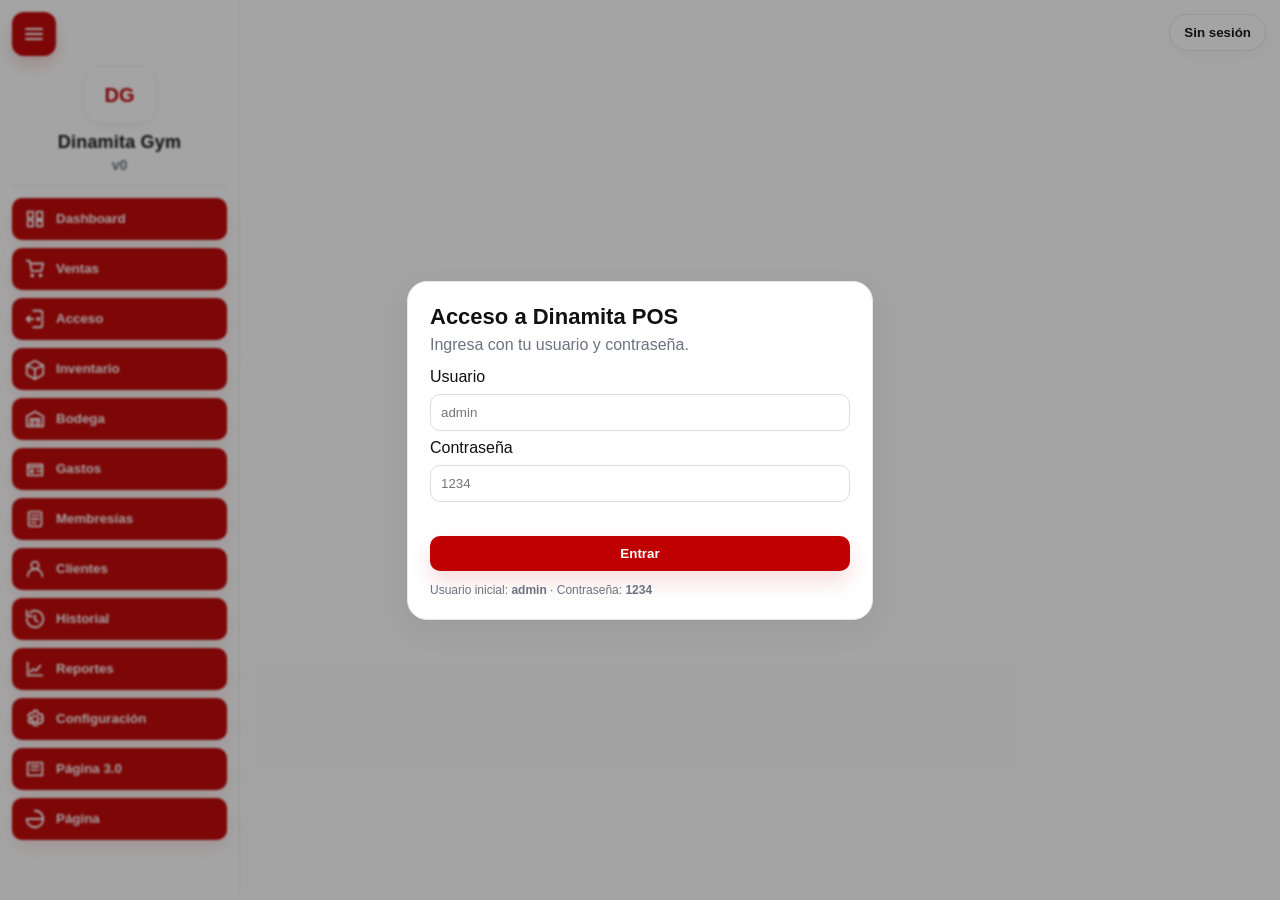
==== index.html @ 13dbae4c "Add files via upload" ====
<!DOCTYPE html>
<html lang="es">
<head>
  <meta charset="UTF-8">
  <meta name="viewport" content="width=device-width, initial-scale=1.0">
  <title>Dinamita POS v0</title>
  <link rel="stylesheet" href="assets/css/app.css">

  <!-- Preload CSS de módulos (evita "brinco" al cambiar de sección) -->
  <link rel="stylesheet" href="modules/dashboard/dashboard.css">
  <link rel="stylesheet" href="modules/ventas/ventas.css">
  <link rel="stylesheet" href="modules/acceso/acceso.css">
  <link rel="stylesheet" href="modules/inventario/inventario.css">
  <link rel="stylesheet" href="modules/bodega/bodega.css">
  <link rel="stylesheet" href="modules/membresias/membresias.css">
  <link rel="stylesheet" href="modules/clientes/clientes.css">
  <link rel="stylesheet" href="modules/historial/historial.css">
  <link rel="stylesheet" href="modules/reportes/reportes.css">
  <link rel="stylesheet" href="modules/configuracion/configuracion.css">
  <link rel="stylesheet" href="modules/gastos/gastos.css">
  <link rel="stylesheet" href="modules/pagina/pagina.css">
  <link rel="stylesheet" href="modules/pagina3/pagina3.css">


  <link rel="manifest" href="manifest.webmanifest">
  <meta name="theme-color" content="#c00000">
  <link rel="apple-touch-icon" href="assets/icons/icon-192.png">
  <link rel="icon" type="image/png" sizes="192x192" href="assets/icons/icon-192.png">
  <link rel="icon" type="image/png" sizes="512x512" href="assets/icons/icon-512.png">

</head>
<body>
  <div id="app">
    <aside id="menu">
      <div class="dp-menuTop">
        <button id="dp-menuToggle" class="dp-menuToggle" type="button" aria-label="Plegar menú" title="Plegar / Desplegar">
          <span class="dp-ham"><span></span></span>
        </button>
        <div class="dp-brand" title="Configuración → Logo">
          <div class="dp-brandLogoWrap" aria-hidden="true">
            <img id="dp-menuLogo" alt="Logo" />
            <div id="dp-menuLogoFallback">DG</div>
          </div>
          <div class="dp-brandText">
            <div id="dp-menuName">Dinamita POS</div>
            <div class="dp-brandSub">v0</div>
          </div>
        </div>
      </div>
      <nav class="dp-nav">
        <button class="dp-navBtn" data-module="dashboard" title="Dashboard">
          <span class="dp-navIco"><svg viewBox="0 0 24 24" aria-hidden="true"><path d="M4 13.5V20h6v-6.5H4Z"/><path d="M14 4v8h6V4h-6Z"/><path d="M14 14v6h6v-6h-6Z"/><path d="M4 4v7h6V4H4Z"/></svg></span>
          <span class="dp-navLbl">Dashboard</span>
        </button>
        <button class="dp-navBtn" data-module="ventas" title="Ventas">
          <span class="dp-navIco"><svg viewBox="0 0 24 24" aria-hidden="true"><path d="M7 6h14l-2 8H8L7 6Z"/><path d="M7 6 6 3H3"/><path d="M9 20a1 1 0 1 0 0-2 1 1 0 0 0 0 2Z"/><path d="M18 20a1 1 0 1 0 0-2 1 1 0 0 0 0 2Z"/></svg></span>
          <span class="dp-navLbl">Ventas</span>
        </button>
        <button class="dp-navBtn" data-module="acceso" title="Acceso">
          <span class="dp-navIco"><svg viewBox="0 0 24 24" aria-hidden="true">
            <path d="M10 3h8a2 2 0 0 1 2 2v14a2 2 0 0 1-2 2h-8" fill="none" stroke="currentColor" stroke-width="2" stroke-linecap="round"/>
            <path d="M10 12H3" fill="none" stroke="currentColor" stroke-width="2" stroke-linecap="round"/>
            <path d="M6 9l-3 3 3 3" fill="none" stroke="currentColor" stroke-width="2" stroke-linecap="round" stroke-linejoin="round"/>
            <circle cx="15.5" cy="12" r="1.2" fill="currentColor"/>
          </svg></span>
          <span class="dp-navLbl">Acceso</span>
        </button>
        <button class="dp-navBtn" data-module="inventario" title="Inventario">
          <span class="dp-navIco"><svg viewBox="0 0 24 24" aria-hidden="true"><path d="M21 8 12 3 3 8v10l9 5 9-5V8Z"/><path d="M12 22V12"/><path d="M21 8l-9 4-9-4"/></svg></span>
          <span class="dp-navLbl">Inventario</span>
        </button>
        <button class="dp-navBtn" data-module="bodega" title="Bodega">
          <span class="dp-navIco"><svg viewBox="0 0 24 24" aria-hidden="true"><path d="M3 9 12 4l9 5v11H3V9Z"/><path d="M7 20v-8h10v8"/><path d="M10 12v8"/><path d="M14 12v8"/></svg></span>
          <span class="dp-navLbl">Bodega</span>
        </button>
                <button class="dp-navBtn" data-module="gastos" title="Gastos">
          <span class="dp-navIco" aria-hidden="true">
            <svg viewBox="0 0 24 24">
              <path d="M4 7h16v12H4Z"/>
              <path d="M4 10h16"/>
              <path d="M14 14h6"/>
              <circle cx="8.5" cy="14.5" r="1.5"/>
            </svg>
          </span>
          <span class="dp-navLbl">Gastos</span>
        </button>
        <button class="dp-navBtn" data-module="membresias" title="Membresías">
          <span class="dp-navIco"><svg viewBox="0 0 24 24" aria-hidden="true"><path d="M7 4h10a2 2 0 0 1 2 2v12a2 2 0 0 1-2 2H7a2 2 0 0 1-2-2V6a2 2 0 0 1 2-2Z"/><path d="M8 8h8"/><path d="M8 12h8"/><path d="M8 16h5"/></svg></span>
          <span class="dp-navLbl">Membresías</span>
        </button>
        <button class="dp-navBtn" data-module="clientes" title="Clientes">
          <span class="dp-navIco"><svg viewBox="0 0 24 24" aria-hidden="true"><path d="M12 12a4 4 0 1 0-4-4 4 4 0 0 0 4 4Z"/><path d="M4 20a8 8 0 0 1 16 0"/></svg></span>
          <span class="dp-navLbl">Clientes</span>
        </button>
        <button class="dp-navBtn" data-module="historial" title="Historial">
          <span class="dp-navIco"><svg viewBox="0 0 24 24" aria-hidden="true"><path d="M12 8v5l3 2"/><path d="M3 12a9 9 0 1 0 3-6.7"/><path d="M3 3v6h6"/></svg></span>
          <span class="dp-navLbl">Historial</span>
        </button>
        <button class="dp-navBtn" data-module="reportes" title="Reportes">
          <span class="dp-navIco"><svg viewBox="0 0 24 24" aria-hidden="true"><path d="M4 19V5"/><path d="M4 19h16"/><path d="M7 15l3-3 3 2 5-6"/></svg></span>
          <span class="dp-navLbl">Reportes</span>
        </button>
        <button class="dp-navBtn" data-module="configuracion" title="Configuración">
          <span class="dp-navIco"><svg viewBox="0 0 24 24" aria-hidden="true"><path d="M12 15.5A3.5 3.5 0 1 0 12 8.5a3.5 3.5 0 0 0 0 7Z"/><path d="M19 12a7 7 0 0 0-.1-1l2-1.2-2-3.5-2.2.7a7.3 7.3 0 0 0-1.7-1L14.7 3h-4l-.3 2a7.3 7.3 0 0 0-1.7 1L6.5 5.3l-2 3.5 2 1.2a7 7 0 0 0 0 2l-2 1.2 2 3.5 2.2-.7a7.3 7.3 0 0 0 1.7 1l.3 2h4l.3-2a7.3 7.3 0 0 0 1.7-1l2.2.7 2-3.5-2-1.2c.07-.33.1-.66.1-1Z"/></svg></span>
          <span class="dp-navLbl">Configuración</span>
        </button>

        <button class="dp-navBtn" data-module="pagina3" title="Página 3.0">
          <span class="dp-navIco"><svg viewBox="0 0 24 24" aria-hidden="true"><path d="M4 5h16v14H4Z"/><path d="M8 9h8"/><path d="M8 13h5"/><path d="M15 13h1"/></svg></span>
          <span class="dp-navLbl">Página 3.0</span>
        </button>
        <button class="dp-navBtn" data-module="pagina" title="Página">
          <span class="dp-navIco"><svg viewBox="0 0 24 24" aria-hidden="true"><path d="M3 12a9 9 0 0 0 9 9"/><path d="M21 12a9 9 0 0 0-9-9"/><path d="M12 3a9 9 0 0 1 0 18"/><path d="M3 12h18"/></svg></span>
          <span class="dp-navLbl">Página</span>
        </button>
      </nav>
    </aside>
    <main id="content"></main>
  </div>

  <button id="dp-logoutBtn" class="dp-userBadge" type="button" title="Cerrar sesión"><span id="dp-currentUser">Sin sesión</span></button>

  <div id="dp-authOverlay" class="dp-authOverlay" hidden>
    <div class="dp-authCard">
      <div class="dp-authTitle">Acceso a Dinamita POS</div>
      <div class="dp-authSub">Ingresa con tu usuario y contraseña.</div>
      <form id="dp-loginForm" class="dp-authForm">
        <label>Usuario</label>
        <input id="dp-loginUser" class="input" autocomplete="username" placeholder="admin">
        <label>Contraseña</label>
        <input id="dp-loginPass" class="input" type="password" autocomplete="current-password" placeholder="1234">
        <div id="dp-loginMsg" class="dp-authMsg"></div>
        <button class="btn" type="submit">Entrar</button>
      </form>
      <div class="dp-authHint">Usuario inicial: <strong>admin</strong> · Contraseña: <strong>1234</strong></div>
    </div>
  </div>

  <script src="assets/js/store.js"></script>
  <script src="assets/js/app.js"></script>
</body>
</html>
---- assets/css/app.css ----
/* Dinamita POS v0 - Estilo general
   Versión: v0.1.0
   Fecha: 2025-12-15
*/
:root{
  --dp-red:#c00000;
  --dp-bg:#ffffff;
  --dp-panel:#ffffff;
  --dp-text:#111;
  --dp-muted:#777;
  --dp-border:#e6e6e6;
}
body{
  margin:0;
  font-family: Arial, sans-serif;
  background: var(--dp-bg);
  color: var(--dp-text);
}
#app{ display:flex; min-height:100vh; }
#menu{
  width:240px;
  background: var(--dp-panel);
  border-right:1px solid var(--dp-border);
  padding:12px;
  position:sticky;
  top:0;
  height:100vh;
  box-sizing:border-box;
}
#menu h2{
  margin:0 0 10px 0;
  color: var(--dp-red);
  font-size:18px;
}
#menu nav{ display:flex; flex-direction:column; gap:8px; }
#menu button{
  width:100%;
  padding:10px 12px;
  background: var(--dp-red);
  color:#fff;
  border:none;
  border-radius:10px;
  cursor:pointer;
  font-weight:800;
  text-align:left;
}
#menu button:hover{ opacity:.95; }
#content{
  flex:1;
  padding:18px;
  background: var(--dp-bg);
  box-sizing:border-box;
}
.brand{ display:flex; align-items:center; gap:10px; padding:14px 12px; border-bottom:1px solid var(--dp-border); background: var(--dp-panel); }
.brand__logo{ width:34px; height:34px; object-fit:contain; border-radius:8px; border:1px solid var(--dp-border); background:#fff; display:none; }
.brand__name{ font-weight:900; }


/* --- Menú con logo + hamburguesa (Dinamita) --- */
.dp-menuTop{
  display:flex;
  align-items:center;
  gap:10px;
  margin-bottom:12px;
}
.dp-menuToggle{
  width:42px;
  height:42px;
  border:1px solid var(--dp-border);
  background:#fff;
  border-radius:12px;
  cursor:pointer;
  display:flex;
  align-items:center;
  justify-content:center;
}
.dp-menuToggle:hover{ background:#fafafa; }
.dp-ham{
  width:18px;
  height:12px;
  position:relative;
  display:block;
}
.dp-ham::before,.dp-ham::after,.dp-ham span{
  content:"";
  position:absolute;
  left:0;
  right:0;
  height:2px;
  background: var(--dp-red);
  border-radius:2px;
}
.dp-ham::before{ top:0; }
.dp-ham span{ top:5px; }
.dp-ham::after{ bottom:0; }

.dp-brand{
  display:flex;
  align-items:center;
  gap:10px;
  min-width:0;
}
.dp-brandLogoWrap{
  width:42px;
  height:42px;
  border-radius:12px;
  border:1px solid var(--dp-border);
  overflow:hidden;
  background:#fff;
  display:flex;
  align-items:center;
  justify-content:center;
}
#dp-menuLogo{
  width:100%;
  height:100%;
  object-fit:cover;
  display:none;
}
#dp-menuLogoFallback{
  width:100%;
  height:100%;
  display:flex;
  align-items:center;
  justify-content:center;
  font-weight:900;
  color: var(--dp-red);
}
.dp-brandText{ min-width:0; }
#dp-menuName{
  font-weight:900;
  color:#111;
  font-size:14px;
  white-space:nowrap;
  overflow:hidden;
  text-overflow:ellipsis;
  max-width:140px;
}
.dp-brandSub{
  color: var(--dp-muted);
  font-size:12px;
  margin-top:2px;
}

.dp-nav{ display:flex; flex-direction:column; gap:8px; }
.dp-navBtn{
  width:100%;
  display:flex;
  align-items:center;
  gap:10px;
  padding:10px 12px;
  background: var(--dp-red);
  color:#fff;
  border:none;
  border-radius:12px;
  cursor:pointer;
  font-weight:900;
  text-align:left;
}
.dp-navBtn .dp-navIco{
  width:22px;
  height:22px;
  display:flex;
  align-items:center;
  justify-content:center;
  flex:0 0 22px;
}
.dp-navBtn svg{
  width:22px;
  height:22px;
  fill:none;
  stroke:#fff;
  stroke-width:2;
  stroke-linecap:round;
  stroke-linejoin:round;
}
.dp-navBtn:hover{ opacity:.95; }
.dp-navBtn.active{
  outline: 2px solid rgba(192,0,0,.25);
  box-shadow: 0 0 0 3px rgba(192,0,0,.12);
}

/* Colapsado */
body.dp-menu-collapsed #menu{ width:76px; padding:12px 10px; }
body.dp-menu-collapsed .dp-brandText{ display:none; }
body.dp-menu-collapsed .dp-navBtn{ justify-content:center; padding:10px; }
body.dp-menu-collapsed .dp-navLbl{ display:none; }

/* ===== V17 UI refresh: base visual ===== */
:root{
  --dp-bg:#ffffff;
  --dp-panel:#ffffff;
  --dp-panel-soft:#fafafa;
  --dp-text:#111111;
  --dp-muted:#6b7280;
  --dp-border:#e7e7e7;
  --dp-shadow:0 10px 30px rgba(17,17,17,.05);
  --dp-shadow-soft:0 4px 14px rgba(17,17,17,.04);
  --dp-green:#198754;
  --dp-blue:#2563eb;
  --dp-amber:#d97706;
  --dp-slate:#475569;
}
html{ background:#fff; }
body{
  background:linear-gradient(180deg,#ffffff 0%,#fcfcfc 100%);
}
#menu{
  background:rgba(255,255,255,.96);
  backdrop-filter: blur(8px);
  box-shadow: 8px 0 24px rgba(17,17,17,.04);
}
#menu h2,
#dp-menuName{ letter-spacing:.2px; }
.dp-menuTop{
  padding-bottom:10px;
  border-bottom:1px solid var(--dp-border);
}
.dp-menuToggle,
.dp-brandLogoWrap{
  border-color:#ececec;
  box-shadow: var(--dp-shadow-soft);
}
.dp-menuToggle:hover,
.dp-brandLogoWrap:hover{
  transform: translateY(-1px);
}
.dp-nav{ margin-top:12px; }
.dp-navBtn{
  border-radius:14px;
  box-shadow: 0 8px 20px rgba(192,0,0,.10);
  transition: transform .16s ease, box-shadow .16s ease, opacity .16s ease;
}
.dp-navBtn:hover{
  transform: translateY(-1px);
  box-shadow: 0 12px 26px rgba(192,0,0,.14);
}
.dp-navBtn.active{
  outline: 2px solid rgba(192,0,0,.16);
  box-shadow: 0 10px 22px rgba(192,0,0,.18);
}
#content{
  background:linear-gradient(180deg,#ffffff 0%,#fcfcfc 100%);
}

/* superficies reutilizables */
.card,
.dp-card,
.modal__panel,
.ticketPreview,
.stockTable,
.pick,
.crow,
.pcard,
.mcard,
.citem,
.catRow,
.dp-row,
.dp-miniBox{
  box-shadow: var(--dp-shadow-soft);
}
.card,
.dp-card,
.modal__panel,
.ticketPreview,
.pick,
.crow,
.pcard,
.mcard,
.citem,
.catRow,
.dp-row,
.dp-miniBox{
  border-color: #ececec !important;
  border-radius: 16px !important;
}
.card,
.dp-card,
.modal__panel,
.ticketPreview{
  background: linear-gradient(180deg,#ffffff 0%,#fdfdfd 100%);
}

.field input, .field select, .field textarea,
.dp-field input,
.bodSearch, .invSearch,
button.qbtn,
.x{
  border-color:#e3e3e3 !important;
  box-shadow: inset 0 1px 1px rgba(17,17,17,.02);
  background:#fff;
}
.field input:focus, .field select:focus, .field textarea:focus,
.dp-field input:focus{
  border-color: rgba(192,0,0,.45) !important;
  outline:none;
  box-shadow: 0 0 0 4px rgba(192,0,0,.08);
}

.btn,
.dp-btn,
.dp-navBtn,
button.btn,
button.dp-btn{
  transition: transform .16s ease, box-shadow .16s ease, opacity .16s ease;
}
.btn,
.dp-btn:not(.dp-btn--ghost){
  box-shadow: 0 10px 22px rgba(192,0,0,.14);
}
.btn:hover,
.dp-btn:hover{
  transform: translateY(-1px);
}
.btn--ghost,
.dp-btn--ghost{
  background:#fff !important;
  color:var(--dp-red) !important;
  border:1px solid rgba(192,0,0,.22) !important;
  box-shadow: var(--dp-shadow-soft) !important;
}

.pmeta .sub span,
.mmeta .sub span,
.cmeta .pill,
.stockTag,
.dp-pill{
  background:#fff;
  border-color:#ececec;
  box-shadow: inset 0 1px 0 rgba(255,255,255,.9);
}

.stockTable th{
  background:#fcfcfc !important;
}
.stockTable tr:hover td{
  background:#fff9f9;
}

@media (max-width: 980px){
  #content{ padding:14px; }
  .card,
  .dp-card{ border-radius:14px !important; }
}


/* ===== V18 UI polish: global surfaces, tables, forms ===== */
#content{
  padding:22px;
}
section > header{
  margin-bottom:18px;
}
section > header h1{
  letter-spacing:.2px;
}
section > header p{
  margin:6px 0 0;
  color:var(--dp-muted);
}
.card{
  border:1px solid #ececec;
  border-radius:18px;
  background:linear-gradient(180deg,#ffffff 0%, #fdfdfd 100%);
  box-shadow: var(--dp-shadow);
}
.field input,
.field select,
.field textarea{
  background:#fff;
  border:1px solid #e4e4e7;
  transition:border-color .16s ease, box-shadow .16s ease, background .16s ease;
}
.field input:focus,
.field select:focus,
.field textarea:focus{
  border-color: rgba(192,0,0,.45);
  box-shadow: 0 0 0 4px rgba(192,0,0,.10);
}
.divider{
  background:linear-gradient(90deg, rgba(192,0,0,.10), rgba(192,0,0,.04));
}
.btn{
  box-shadow: 0 10px 22px rgba(192,0,0,.14);
  transition: transform .16s ease, box-shadow .16s ease, opacity .16s ease;
}
.btn:hover{
  transform: translateY(-1px);
  box-shadow: 0 14px 26px rgba(192,0,0,.18);
}
.btn--ghost{
  box-shadow:none;
  background:#fff;
}
.btn--ghost:hover{
  background:#fff6f6;
  box-shadow:0 10px 18px rgba(192,0,0,.08);
}
.tableWrap{
  border:1px solid #efefef;
  border-radius:16px;
  background:#fff;
}
.stockTable th,
.stockTable td{
  vertical-align:middle;
}
.stockTable th{
  background:#fafafa;
  color:#4b5563;
  font-weight:800;
}
.stockTable tbody tr:hover{
  background:#fff8f8;
}
@media(max-width:980px){
  #content{ padding:16px; }
  .card{ border-radius:16px; }
}


/* V20 usuarios */
.dp-userBadge{
  position:fixed; right:14px; top:14px; z-index:50;
  border:1px solid var(--dp-border); background:#fff; color:#111; border-radius:999px;
  padding:10px 14px; box-shadow: var(--dp-shadow-soft); font-weight:800; cursor:pointer;
}

.dp-authOverlay[hidden]{ display:none !important; }

.dp-authOverlay--hidden{ display:none !important; visibility:hidden !important; opacity:0 !important; pointer-events:none !important; }

.dp-authOverlay{
  position:fixed; inset:0; background:rgba(17,17,17,.38); display:flex; align-items:center; justify-content:center; z-index:120;
  padding:18px;
}
.dp-authCard{
  width:min(420px,100%); background:#fff; border:1px solid var(--dp-border); border-radius:20px; box-shadow: var(--dp-shadow); padding:22px;
}
.dp-authTitle{ font-size:22px; font-weight:900; margin-bottom:6px; }
.dp-authSub{ color:var(--dp-muted); margin-bottom:14px; }
.dp-authForm{ display:flex; flex-direction:column; gap:8px; }
.dp-authMsg{ min-height:18px; color:#b3001b; font-weight:700; font-size:13px; }
.dp-authHint{ margin-top:12px; color:var(--dp-muted); font-size:12px; }
body.dp-auth-open #menu, body.dp-auth-open #content{ filter: blur(1px); pointer-events:none; user-select:none; }
@media(max-width:700px){ .dp-userBadge{ left:86px; right:12px; top:10px; } }


/* === V22.1 menu header polish === */
.dp-menuTop{
  align-items:center;
  gap:12px;
  padding:0 0 12px;
}
#menu .dp-menuToggle,
.dp-menuToggle{
  width:44px !important;
  min-width:44px !important;
  height:44px !important;
  padding:0 !important;
  background:var(--dp-red) !important;
  border:none !important;
  border-radius:12px !important;
  display:flex !important;
  align-items:center !important;
  justify-content:center !important;
  box-shadow:0 8px 18px rgba(192,0,0,.18) !important;
  flex:0 0 44px;
}
#menu .dp-menuToggle:hover,
.dp-menuToggle:hover{
  background:#aa0000 !important;
}
.dp-menuToggle .dp-ham::before,
.dp-menuToggle .dp-ham::after,
.dp-menuToggle .dp-ham span{
  background:#fff !important;
}
.dp-brand{
  flex:1;
  gap:12px;
}
.dp-brandLogoWrap{
  width:56px;
  height:56px;
  border-radius:14px;
  flex:0 0 56px;
}
#dp-menuLogoFallback{
  font-size:20px;
}
#dp-menuName{
  font-size:22px;
  line-height:1.05;
  max-width:120px;
}
.dp-brandSub{
  font-size:16px;
  font-weight:700;
  margin-top:4px;
}
body.dp-menu-collapsed #menu .dp-menuToggle{
  width:44px !important;
  min-width:44px !important;
}
body.dp-menu-collapsed .dp-brandLogoWrap{
  width:48px;
  height:48px;
  flex-basis:48px;
}
@media (max-width: 900px){
  .dp-brandLogoWrap{
    width:52px;
    height:52px;
    flex-basis:52px;
  }
  #dp-menuName{
    font-size:20px;
    max-width:108px;
  }
}


/* V22.2 - header vertical logo + nombre */
.dp-menuTop{
  display:flex;
  flex-direction:column;
  align-items:stretch;
  gap:10px;
}
.dp-menuToggle{
  align-self:flex-start;
  width:48px;
  height:48px;
}
.dp-brand{
  width:100%;
  display:flex;
  flex-direction:column;
  align-items:center;
  justify-content:center;
  gap:8px;
  text-align:center;
}
.dp-brandLogoWrap{
  width:72px;
  height:72px;
  border-radius:18px;
}
.dp-brandText{
  min-width:0;
  width:100%;
}
#dp-menuName{
  max-width:none;
  white-space:normal;
  overflow:visible;
  text-overflow:clip;
  font-size:18px;
  line-height:1.15;
  text-align:center;
  word-break:break-word;
}
.dp-brandSub{
  font-size:14px;
  text-align:center;
}
body.dp-menu-collapsed .dp-menuTop{
  align-items:center;
}
body.dp-menu-collapsed .dp-menuToggle{
  align-self:center;
}
body.dp-menu-collapsed .dp-brand{
  display:flex;
  align-items:center;
}
body.dp-menu-collapsed .dp-brandLogoWrap{
  width:42px;
  height:42px;
  border-radius:12px;
}
---- modules/dashboard/dashboard.css ----
/* Dashboard */
.dp-page{ padding: 14px; }
.dp-page__head{ margin-bottom: 12px; }
.dp-page__head h1{ margin:0; font-size: 22px; }
.dp-page__sub{ opacity:.75; margin-top:4px; }

/* Barra de estado (como mockup) */
.dp-statusbar{ margin:-14px -14px 12px; background: linear-gradient(180deg, rgba(2,6,23,.92), rgba(15,23,42,.88)); border-bottom: 1px solid rgba(148,163,184,.18); }
.dp-statusbar__inner{ max-width: 1200px; margin:0 auto; padding: 10px 14px; display:flex; align-items:center; justify-content:center; gap:10px; color: rgba(226,232,240,.95); font-weight: 900; }
.dp-statusbar__icon{ font-size: 18px; }
.dp-statusbar__text{ font-size: 14px; letter-spacing:.2px; }
.dp-statusbar--ok .dp-statusbar__text{ color: rgba(134,239,172,.95); }
.dp-statusbar--warn .dp-statusbar__text{ color: rgba(253,230,138,.95); }
.dp-statusbar--bad .dp-statusbar__text{ color: rgba(252,165,165,.95); }

/* KPIs premium */
.dp-kpisTop{ grid-template-columns: repeat(12, minmax(0, 1fr)); }
.dp-kpiCard{ border-radius: 16px; padding: 14px; border: 1px solid rgba(148,163,184,.25); box-shadow: 0 10px 30px rgba(2,6,23,.08); background: #fff; }
.dp-kpiCard__head{ display:flex; align-items:center; gap:12px; }
.dp-kpiCard__icon{ width: 44px; height: 44px; border-radius: 14px; display:flex; align-items:center; justify-content:center; font-size: 20px; background: rgba(255,255,255,.20); border: 1px solid rgba(255,255,255,.25); }
.dp-kpiCard__label{ font-size: 12px; opacity:.9; font-weight: 900; }
.dp-kpiCard__value{ font-size: 34px; font-weight: 1000; letter-spacing: .2px; margin-top: 2px; }
.dp-kpiCard__hint{ font-size: 12px; opacity:.85; margin-top: 2px; }

.dp-kpiCard--red{ grid-column: span 4; color: #fff; background: linear-gradient(135deg, rgba(220,38,38,.95), rgba(153,27,27,.95)); border-color: rgba(255,255,255,.18); }
.dp-kpiCard--green{ grid-column: span 4; color: #fff; background: linear-gradient(135deg, rgba(34,197,94,.95), rgba(21,128,61,.95)); border-color: rgba(255,255,255,.18); }
.dp-kpiCard--slate{ grid-column: span 4; color: #fff; background: linear-gradient(135deg, rgba(51,65,85,.95), rgba(15,23,42,.95)); border-color: rgba(255,255,255,.18); }

.dp-kpisSub{ grid-template-columns: repeat(12, minmax(0, 1fr)); }
.dp-kpiMini{ grid-column: span 3; border-radius: 16px; padding: 12px 14px; border: 1px solid rgba(148,163,184,.25); box-shadow: 0 10px 30px rgba(2,6,23,.06); background: #fff; display:flex; gap:10px; align-items:flex-start; }
.dp-kpiMini__icon{ width: 40px; height: 40px; border-radius: 14px; display:flex; align-items:center; justify-content:center; font-size: 18px; background: rgba(255,255,255,.20); border: 1px solid rgba(255,255,255,.25); }
.dp-kpiMini__label{ font-size: 12px; font-weight: 900; opacity:.92; }
.dp-kpiMini__value{ font-size: 22px; font-weight: 1000; margin-top: 4px; }
.dp-kpiMini__hint{ font-size: 12px; opacity:.85; margin-top: 2px; }

.dp-kpiMini--green{ color:#fff; background: linear-gradient(135deg, rgba(34,197,94,.92), rgba(22,163,74,.92)); border-color: rgba(255,255,255,.18); }
.dp-kpiMini--slate{ color:#fff; background: linear-gradient(135deg, rgba(71,85,105,.92), rgba(15,23,42,.92)); border-color: rgba(255,255,255,.18); }
.dp-kpiMini--red{ color:#fff; background: linear-gradient(135deg, rgba(239,68,68,.92), rgba(185,28,28,.92)); border-color: rgba(255,255,255,.18); }
.dp-kpiMini--blue{ color:#fff; background: linear-gradient(135deg, rgba(59,130,246,.92), rgba(29,78,216,.92)); border-color: rgba(255,255,255,.18); }

.dp-grid{ display:grid; gap:12px; }
.dp-kpis{ grid-template-columns: repeat(4, minmax(0,1fr)); }
.dp-panels{ grid-template-columns: repeat(2, minmax(0,1fr)); }
.dp-mini3{ grid-template-columns: repeat(3, minmax(0,1fr)); margin-top:10px; margin-bottom:12px; }

.dp-card{ background: var(--dp-panel); border:1px solid var(--dp-border); border-radius: 14px; padding:12px; box-shadow: 0 1px 0 rgba(0,0,0,.03); }
.dp-card__head{ display:flex; align-items:center; justify-content:space-between; gap:10px; margin-bottom:10px; }
.dp-card__title{ font-weight: 900; }
.dp-card__sub{ opacity:.7; font-size: 12px; margin-top:2px; }

.dp-kpi__label{ font-size:12px; opacity:.75; }
.dp-kpi__value{ font-size: 22px; font-weight: 900; margin-top:6px; }
.dp-kpi__hint{ font-size: 12px; opacity:.7; margin-top:4px; }

/* Status bar (como mockup) */
.dp-statusbar{
  background: linear-gradient(90deg, #0b1220, #111827);
  border-radius: 16px;
  padding: 10px 12px;
  margin-bottom: 12px;
  border: 1px solid rgba(255,255,255,.06);
}
.dp-statusbar__inner{ display:flex; align-items:center; justify-content:center; gap:10px; color:#e5e7eb; font-weight:900; }
.dp-statusbar__text{ color:#e5e7eb; }
.dp-statusbar--ok .dp-statusbar__text{ color:#86efac; }
.dp-statusbar--warn .dp-statusbar__text{ color:#fde68a; }
.dp-statusbar--bad .dp-statusbar__text{ color:#fca5a5; }

/* Filters (barra centrada) */
.dp-filters{ display:flex; flex-wrap:wrap; align-items:center; justify-content:space-between; gap:10px; }
.dp-filters__title{ display:none; }
.dp-filters__l{ display:flex; align-items:center; justify-content:flex-end; gap:10px; flex-wrap:wrap; order:2; flex: 1 1 280px; }
.dp-filters__chips{ display:flex; gap:8px; flex-wrap:wrap; justify-content:flex-end; }
.dp-chip{ border:1px solid var(--dp-border); background:#fff; border-radius:999px; padding:8px 12px; font-weight:900; font-size:12px; cursor:pointer; box-shadow: 0 6px 18px rgba(15,23,42,.06); }
.dp-chip:hover{ transform: translateY(-1px); }
.dp-chip[aria-pressed="true"]{ outline:2px solid rgba(59,130,246,.18); border-color: rgba(59,130,246,.35); }

.dp-filters__r{ display:flex; align-items:center; justify-content:center; gap:10px; flex-wrap:wrap; order:1; flex: 1 1 420px; }
.dp-field{ display:flex; flex-direction:column; gap:6px; font-size:12px; opacity:.95; }
.dp-field span{ opacity:.75; }
.dp-field input{ height:40px; border:1px solid var(--dp-border); border-radius:12px; padding:0 12px; background:#fff; box-shadow: 0 6px 18px rgba(15,23,42,.06); }
.dp-btn{ height:40px; padding:0 14px; border-radius:12px; border:1px solid rgba(59,130,246,.35); background: rgba(59,130,246,.12); font-weight:900; cursor:pointer; box-shadow: 0 6px 18px rgba(15,23,42,.08); }
.dp-btn--ghost{ background:#fff; border:1px solid var(--dp-border); }
#dp-range-apply{ background: rgba(59,130,246,.18); border-color: rgba(59,130,246,.55); }

.dp-filters__meta{ display:flex; gap:10px; align-items:center; justify-content:center; flex-wrap:wrap; order:3; width:100%; }
.dp-muted{ font-size:12px; opacity:.7; }

.dp-chart{ width:100%; display:block; background:#fff; border:1px solid var(--dp-border); border-radius:12px; max-height:240px; }

.dp-miniBox{ border:1px solid var(--dp-border); border-radius: 12px; padding:10px; background:#fff; }
.dp-miniBox__label{ font-size:12px; opacity:.75; }
.dp-miniBox__value{ font-size:18px; font-weight:900; margin-top:4px; }
.dp-miniBox--ok{ border-left:6px solid #22c55e33; }
.dp-miniBox--warn{ border-left:6px solid #f59e0b33; }
.dp-miniBox--bad{ border-left:6px solid #ef444433; }

.dp-listHead{ display:flex; align-items:flex-end; justify-content:space-between; margin-top:10px; margin-bottom:8px; }
.dp-listHead__title{ font-weight:900; }
.dp-listHead__sub{ font-size:12px; opacity:.7; }

.dp-list{ display:flex; flex-direction:column; gap:8px; }
.dp-row{ display:flex; align-items:center; justify-content:space-between; gap:10px; padding:10px; border:1px solid var(--dp-border); border-radius:12px; background:#fff; }
.dp-row__l{ min-width:0; }
.dp-row__t{ font-weight:800; white-space:nowrap; overflow:hidden; text-overflow:ellipsis; }
.dp-row__s{ font-size:12px; opacity:.7; margin-top:2px; }
.dp-row__r{ text-align:right; font-weight:900; white-space:nowrap; }
.dp-pill{ display:inline-flex; align-items:center; gap:6px; font-size:12px; padding:4px 10px; border-radius:999px; border:1px solid var(--dp-border); background:#fff; }
.dp-pill--ok{ }
.dp-pill--warn{ }
.dp-pill--bad{ }

.dp-miniLegend{ display:flex; flex-wrap:wrap; gap:8px; margin-top:10px; }
.dp-dot{ width:10px; height:10px; border-radius:999px; background:#999; display:inline-block; margin-right:6px; border:1px solid rgba(0,0,0,.08); }
.dp-legendItem{ font-size:12px; opacity:.85; }

@media (max-width: 1100px){
  .dp-kpisTop{ grid-template-columns: repeat(6, minmax(0,1fr)); }
  .dp-kpiCard--red, .dp-kpiCard--green, .dp-kpiCard--slate{ grid-column: span 6; }
  .dp-kpisSub{ grid-template-columns: repeat(6, minmax(0,1fr)); }
  .dp-kpiMini{ grid-column: span 3; }
  .dp-panels{ grid-template-columns: 1fr; }
  .dp-mini3{ grid-template-columns: 1fr; }
}

@media (max-width: 520px){
  .dp-filters__r{ justify-content:flex-start; }
  .dp-kpisTop{ grid-template-columns: 1fr; }
  .dp-kpiCard--red, .dp-kpiCard--green, .dp-kpiCard--slate{ grid-column: span 12; }
  .dp-kpisSub{ grid-template-columns: 1fr; }
  .dp-kpiMini{ grid-column: span 12; }
}

/* ===== V17 UI refresh: dashboard ===== */
.dp-page{
  padding:16px;
}
.dp-page__head{
  padding:4px 2px 2px;
  margin-bottom:14px;
}
.dp-page__sub{ color: var(--dp-muted); opacity:1; }

.dp-statusbar{
  margin:-16px -16px 14px;
  background: linear-gradient(90deg,#ffffff 0%,#fff5f5 100%);
  border-bottom:1px solid rgba(192,0,0,.10);
}
.dp-statusbar__inner{
  color:#7f1d1d;
}
.dp-statusbar--ok .dp-statusbar__text{ color:#166534; }
.dp-statusbar--warn .dp-statusbar__text{ color:#92400e; }
.dp-statusbar--bad .dp-statusbar__text{ color:#b91c1c; }

.dp-filters{
  border-radius:18px;
  box-shadow: 0 12px 28px rgba(17,17,17,.05);
}
.dp-chip{
  background:#fff;
  border-color:#ececec;
}
.dp-chip[aria-pressed="true"]{
  color:var(--dp-red);
  outline:2px solid rgba(192,0,0,.10);
  border-color: rgba(192,0,0,.20);
  box-shadow: 0 8px 18px rgba(192,0,0,.08);
}
.dp-btn{
  background: var(--dp-red);
  border-color: var(--dp-red);
  color:#fff;
}
#dp-range-apply{
  background: var(--dp-red);
  border-color: var(--dp-red);
}
.dp-btn--ghost{
  background:#fff;
  color:var(--dp-red);
}

.dp-kpiCard,
.dp-kpiMini{
  color:var(--dp-text);
  background: linear-gradient(180deg,#ffffff 0%,#fdfdfd 100%);
  border:1px solid #ececec;
}
.dp-kpiCard__icon,
.dp-kpiMini__icon{
  background:#fff7f7;
  border-color: rgba(192,0,0,.12);
}
.dp-kpiCard__label,
.dp-kpiMini__label,
.dp-kpiCard__hint,
.dp-kpiMini__hint{ color:#5b6472; opacity:1; }

.dp-kpiCard--red{ border-top:4px solid var(--dp-red); }
.dp-kpiCard--green{ border-top:4px solid var(--dp-green); }
.dp-kpiCard--slate{ border-top:4px solid var(--dp-slate); }
.dp-kpiMini--green{ border-left:4px solid var(--dp-green); }
.dp-kpiMini--slate{ border-left:4px solid var(--dp-slate); }
.dp-kpiMini--red{ border-left:4px solid var(--dp-red); }
.dp-kpiMini--blue{ border-left:4px solid var(--dp-blue); }
.dp-kpiCard--red .dp-kpiCard__value,
.dp-kpiMini--red .dp-kpiMini__value{ color:var(--dp-red); }
.dp-kpiCard--green .dp-kpiCard__value,
.dp-kpiMini--green .dp-kpiMini__value{ color:var(--dp-green); }
.dp-kpiCard--slate .dp-kpiCard__value,
.dp-kpiMini--slate .dp-kpiMini__value{ color:var(--dp-slate); }
.dp-kpiMini--blue .dp-kpiMini__value{ color:var(--dp-blue); }

.dp-card{
  border-radius:18px;
  box-shadow: 0 12px 28px rgba(17,17,17,.05);
}
.dp-card__title{ letter-spacing:.1px; }
.dp-card__sub{ color:var(--dp-muted); opacity:1; }
.dp-chart{
  background:linear-gradient(180deg,#ffffff 0%,#fcfcfc 100%);
  border-color:#ececec;
}
.dp-miniBox{
  background:#fff;
}
.dp-miniBox--ok{ border-left-color: rgba(25,135,84,.35); }
.dp-miniBox--warn{ border-left-color: rgba(217,119,6,.35); }
.dp-miniBox--bad{ border-left-color: rgba(192,0,0,.28); }
.dp-row{
  background:linear-gradient(180deg,#ffffff 0%,#fdfdfd 100%);
}
.dp-row:hover{
  background:#fff8f8;
}
.dp-pill{
  background:#fff;
}
.dp-pill--ok{ color:#166534; border-color: rgba(25,135,84,.18); }
.dp-pill--warn{ color:#92400e; border-color: rgba(217,119,6,.18); }
.dp-pill--bad{ color:#b91c1c; border-color: rgba(192,0,0,.18); }

@media (max-width: 520px){
  .dp-page{ padding:14px; }
  .dp-statusbar{ margin:-14px -14px 12px; }
}
---- modules/ventas/ventas.css ----
.ventas h1{ margin:0; }
.ventas__header{ margin-bottom:14px; }
.muted{ color:#777; }
.small{ font-size:12px; }
.ventas__grid{
  display:grid;
  grid-template-columns: 1.18fr .82fr;
  gap:18px;
  align-items:start;
}
.card{
  border:1px solid #ececec;
  border-radius:18px;
  padding:16px;
  background:linear-gradient(180deg,#ffffff 0%,#fdfdfd 100%);
  box-shadow:0 10px 30px rgba(17,17,17,.05);
}
.card__head{
  display:grid;
  grid-template-columns: 1fr 180px;
  gap:12px;
  align-items:end;
}
.field label{
  display:block;
  font-weight:700;
  margin-bottom:6px;
}
.field input, .field select, .field textarea{
  width:100%;
  border:1px solid #e4e4e7;
  border-radius:12px;
  padding:11px 12px;
  outline:none;
  box-sizing:border-box;
  background:#fff;
}
.field textarea{ resize:vertical; min-height:88px; }
.divider{ height:1px; background:linear-gradient(90deg, rgba(192,0,0,.10), rgba(192,0,0,.04)); margin:14px 0; }

.catalog{
  display:grid;
  grid-template-columns: repeat(2, minmax(0,1fr));
  gap:12px;
}
.pcard{
  border:1px solid #ededed;
  border-radius:16px;
  padding:12px;
  display:flex;
  gap:12px;
  align-items:center;
  background:linear-gradient(180deg,#fff 0%,#fcfcfc 100%);
  box-shadow:0 4px 14px rgba(17,17,17,.04);
  transition:transform .16s ease, box-shadow .16s ease, border-color .16s ease;
}
.pcard:hover{
  transform:translateY(-2px);
  box-shadow:0 12px 24px rgba(17,17,17,.07);
  border-color:#e7d7d7;
}
.pimg{
  width:58px; height:58px;
  border-radius:14px;
  background:#f4f4f5;
  flex:0 0 auto;
  display:flex;
  align-items:center;
  justify-content:center;
  font-size:11px;
  color:#999;
  overflow:hidden;
  border:1px solid #ededed;
}
.pimg img{ width:100%; height:100%; object-fit:cover; display:block; }
.pmeta{ flex:1; min-width:0; }
.pmeta .name{ font-weight:800; white-space:nowrap; overflow:hidden; text-overflow:ellipsis; }
.pmeta .sub{ font-size:12px; color:#666; display:flex; gap:8px; flex-wrap:wrap; margin-top:6px; }
.pmeta .sub span{ background:#fafafa; border:1px solid #ececec; padding:3px 7px; border-radius:999px; }
.pactions{ display:flex; flex-direction:column; gap:8px; align-items:flex-end; }
.price{ font-weight:900; color:#111; }
.btn{
  border:none;
  background:#c00000;
  color:#fff;
  padding:10px 12px;
  border-radius:12px;
  cursor:pointer;
  font-weight:800;
}
.btn--mini{ padding:8px 10px; font-size:12px; }
.btn--ghost{
  background:#fff;
  border:1px solid #c00000;
  color:#c00000;
}
.btn:hover{ opacity:.97; }
.cart{ display:flex; flex-direction:column; gap:10px; }
.citem{
  border:1px solid #ececec;
  border-radius:16px;
  padding:12px;
  display:grid;
  grid-template-columns: 1fr auto;
  gap:12px;
  background:#fff;
  box-shadow:0 4px 14px rgba(17,17,17,.03);
}
.cleft .ctitle{ font-weight:900; margin-bottom:6px; }
.cleft .csub{ font-size:12px; color:#666; display:flex; gap:8px; flex-wrap:wrap; }
.qty{
  display:flex;
  align-items:center;
  gap:8px;
  margin-top:10px;
}
.qbtn{
  width:32px; height:32px;
  border-radius:10px;
  border:1px solid #ddd;
  background:#fff;
  cursor:pointer;
  font-weight:900;
}
.qnum{ min-width:20px; text-align:center; font-weight:900; }
.totals{
  display:flex;
  flex-direction:column;
  gap:8px;
  padding:12px;
  margin-top:8px;
  border:1px solid #efefef;
  border-radius:16px;
  background:#fafafa;
}
.totals__row{ display:flex; justify-content:space-between; align-items:center; }
.totals__row--big{ font-size:18px; color:#111; }
.actions{ display:flex; gap:10px; margin-top:12px; }
.actions .btn{ flex:1; }
.empty{ padding:12px 0; }

.ticketControls{
  display:flex;
  align-items:center;
  justify-content:space-between;
  gap:10px;
  margin-top:14px;
  padding:12px;
  border:1px solid #ededed;
  border-radius:16px;
  background:#fff;
}
.chk{
  display:flex;
  align-items:center;
  gap:8px;
  font-weight:800;
  color:#222;
}
.chk input{ width:18px; height:18px; accent-color:#c00000; }
.ticketBtns{ display:flex; gap:8px; }
.ticketPreview{
  margin-top:12px;
  border:1px dashed #d6d6d6;
  border-radius:16px;
  padding:12px;
  background:#fafafa;
  min-height:120px;
}
.ticket{
  font-family: ui-monospace, SFMono-Regular, Menlo, Monaco, Consolas, "Liberation Mono", "Courier New", monospace;
  font-size:14px;
  color:#111;
  line-height:1.35;
  font-weight:800;
}
.ticket *{ font-weight:800; }
.ticket strong{ font-weight:900; }
.ticket .t-title{ font-weight:900; text-align:center; font-size:15px; }
.ticket .t-center{ text-align:center; }
.ticket .t-row{ display:flex; justify-content:space-between; gap:10px; }
.ticket .t-hr{ border-top:1px dashed #666; margin:8px 0; }
.ticket .t-items{ display:flex; flex-direction:column; gap:4px; }
.ticket .t-item{ display:flex; justify-content:space-between; gap:10px; }
.ticket .t-item .l{ flex:1; overflow:hidden; text-overflow:ellipsis; white-space:nowrap; }
.ticket .t-item .r{ flex:0 0 auto; font-weight:800; }
.ticket .t-big{ font-size:16px; font-weight:900; }
.t-logo{ max-width:140px; max-height:70px; object-fit:contain; margin:8px auto; display:block; }

@media(max-width: 980px){
  .ventas__grid{ grid-template-columns: 1fr; }
  .card__head{ grid-template-columns: 1fr; }
  .catalog{ grid-template-columns: 1fr; }
  .actions{ flex-direction:column; }
  .ticketControls{ flex-direction:column; align-items:stretch; }
  .ticketBtns{ width:100%; }
  .ticketBtns .btn{ flex:1; }
}


.status{
  margin-top:12px;
  padding:10px 12px;
  border-radius:12px;
  border:1px solid transparent;
  font-weight:700;
}
.status--error{
  background:#fff1f1;
  color:#9f1111;
  border-color:#f1b7b7;
}
.status--success{
  background:#f3fbf5;
  color:#18733a;
  border-color:#b8e1c4;
}
.pmeta .sub .is-out,
.cleft .csub .is-out{
  background:#fff1f1;
  border-color:#f1b7b7;
  color:#9f1111;
}
.pmeta .sub .is-low,
.cleft .csub .is-low{
  background:#fff8e8;
  border-color:#f3dda1;
  color:#8b5a00;
}
.btn:disabled,
.qbtn:disabled{
  opacity:.55;
  cursor:not-allowed;
}


.cashBox{ margin-bottom:14px; }
.cashBox__grid{ display:flex; flex-wrap:wrap; gap:8px; margin-top:10px; }
.card--soft{ background:#fff; border:1px solid #ececf2; }
---- modules/acceso/acceso.css ----
.dp-acceso .dp-grid2{display:grid;grid-template-columns:1fr 1fr;gap:14px}
@media (max-width: 980px){.dp-acceso .dp-grid2{grid-template-columns:1fr}}
.dp-acceso .dp-inputBig{font-size:18px;font-weight:800;letter-spacing:.3px;padding:12px 14px}
.dp-accessStatus{border-radius:14px;padding:16px;margin-top:10px;border:2px solid rgba(0,0,0,.12);background:#fff}
.dp-accessTitle{font-size:20px;font-weight:900}
.dp-accessMeta{margin-top:6px;opacity:.85}
.dp-accessIdle{border-color:rgba(0,0,0,.12)}
.dp-accessOk{border-color:rgba(0,180,90,.35);background:rgba(0,180,90,.06)}
.dp-accessWarn{border-color:rgba(255,140,0,.4);background:rgba(255,140,0,.06)}
.dp-accessBad{border-color:rgba(220,50,50,.35);background:rgba(220,50,50,.06)}
.dp-kv{display:flex;flex-direction:column;gap:8px}
.dp-kvRow{display:flex;justify-content:space-between;gap:12px;border-bottom:1px dashed rgba(0,0,0,.12);padding-bottom:6px}
.dp-kvK{opacity:.7}
.dp-kvV{text-align:right}
.dp-badge{display:inline-flex;align-items:center;padding:4px 10px;border-radius:999px;font-weight:900;font-size:12px;letter-spacing:.4px}
.dp-badgeOk{background:rgba(0,180,90,.12);border:1px solid rgba(0,180,90,.35)}
.dp-badgeWarn{background:rgba(255,140,0,.12);border:1px solid rgba(255,140,0,.4)}
.dp-badgeBad{background:rgba(220,50,50,.12);border:1px solid rgba(220,50,50,.35)}
/* Modo Acceso: opcional, oculta/inhabilita navegación con PIN (visual) */
body.dp-accessMode .dp-nav .dp-navBtn{opacity:.55}
---- modules/inventario/inventario.css ----
.inventario h1{ margin:0; }
.h2{ margin:0; font-size:16px; }
.muted{ color:#777; }
.small{ font-size:12px; }

.inv__header{
  display:flex;
  align-items:flex-start;
  justify-content:space-between;
  gap:12px;
  margin-bottom:16px;
}
.inv__headerBtns{ display:flex; gap:10px; flex-wrap:wrap; }

.inv__grid{
  display:grid;
  grid-template-columns: 1fr 1.2fr;
  gap:18px;
  align-items:start;
}
.card{
  border:1px solid #ececec;
  border-radius:18px;
  padding:16px;
  background:linear-gradient(180deg,#ffffff 0%,#fdfdfd 100%);
  box-shadow:0 10px 30px rgba(17,17,17,.05);
}
.card__head{
  display:flex;
  align-items:flex-end;
  justify-content:space-between;
  gap:12px;
}
.divider{ height:1px; background:linear-gradient(90deg, rgba(192,0,0,.10), rgba(192,0,0,.04)); margin:14px 0; }

.field label{ display:block; font-weight:800; margin-bottom:6px; }
.field input, .field select{
  width:100%;
  border:1px solid #e4e4e7;
  border-radius:12px;
  padding:11px 12px;
  outline:none;
  box-sizing:border-box;
  background:#fff;
}
.inline{ display:flex; gap:8px; align-items:center; }
.inline input, .inline select{ flex:1; }

.row{ display:grid; grid-template-columns: 1fr 90px; gap:12px; align-items:start; }
.thumbWrap{ display:flex; justify-content:flex-end; }
.thumb{
  width:88px; height:88px;
  border-radius:16px;
  border:1px solid #eee;
  background:#f4f4f5;
  display:flex;
  align-items:center;
  justify-content:center;
  color:#999;
  overflow:hidden;
  font-size:11px;
  box-shadow:0 4px 14px rgba(17,17,17,.03);
}
.thumb img{ width:100%; height:100%; object-fit:cover; display:block; }
.row2{ display:grid; grid-template-columns: 1fr 1fr; gap:12px; }

.actions{ display:flex; gap:10px; margin-top:12px; }
.btn{
  border:none;
  background:#c00000;
  color:#fff;
  padding:10px 12px;
  border-radius:12px;
  cursor:pointer;
  font-weight:900;
}
.btn--mini{ padding:8px 10px; font-size:12px; }
.btn--ghost{
  background:#fff;
  border:1px solid #c00000;
  color:#c00000;
}
.btn:hover{ opacity:.97; }

.invSearch{ min-width:280px; }
.invList{
  display:grid;
  grid-template-columns: repeat(2, minmax(0,1fr));
  gap:12px;
}
.pcard{
  border:1px solid #ededed;
  border-radius:16px;
  padding:12px;
  display:flex;
  gap:12px;
  align-items:center;
  background:linear-gradient(180deg,#fff 0%,#fcfcfc 100%);
  box-shadow:0 4px 14px rgba(17,17,17,.04);
  transition:transform .16s ease, box-shadow .16s ease, border-color .16s ease;
}
.pcard:hover{
  transform:translateY(-2px);
  box-shadow:0 12px 24px rgba(17,17,17,.07);
  border-color:#e7d7d7;
}
.pimg{
  width:58px; height:58px;
  border-radius:14px;
  background:#f4f4f5;
  flex:0 0 auto;
  display:flex;
  align-items:center;
  justify-content:center;
  font-size:11px;
  color:#999;
  overflow:hidden;
  border:1px solid #ededed;
}
.pimg img{ width:100%; height:100%; object-fit:cover; display:block; }
.pmeta{ flex:1; min-width:0; }
.pmeta .name{ font-weight:900; white-space:nowrap; overflow:hidden; text-overflow:ellipsis; }
.pmeta .sub{ font-size:12px; color:#666; display:flex; gap:8px; flex-wrap:wrap; margin-top:6px; }
.pmeta .sub span{ background:#fafafa; border:1px solid #ececec; padding:3px 7px; border-radius:999px; }
.pactions{ display:flex; flex-direction:column; gap:8px; align-items:flex-end; }
.pactions .btn{ width:110px; }

.modal{ display:none; position:fixed; inset:0; z-index:50; }
.modal[aria-hidden="false"]{ display:block; }
.modal__backdrop{ position:absolute; inset:0; background:rgba(0,0,0,.35); backdrop-filter:blur(2px); }
.modal__panel{
  position:relative;
  width:min(560px, calc(100% - 28px));
  margin:60px auto;
  background:#fff;
  border-radius:18px;
  padding:16px;
  border:1px solid #eee;
  box-shadow:0 24px 60px rgba(17,17,17,.16);
}
.modal__head{ display:flex; align-items:center; justify-content:space-between; gap:10px; }
.x{
  border:1px solid #ddd;
  background:#fff;
  border-radius:12px;
  width:36px; height:36px;
  cursor:pointer;
  font-weight:900;
}
.catList{ display:flex; flex-direction:column; gap:8px; }
.catRow{
  display:flex;
  align-items:center;
  justify-content:space-between;
  gap:10px;
  border:1px solid #eee;
  border-radius:14px;
  padding:10px 12px;
  background:#fff;
}

@media(max-width: 980px){
  .inv__grid{ grid-template-columns: 1fr; }
  .invList{ grid-template-columns: 1fr; }
  .invSearch{ min-width:0; width:100%; }
  .card__head{ flex-direction:column; align-items:stretch; }
  .inv__header{ flex-direction:column; align-items:stretch; }
  .actions{ flex-direction:column; }
}
---- modules/bodega/bodega.css ----
.bodega h1{ margin:0; }
.h2{ margin:0; font-size:16px; }
.muted{ color:#777; }
.small{ font-size:12px; }

.bod__grid{
  display:grid;
  grid-template-columns: 1fr 1.2fr;
  gap:18px;
  align-items:start;
}
.card{
  border:1px solid #ececec;
  border-radius:18px;
  padding:16px;
  background:linear-gradient(180deg,#ffffff 0%,#fdfdfd 100%);
  box-shadow:0 10px 30px rgba(17,17,17,.05);
}
.card__head{
  display:flex;
  align-items:flex-end;
  justify-content:space-between;
  gap:12px;
}
.divider{ height:1px; background:linear-gradient(90deg, rgba(192,0,0,.10), rgba(192,0,0,.04)); margin:14px 0; }

.field label{ display:block; font-weight:800; margin-bottom:6px; }
.field input, .field textarea{
  width:100%;
  border:1px solid #e4e4e7;
  border-radius:12px;
  padding:11px 12px;
  outline:none;
  box-sizing:border-box;
  background:#fff;
}
.field textarea{ resize:vertical; }

.row{ display:grid; grid-template-columns: 1fr 90px; gap:12px; align-items:start; }
.thumbWrap{ display:flex; justify-content:flex-end; }
.thumb{
  width:88px; height:88px;
  border-radius:16px;
  border:1px solid #eee;
  background:#f4f4f5;
  display:flex;
  align-items:center;
  justify-content:center;
  color:#999;
  overflow:hidden;
  font-size:11px;
  box-shadow:0 4px 14px rgba(17,17,17,.03);
}
.thumb img{ width:100%; height:100%; object-fit:cover; display:block; }
.row2{ display:grid; grid-template-columns: 1fr 1fr; gap:12px; }

.actions{ display:flex; gap:10px; margin-top:12px; }
.btn{
  border:none;
  background:#c00000;
  color:#fff;
  padding:10px 12px;
  border-radius:12px;
  cursor:pointer;
  font-weight:900;
}
.btn--mini{ padding:8px 10px; font-size:12px; }
.btn--ghost{
  background:#fff;
  border:1px solid #c00000;
  color:#c00000;
}
.btn:hover{ opacity:.97; }

.pick{
  margin-top:8px;
  border:1px solid #eee;
  border-radius:16px;
  overflow:hidden;
  background:#fff;
  box-shadow:0 10px 24px rgba(17,17,17,.05);
}
.pick button{
  width:100%;
  text-align:left;
  padding:12px;
  border:none;
  background:#fff;
  cursor:pointer;
  border-bottom:1px solid #f1f1f1;
}
.pick button:hover{ background:#fff8f8; }
.pick .sub{ display:flex; gap:8px; flex-wrap:wrap; font-size:12px; color:#666; margin-top:4px; }

.bodSearch{ min-width:260px; }

.movList{
  display:flex;
  flex-direction:column;
  gap:12px;
}
.mcard{
  border:1px solid #ededed;
  border-radius:16px;
  padding:12px;
  display:flex;
  gap:12px;
  align-items:flex-start;
  background:linear-gradient(180deg,#fff 0%,#fcfcfc 100%);
  box-shadow:0 4px 14px rgba(17,17,17,.04);
}
.mimg{
  width:58px; height:58px;
  border-radius:14px;
  background:#f4f4f5;
  flex:0 0 auto;
  overflow:hidden;
  display:flex;
  align-items:center;
  justify-content:center;
  color:#999;
  font-size:11px;
  border:1px solid #ededed;
}
.mimg img{ width:100%; height:100%; object-fit:cover; display:block; }
.mmeta{ flex:1; min-width:0; }
.mmeta .title{ font-weight:900; }
.mmeta .sub{ font-size:12px; color:#666; display:flex; gap:8px; flex-wrap:wrap; margin-top:6px; }
.mmeta .sub span{ background:#fafafa; border:1px solid #ececec; padding:3px 7px; border-radius:999px; }
.mactions{ display:flex; flex-direction:column; gap:8px; align-items:flex-end; }
.mactions .btn{ width:110px; }

@media(max-width: 980px){
  .bod__grid{ grid-template-columns: 1fr; }
  .bodSearch{ min-width:0; width:100%; }
  .card__head{ flex-direction:column; align-items:stretch; }
  .actions{ flex-direction:column; }
}

.mt16{ margin-top:16px; }
.card--full{ grid-column:1 / -1; }
.card__head--stack-mobile{ align-items:flex-start; }
.stockTools{ display:flex; gap:12px; align-items:flex-end; flex-wrap:wrap; }
.bodSearch--small{ min-width:220px; }
.inlineActions{ display:flex; gap:8px; flex-wrap:wrap; }
.tableWrap{ overflow:auto; border:1px solid #efefef; border-radius:16px; background:#fff; }
.stockTable{ width:100%; border-collapse:collapse; }
.stockTable th, .stockTable td{ padding:11px 8px; border-bottom:1px solid #eee; text-align:left; font-size:14px; }
.stockTable th{ background:#fafafa; position:sticky; top:0; z-index:1; color:#4b5563; font-weight:800; }
.stockTable tbody tr:hover{ background:#fff8f8; }
.stockName{ font-weight:800; }
.stockTag{ display:inline-block; background:#fafafa; border:1px solid #ececec; padding:3px 8px; border-radius:999px; font-size:12px; }
.stockQty{ font-weight:900; }
@media(max-width: 980px){
  .stockTools{ align-items:stretch; }
  .inlineActions{ width:100%; }
  .inlineActions .btn{ flex:1; }
}
---- modules/membresias/membresias.css ----
.muted{ color:#777; }
.small{ font-size:12px; }
.h2{ margin:0; font-size:16px; }
.membresias h1{ margin:0; }

.mem__grid{
  display:grid;
  grid-template-columns: 1fr 1.25fr;
  gap:16px;
  align-items:start;
}
.card{
  border:1px solid #e5e5e5;
  border-radius:12px;
  padding:14px;
  background:#fff;
}
.card__head{
  display:flex;
  align-items:flex-end;
  justify-content:space-between;
  gap:12px;
}
.divider{ height:1px; background:#eee; margin:12px 0; }

.field label{ display:block; font-weight:800; margin-bottom:6px; }
.field input, .field select{
  width:100%;
  border:1px solid #ddd;
  border-radius:10px;
  padding:10px;
  outline:none;
  box-sizing:border-box;
}
.row2{ display:grid; grid-template-columns: 1fr 1fr; gap:12px; }
.row3{ display:grid; grid-template-columns: 1fr 1fr 1fr; gap:12px; }

.actions{ display:flex; gap:10px; flex-wrap:wrap; margin-top:10px; }

.btn{
  border:none;
  background:#c00000;
  color:#fff;
  padding:10px 12px;
  border-radius:10px;
  cursor:pointer;
  font-weight:900;
}
.btn--ghost{
  background:#fff;
  border:1px solid #c00000;
  color:#c00000;
}
.btn:disabled{ opacity:.5; cursor:not-allowed; }

.chk{ display:flex; align-items:center; gap:8px; font-weight:800; }
.chk input{ width:auto; }

.ticketBox{
  margin-top:12px;
  border:1px dashed #ddd;
  border-radius:12px;
  padding:10px;
}
.ticketHead{ display:flex; justify-content:space-between; align-items:center; margin-bottom:8px; }
.ticketPreview{
  background:#fafafa;
  border:1px solid #eee;
  border-radius:10px;
  padding:10px;
  font-family: ui-monospace, SFMono-Regular, Menlo, Monaco, Consolas, "Liberation Mono", "Courier New", monospace;
  font-size:12px;
  color:#222;
  min-height:120px;
  white-space:pre-wrap;
}

.filters{
  display:flex;
  gap:8px;
  align-items:center;
  flex-wrap:wrap;
}
.input{
  border:1px solid #ddd;
  border-radius:10px;
  padding:10px;
  outline:none;
}

.memList{ display:flex; flex-direction:column; gap:10px; }
.mcard{
  border:1px solid #eee;
  border-radius:12px;
  padding:10px;
  display:flex;
  gap:10px;
  align-items:flex-start;
}
.mleft{ flex:1; min-width:0; }
.mtitle{ font-weight:900; }
.msub{ margin-top:4px; font-size:12px; color:#666; display:flex; gap:8px; flex-wrap:wrap; }
.pill{ padding:3px 8px; border-radius:999px; font-weight:900; font-size:12px; border:1px solid #eee; background:#f7f7f7; }
.pill.green{ background:#eaffea; border-color:#b6e6b6; color:#116611; }
.pill.orange{ background:#fff3df; border-color:#f0d1a5; color:#8a4b00; }
.pill.red{ background:#ffe7e7; border-color:#f0b1b1; color:#8a0000; }

.mactions{ display:flex; flex-direction:column; gap:6px; align-items:flex-end; }
.mactions .btn{ width:150px; }

@media(max-width: 980px){
  .mem__grid{ grid-template-columns: 1fr; }
  .card__head{ flex-direction:column; align-items:stretch; }
}

.mem__header{ display:flex; align-items:center; justify-content:space-between; gap:12px; flex-wrap:wrap; }
.pick{ margin-top:8px; border:1px solid #eee; border-radius:12px; overflow:hidden; }
.pick button{ width:100%; text-align:left; padding:10px; border:none; background:#fff; cursor:pointer; border-bottom:1px solid #f1f1f1; }
.pick button:hover{ background:#fafafa; }
.pick .sub{ display:flex; gap:8px; flex-wrap:wrap; font-size:12px; color:#666; margin-top:4px; }
.pick .sub span{ background:#f7f7f7; border:1px solid #eee; padding:2px 6px; border-radius:999px; }
.catalog{ margin-top:12px; }
.catalogForm{ margin-bottom:10px; }
.catalogList{ display:flex; flex-direction:column; gap:10px; }
.citem{ border:1px solid #eee; border-radius:12px; padding:10px; display:flex; gap:10px; align-items:flex-start; }
.cleft{ flex:1; min-width:0; }
.ctitle{ font-weight:900; }
.cmeta{ margin-top:4px; font-size:12px; color:#666; display:flex; gap:8px; flex-wrap:wrap; }
.cactions{ display:flex; flex-direction:column; gap:6px; align-items:flex-end; }
.cactions .btn{ width:140px; }
---- modules/clientes/clientes.css ----
/* Clientes - Dinamita POS v0 */
.clientes__grid{ display:grid; grid-template-columns: 1fr 1.1fr; gap:14px; }
@media (max-width: 980px){ .clientes__grid{ grid-template-columns:1fr; } }

.photoPrev{ margin-top:10px; display:flex; gap:10px; align-items:center; flex-wrap:wrap; }
.photoPrev img{ width:72px; height:72px; object-fit:cover; border-radius:14px; border:1px solid #eee; background:#fafafa; display:none; }
.photoPrev .btn{ padding:8px 10px; }

.clientList{ display:flex; flex-direction:column; gap:10px; }
.crow{
  border:1px solid #eee;
  border-radius:14px;
  padding:10px;
  display:flex;
  gap:10px;
  align-items:flex-start;
}
.cavatar{
  width:46px; height:46px;
  border-radius:14px;
  border:1px solid #eee;
  background:#fafafa;
  object-fit:cover;
  flex:0 0 auto;
}
.cmain{ flex:1; min-width:0; }
.ctitle{ font-weight:900; }
.cmeta{ margin-top:4px; display:flex; gap:8px; flex-wrap:wrap; font-size:12px; color:#666; }
.cmeta .pill{ background:#f7f7f7; border:1px solid #eee; padding:2px 8px; border-radius:999px; }
.cnotes{ margin-top:6px; font-size:12px; color:#444; }
.cactions{ display:flex; flex-direction:column; gap:6px; align-items:flex-end; }
.cactions .btn{ width:160px; }
---- modules/historial/historial.css ----
/* Historial */
.his__header{ display:flex; align-items:flex-end; justify-content:space-between; gap:12px; flex-wrap:wrap; }
.his__grid{ display:grid; grid-template-columns: 1.2fr 0.8fr; gap:14px; margin-top:14px; }
@media(max-width: 980px){ .his__grid{ grid-template-columns:1fr; } }

.his__stats{ display:flex; gap:10px; flex-wrap:wrap; }
.stat{ border:1px solid #eee; border-radius:12px; padding:10px 12px; background:#fff; min-width:170px; }
.stat .k{ font-size:12px; color:#666; }
.stat .v{ font-size:18px; font-weight:900; margin-top:4px; }

.hisList{ display:flex; flex-direction:column; gap:10px; }
.hcard{ border:1px solid #eee; border-radius:14px; padding:10px; display:flex; gap:10px; align-items:flex-start; }
.hleft{ flex:1; min-width:0; }
.htitle{ font-weight:900; display:flex; gap:8px; align-items:center; flex-wrap:wrap; }
.hsub{ margin-top:6px; display:flex; gap:8px; flex-wrap:wrap; font-size:12px; color:#666; }
.hactions{ display:flex; flex-direction:column; gap:6px; align-items:flex-end; }
.hactions .btn{ width:160px; }

.badge{ border:1px solid #eee; padding:2px 8px; border-radius:999px; background:#fafafa; }
.badge.red{ border-color:#ffd0d0; background:#fff2f2; }
.badge.blue{ border-color:#cfe6ff; background:#f2f8ff; }

.t-logo{ max-width:120px; max-height:60px; object-fit:contain; margin:6px auto; display:block; }
---- modules/reportes/reportes.css ----
/* Reportes */
.rep__header{ display:flex; align-items:flex-end; justify-content:space-between; gap:12px; flex-wrap:wrap; }
.rep__grid{ display:grid; grid-template-columns: 1.35fr 0.65fr; gap:14px; margin-top:14px; }
@media(max-width: 980px){ .rep__grid{ grid-template-columns:1fr; } }

.rep__stats{ display:flex; gap:10px; flex-wrap:wrap; }
.rstat{ border:1px solid #eee; border-radius:12px; padding:10px 12px; background:#fff; min-width:180px; }
.rstat .k{ font-size:12px; color:#666; }
.rstat .v{ font-size:18px; font-weight:900; margin-top:4px; }

.repTableWrap{ overflow:auto; }
.repTable{ width:100%; border-collapse:separate; border-spacing:0; }
.repTable th, .repTable td{ border-bottom:1px solid #eee; padding:10px; font-size:13px; vertical-align:top; }
.repTable th{ text-align:left; font-size:12px; color:#666; position:sticky; top:0; background:#fff; z-index:1; }
.repTable tr:hover td{ background:#fafafa; }
.right{ text-align:right; }
.small{ font-size:12px; }

.repSide{ display:flex; flex-direction:column; gap:10px; }
.sbox{ border:1px solid #eee; border-radius:12px; padding:10px; }
.sbox .t{ font-weight:900; }
.sbox .m{ font-size:12px; color:#666; margin-top:6px; display:flex; gap:8px; flex-wrap:wrap; }
.pill{ border:1px solid #eee; border-radius:999px; padding:2px 8px; background:#fafafa; }

.repSection td{ background:#f7f7f7; font-weight:900; text-transform:none; }
.repSubtotal td{ background:#fcfcfc; }
.repGrand td{ background:#fff5f5; font-weight:900; }
---- modules/configuracion/configuracion.css ----
/* Configuración */
.cfg__grid{ display:grid; grid-template-columns: repeat(3, 1fr); gap:14px; margin-top:14px; }
@media(max-width: 1100px){ .cfg__grid{ grid-template-columns:1fr; } }
.cfg__form{ display:flex; flex-direction:column; gap:10px; }
.rowBtns{ display:flex; gap:10px; flex-wrap:wrap; }
.cfgColors{ display:grid; grid-template-columns: repeat(2, 1fr); gap:10px; }
.cfgPalette{ display:flex; gap:8px; flex-wrap:wrap; }
.pillBtn{ border:1px solid var(--dp-border); background:#fafafa; padding:6px 10px; border-radius:999px; cursor:pointer; font-weight:800; }
.pillBtn:hover{ opacity:.95; }
.cfgLogoRow{ display:flex; gap:10px; align-items:center; flex-wrap:wrap; margin-top:8px; }
.cfgLogoPreview{ width:64px; height:64px; object-fit:contain; border:1px solid var(--dp-border); border-radius:12px; background:#fff; display:none; }


.backupRow{ display:flex; gap:10px; flex-wrap:wrap; align-items:center; }

.cfgLogoHint{ margin-top:6px; }

.cfgUsersList{ display:flex; flex-direction:column; gap:10px; }
.cfgUserItem{ display:flex; justify-content:space-between; gap:10px; align-items:center; padding:12px; border:1px solid var(--dp-border); border-radius:14px; background:#fff; }
.cfgUserMeta{ display:flex; flex-direction:column; gap:4px; min-width:0; }
.cfgUserName{ font-weight:900; }
.cfgUserSub{ color:var(--dp-muted); font-size:12px; }
.cfgUserActions{ display:flex; gap:8px; flex-wrap:wrap; }
---- modules/gastos/gastos.css ----
.gastos h1{margin:0;}
.gastos__header{display:flex;align-items:flex-start;justify-content:space-between;gap:12px;flex-wrap:wrap;margin-bottom:12px;}
.gastos__totals{display:flex;gap:10px;flex-wrap:wrap;}
.kpi{background:#fff;border:1px solid rgba(0,0,0,.08);border-radius:14px;padding:10px 12px;min-width:140px;}
.kpi__k{font-size:12px;color:#666;font-weight:800;}
.kpi__v{font-size:18px;font-weight:900;}
.g-grid{display:grid;grid-template-columns:1fr 1fr;gap:12px;}
.card{background:#fff;border:1px solid rgba(0,0,0,.08);border-radius:18px;padding:12px;}
.card h3{margin:0 0 10px 0;}
.form{display:grid;gap:10px;}
.field label{display:block;font-weight:800;margin-bottom:6px;}
.field input,.field select,.field textarea{
  width:100%;padding:10px 12px;border-radius:14px;border:1px solid rgba(0,0,0,.12);
  outline:none;font-weight:700;background:#fff;
}
.hint{font-size:12px;color:#777;margin-top:6px;}
.row{display:flex;gap:10px;align-items:center;flex-wrap:wrap;}
.actions{display:flex;gap:10px;justify-content:flex-end;flex-wrap:wrap;}
.filters{display:grid;gap:10px;margin-bottom:8px;}
.tableWrap{overflow:auto;border:1px solid rgba(0,0,0,.08);border-radius:14px;}
.table{width:100%;border-collapse:collapse;font-size:13px;}
.table th,.table td{padding:10px;border-bottom:1px solid rgba(0,0,0,.06);vertical-align:top;}
.table th{background:#fafafa;font-weight:900;text-align:left;}
.table td.right,.table th.right{text-align:right;}
.pillPay{display:inline-block;padding:6px 10px;border-radius:999px;border:1px solid rgba(0,0,0,.12);font-weight:900;font-size:12px;}
.pillPay.efectivo{background:rgba(34,197,94,.10);border-color:rgba(34,197,94,.25);}
.pillPay.tarjeta{background:rgba(59,130,246,.10);border-color:rgba(59,130,246,.25);}
.pillPay.transferencia{background:rgba(245,158,11,.10);border-color:rgba(245,158,11,.25);}
.pillPay.otro{background:rgba(148,163,184,.12);border-color:rgba(148,163,184,.35);}
.foot{display:flex;align-items:center;justify-content:space-between;gap:10px;margin-top:10px;flex-wrap:wrap;}
.sum strong{font-size:16px;}
/* modal */
.modal{position:fixed;inset:0;display:none;z-index:60;}
.modal[aria-hidden="false"]{display:block;}
.modal__backdrop{position:absolute;inset:0;background:rgba(0,0,0,.45);}
.modal__card{position:absolute;left:50%;top:50%;transform:translate(-50%,-50%);width:min(560px,92vw);background:#fff;border-radius:18px;border:1px solid rgba(0,0,0,.12);overflow:hidden;}
.modal__head{display:flex;justify-content:space-between;align-items:center;padding:12px;border-bottom:1px solid rgba(0,0,0,.08);}
.modal__body{padding:12px;display:grid;gap:10px;}
.chips{display:flex;flex-wrap:wrap;gap:10px;}
.chip{padding:8px 10px;border-radius:999px;border:1px solid rgba(0,0,0,.12);font-weight:900;background:#fff;}
.chip button{margin-left:8px;}
@media(max-width:980px){.g-grid{grid-template-columns:1fr;}}
---- modules/pagina/pagina.css ----
/* CSS módulo pagina */
---- modules/pagina3/pagina3.css ----
.pg3-shell{padding:16px;display:flex;flex-direction:column;gap:16px}
.pg3-topbar{display:flex;justify-content:space-between;align-items:flex-start;gap:12px;background:#fff;border:1px solid #eee;border-radius:18px;padding:18px 20px;box-shadow:0 8px 24px rgba(0,0,0,.06)}
.pg3-topbar h1{margin:0 0 6px;font-size:24px}.pg3-topbar p{margin:0;color:#666}
.pg3-badges{display:flex;gap:8px;flex-wrap:wrap}.pg3-badge{background:#c00000;color:#fff;padding:6px 10px;border-radius:999px;font-weight:700;font-size:12px}.pg3-badge--soft{background:#fff1f1;color:#9b0000;border:1px solid #f2b4b4}
.pg3-grid{display:grid;grid-template-columns:minmax(280px,360px) 1fr;gap:16px;align-items:start}.pg3-card{background:#fff;border:1px solid #eee;border-radius:18px;padding:16px;box-shadow:0 8px 24px rgba(0,0,0,.06)}
.pg3-navCard{display:flex;flex-direction:column;gap:16px}.pg3-routeNav{display:grid;grid-template-columns:1fr 1fr;gap:8px}.pg3-routeNav .btn.ghost{background:#fff;color:#c00000;border:1px solid #f0b0b0}.pg3-routeNav .btn.active{box-shadow:0 8px 18px rgba(192,0,0,.18)}
.pg3-section{display:flex;flex-direction:column;gap:8px}.pg3-section h4,.pg3-navCard h3,.pg3-previewHead h3{margin:0}.pg3-actions{display:flex;gap:8px;flex-wrap:wrap}.pg3-tree{margin:0;padding-left:18px;color:#555}.pg3-tree li{margin:4px 0}
.pg3-previewHead{display:flex;justify-content:space-between;align-items:flex-start;gap:12px;margin-bottom:12px}.pg3-previewHead p{margin:4px 0 0;color:#666}.pg3-chip{background:#f6f6f6;border:1px solid #eee;border-radius:999px;padding:6px 10px;font-size:12px;font-weight:700;color:#555}
.pg3-previewRoot{border:1px dashed #f0c5c5;border-radius:18px;overflow:hidden;background:#fafafa;min-height:560px}.pg3-web{display:flex;flex-direction:column;min-height:560px}.pg3-webHeader{display:flex;justify-content:space-between;align-items:center;padding:18px 22px;background:#fff;border-bottom:1px solid #eee}.pg3-webBrand{display:flex;flex-direction:column;gap:4px}.pg3-webBrand strong{font-size:20px}.pg3-webNav{display:flex;gap:10px;flex-wrap:wrap}.pg3-webNav button{border:none;background:#fff;color:#555;font-weight:700;cursor:pointer;padding:8px 10px;border-radius:10px}.pg3-webNav button.active{background:#fff1f1;color:#9b0000}
.pg3-hero{padding:36px 22px;background:linear-gradient(135deg,#fff 0%,#fff5f5 100%);display:grid;gap:12px}.pg3-hero h2{margin:0;font-size:32px}.pg3-hero p{margin:0;color:#555;max-width:700px}.pg3-heroActions{display:flex;gap:10px;flex-wrap:wrap}
.pg3-content{padding:18px 22px;display:grid;gap:16px}.pg3-panel{background:#fff;border:1px solid #eee;border-radius:16px;padding:16px}.pg3-panel h3{margin:0 0 8px}.pg3-cats{display:flex;gap:8px;flex-wrap:wrap}.pg3-pill{background:#fff1f1;color:#9b0000;border:1px solid #f0b0b0;padding:8px 10px;border-radius:999px;font-weight:700;font-size:12px}.pg3-products{display:grid;grid-template-columns:repeat(auto-fit,minmax(180px,1fr));gap:12px}.pg3-product{background:#fff;border:1px solid #eee;border-radius:14px;padding:14px;display:grid;gap:8px}.pg3-product strong{font-size:15px}.pg3-product small{color:#777}.pg3-footer{margin-top:auto;padding:16px 22px;background:#fff;border-top:1px solid #eee;color:#666}
@media (max-width: 980px){.pg3-grid{grid-template-columns:1fr}.pg3-routeNav{grid-template-columns:1fr}.pg3-topbar{flex-direction:column}.pg3-webHeader{flex-direction:column;align-items:flex-start}.pg3-webNav{width:100%}}
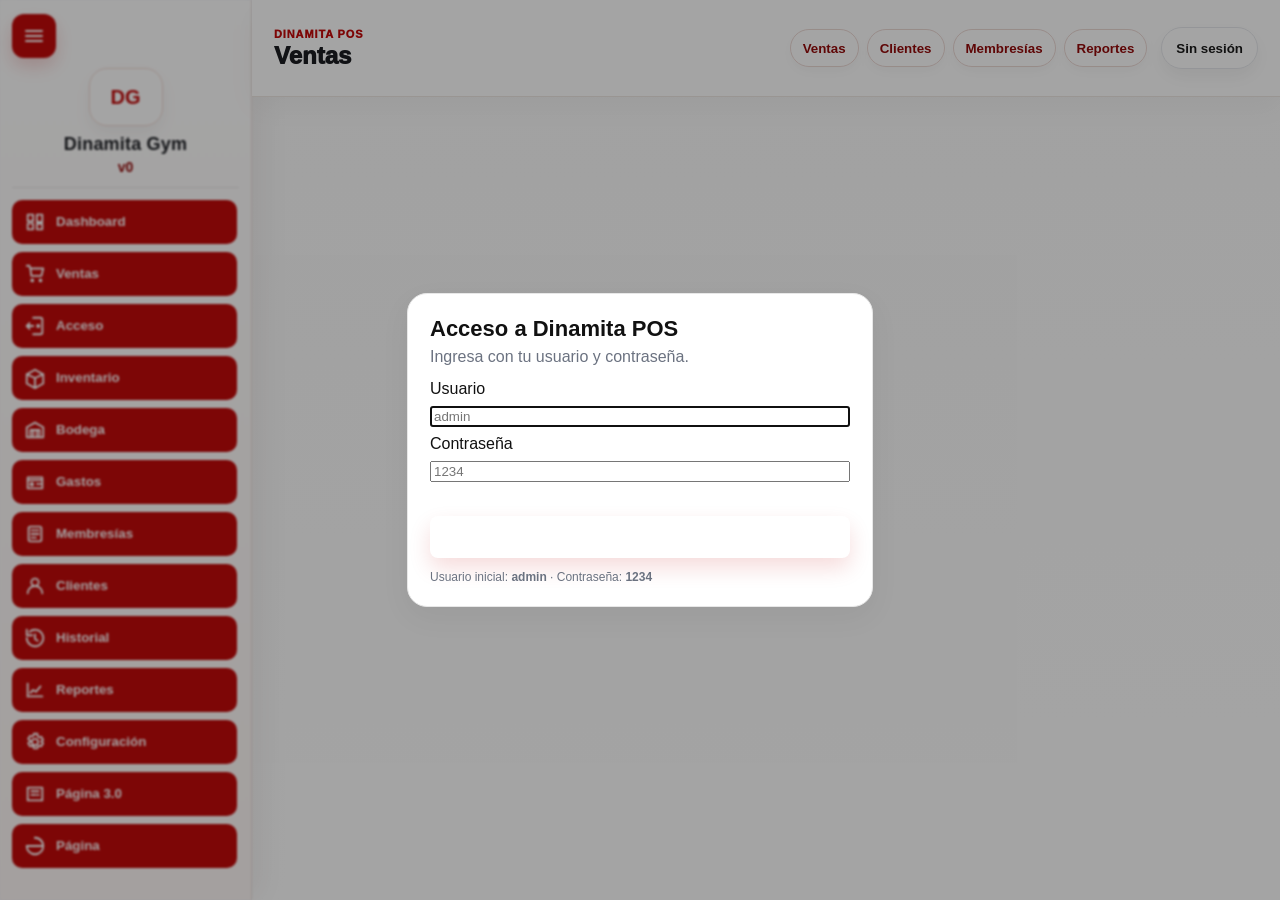
==== commit 8472b1eb: "Add files via upload" ====
--- a/index.html
+++ b/index.html
@@ -115,10 +115,25 @@
         </button>
       </nav>
     </aside>
-    <main id="content"></main>
+    <main id="mainArea">
+      <header class="dp-appTopbar">
+        <div class="dp-topTitle">
+          <span id="dp-moduleEyebrow">Dinamita POS</span>
+          <strong id="dp-moduleTitle">Ventas</strong>
+        </div>
+        <div class="dp-topQuick" aria-label="Accesos rápidos">
+          <button type="button" data-quick-module="ventas">Ventas</button>
+          <button type="button" data-quick-module="clientes">Clientes</button>
+          <button type="button" data-quick-module="membresias">Membresías</button>
+          <button type="button" data-quick-module="reportes">Reportes</button>
+        </div>
+        <button id="dp-logoutBtn" class="dp-userBadge" type="button" title="Cerrar sesión">
+          <span id="dp-currentUser">Sin sesión</span>
+        </button>
+      </header>
+      <section id="content"></section>
+    </main>
   </div>
-
-  <button id="dp-logoutBtn" class="dp-userBadge" type="button" title="Cerrar sesión"><span id="dp-currentUser">Sin sesión</span></button>
 
   <div id="dp-authOverlay" class="dp-authOverlay" hidden>
     <div class="dp-authCard">
--- a/assets/css/app.css
+++ b/assets/css/app.css
@@ -580,3 +580,231 @@
   height:42px;
   border-radius:12px;
 }
+
+/* V23 - pulida general de navegación */
+#app{
+  background:#f7f8fb;
+}
+#menu{
+  width:252px;
+  padding:14px 12px;
+  background:linear-gradient(180deg,#ffffff 0%,#fff8f6 100%);
+  border-right:1px solid #eadfda;
+  box-shadow:10px 0 30px rgba(55,21,13,.06);
+}
+#mainArea{
+  flex:1;
+  min-width:0;
+  display:flex;
+  flex-direction:column;
+  background:linear-gradient(180deg,#fafafa 0%,#fff 100%);
+}
+.dp-appTopbar{
+  position:sticky;
+  top:0;
+  z-index:40;
+  min-height:72px;
+  display:grid;
+  grid-template-columns:minmax(180px,1fr) auto auto;
+  gap:14px;
+  align-items:center;
+  padding:12px 22px;
+  border-bottom:1px solid #ece7e2;
+  background:rgba(255,255,255,.88);
+  backdrop-filter:blur(12px);
+  box-shadow:0 10px 28px rgba(17,17,17,.04);
+}
+.dp-topTitle{
+  min-width:0;
+  display:flex;
+  flex-direction:column;
+  gap:3px;
+}
+#dp-moduleEyebrow{
+  color:var(--dp-red);
+  font-size:11px;
+  font-weight:950;
+  letter-spacing:.08em;
+  text-transform:uppercase;
+}
+#dp-moduleTitle{
+  color:#111318;
+  font-size:24px;
+  line-height:1.05;
+  font-weight:950;
+}
+.dp-topQuick{
+  display:flex;
+  gap:8px;
+  flex-wrap:wrap;
+  justify-content:flex-end;
+}
+.dp-topQuick button{
+  min-height:38px;
+  border:1px solid #ead7d2;
+  border-radius:999px;
+  background:#fff;
+  color:#8f0000;
+  padding:8px 12px;
+  cursor:pointer;
+  font-weight:900;
+  box-shadow:0 5px 14px rgba(17,17,17,.04);
+}
+.dp-topQuick button:hover,
+.dp-topQuick button.active{
+  background:#c00000;
+  border-color:#c00000;
+  color:#fff;
+}
+.dp-userBadge{
+  position:static;
+  justify-self:end;
+  min-height:42px;
+  border:1px solid #e5e7eb;
+  background:#fff;
+  color:#111;
+  border-radius:999px;
+  padding:9px 14px;
+  box-shadow:0 8px 20px rgba(17,17,17,.06);
+  font-weight:900;
+  cursor:pointer;
+  white-space:nowrap;
+}
+#content{
+  flex:1;
+  padding:22px;
+  background:transparent;
+}
+.dp-nav{
+  gap:6px;
+  overflow:auto;
+  max-height:calc(100vh - 165px);
+  padding-right:2px;
+}
+.dp-navBtn{
+  min-height:44px;
+  border-radius:12px;
+  background:#fff;
+  color:#2b3038;
+  border:1px solid #eee3df;
+  box-shadow:none;
+}
+.dp-navBtn svg{
+  stroke:currentColor;
+}
+.dp-navBtn:hover{
+  background:#fff5f3;
+  color:#990000;
+  box-shadow:0 8px 18px rgba(192,0,0,.08);
+}
+.dp-navBtn.active{
+  background:linear-gradient(135deg,#c00000,#e10000);
+  color:#fff;
+  border-color:#c00000;
+  outline:none;
+  box-shadow:0 12px 24px rgba(192,0,0,.22);
+}
+.dp-navBtn.active svg{
+  stroke:#fff;
+}
+.dp-brandLogoWrap{
+  border-color:#f0d8d2;
+  box-shadow:0 8px 18px rgba(17,17,17,.05);
+}
+#dp-menuName{
+  color:#15171c;
+}
+.dp-brandSub{
+  color:#8f0000;
+}
+body.dp-menu-collapsed #menu{
+  width:82px;
+}
+body.dp-menu-collapsed .dp-nav{
+  max-height:calc(100vh - 128px);
+}
+body.dp-menu-collapsed .dp-navBtn{
+  justify-content:center;
+}
+
+@media(max-width:1050px){
+  .dp-appTopbar{
+    grid-template-columns:1fr auto;
+  }
+  .dp-topQuick{
+    grid-column:1 / -1;
+    justify-content:flex-start;
+    order:3;
+  }
+}
+@media(max-width:760px){
+  #app{
+    flex-direction:column;
+  }
+  #menu{
+    position:sticky;
+    top:0;
+    z-index:60;
+    width:100%;
+    height:auto;
+    padding:10px;
+    border-right:none;
+    border-bottom:1px solid #eadfda;
+  }
+  .dp-menuTop{
+    flex-direction:row;
+    align-items:center;
+    padding-bottom:8px;
+  }
+  .dp-brand{
+    flex-direction:row;
+    justify-content:flex-start;
+    text-align:left;
+  }
+  .dp-brandLogoWrap{
+    width:46px;
+    height:46px;
+    flex-basis:46px;
+  }
+  #dp-menuName,
+  .dp-brandSub{
+    text-align:left;
+  }
+  .dp-nav{
+    flex-direction:row;
+    max-height:none;
+    overflow-x:auto;
+    padding-bottom:4px;
+  }
+  .dp-navBtn{
+    width:auto;
+    min-width:54px;
+    flex:0 0 auto;
+  }
+  .dp-navLbl{
+    display:none;
+  }
+  body.dp-menu-collapsed #menu{
+    width:100%;
+  }
+  body.dp-menu-collapsed .dp-brandText{
+    display:block;
+  }
+  .dp-appTopbar{
+    position:static;
+    grid-template-columns:1fr;
+    padding:12px 14px;
+    gap:10px;
+  }
+  .dp-userBadge{
+    justify-self:stretch;
+    text-align:center;
+  }
+  .dp-topQuick{
+    display:grid;
+    grid-template-columns:repeat(2,minmax(0,1fr));
+  }
+  #content{
+    padding:14px;
+  }
+}
--- a/modules/dashboard/dashboard.css
+++ b/modules/dashboard/dashboard.css
@@ -245,3 +245,538 @@
   .dp-page{ padding:14px; }
   .dp-statusbar{ margin:-14px -14px 12px; }
 }
+
+/* ===== V18 Dashboard ejecutivo ===== */
+.dp-dash{
+  --dash-red:#d7192a;
+  --dash-red-dark:#9f1020;
+  --dash-green:#16a34a;
+  --dash-blue:#2563eb;
+  --dash-amber:#d97706;
+  --dash-purple:#7c3aed;
+  --dash-slate:#334155;
+  --dash-cyan:#0891b2;
+  --dash-panel:#ffffff;
+  --dash-ink:#111827;
+  --dash-muted:#667085;
+  --dash-line:#e8ecf3;
+  --dash-soft:#f6f8fb;
+  padding:18px;
+  display:grid;
+  gap:16px;
+  color:var(--dash-ink);
+}
+
+.dp-dash .dp-dashHero{
+  min-height:172px;
+  border-radius:8px;
+  padding:22px;
+  display:grid;
+  grid-template-columns:minmax(280px,1fr) minmax(280px,520px);
+  gap:18px;
+  align-items:stretch;
+  color:#fff;
+  background:
+    linear-gradient(135deg, rgba(215,25,42,.96), rgba(159,16,32,.92) 48%, rgba(51,65,85,.94)),
+    radial-gradient(circle at 88% 16%, rgba(255,255,255,.22), transparent 28%);
+  box-shadow:0 22px 55px rgba(159,16,32,.20);
+  overflow:hidden;
+  position:relative;
+}
+.dp-dash .dp-dashHero::after{
+  content:"";
+  position:absolute;
+  inset:auto -80px -110px auto;
+  width:330px;
+  height:330px;
+  border:36px solid rgba(255,255,255,.11);
+  border-radius:50%;
+  pointer-events:none;
+}
+.dp-dash .dp-dashHero__copy{
+  position:relative;
+  z-index:1;
+  display:grid;
+  align-content:center;
+  gap:8px;
+}
+.dp-dash .dp-dashHero__eyebrow{
+  width:max-content;
+  max-width:100%;
+  border:1px solid rgba(255,255,255,.24);
+  border-radius:999px;
+  padding:7px 10px;
+  background:rgba(255,255,255,.13);
+  font-size:12px;
+  font-weight:900;
+  text-transform:uppercase;
+}
+.dp-dash .dp-dashHero h1{
+  margin:0;
+  font-size:40px;
+  line-height:1;
+  letter-spacing:0;
+}
+.dp-dash .dp-dashHero p{
+  margin:0;
+  max-width:680px;
+  color:rgba(255,255,255,.88);
+  line-height:1.5;
+  font-size:15px;
+}
+
+.dp-dash .dp-dashHero__status,
+.dp-dash .dp-statusbar{
+  position:relative;
+  z-index:1;
+  margin:0;
+  border-radius:8px;
+  border:1px solid rgba(255,255,255,.20);
+  background:rgba(255,255,255,.14);
+  box-shadow:none;
+  display:flex;
+  min-height:100%;
+  padding:16px;
+}
+.dp-dash .dp-statusbar__inner{
+  width:100%;
+  max-width:none;
+  padding:0;
+  justify-content:flex-start;
+  gap:12px;
+  color:#fff;
+}
+.dp-dash .dp-statusbar__icon{
+  width:42px;
+  height:42px;
+  border-radius:8px;
+  display:grid;
+  place-items:center;
+  background:rgba(255,255,255,.18);
+  border:1px solid rgba(255,255,255,.24);
+  flex:0 0 auto;
+}
+.dp-dash .dp-statusbar__icon svg,
+.dp-dash .dp-kpiCard__icon svg,
+.dp-dash .dp-kpiMini__icon svg,
+.dp-dash .dp-quickAction__icon svg{
+  width:22px;
+  height:22px;
+  fill:none;
+  stroke:currentColor;
+  stroke-width:2;
+  stroke-linecap:round;
+  stroke-linejoin:round;
+}
+.dp-dash .dp-statusbar__text{
+  color:#fff;
+  font-size:15px;
+  line-height:1.35;
+  letter-spacing:0;
+}
+.dp-dash .dp-statusbar--ok .dp-statusbar__text,
+.dp-dash .dp-statusbar--warn .dp-statusbar__text,
+.dp-dash .dp-statusbar--bad .dp-statusbar__text{ color:#fff; }
+
+.dp-dash .dp-card{
+  border-radius:8px;
+  border:1px solid var(--dash-line);
+  background:var(--dash-panel);
+  box-shadow:0 14px 34px rgba(15,23,42,.07);
+  padding:14px;
+}
+.dp-dash .dp-sectionTitle{
+  font-weight:900;
+  font-size:16px;
+}
+.dp-dash .dp-sectionSub{
+  color:var(--dash-muted);
+  font-size:13px;
+  margin-top:2px;
+}
+
+.dp-dash .dp-quickPanel{
+  display:grid;
+  gap:13px;
+}
+.dp-dash .dp-quickPanel__head,
+.dp-dash .dp-card__head{
+  display:flex;
+  align-items:center;
+  justify-content:space-between;
+  gap:14px;
+  margin-bottom:12px;
+}
+.dp-dash .dp-quickActions{
+  display:grid;
+  grid-template-columns:repeat(5,minmax(150px,1fr));
+  gap:10px;
+}
+.dp-dash .dp-quickAction{
+  min-height:82px;
+  border:1px solid var(--dash-line);
+  border-radius:8px;
+  background:#fff;
+  color:var(--dash-ink);
+  display:flex;
+  align-items:center;
+  gap:11px;
+  padding:13px;
+  text-align:left;
+  cursor:pointer;
+  box-shadow:0 10px 22px rgba(15,23,42,.06);
+  transition:transform .16s ease, box-shadow .16s ease, border-color .16s ease;
+}
+.dp-dash .dp-quickAction:hover{
+  transform:translateY(-2px);
+  box-shadow:0 18px 34px rgba(15,23,42,.10);
+}
+.dp-dash .dp-quickAction__icon{
+  width:44px;
+  height:44px;
+  border-radius:8px;
+  display:grid;
+  place-items:center;
+  color:#fff;
+  flex:0 0 auto;
+}
+.dp-dash .dp-quickAction strong{
+  display:block;
+  font-size:14px;
+}
+.dp-dash .dp-quickAction small{
+  display:block;
+  margin-top:3px;
+  color:var(--dash-muted);
+  font-size:12px;
+}
+.dp-dash .dp-quickAction--red{ border-top:3px solid var(--dash-red); }
+.dp-dash .dp-quickAction--blue{ border-top:3px solid var(--dash-blue); }
+.dp-dash .dp-quickAction--green{ border-top:3px solid var(--dash-green); }
+.dp-dash .dp-quickAction--amber{ border-top:3px solid var(--dash-amber); }
+.dp-dash .dp-quickAction--purple{ border-top:3px solid var(--dash-purple); }
+.dp-dash .dp-quickAction--red .dp-quickAction__icon{ background:linear-gradient(135deg,var(--dash-red),var(--dash-red-dark)); }
+.dp-dash .dp-quickAction--blue .dp-quickAction__icon{ background:linear-gradient(135deg,var(--dash-blue),var(--dash-cyan)); }
+.dp-dash .dp-quickAction--green .dp-quickAction__icon{ background:linear-gradient(135deg,var(--dash-green),#0f766e); }
+.dp-dash .dp-quickAction--amber .dp-quickAction__icon{ background:linear-gradient(135deg,var(--dash-amber),#ea580c); }
+.dp-dash .dp-quickAction--purple .dp-quickAction__icon{ background:linear-gradient(135deg,var(--dash-purple),#db2777); }
+
+.dp-dash .dp-filters{
+  display:grid;
+  grid-template-columns:1fr auto;
+  align-items:end;
+  gap:12px;
+  border-left:4px solid rgba(215,25,42,.75);
+}
+.dp-dash .dp-filters__l,
+.dp-dash .dp-filters__r{
+  order:initial;
+  flex:none;
+}
+.dp-dash .dp-filters__title{
+  display:block;
+  margin-bottom:7px;
+  font-size:12px;
+  color:var(--dash-muted);
+  font-weight:900;
+  text-transform:uppercase;
+}
+.dp-dash .dp-filters__chips{
+  justify-content:flex-start;
+}
+.dp-dash .dp-filters__meta{
+  grid-column:1 / -1;
+  order:initial;
+  justify-content:flex-start;
+  padding-top:4px;
+}
+.dp-dash .dp-chip{
+  border-radius:999px;
+  border:1px solid var(--dash-line);
+  background:#fff;
+  color:var(--dash-ink);
+  padding:9px 13px;
+  font-size:12px;
+}
+.dp-dash .dp-chip[aria-pressed="true"]{
+  color:#fff;
+  background:var(--dash-red);
+  border-color:var(--dash-red);
+  outline:none;
+  box-shadow:0 10px 20px rgba(215,25,42,.18);
+}
+.dp-dash .dp-field input{
+  height:42px;
+  border-radius:8px;
+  border:1px solid var(--dash-line);
+}
+.dp-dash .dp-btn{
+  height:42px;
+  border-radius:8px;
+  border:1px solid var(--dash-red);
+  background:var(--dash-red);
+  color:#fff;
+  font-weight:900;
+}
+.dp-dash .dp-btn--ghost{
+  color:var(--dash-red);
+  background:#fff;
+  border-color:rgba(215,25,42,.24);
+}
+
+.dp-dash .dp-grid{
+  display:grid;
+  gap:14px;
+}
+.dp-dash .dp-kpisTop{
+  grid-template-columns:repeat(3,minmax(0,1fr));
+}
+.dp-dash .dp-kpiCard{
+  grid-column:auto;
+  border-radius:8px;
+  padding:17px;
+  border:1px solid var(--dash-line);
+  background:#fff;
+  color:var(--dash-ink);
+  box-shadow:0 16px 38px rgba(15,23,42,.08);
+  position:relative;
+  overflow:hidden;
+}
+.dp-dash .dp-kpiCard::after{
+  content:"";
+  position:absolute;
+  inset:auto -34px -42px auto;
+  width:130px;
+  height:130px;
+  border-radius:50%;
+  opacity:.12;
+}
+.dp-dash .dp-kpiCard__head{
+  gap:13px;
+  position:relative;
+  z-index:1;
+}
+.dp-dash .dp-kpiCard__icon,
+.dp-dash .dp-kpiMini__icon{
+  width:46px;
+  height:46px;
+  border-radius:8px;
+  display:grid;
+  place-items:center;
+  color:#fff;
+  border:0;
+  flex:0 0 auto;
+}
+.dp-dash .dp-kpiCard__label,
+.dp-dash .dp-kpiMini__label{
+  color:var(--dash-muted);
+  font-size:12px;
+  font-weight:900;
+  text-transform:uppercase;
+}
+.dp-dash .dp-kpiCard__value{
+  margin-top:4px;
+  font-size:32px;
+  line-height:1;
+  font-weight:1000;
+  letter-spacing:0;
+}
+.dp-dash .dp-kpiCard__hint,
+.dp-dash .dp-kpiMini__hint{
+  margin-top:5px;
+  color:var(--dash-muted);
+  font-size:12px;
+}
+.dp-dash .dp-kpiCard--red{ border-top:4px solid var(--dash-red); }
+.dp-dash .dp-kpiCard--green{ border-top:4px solid var(--dash-green); }
+.dp-dash .dp-kpiCard--amber{ border-top:4px solid var(--dash-amber); }
+.dp-dash .dp-kpiCard--red::after{ background:var(--dash-red); }
+.dp-dash .dp-kpiCard--green::after{ background:var(--dash-green); }
+.dp-dash .dp-kpiCard--amber::after{ background:var(--dash-amber); }
+.dp-dash .dp-kpiCard--red .dp-kpiCard__icon{ background:linear-gradient(135deg,var(--dash-red),var(--dash-red-dark)); }
+.dp-dash .dp-kpiCard--green .dp-kpiCard__icon{ background:linear-gradient(135deg,var(--dash-green),#0f766e); }
+.dp-dash .dp-kpiCard--amber .dp-kpiCard__icon{ background:linear-gradient(135deg,var(--dash-amber),#ea580c); }
+.dp-dash .dp-kpiCard--red .dp-kpiCard__value{ color:var(--dash-red); }
+.dp-dash .dp-kpiCard--green .dp-kpiCard__value{ color:var(--dash-green); }
+.dp-dash .dp-kpiCard--amber .dp-kpiCard__value{ color:var(--dash-amber); }
+
+.dp-dash .dp-kpisSub{
+  grid-template-columns:repeat(6,minmax(0,1fr));
+}
+.dp-dash .dp-kpiMini{
+  grid-column:auto;
+  min-height:112px;
+  border-radius:8px;
+  padding:14px;
+  border:1px solid var(--dash-line);
+  background:#fff;
+  color:var(--dash-ink);
+  box-shadow:0 12px 28px rgba(15,23,42,.06);
+}
+.dp-dash .dp-kpiMini__value{
+  margin-top:5px;
+  font-size:21px;
+  line-height:1.15;
+  font-weight:1000;
+}
+.dp-dash .dp-kpiMini--green{ border-left:4px solid var(--dash-green); }
+.dp-dash .dp-kpiMini--blue{ border-left:4px solid var(--dash-blue); }
+.dp-dash .dp-kpiMini--purple{ border-left:4px solid var(--dash-purple); }
+.dp-dash .dp-kpiMini--red{ border-left:4px solid var(--dash-red); }
+.dp-dash .dp-kpiMini--slate{ border-left:4px solid var(--dash-slate); }
+.dp-dash .dp-kpiMini--amber{ border-left:4px solid var(--dash-amber); }
+.dp-dash .dp-kpiMini--green .dp-kpiMini__icon{ background:linear-gradient(135deg,var(--dash-green),#0f766e); }
+.dp-dash .dp-kpiMini--blue .dp-kpiMini__icon{ background:linear-gradient(135deg,var(--dash-blue),var(--dash-cyan)); }
+.dp-dash .dp-kpiMini--purple .dp-kpiMini__icon{ background:linear-gradient(135deg,var(--dash-purple),#db2777); }
+.dp-dash .dp-kpiMini--red .dp-kpiMini__icon{ background:linear-gradient(135deg,var(--dash-red),var(--dash-red-dark)); }
+.dp-dash .dp-kpiMini--slate .dp-kpiMini__icon{ background:linear-gradient(135deg,var(--dash-slate),#111827); }
+.dp-dash .dp-kpiMini--amber .dp-kpiMini__icon{ background:linear-gradient(135deg,var(--dash-amber),#ea580c); }
+.dp-dash .dp-kpiMini--green .dp-kpiMini__value{ color:var(--dash-green); }
+.dp-dash .dp-kpiMini--blue .dp-kpiMini__value{ color:var(--dash-blue); }
+.dp-dash .dp-kpiMini--purple .dp-kpiMini__value{ color:var(--dash-purple); }
+.dp-dash .dp-kpiMini--red .dp-kpiMini__value{ color:var(--dash-red); }
+.dp-dash .dp-kpiMini--slate .dp-kpiMini__value{ color:var(--dash-slate); }
+.dp-dash .dp-kpiMini--amber .dp-kpiMini__value{ color:var(--dash-amber); }
+
+.dp-dash .dp-panels{
+  grid-template-columns:repeat(2,minmax(0,1fr));
+}
+.dp-dash .dp-card__title{
+  font-size:15px;
+  font-weight:1000;
+}
+.dp-dash .dp-card__sub{
+  color:var(--dash-muted);
+  opacity:1;
+}
+.dp-dash .dp-card--chart{
+  min-height:318px;
+}
+.dp-dash .dp-chart{
+  width:100%;
+  border-radius:8px;
+  border:1px solid var(--dash-line);
+  background:#fff;
+}
+.dp-dash .dp-miniLegend{
+  gap:8px;
+}
+.dp-dash .dp-legendItem{
+  padding:6px 9px;
+  border:1px solid var(--dash-line);
+  border-radius:999px;
+  background:#fff;
+  color:var(--dash-muted);
+}
+.dp-dash .dp-dot{
+  border:0;
+}
+.dp-dash .dp-mini3{
+  grid-template-columns:repeat(3,minmax(0,1fr));
+}
+.dp-dash .dp-miniBox{
+  border-radius:8px;
+  background:var(--dash-soft);
+  border:1px solid var(--dash-line);
+}
+.dp-dash .dp-miniBox__value{
+  font-size:22px;
+}
+.dp-dash .dp-row{
+  border-radius:8px;
+  border:1px solid var(--dash-line);
+  background:#fff;
+  box-shadow:none;
+}
+.dp-dash .dp-row:hover{
+  background:#f9fbff;
+  border-color:#dbe4f0;
+}
+.dp-dash .dp-row__t{
+  color:var(--dash-ink);
+}
+.dp-dash .dp-row__s{
+  color:var(--dash-muted);
+  opacity:1;
+}
+.dp-dash .dp-row__r{
+  color:var(--dash-red);
+}
+.dp-dash .dp-pill{
+  border-radius:999px;
+  border:1px solid var(--dash-line);
+  background:#fff;
+}
+.dp-dash .dp-muted{
+  color:var(--dash-muted);
+  opacity:1;
+}
+
+@media (max-width: 1180px){
+  .dp-dash .dp-dashHero{
+    grid-template-columns:1fr;
+  }
+  .dp-dash .dp-dashHero__status{
+    min-height:92px;
+  }
+  .dp-dash .dp-quickActions{
+    grid-template-columns:repeat(3,minmax(150px,1fr));
+  }
+  .dp-dash .dp-kpisSub{
+    grid-template-columns:repeat(3,minmax(0,1fr));
+  }
+}
+
+@media (max-width: 900px){
+  .dp-dash .dp-filters{
+    grid-template-columns:1fr;
+  }
+  .dp-dash .dp-filters__r{
+    justify-content:flex-start;
+  }
+  .dp-dash .dp-kpisTop,
+  .dp-dash .dp-panels{
+    grid-template-columns:1fr;
+  }
+  .dp-dash .dp-quickActions{
+    grid-template-columns:repeat(2,minmax(150px,1fr));
+  }
+}
+
+@media (max-width: 560px){
+  .dp-dash{
+    padding:12px;
+  }
+  .dp-dash .dp-dashHero{
+    padding:18px;
+  }
+  .dp-dash .dp-dashHero h1{
+    font-size:32px;
+  }
+  .dp-dash .dp-quickPanel__head,
+  .dp-dash .dp-card__head{
+    align-items:flex-start;
+    flex-direction:column;
+  }
+  .dp-dash .dp-quickActions,
+  .dp-dash .dp-kpisSub,
+  .dp-dash .dp-mini3{
+    grid-template-columns:1fr;
+  }
+  .dp-dash .dp-quickAction{
+    min-height:76px;
+  }
+  .dp-dash .dp-filters__r{
+    width:100%;
+    display:grid;
+    grid-template-columns:1fr;
+  }
+  .dp-dash .dp-field,
+  .dp-dash .dp-field input,
+  .dp-dash .dp-btn{
+    width:100%;
+  }
+  .dp-dash .dp-kpiCard__value{
+    font-size:28px;
+  }
+}
--- a/modules/ventas/ventas.css
+++ b/modules/ventas/ventas.css
@@ -1,240 +1,692 @@
-
-.ventas h1{ margin:0; }
-.ventas__header{ margin-bottom:14px; }
-.muted{ color:#777; }
-.small{ font-size:12px; }
-.ventas__grid{
-  display:grid;
-  grid-template-columns: 1.18fr .82fr;
+.ventas-pos{
+  --v-red:#d7192a;
+  --v-red-dark:#9f1020;
+  --v-green:#16a34a;
+  --v-blue:#2563eb;
+  --v-cyan:#0891b2;
+  --v-amber:#d97706;
+  --v-purple:#7c3aed;
+  --v-ink:#111827;
+  --v-muted:#667085;
+  --v-line:#e7ebf2;
+  --v-soft:#f6f8fb;
+  --v-panel:#fff;
+  color:var(--v-ink);
+  display:grid;
+  gap:16px;
+}
+.ventas-pos *{ box-sizing:border-box; }
+.ventas-pos h1,
+.ventas-pos h2,
+.ventas-pos p{ margin:0; }
+.ventas-pos h2{ font-size:16px; }
+.ventas-pos .muted{ color:var(--v-muted); }
+.ventas-pos .small{ font-size:12px; line-height:1.35; }
+
+.ventas-pos .ventasHero{
+  min-height:150px;
+  border-radius:8px;
+  padding:22px;
+  display:grid;
+  grid-template-columns:minmax(260px,1fr) minmax(320px,560px);
   gap:18px;
+  align-items:center;
+  color:#fff;
+  background:
+    linear-gradient(135deg, rgba(17,24,39,.96), rgba(159,16,32,.95) 52%, rgba(215,25,42,.90)),
+    radial-gradient(circle at 88% 20%, rgba(255,255,255,.22), transparent 30%);
+  box-shadow:0 22px 55px rgba(159,16,32,.18);
+  overflow:hidden;
+  position:relative;
+}
+.ventas-pos .ventasHero::after{
+  content:"";
+  position:absolute;
+  inset:auto -95px -125px auto;
+  width:330px;
+  height:330px;
+  border-radius:50%;
+  border:36px solid rgba(255,255,255,.10);
+}
+.ventas-pos .ventasHero__copy,
+.ventas-pos .ventasHero__tools{
+  position:relative;
+  z-index:1;
+}
+.ventas-pos .ventasHero__copy{
+  display:grid;
+  gap:8px;
+}
+.ventas-pos .ventasHero__eyebrow{
+  width:max-content;
+  max-width:100%;
+  border:1px solid rgba(255,255,255,.24);
+  border-radius:999px;
+  padding:7px 10px;
+  background:rgba(255,255,255,.13);
+  font-size:12px;
+  font-weight:900;
+  text-transform:uppercase;
+}
+.ventas-pos .ventasHero h1{
+  font-size:40px;
+  line-height:1;
+  letter-spacing:0;
+}
+.ventas-pos .ventasHero p{
+  color:rgba(255,255,255,.88);
+  line-height:1.5;
+  max-width:660px;
+}
+.ventas-pos .ventasHero__tools{
+  display:grid;
+  grid-template-columns:repeat(3,minmax(0,1fr));
+  gap:10px;
+}
+.ventas-pos .quickPay{
+  min-height:78px;
+  border:1px solid rgba(255,255,255,.22);
+  border-radius:8px;
+  background:rgba(255,255,255,.14);
+  color:#fff;
+  text-align:left;
+  padding:13px;
+  cursor:pointer;
+  display:grid;
+  align-content:center;
+  gap:4px;
+  transition:transform .16s ease, background .16s ease;
+}
+.ventas-pos .quickPay:hover{
+  transform:translateY(-2px);
+  background:rgba(255,255,255,.20);
+}
+.ventas-pos .quickPay.is-active{
+  background:#fff;
+  color:var(--v-ink);
+  box-shadow:0 16px 34px rgba(15,23,42,.18);
+}
+.ventas-pos .quickPay span{
+  font-size:12px;
+  opacity:.84;
+  font-weight:900;
+  text-transform:uppercase;
+}
+.ventas-pos .quickPay strong{
+  font-size:16px;
+}
+.ventas-pos .quickPay--cash{ border-top:3px solid #86efac; }
+.ventas-pos .quickPay--card{ border-top:3px solid #93c5fd; }
+.ventas-pos .quickPay--transfer{ border-top:3px solid #fcd34d; }
+
+.ventas-pos .ventas__grid{
+  display:grid;
+  grid-template-columns:minmax(0,1.18fr) minmax(360px,.82fr);
+  gap:16px;
   align-items:start;
 }
-.card{
-  border:1px solid #ececec;
-  border-radius:18px;
-  padding:16px;
-  background:linear-gradient(180deg,#ffffff 0%,#fdfdfd 100%);
-  box-shadow:0 10px 30px rgba(17,17,17,.05);
-}
-.card__head{
-  display:grid;
-  grid-template-columns: 1fr 180px;
+.ventas-pos .ventasPane{
+  border:1px solid var(--v-line);
+  border-radius:8px;
+  padding:14px;
+  background:var(--v-panel);
+  box-shadow:0 14px 34px rgba(15,23,42,.07);
+}
+.ventas-pos .ventasPane--ticket{
+  position:sticky;
+  top:14px;
+}
+
+.ventas-pos .cashBox{
+  margin-bottom:14px;
+  border:1px solid rgba(215,25,42,.16);
+  border-radius:8px;
+  padding:14px;
+  background:linear-gradient(135deg,#fff7f7 0%,#ffffff 55%,#f7fbff 100%);
+}
+.ventas-pos .cashBox__head,
+.ventas-pos .ticketTop,
+.ventas-pos .catalogHead{
+  display:flex;
+  align-items:center;
+  justify-content:space-between;
+  gap:12px;
+}
+.ventas-pos .cashBox__grid{
+  display:flex;
+  flex-wrap:wrap;
+  gap:8px;
+  margin-top:12px;
+}
+.ventas-pos .cashControl{
+  display:grid;
+  grid-template-columns:1fr 1fr;
+  gap:10px;
+  margin-top:12px;
+}
+.ventas-pos .cashControl__notes{
+  grid-column:1 / -1;
+}
+.ventas-pos .cashControl label{
+  display:block;
+  margin-bottom:5px;
+  color:#334155;
+  font-size:11px;
+  font-weight:900;
+  text-transform:uppercase;
+}
+.ventas-pos .cashInputRow{
+  display:grid;
+  grid-template-columns:minmax(0,1fr) auto;
+  gap:8px;
+}
+.ventas-pos .cashControl input{
+  width:100%;
+  min-height:40px;
+  border:1px solid var(--v-line);
+  border-radius:8px;
+  padding:9px 10px;
+  background:#fff;
+  font:inherit;
+  font-weight:850;
+}
+.ventas-pos .cashControl input:focus{
+  border-color:rgba(215,25,42,.45);
+  box-shadow:0 0 0 4px rgba(215,25,42,.10);
+  outline:none;
+}
+.ventas-pos .cashBox__footer{
+  display:flex;
+  align-items:center;
+  justify-content:space-between;
+  gap:12px;
+  margin-top:12px;
+  padding:12px;
+  border:1px dashed rgba(215,25,42,.28);
+  border-radius:8px;
+  background:#fff;
+}
+.ventas-pos .cashBox__footer span{
+  display:block;
+  color:var(--v-muted);
+  font-size:11px;
+  font-weight:900;
+  text-transform:uppercase;
+}
+.ventas-pos .cashBox__footer strong{
+  display:block;
+  margin-top:3px;
+  color:var(--v-red-dark);
+  font-size:22px;
+  line-height:1;
+}
+.ventas-pos .cashMetric{
+  display:flex;
+  flex-direction:column;
+  justify-content:center;
+  min-width:128px;
+  min-height:58px;
+  border:1px solid var(--v-line);
+  border-radius:8px;
+  padding:9px 11px;
+  background:#fff;
+}
+.ventas-pos .cashMetric span{
+  color:var(--v-muted);
+  font-size:11px;
+  font-weight:900;
+  text-transform:uppercase;
+}
+.ventas-pos .cashMetric strong{
+  margin-top:4px;
+  color:var(--v-ink);
+  font-size:16px;
+  line-height:1.05;
+}
+.ventas-pos .cashMetric--ok{ border-color:rgba(22,163,74,.24); background:#f3fff7; }
+.ventas-pos .cashMetric--warn{ border-color:rgba(217,119,6,.24); background:#fff9ee; }
+.ventas-pos .cashMetric--info{ border-color:rgba(37,99,235,.22); background:#f4f8ff; }
+.ventas-pos .pill{
+  display:inline-flex;
+  align-items:center;
+  min-height:30px;
+  border:1px solid var(--v-line);
+  border-radius:999px;
+  padding:6px 10px;
+  background:#fff;
+  color:var(--v-muted);
+  font-size:12px;
+  font-weight:900;
+}
+
+.ventas-pos .searchPanel{
+  display:grid;
+  grid-template-columns:minmax(220px,1fr) 190px;
   gap:12px;
   align-items:end;
-}
-.field label{
+  padding:14px;
+  border:1px solid var(--v-line);
+  border-radius:8px;
+  background:var(--v-soft);
+}
+.ventas-pos .field label{
   display:block;
-  font-weight:700;
   margin-bottom:6px;
-}
-.field input, .field select, .field textarea{
+  color:var(--v-ink);
+  font-size:12px;
+  font-weight:900;
+  text-transform:uppercase;
+}
+.ventas-pos .field input,
+.ventas-pos .field select,
+.ventas-pos .field textarea{
   width:100%;
-  border:1px solid #e4e4e7;
-  border-radius:12px;
-  padding:11px 12px;
+  border:1px solid var(--v-line);
+  border-radius:8px;
+  padding:12px;
   outline:none;
-  box-sizing:border-box;
-  background:#fff;
-}
-.field textarea{ resize:vertical; min-height:88px; }
-.divider{ height:1px; background:linear-gradient(90deg, rgba(192,0,0,.10), rgba(192,0,0,.04)); margin:14px 0; }
-
-.catalog{
-  display:grid;
-  grid-template-columns: repeat(2, minmax(0,1fr));
+  background:#fff;
+  color:var(--v-ink);
+  font:inherit;
+  transition:border-color .16s ease, box-shadow .16s ease;
+}
+.ventas-pos .field--search input{
+  min-height:48px;
+  font-size:16px;
+  font-weight:800;
+}
+.ventas-pos .field input:focus,
+.ventas-pos .field select:focus,
+.ventas-pos .field textarea:focus{
+  border-color:rgba(215,25,42,.45);
+  box-shadow:0 0 0 4px rgba(215,25,42,.10);
+}
+.ventas-pos .field textarea{
+  resize:vertical;
+  min-height:82px;
+}
+.ventas-pos .catalogHead{
+  margin:16px 0 10px;
+}
+.ventas-pos .catalog{
+  display:grid;
+  grid-template-columns:repeat(2,minmax(0,1fr));
   gap:12px;
 }
-.pcard{
-  border:1px solid #ededed;
-  border-radius:16px;
+.ventas-pos .pcard{
+  border:1px solid var(--v-line);
+  border-radius:8px;
   padding:12px;
-  display:flex;
+  display:grid;
+  grid-template-columns:62px minmax(0,1fr) auto;
   gap:12px;
   align-items:center;
-  background:linear-gradient(180deg,#fff 0%,#fcfcfc 100%);
-  box-shadow:0 4px 14px rgba(17,17,17,.04);
+  background:#fff;
+  box-shadow:0 8px 18px rgba(15,23,42,.05);
   transition:transform .16s ease, box-shadow .16s ease, border-color .16s ease;
 }
-.pcard:hover{
+.ventas-pos .pcard:hover{
   transform:translateY(-2px);
-  box-shadow:0 12px 24px rgba(17,17,17,.07);
-  border-color:#e7d7d7;
-}
-.pimg{
-  width:58px; height:58px;
-  border-radius:14px;
-  background:#f4f4f5;
-  flex:0 0 auto;
-  display:flex;
-  align-items:center;
-  justify-content:center;
+  box-shadow:0 18px 34px rgba(15,23,42,.10);
+  border-color:rgba(215,25,42,.24);
+}
+.ventas-pos .pimg{
+  width:62px;
+  height:62px;
+  border-radius:8px;
+  background:#f2f4f7;
+  border:1px solid var(--v-line);
+  display:grid;
+  place-items:center;
+  color:#98a2b3;
   font-size:11px;
-  color:#999;
+  font-weight:900;
   overflow:hidden;
-  border:1px solid #ededed;
-}
-.pimg img{ width:100%; height:100%; object-fit:cover; display:block; }
-.pmeta{ flex:1; min-width:0; }
-.pmeta .name{ font-weight:800; white-space:nowrap; overflow:hidden; text-overflow:ellipsis; }
-.pmeta .sub{ font-size:12px; color:#666; display:flex; gap:8px; flex-wrap:wrap; margin-top:6px; }
-.pmeta .sub span{ background:#fafafa; border:1px solid #ececec; padding:3px 7px; border-radius:999px; }
-.pactions{ display:flex; flex-direction:column; gap:8px; align-items:flex-end; }
-.price{ font-weight:900; color:#111; }
-.btn{
-  border:none;
-  background:#c00000;
+}
+.ventas-pos .pimg img{
+  width:100%;
+  height:100%;
+  object-fit:cover;
+  display:block;
+}
+.ventas-pos .pmeta{ min-width:0; }
+.ventas-pos .pmeta .name{
+  font-weight:1000;
+  white-space:nowrap;
+  overflow:hidden;
+  text-overflow:ellipsis;
+}
+.ventas-pos .pmeta .sub,
+.ventas-pos .cleft .csub{
+  display:flex;
+  flex-wrap:wrap;
+  gap:6px;
+  margin-top:7px;
+  color:var(--v-muted);
+  font-size:12px;
+}
+.ventas-pos .pmeta .sub span,
+.ventas-pos .cleft .csub span{
+  border:1px solid var(--v-line);
+  border-radius:999px;
+  padding:4px 7px;
+  background:#fff;
+}
+.ventas-pos .pactions{
+  display:grid;
+  justify-items:end;
+  gap:8px;
+}
+.ventas-pos .price{
+  color:var(--v-red);
+  font-weight:1000;
+}
+
+.ventas-pos .btn{
+  min-height:42px;
+  border:1px solid var(--v-red);
+  border-radius:8px;
+  background:var(--v-red);
   color:#fff;
-  padding:10px 12px;
-  border-radius:12px;
+  padding:10px 13px;
   cursor:pointer;
-  font-weight:800;
-}
-.btn--mini{ padding:8px 10px; font-size:12px; }
-.btn--ghost{
-  background:#fff;
-  border:1px solid #c00000;
-  color:#c00000;
-}
-.btn:hover{ opacity:.97; }
-.cart{ display:flex; flex-direction:column; gap:10px; }
-.citem{
-  border:1px solid #ececec;
-  border-radius:16px;
+  font-weight:900;
+  font:inherit;
+  transition:transform .16s ease, filter .16s ease, box-shadow .16s ease;
+}
+.ventas-pos .btn:hover{
+  transform:translateY(-1px);
+  filter:brightness(.98);
+}
+.ventas-pos .btn--mini{
+  min-height:34px;
+  padding:7px 10px;
+  font-size:12px;
+}
+.ventas-pos .btn--ghost{
+  color:var(--v-red);
+  background:#fff;
+  border-color:rgba(215,25,42,.28);
+}
+.ventas-pos .btn--sell{
+  width:100%;
+  min-height:54px;
+  font-size:17px;
+  background:linear-gradient(135deg,var(--v-red),var(--v-red-dark));
+  box-shadow:0 14px 28px rgba(215,25,42,.20);
+}
+.ventas-pos .btn:disabled,
+.ventas-pos .qbtn:disabled{
+  opacity:.52;
+  cursor:not-allowed;
+  transform:none;
+  box-shadow:none;
+}
+
+.ventas-pos .ticketTop{
+  margin-bottom:12px;
+}
+.ventas-pos .checkoutFields{
+  display:grid;
+  grid-template-columns:1fr 1fr 96px;
+  gap:10px;
+  margin-bottom:12px;
+}
+.ventas-pos .cart{
+  display:flex;
+  flex-direction:column;
+  gap:10px;
+  min-height:96px;
+  max-height:330px;
+  overflow:auto;
+  padding-right:2px;
+  margin-bottom:12px;
+}
+.ventas-pos .cart > .muted{
+  min-height:92px;
+  border:1px dashed #cfd6e3;
+  border-radius:8px;
+  display:grid;
+  place-items:center;
+  background:var(--v-soft);
+}
+.ventas-pos .citem{
+  border:1px solid var(--v-line);
+  border-radius:8px;
   padding:12px;
   display:grid;
-  grid-template-columns: 1fr auto;
+  grid-template-columns:minmax(0,1fr) auto;
   gap:12px;
   background:#fff;
-  box-shadow:0 4px 14px rgba(17,17,17,.03);
-}
-.cleft .ctitle{ font-weight:900; margin-bottom:6px; }
-.cleft .csub{ font-size:12px; color:#666; display:flex; gap:8px; flex-wrap:wrap; }
-.qty{
-  display:flex;
-  align-items:center;
+}
+.ventas-pos .cleft .ctitle{
+  font-weight:1000;
+  margin-bottom:4px;
+}
+.ventas-pos .qty{
+  display:flex;
+  align-items:center;
+  justify-content:flex-end;
+  gap:7px;
+  margin-bottom:8px;
+}
+.ventas-pos .qbtn{
+  width:32px;
+  height:32px;
+  border-radius:8px;
+  border:1px solid var(--v-line);
+  background:#fff;
+  cursor:pointer;
+  font-weight:1000;
+}
+.ventas-pos .qnum{
+  min-width:24px;
+  text-align:center;
+  font-weight:1000;
+}
+.ventas-pos .totals{
+  display:grid;
   gap:8px;
-  margin-top:10px;
-}
-.qbtn{
-  width:32px; height:32px;
-  border-radius:10px;
-  border:1px solid #ddd;
-  background:#fff;
-  cursor:pointer;
-  font-weight:900;
-}
-.qnum{ min-width:20px; text-align:center; font-weight:900; }
-.totals{
-  display:flex;
-  flex-direction:column;
+  padding:14px;
+  margin-top:12px;
+  border:1px solid rgba(215,25,42,.16);
+  border-radius:8px;
+  background:linear-gradient(135deg,#fff7f7 0%,#fff 65%);
+}
+.ventas-pos .totals__row{
+  display:flex;
+  align-items:center;
+  justify-content:space-between;
+  gap:10px;
+  color:var(--v-muted);
+}
+.ventas-pos .totals__row strong{
+  color:var(--v-ink);
+}
+.ventas-pos .totals__row--big{
+  padding-top:8px;
+  border-top:1px solid rgba(215,25,42,.14);
+  color:var(--v-ink);
+  font-size:18px;
+  font-weight:1000;
+}
+.ventas-pos .totals__row--big strong{
+  color:var(--v-red);
+  font-size:26px;
+}
+.ventas-pos .actions{
+  margin-top:12px;
+}
+.ventas-pos .ticketControls{
+  display:flex;
+  align-items:center;
+  justify-content:space-between;
+  gap:10px;
+  margin-top:12px;
+  padding:12px;
+  border:1px solid var(--v-line);
+  border-radius:8px;
+  background:#fff;
+}
+.ventas-pos .chk{
+  display:flex;
+  align-items:center;
   gap:8px;
+  font-weight:900;
+}
+.ventas-pos .chk input{
+  width:18px;
+  height:18px;
+  accent-color:var(--v-red);
+}
+.ventas-pos .ticketBtns{
+  display:flex;
+  gap:8px;
+  flex-wrap:wrap;
+}
+.ventas-pos .ticketPreview{
+  margin-top:12px;
+  border:1px dashed #cfd6e3;
+  border-radius:8px;
   padding:12px;
-  margin-top:8px;
-  border:1px solid #efefef;
-  border-radius:16px;
-  background:#fafafa;
-}
-.totals__row{ display:flex; justify-content:space-between; align-items:center; }
-.totals__row--big{ font-size:18px; color:#111; }
-.actions{ display:flex; gap:10px; margin-top:12px; }
-.actions .btn{ flex:1; }
-.empty{ padding:12px 0; }
-
-.ticketControls{
-  display:flex;
-  align-items:center;
-  justify-content:space-between;
-  gap:10px;
-  margin-top:14px;
-  padding:12px;
-  border:1px solid #ededed;
-  border-radius:16px;
-  background:#fff;
-}
-.chk{
-  display:flex;
-  align-items:center;
-  gap:8px;
-  font-weight:800;
-  color:#222;
-}
-.chk input{ width:18px; height:18px; accent-color:#c00000; }
-.ticketBtns{ display:flex; gap:8px; }
-.ticketPreview{
-  margin-top:12px;
-  border:1px dashed #d6d6d6;
-  border-radius:16px;
-  padding:12px;
-  background:#fafafa;
+  background:var(--v-soft);
   min-height:120px;
 }
-.ticket{
-  font-family: ui-monospace, SFMono-Regular, Menlo, Monaco, Consolas, "Liberation Mono", "Courier New", monospace;
+.ventas-pos .ticket{
+  font-family:ui-monospace, SFMono-Regular, Menlo, Monaco, Consolas, "Liberation Mono", "Courier New", monospace;
   font-size:14px;
   color:#111;
   line-height:1.35;
   font-weight:800;
 }
-.ticket *{ font-weight:800; }
-.ticket strong{ font-weight:900; }
-.ticket .t-title{ font-weight:900; text-align:center; font-size:15px; }
-.ticket .t-center{ text-align:center; }
-.ticket .t-row{ display:flex; justify-content:space-between; gap:10px; }
-.ticket .t-hr{ border-top:1px dashed #666; margin:8px 0; }
-.ticket .t-items{ display:flex; flex-direction:column; gap:4px; }
-.ticket .t-item{ display:flex; justify-content:space-between; gap:10px; }
-.ticket .t-item .l{ flex:1; overflow:hidden; text-overflow:ellipsis; white-space:nowrap; }
-.ticket .t-item .r{ flex:0 0 auto; font-weight:800; }
-.ticket .t-big{ font-size:16px; font-weight:900; }
-.t-logo{ max-width:140px; max-height:70px; object-fit:contain; margin:8px auto; display:block; }
-
-@media(max-width: 980px){
-  .ventas__grid{ grid-template-columns: 1fr; }
-  .card__head{ grid-template-columns: 1fr; }
-  .catalog{ grid-template-columns: 1fr; }
-  .actions{ flex-direction:column; }
-  .ticketControls{ flex-direction:column; align-items:stretch; }
-  .ticketBtns{ width:100%; }
-  .ticketBtns .btn{ flex:1; }
-}
-
-
-.status{
+.ventas-pos .ticket *{ font-weight:800; }
+.ventas-pos .ticket strong{ font-weight:900; }
+.ventas-pos .ticket .t-title{
+  font-weight:900;
+  text-align:center;
+  font-size:15px;
+}
+.ventas-pos .ticket .t-center{ text-align:center; }
+.ventas-pos .ticket .t-row{
+  display:flex;
+  justify-content:space-between;
+  gap:10px;
+}
+.ventas-pos .ticket .t-hr{
+  border-top:1px dashed #666;
+  margin:8px 0;
+}
+.ventas-pos .ticket .t-items{
+  display:flex;
+  flex-direction:column;
+  gap:4px;
+}
+.ventas-pos .ticket .t-item{
+  display:flex;
+  justify-content:space-between;
+  gap:10px;
+}
+.ventas-pos .ticket .t-item .l{
+  flex:1;
+  overflow:hidden;
+  text-overflow:ellipsis;
+  white-space:nowrap;
+}
+.ventas-pos .ticket .t-item .r{
+  flex:0 0 auto;
+  font-weight:800;
+}
+.ventas-pos .ticket .t-big{
+  font-size:16px;
+  font-weight:900;
+}
+.ventas-pos .t-logo{
+  max-width:140px;
+  max-height:70px;
+  object-fit:contain;
+  margin:8px auto;
+  display:block;
+}
+
+.ventas-pos .status{
   margin-top:12px;
   padding:10px 12px;
-  border-radius:12px;
+  border-radius:8px;
   border:1px solid transparent;
-  font-weight:700;
-}
-.status--error{
+  font-weight:800;
+}
+.ventas-pos .status--error{
   background:#fff1f1;
   color:#9f1111;
   border-color:#f1b7b7;
 }
-.status--success{
-  background:#f3fbf5;
-  color:#18733a;
-  border-color:#b8e1c4;
-}
-.pmeta .sub .is-out,
-.cleft .csub .is-out{
+.ventas-pos .status--success{
+  background:#f0fdf4;
+  color:#166534;
+  border-color:#bbf7d0;
+}
+.ventas-pos .pmeta .sub .is-out,
+.ventas-pos .cleft .csub .is-out{
   background:#fff1f1;
   border-color:#f1b7b7;
   color:#9f1111;
 }
-.pmeta .sub .is-low,
-.cleft .csub .is-low{
+.ventas-pos .pmeta .sub .is-low,
+.ventas-pos .cleft .csub .is-low{
   background:#fff8e8;
   border-color:#f3dda1;
   color:#8b5a00;
 }
-.btn:disabled,
-.qbtn:disabled{
-  opacity:.55;
-  cursor:not-allowed;
-}
-
-
-.cashBox{ margin-bottom:14px; }
-.cashBox__grid{ display:flex; flex-wrap:wrap; gap:8px; margin-top:10px; }
-.card--soft{ background:#fff; border:1px solid #ececf2; }
+.ventas-pos .empty{
+  padding:18px;
+  border:1px dashed #cfd6e3;
+  border-radius:8px;
+  background:var(--v-soft);
+}
+
+@media(max-width:1180px){
+  .ventas-pos .ventasHero{
+    grid-template-columns:1fr;
+  }
+  .ventas-pos .ventas__grid{
+    grid-template-columns:1fr;
+  }
+  .ventas-pos .ventasPane--ticket{
+    position:static;
+  }
+}
+
+@media(max-width:760px){
+  .ventas-pos .ventasHero{
+    padding:18px;
+  }
+  .ventas-pos .ventasHero h1{
+    font-size:32px;
+  }
+  .ventas-pos .ventasHero__tools,
+  .ventas-pos .searchPanel,
+  .ventas-pos .catalog,
+  .ventas-pos .checkoutFields,
+  .ventas-pos .cashControl{
+    grid-template-columns:1fr;
+  }
+  .ventas-pos .pcard{
+    grid-template-columns:56px minmax(0,1fr);
+  }
+  .ventas-pos .pactions{
+    grid-column:1 / -1;
+    grid-template-columns:1fr auto;
+    align-items:center;
+    justify-items:stretch;
+  }
+  .ventas-pos .ticketControls,
+  .ventas-pos .cashBox__head,
+  .ventas-pos .cashBox__footer,
+  .ventas-pos .ticketTop{
+    align-items:stretch;
+    flex-direction:column;
+  }
+  .ventas-pos .ticketBtns .btn{
+    flex:1;
+  }
+}
--- a/modules/acceso/acceso.css
+++ b/modules/acceso/acceso.css
@@ -1,20 +1,333 @@
-.dp-acceso .dp-grid2{display:grid;grid-template-columns:1fr 1fr;gap:14px}
-@media (max-width: 980px){.dp-acceso .dp-grid2{grid-template-columns:1fr}}
-.dp-acceso .dp-inputBig{font-size:18px;font-weight:800;letter-spacing:.3px;padding:12px 14px}
-.dp-accessStatus{border-radius:14px;padding:16px;margin-top:10px;border:2px solid rgba(0,0,0,.12);background:#fff}
-.dp-accessTitle{font-size:20px;font-weight:900}
-.dp-accessMeta{margin-top:6px;opacity:.85}
-.dp-accessIdle{border-color:rgba(0,0,0,.12)}
-.dp-accessOk{border-color:rgba(0,180,90,.35);background:rgba(0,180,90,.06)}
-.dp-accessWarn{border-color:rgba(255,140,0,.4);background:rgba(255,140,0,.06)}
-.dp-accessBad{border-color:rgba(220,50,50,.35);background:rgba(220,50,50,.06)}
-.dp-kv{display:flex;flex-direction:column;gap:8px}
-.dp-kvRow{display:flex;justify-content:space-between;gap:12px;border-bottom:1px dashed rgba(0,0,0,.12);padding-bottom:6px}
-.dp-kvK{opacity:.7}
-.dp-kvV{text-align:right}
-.dp-badge{display:inline-flex;align-items:center;padding:4px 10px;border-radius:999px;font-weight:900;font-size:12px;letter-spacing:.4px}
-.dp-badgeOk{background:rgba(0,180,90,.12);border:1px solid rgba(0,180,90,.35)}
-.dp-badgeWarn{background:rgba(255,140,0,.12);border:1px solid rgba(255,140,0,.4)}
-.dp-badgeBad{background:rgba(220,50,50,.12);border:1px solid rgba(220,50,50,.35)}
-/* Modo Acceso: opcional, oculta/inhabilita navegación con PIN (visual) */
-body.dp-accessMode .dp-nav .dp-navBtn{opacity:.55}
+.acceso-pro{
+  --a-red:#c90000;
+  --a-red-dark:#8d0000;
+  --a-green:#12a150;
+  --a-amber:#d97706;
+  --a-blue:#1f6feb;
+  --a-ink:#101318;
+  --a-muted:#69717f;
+  --a-line:#e8e3df;
+  --a-soft:#fff6f1;
+  color:var(--a-ink);
+}
+.acceso-pro *{ box-sizing:border-box; }
+.acceso-pro h2,
+.acceso-pro h3,
+.acceso-pro p{ margin:0; }
+
+.accessHero{
+  display:grid;
+  grid-template-columns:minmax(0,1fr) minmax(320px,520px);
+  gap:18px;
+  align-items:stretch;
+  padding:22px;
+  border:1px solid rgba(201,0,0,.14);
+  border-radius:8px;
+  background:
+    radial-gradient(circle at 90% 18%, rgba(255,255,255,.34), transparent 28%),
+    linear-gradient(135deg, #141821 0%, #7d0710 58%, #d20b12 100%);
+  color:#fff;
+  box-shadow:0 22px 54px rgba(125,7,16,.18);
+}
+.accessHero__copy{ display:flex; flex-direction:column; justify-content:center; gap:10px; }
+.accessHero__eyebrow,
+.accessPanel__kicker{
+  width:max-content;
+  max-width:100%;
+  padding:7px 10px;
+  border-radius:999px;
+  font-size:12px;
+  font-weight:950;
+  letter-spacing:.08em;
+  text-transform:uppercase;
+}
+.accessHero__eyebrow{
+  border:1px solid rgba(255,255,255,.24);
+  background:rgba(255,255,255,.12);
+}
+.accessHero h2{
+  font-size:clamp(34px, 4vw, 56px);
+  line-height:1;
+}
+.accessHero p{
+  max-width:720px;
+  color:rgba(255,255,255,.88);
+  line-height:1.5;
+  font-size:16px;
+}
+.accessHero__actions{
+  display:flex;
+  flex-wrap:wrap;
+  gap:10px;
+  margin-top:4px;
+}
+.accessHero__stats{
+  display:grid;
+  grid-template-columns:repeat(3,minmax(0,1fr));
+  gap:10px;
+  align-content:center;
+}
+.accessStat{
+  min-height:112px;
+  padding:14px;
+  border:1px solid rgba(255,255,255,.20);
+  border-radius:8px;
+  background:rgba(255,255,255,.12);
+  box-shadow:inset 0 1px 0 rgba(255,255,255,.16);
+}
+.accessStat span{
+  display:block;
+  color:rgba(255,255,255,.78);
+  font-size:12px;
+  font-weight:900;
+  text-transform:uppercase;
+}
+.accessStat strong{
+  display:block;
+  margin-top:10px;
+  font-size:34px;
+  line-height:1;
+}
+.accessStat--ok{ border-top:4px solid #8ef0b1; }
+.accessStat--warn{ border-top:4px solid #facc15; }
+.accessStat--bad{ border-top:4px solid #fda4af; }
+
+.accessLayout{
+  display:grid;
+  grid-template-columns:minmax(0,1.1fr) minmax(340px,.9fr);
+  grid-template-areas:
+    "scan last"
+    "log log";
+  gap:16px;
+  margin-top:16px;
+}
+.accessPanel{
+  border:1px solid var(--a-line);
+  border-radius:8px;
+  background:#fff;
+  padding:16px;
+  box-shadow:0 14px 34px rgba(15,23,42,.07);
+}
+.accessPanel--scan{ grid-area:scan; }
+.accessPanel--last{ grid-area:last; }
+.accessPanel--log{ grid-area:log; }
+.accessPanel__head{
+  display:flex;
+  align-items:center;
+  justify-content:space-between;
+  gap:12px;
+  margin-bottom:14px;
+}
+.accessPanel__head--log{ align-items:flex-end; }
+.accessPanel__kicker{
+  padding:0;
+  color:var(--a-red);
+  background:transparent;
+}
+.accessPanel h3{
+  margin-top:3px;
+  font-size:24px;
+  line-height:1.05;
+}
+.accessModePill{
+  border:1px solid #ffd0d0;
+  border-radius:999px;
+  padding:8px 11px;
+  background:#fff5f5;
+  color:var(--a-red-dark);
+  font-size:12px;
+  font-weight:950;
+}
+
+.accessScanBox{
+  display:grid;
+  grid-template-columns:minmax(0,1fr) auto;
+  gap:10px;
+  align-items:end;
+}
+.acceso-pro .dp-field label{
+  display:block;
+  margin-bottom:6px;
+  color:#20242c;
+  font-size:12px;
+  font-weight:950;
+  text-transform:uppercase;
+}
+.acceso-pro .dp-input{
+  width:100%;
+  min-height:46px;
+  border:1px solid var(--a-line);
+  border-radius:8px;
+  padding:11px 12px;
+  background:#fff;
+  color:var(--a-ink);
+  font:inherit;
+  font-weight:850;
+  outline:none;
+}
+.acceso-pro .dp-input:focus{
+  border-color:rgba(201,0,0,.44);
+  box-shadow:0 0 0 4px rgba(201,0,0,.10);
+}
+.acceso-pro .dp-inputBig{
+  min-height:58px;
+  font-size:20px;
+  font-weight:950;
+}
+.accessCheckBtn{
+  min-height:58px;
+  min-width:140px;
+}
+.accessOptions{
+  display:flex;
+  flex-wrap:wrap;
+  gap:12px;
+  align-items:flex-end;
+  margin-top:12px;
+}
+.accessMinutes{
+  display:grid;
+  grid-template-columns:110px auto;
+  gap:8px;
+  align-items:center;
+}
+.accessMinutes span,
+.accessTip{
+  color:var(--a-muted);
+  font-size:12px;
+  font-weight:850;
+}
+
+.dp-accessStatus{
+  min-height:132px;
+  border-radius:8px;
+  padding:18px;
+  margin-top:14px;
+  border:2px solid rgba(0,0,0,.12);
+  background:#fff;
+  display:flex;
+  flex-direction:column;
+  justify-content:center;
+}
+.dp-accessTitle{
+  font-size:28px;
+  line-height:1.08;
+  font-weight:950;
+}
+.dp-accessMeta{
+  margin-top:8px;
+  color:var(--a-muted);
+  font-size:15px;
+  font-weight:800;
+  line-height:1.4;
+}
+.dp-accessIdle{ border-color:#d9dde5; background:#f8fafc; }
+.dp-accessOk{ border-color:rgba(18,161,80,.42); background:#f1fff6; }
+.dp-accessWarn{ border-color:rgba(217,119,6,.42); background:#fff8e9; }
+.dp-accessBad{ border-color:rgba(201,0,0,.36); background:#fff3f3; }
+.accessActionRow{
+  display:flex;
+  flex-wrap:wrap;
+  gap:10px;
+  margin-top:12px;
+}
+
+.dp-kv{
+  display:flex;
+  flex-direction:column;
+  gap:10px;
+}
+.dp-kvRow{
+  display:flex;
+  justify-content:space-between;
+  gap:12px;
+  padding:12px;
+  border:1px solid var(--a-line);
+  border-radius:8px;
+  background:#fff;
+}
+.dp-kvK{
+  color:var(--a-muted);
+  font-size:12px;
+  font-weight:950;
+  text-transform:uppercase;
+}
+.dp-kvV{
+  text-align:right;
+  font-weight:900;
+}
+.dp-badge{
+  display:inline-flex;
+  align-items:center;
+  min-height:28px;
+  padding:5px 10px;
+  border-radius:999px;
+  font-weight:950;
+  font-size:12px;
+  letter-spacing:0;
+}
+.dp-badgeOk{ color:#066031; background:rgba(18,161,80,.12); border:1px solid rgba(18,161,80,.35); }
+.dp-badgeWarn{ color:#8a4b00; background:rgba(217,119,6,.12); border:1px solid rgba(217,119,6,.35); }
+.dp-badgeBad{ color:#970000; background:rgba(201,0,0,.10); border:1px solid rgba(201,0,0,.30); }
+
+.accessLogTools{
+  display:flex;
+  flex-wrap:wrap;
+  gap:10px;
+  justify-content:flex-end;
+}
+.accessLogTools .dp-input{ width:240px; }
+.accessTableWrap{
+  border:1px solid var(--a-line);
+  border-radius:8px;
+  overflow:auto;
+}
+.acceso-pro .dp-table{
+  width:100%;
+  border-collapse:collapse;
+}
+.acceso-pro .dp-table th{
+  position:sticky;
+  top:0;
+  background:#fff7f4;
+  color:#4a1b1b;
+  text-align:left;
+  font-size:12px;
+  text-transform:uppercase;
+  z-index:1;
+}
+.acceso-pro .dp-table th,
+.acceso-pro .dp-table td{
+  padding:12px;
+  border-bottom:1px solid var(--a-line);
+  vertical-align:top;
+}
+.acceso-pro .dp-hint{
+  color:var(--a-muted);
+  font-size:12px;
+  line-height:1.35;
+}
+
+body.dp-accessMode .dp-nav .dp-navBtn{ opacity:.55; }
+
+@media(max-width:1100px){
+  .accessHero,
+  .accessLayout{ grid-template-columns:1fr; }
+  .accessLayout{
+    grid-template-areas:
+      "scan"
+      "last"
+      "log";
+  }
+}
+@media(max-width:720px){
+  .accessHero{ padding:18px; }
+  .accessHero__stats,
+  .accessScanBox{ grid-template-columns:1fr; }
+  .accessPanel__head,
+  .accessPanel__head--log{ align-items:stretch; flex-direction:column; }
+  .accessCheckBtn{ width:100%; }
+  .accessLogTools .dp-input{ width:100%; }
+  .dp-kvRow{ flex-direction:column; }
+  .dp-kvV{ text-align:left; }
+}
--- a/modules/inventario/inventario.css
+++ b/modules/inventario/inventario.css
@@ -1,170 +1,451 @@
-
-.inventario h1{ margin:0; }
-.h2{ margin:0; font-size:16px; }
-.muted{ color:#777; }
-.small{ font-size:12px; }
-
-.inv__header{
-  display:flex;
-  align-items:flex-start;
-  justify-content:space-between;
-  gap:12px;
-  margin-bottom:16px;
-}
-.inv__headerBtns{ display:flex; gap:10px; flex-wrap:wrap; }
-
-.inv__grid{
-  display:grid;
-  grid-template-columns: 1fr 1.2fr;
+.inventario-pro{
+  --inv-red:#d7192a;
+  --inv-red-dark:#9f1020;
+  --inv-green:#16a34a;
+  --inv-blue:#2563eb;
+  --inv-amber:#d97706;
+  --inv-purple:#7c3aed;
+  --inv-ink:#111827;
+  --inv-muted:#667085;
+  --inv-line:#e7ebf2;
+  --inv-soft:#f6f8fb;
+  --inv-panel:#fff;
+  color:var(--inv-ink);
+  display:grid;
+  gap:16px;
+}
+.inventario-pro *{ box-sizing:border-box; }
+.inventario-pro h1,
+.inventario-pro h2,
+.inventario-pro h3,
+.inventario-pro p{ margin:0; }
+.inventario-pro .h2{ font-size:16px; font-weight:1000; }
+.inventario-pro .muted{ color:var(--inv-muted); }
+.inventario-pro .small{ font-size:12px; line-height:1.35; }
+
+.inventario-pro .invHero{
+  min-height:150px;
+  border-radius:8px;
+  padding:22px;
+  display:grid;
+  grid-template-columns:minmax(260px,1fr) auto;
   gap:18px;
+  align-items:center;
+  color:#fff;
+  background:
+    linear-gradient(135deg, rgba(37,99,235,.94), rgba(17,24,39,.96) 48%, rgba(215,25,42,.92)),
+    radial-gradient(circle at 88% 18%, rgba(255,255,255,.22), transparent 30%);
+  box-shadow:0 22px 55px rgba(37,99,235,.15);
+  overflow:hidden;
+  position:relative;
+}
+.inventario-pro .invHero::after{
+  content:"";
+  position:absolute;
+  inset:auto -95px -125px auto;
+  width:330px;
+  height:330px;
+  border-radius:50%;
+  border:36px solid rgba(255,255,255,.10);
+}
+.inventario-pro .invHero__copy,
+.inventario-pro .invHero__actions{
+  position:relative;
+  z-index:1;
+}
+.inventario-pro .invHero__copy{
+  display:grid;
+  gap:8px;
+}
+.inventario-pro .invHero__eyebrow{
+  width:max-content;
+  max-width:100%;
+  border:1px solid rgba(255,255,255,.24);
+  border-radius:999px;
+  padding:7px 10px;
+  background:rgba(255,255,255,.13);
+  font-size:12px;
+  font-weight:900;
+  text-transform:uppercase;
+}
+.inventario-pro .invHero h1{
+  font-size:40px;
+  line-height:1;
+  letter-spacing:0;
+}
+.inventario-pro .invHero p{
+  color:rgba(255,255,255,.88);
+  line-height:1.5;
+  max-width:720px;
+}
+.inventario-pro .invHero__actions{
+  display:flex;
+  gap:10px;
+  flex-wrap:wrap;
+  justify-content:flex-end;
+}
+
+.inventario-pro .invStats{
+  display:grid;
+  grid-template-columns:repeat(4,minmax(0,1fr));
+  gap:12px;
+}
+.inventario-pro .invStat{
+  border:1px solid var(--inv-line);
+  border-radius:8px;
+  padding:15px;
+  background:#fff;
+  box-shadow:0 12px 28px rgba(15,23,42,.06);
+  border-left:4px solid var(--inv-red);
+}
+.inventario-pro .invStat span{
+  display:block;
+  color:var(--inv-muted);
+  font-size:12px;
+  font-weight:900;
+  text-transform:uppercase;
+}
+.inventario-pro .invStat strong{
+  display:block;
+  margin-top:5px;
+  font-size:26px;
+  line-height:1;
+  font-weight:1000;
+}
+.inventario-pro .invStat small{
+  display:block;
+  margin-top:6px;
+  color:var(--inv-muted);
+  font-size:12px;
+}
+.inventario-pro .invStat--red{ border-left-color:var(--inv-red); }
+.inventario-pro .invStat--amber{ border-left-color:var(--inv-amber); }
+.inventario-pro .invStat--green{ border-left-color:var(--inv-green); }
+.inventario-pro .invStat--blue{ border-left-color:var(--inv-blue); }
+.inventario-pro .invStat--red strong{ color:var(--inv-red); }
+.inventario-pro .invStat--amber strong{ color:var(--inv-amber); }
+.inventario-pro .invStat--green strong{ color:var(--inv-green); }
+.inventario-pro .invStat--blue strong{ color:var(--inv-blue); }
+
+.inventario-pro .inv__grid{
+  display:grid;
+  grid-template-columns:minmax(340px,.9fr) minmax(0,1.35fr);
+  gap:16px;
   align-items:start;
 }
-.card{
-  border:1px solid #ececec;
-  border-radius:18px;
-  padding:16px;
-  background:linear-gradient(180deg,#ffffff 0%,#fdfdfd 100%);
-  box-shadow:0 10px 30px rgba(17,17,17,.05);
-}
-.card__head{
+.inventario-pro .invPane{
+  border:1px solid var(--inv-line);
+  border-radius:8px;
+  padding:14px;
+  background:var(--inv-panel);
+  box-shadow:0 14px 34px rgba(15,23,42,.07);
+}
+.inventario-pro .invPane--form{
+  position:sticky;
+  top:14px;
+}
+.inventario-pro .card__head,
+.inventario-pro .listHead{
   display:flex;
   align-items:flex-end;
   justify-content:space-between;
   gap:12px;
-}
-.divider{ height:1px; background:linear-gradient(90deg, rgba(192,0,0,.10), rgba(192,0,0,.04)); margin:14px 0; }
-
-.field label{ display:block; font-weight:800; margin-bottom:6px; }
-.field input, .field select{
+  margin-bottom:14px;
+}
+
+.inventario-pro .form{
+  display:grid;
+  gap:12px;
+}
+.inventario-pro .field label{
+  display:block;
+  margin-bottom:6px;
+  color:var(--inv-ink);
+  font-size:12px;
+  font-weight:900;
+  text-transform:uppercase;
+}
+.inventario-pro .field input,
+.inventario-pro .field select{
   width:100%;
-  border:1px solid #e4e4e7;
-  border-radius:12px;
-  padding:11px 12px;
+  border:1px solid var(--inv-line);
+  border-radius:8px;
+  padding:12px;
   outline:none;
-  box-sizing:border-box;
-  background:#fff;
-}
-.inline{ display:flex; gap:8px; align-items:center; }
-.inline input, .inline select{ flex:1; }
-
-.row{ display:grid; grid-template-columns: 1fr 90px; gap:12px; align-items:start; }
-.thumbWrap{ display:flex; justify-content:flex-end; }
-.thumb{
-  width:88px; height:88px;
-  border-radius:16px;
-  border:1px solid #eee;
-  background:#f4f4f5;
-  display:flex;
+  background:#fff;
+  color:var(--inv-ink);
+  font:inherit;
+  transition:border-color .16s ease, box-shadow .16s ease;
+}
+.inventario-pro .field input:focus,
+.inventario-pro .field select:focus{
+  border-color:rgba(37,99,235,.45);
+  box-shadow:0 0 0 4px rgba(37,99,235,.10);
+}
+.inventario-pro .inline{
+  display:flex;
+  gap:8px;
   align-items:center;
-  justify-content:center;
-  color:#999;
+}
+.inventario-pro .inline input,
+.inventario-pro .inline select{
+  flex:1;
+}
+.inventario-pro .imageRow{
+  display:grid;
+  grid-template-columns:1fr 96px;
+  gap:12px;
+  align-items:start;
+  padding:12px;
+  border:1px solid var(--inv-line);
+  border-radius:8px;
+  background:var(--inv-soft);
+}
+.inventario-pro .thumbWrap{
+  display:flex;
+  justify-content:flex-end;
+}
+.inventario-pro .thumb{
+  width:90px;
+  height:90px;
+  border-radius:8px;
+  border:1px solid var(--inv-line);
+  background:#fff;
+  display:grid;
+  place-items:center;
+  color:#98a2b3;
   overflow:hidden;
   font-size:11px;
-  box-shadow:0 4px 14px rgba(17,17,17,.03);
-}
-.thumb img{ width:100%; height:100%; object-fit:cover; display:block; }
-.row2{ display:grid; grid-template-columns: 1fr 1fr; gap:12px; }
-
-.actions{ display:flex; gap:10px; margin-top:12px; }
-.btn{
-  border:none;
-  background:#c00000;
+  font-weight:900;
+}
+.inventario-pro .thumb img{
+  width:100%;
+  height:100%;
+  object-fit:cover;
+  display:block;
+}
+.inventario-pro .row2{
+  display:grid;
+  grid-template-columns:1fr 1fr;
+  gap:12px;
+}
+.inventario-pro .actions{
+  display:grid;
+  grid-template-columns:1fr 1fr;
+  gap:10px;
+  margin-top:2px;
+}
+.inventario-pro .btn{
+  min-height:42px;
+  border:1px solid var(--inv-red);
+  border-radius:8px;
+  background:var(--inv-red);
   color:#fff;
-  padding:10px 12px;
-  border-radius:12px;
+  padding:10px 13px;
   cursor:pointer;
   font-weight:900;
-}
-.btn--mini{ padding:8px 10px; font-size:12px; }
-.btn--ghost{
-  background:#fff;
-  border:1px solid #c00000;
-  color:#c00000;
-}
-.btn:hover{ opacity:.97; }
-
-.invSearch{ min-width:280px; }
-.invList{
-  display:grid;
-  grid-template-columns: repeat(2, minmax(0,1fr));
-  gap:12px;
-}
-.pcard{
-  border:1px solid #ededed;
-  border-radius:16px;
+  font:inherit;
+  transition:transform .16s ease, filter .16s ease, box-shadow .16s ease;
+}
+.inventario-pro .btn:hover{
+  transform:translateY(-1px);
+  filter:brightness(.98);
+}
+.inventario-pro .btn--mini{
+  min-height:34px;
+  padding:7px 10px;
+  font-size:12px;
+}
+.inventario-pro .btn--ghost{
+  color:var(--inv-red);
+  background:#fff;
+  border-color:rgba(215,25,42,.28);
+}
+.inventario-pro .btn:disabled{
+  opacity:.52;
+  cursor:not-allowed;
+  transform:none;
+}
+
+.inventario-pro .invSearch{
+  min-width:300px;
+}
+.inventario-pro .invList{
+  display:grid;
+  grid-template-columns:repeat(2,minmax(0,1fr));
+  gap:12px;
+}
+.inventario-pro .pcard{
+  border:1px solid var(--inv-line);
+  border-radius:8px;
   padding:12px;
-  display:flex;
+  display:grid;
+  grid-template-columns:64px minmax(0,1fr) 112px;
   gap:12px;
   align-items:center;
-  background:linear-gradient(180deg,#fff 0%,#fcfcfc 100%);
-  box-shadow:0 4px 14px rgba(17,17,17,.04);
+  background:#fff;
+  box-shadow:0 8px 18px rgba(15,23,42,.05);
   transition:transform .16s ease, box-shadow .16s ease, border-color .16s ease;
 }
-.pcard:hover{
+.inventario-pro .pcard:hover{
   transform:translateY(-2px);
-  box-shadow:0 12px 24px rgba(17,17,17,.07);
-  border-color:#e7d7d7;
-}
-.pimg{
-  width:58px; height:58px;
-  border-radius:14px;
-  background:#f4f4f5;
-  flex:0 0 auto;
-  display:flex;
-  align-items:center;
-  justify-content:center;
+  box-shadow:0 18px 34px rgba(15,23,42,.10);
+  border-color:rgba(37,99,235,.24);
+}
+.inventario-pro .pimg{
+  width:64px;
+  height:64px;
+  border-radius:8px;
+  background:#f2f4f7;
+  border:1px solid var(--inv-line);
+  display:grid;
+  place-items:center;
+  color:#98a2b3;
   font-size:11px;
-  color:#999;
+  font-weight:900;
   overflow:hidden;
-  border:1px solid #ededed;
-}
-.pimg img{ width:100%; height:100%; object-fit:cover; display:block; }
-.pmeta{ flex:1; min-width:0; }
-.pmeta .name{ font-weight:900; white-space:nowrap; overflow:hidden; text-overflow:ellipsis; }
-.pmeta .sub{ font-size:12px; color:#666; display:flex; gap:8px; flex-wrap:wrap; margin-top:6px; }
-.pmeta .sub span{ background:#fafafa; border:1px solid #ececec; padding:3px 7px; border-radius:999px; }
-.pactions{ display:flex; flex-direction:column; gap:8px; align-items:flex-end; }
-.pactions .btn{ width:110px; }
-
-.modal{ display:none; position:fixed; inset:0; z-index:50; }
-.modal[aria-hidden="false"]{ display:block; }
-.modal__backdrop{ position:absolute; inset:0; background:rgba(0,0,0,.35); backdrop-filter:blur(2px); }
-.modal__panel{
+}
+.inventario-pro .pimg img{
+  width:100%;
+  height:100%;
+  object-fit:cover;
+  display:block;
+}
+.inventario-pro .pmeta{
+  min-width:0;
+}
+.inventario-pro .pmeta .name{
+  font-weight:1000;
+  white-space:nowrap;
+  overflow:hidden;
+  text-overflow:ellipsis;
+}
+.inventario-pro .pmeta .sub{
+  display:flex;
+  gap:6px;
+  flex-wrap:wrap;
+  margin-top:7px;
+  color:var(--inv-muted);
+  font-size:12px;
+}
+.inventario-pro .pmeta .sub span{
+  border:1px solid var(--inv-line);
+  border-radius:999px;
+  padding:4px 7px;
+  background:#fff;
+}
+.inventario-pro .pactions{
+  display:grid;
+  gap:7px;
+}
+.inventario-pro .pactions .btn{
+  width:100%;
+}
+.inventario-pro .invEmpty{
+  padding:18px;
+  border:1px dashed #cfd6e3;
+  border-radius:8px;
+  background:var(--inv-soft);
+}
+
+.inventario-pro .modal{
+  display:none;
+  position:fixed;
+  inset:0;
+  z-index:50;
+}
+.inventario-pro .modal[aria-hidden="false"]{
+  display:block;
+}
+.inventario-pro .modal__backdrop{
+  position:absolute;
+  inset:0;
+  background:rgba(15,23,42,.46);
+  backdrop-filter:blur(2px);
+}
+.inventario-pro .modal__panel{
   position:relative;
   width:min(560px, calc(100% - 28px));
   margin:60px auto;
   background:#fff;
-  border-radius:18px;
+  border-radius:8px;
   padding:16px;
-  border:1px solid #eee;
-  box-shadow:0 24px 60px rgba(17,17,17,.16);
-}
-.modal__head{ display:flex; align-items:center; justify-content:space-between; gap:10px; }
-.x{
-  border:1px solid #ddd;
-  background:#fff;
-  border-radius:12px;
-  width:36px; height:36px;
-  cursor:pointer;
-  font-weight:900;
-}
-.catList{ display:flex; flex-direction:column; gap:8px; }
-.catRow{
+  border:1px solid var(--inv-line);
+  box-shadow:0 24px 60px rgba(15,23,42,.22);
+  display:grid;
+  gap:14px;
+}
+.inventario-pro .modal__head{
   display:flex;
   align-items:center;
   justify-content:space-between;
   gap:10px;
-  border:1px solid #eee;
-  border-radius:14px;
+}
+.inventario-pro .x{
+  border:1px solid var(--inv-line);
+  background:#fff;
+  border-radius:8px;
+  width:36px;
+  height:36px;
+  cursor:pointer;
+  font-weight:900;
+}
+.inventario-pro .catList{
+  display:flex;
+  flex-direction:column;
+  gap:8px;
+}
+.inventario-pro .catRow{
+  display:flex;
+  align-items:center;
+  justify-content:space-between;
+  gap:10px;
+  border:1px solid var(--inv-line);
+  border-radius:8px;
   padding:10px 12px;
   background:#fff;
 }
 
-@media(max-width: 980px){
-  .inv__grid{ grid-template-columns: 1fr; }
-  .invList{ grid-template-columns: 1fr; }
-  .invSearch{ min-width:0; width:100%; }
-  .card__head{ flex-direction:column; align-items:stretch; }
-  .inv__header{ flex-direction:column; align-items:stretch; }
-  .actions{ flex-direction:column; }
-}
+@media(max-width:1180px){
+  .inventario-pro .invHero,
+  .inventario-pro .inv__grid{
+    grid-template-columns:1fr;
+  }
+  .inventario-pro .invPane--form{
+    position:static;
+  }
+  .inventario-pro .invStats{
+    grid-template-columns:repeat(2,minmax(0,1fr));
+  }
+}
+
+@media(max-width:760px){
+  .inventario-pro .invHero{
+    padding:18px;
+  }
+  .inventario-pro .invHero h1{
+    font-size:32px;
+  }
+  .inventario-pro .invHero__actions,
+  .inventario-pro .card__head,
+  .inventario-pro .listHead{
+    align-items:stretch;
+    flex-direction:column;
+  }
+  .inventario-pro .invStats,
+  .inventario-pro .row2,
+  .inventario-pro .imageRow,
+  .inventario-pro .invList{
+    grid-template-columns:1fr;
+  }
+  .inventario-pro .invSearch{
+    min-width:0;
+  }
+  .inventario-pro .pcard{
+    grid-template-columns:60px minmax(0,1fr);
+  }
+  .inventario-pro .pactions{
+    grid-column:1 / -1;
+    grid-template-columns:repeat(3,minmax(0,1fr));
+  }
+}
--- a/modules/bodega/bodega.css
+++ b/modules/bodega/bodega.css
@@ -1,85 +1,220 @@
-
-.bodega h1{ margin:0; }
-.h2{ margin:0; font-size:16px; }
-.muted{ color:#777; }
-.small{ font-size:12px; }
-
-.bod__grid{
-  display:grid;
-  grid-template-columns: 1fr 1.2fr;
+.bodega-pro{
+  --b-red:#c90000;
+  --b-red-dark:#910000;
+  --b-green:#0f9f6e;
+  --b-blue:#1f6feb;
+  --b-amber:#d97706;
+  --b-ink:#111318;
+  --b-muted:#667085;
+  --b-line:#e8e3df;
+  --b-soft:#fff6f0;
+  color:var(--b-ink);
+  display:grid;
+  gap:16px;
+}
+.bodega-pro *{ box-sizing:border-box; }
+.bodega-pro h1,
+.bodega-pro h2,
+.bodega-pro p{ margin:0; }
+.bodega-pro .muted{ color:var(--b-muted); }
+.bodega-pro .small{ font-size:12px; line-height:1.35; }
+
+.bodHero{
+  display:grid;
+  grid-template-columns:minmax(0,1fr) minmax(360px,620px);
   gap:18px;
+  align-items:center;
+  padding:22px;
+  border:1px solid rgba(201,0,0,.14);
+  border-radius:8px;
+  color:#fff;
+  background:
+    linear-gradient(135deg, rgba(18,24,38,.97), rgba(145,0,0,.93) 58%, rgba(201,0,0,.90)),
+    radial-gradient(circle at 90% 16%, rgba(255,255,255,.22), transparent 28%);
+  box-shadow:0 22px 55px rgba(145,0,0,.18);
+}
+.bodHero__copy{ display:grid; gap:9px; }
+.bodHero__eyebrow,
+.bodPanel__kicker{
+  width:max-content;
+  max-width:100%;
+  font-size:12px;
+  font-weight:950;
+  letter-spacing:.08em;
+  text-transform:uppercase;
+}
+.bodHero__eyebrow{
+  padding:7px 10px;
+  border:1px solid rgba(255,255,255,.24);
+  border-radius:999px;
+  background:rgba(255,255,255,.12);
+}
+.bodHero h1{
+  font-size:clamp(34px,4vw,56px);
+  line-height:1;
+}
+.bodHero p{
+  max-width:720px;
+  color:rgba(255,255,255,.88);
+  line-height:1.5;
+  font-size:16px;
+}
+.bodHero__actions{
+  display:flex;
+  flex-wrap:wrap;
+  gap:10px;
+  margin-top:6px;
+}
+.bodHero__stats{
+  display:grid;
+  grid-template-columns:repeat(2,minmax(0,1fr));
+  gap:10px;
+}
+.bodStat{
+  min-height:104px;
+  padding:14px;
+  border:1px solid rgba(255,255,255,.20);
+  border-radius:8px;
+  background:rgba(255,255,255,.12);
+  box-shadow:inset 0 1px 0 rgba(255,255,255,.16);
+}
+.bodStat span{
+  display:block;
+  color:rgba(255,255,255,.78);
+  font-size:12px;
+  font-weight:900;
+  text-transform:uppercase;
+}
+.bodStat strong{
+  display:block;
+  margin-top:10px;
+  font-size:28px;
+  line-height:1;
+}
+
+.bodLayout{
+  display:grid;
+  grid-template-columns:minmax(360px,.88fr) minmax(0,1.12fr);
+  gap:16px;
   align-items:start;
 }
-.card{
-  border:1px solid #ececec;
-  border-radius:18px;
+.bodPanel{
+  border:1px solid var(--b-line);
+  border-radius:8px;
   padding:16px;
-  background:linear-gradient(180deg,#ffffff 0%,#fdfdfd 100%);
-  box-shadow:0 10px 30px rgba(17,17,17,.05);
-}
-.card__head{
+  background:#fff;
+  box-shadow:0 14px 34px rgba(15,23,42,.07);
+}
+.bodPanel__head{
   display:flex;
   align-items:flex-end;
   justify-content:space-between;
   gap:12px;
-}
-.divider{ height:1px; background:linear-gradient(90deg, rgba(192,0,0,.10), rgba(192,0,0,.04)); margin:14px 0; }
-
-.field label{ display:block; font-weight:800; margin-bottom:6px; }
-.field input, .field textarea{
+  margin-bottom:14px;
+}
+.bodPanel__head--stock{ align-items:flex-start; }
+.bodPanel__kicker{
+  color:var(--b-red);
+}
+.bodPanel h2{
+  margin-top:3px;
+  font-size:24px;
+  line-height:1.05;
+}
+.bodMode{
+  border:1px solid #ffd0d0;
+  border-radius:999px;
+  padding:8px 11px;
+  background:#fff5f5;
+  color:var(--b-red-dark);
+  font-size:12px;
+  font-weight:950;
+}
+
+.bodega-pro .field label{
+  display:block;
+  margin-bottom:6px;
+  color:#20242c;
+  font-size:12px;
+  font-weight:950;
+  text-transform:uppercase;
+}
+.bodega-pro .field input,
+.bodega-pro .field textarea{
   width:100%;
-  border:1px solid #e4e4e7;
-  border-radius:12px;
+  min-height:46px;
+  border:1px solid var(--b-line);
+  border-radius:8px;
   padding:11px 12px;
   outline:none;
-  box-sizing:border-box;
-  background:#fff;
-}
-.field textarea{ resize:vertical; }
-
-.row{ display:grid; grid-template-columns: 1fr 90px; gap:12px; align-items:start; }
-.thumbWrap{ display:flex; justify-content:flex-end; }
+  background:#fff;
+  color:var(--b-ink);
+  font:inherit;
+  font-weight:850;
+}
+.bodega-pro .field input:focus,
+.bodega-pro .field textarea:focus{
+  border-color:rgba(201,0,0,.42);
+  box-shadow:0 0 0 4px rgba(201,0,0,.10);
+}
+.bodega-pro .field textarea{ resize:vertical; min-height:86px; }
+
+.bodImageRow{
+  display:grid;
+  grid-template-columns:minmax(0,1fr) 92px;
+  gap:12px;
+  align-items:start;
+}
 .thumb{
-  width:88px; height:88px;
-  border-radius:16px;
-  border:1px solid #eee;
-  background:#f4f4f5;
-  display:flex;
-  align-items:center;
-  justify-content:center;
-  color:#999;
+  width:88px;
+  height:88px;
+  border-radius:8px;
+  border:1px solid var(--b-line);
+  background:#f5f7fb;
+  display:grid;
+  place-items:center;
+  color:#98a2b3;
   overflow:hidden;
   font-size:11px;
-  box-shadow:0 4px 14px rgba(17,17,17,.03);
+  font-weight:950;
 }
 .thumb img{ width:100%; height:100%; object-fit:cover; display:block; }
-.row2{ display:grid; grid-template-columns: 1fr 1fr; gap:12px; }
-
-.actions{ display:flex; gap:10px; margin-top:12px; }
+.bodFormGrid{
+  display:grid;
+  grid-template-columns:repeat(2,minmax(0,1fr));
+  gap:12px;
+}
+.actions{
+  display:flex;
+  gap:10px;
+  flex-wrap:wrap;
+  margin-top:12px;
+}
 .btn{
+  min-height:42px;
   border:none;
-  background:#c00000;
+  background:var(--b-red);
   color:#fff;
-  padding:10px 12px;
-  border-radius:12px;
+  padding:10px 13px;
+  border-radius:8px;
   cursor:pointer;
-  font-weight:900;
-}
-.btn--mini{ padding:8px 10px; font-size:12px; }
+  font-weight:950;
+}
+.btn--mini{ min-height:36px; padding:8px 10px; font-size:12px; }
 .btn--ghost{
   background:#fff;
-  border:1px solid #c00000;
-  color:#c00000;
+  border:1px solid rgba(201,0,0,.35);
+  color:var(--b-red);
 }
 .btn:hover{ opacity:.97; }
 
 .pick{
   margin-top:8px;
-  border:1px solid #eee;
-  border-radius:16px;
+  border:1px solid var(--b-line);
+  border-radius:8px;
   overflow:hidden;
   background:#fff;
-  box-shadow:0 10px 24px rgba(17,17,17,.05);
+  box-shadow:0 10px 24px rgba(17,17,17,.06);
 }
 .pick button{
   width:100%;
@@ -94,66 +229,78 @@
 .pick .sub{ display:flex; gap:8px; flex-wrap:wrap; font-size:12px; color:#666; margin-top:4px; }
 
 .bodSearch{ min-width:260px; }
-
 .movList{
   display:flex;
   flex-direction:column;
   gap:12px;
+  max-height:680px;
+  overflow:auto;
+  padding-right:3px;
 }
 .mcard{
-  border:1px solid #ededed;
-  border-radius:16px;
+  border:1px solid var(--b-line);
+  border-radius:8px;
   padding:12px;
   display:flex;
   gap:12px;
   align-items:flex-start;
   background:linear-gradient(180deg,#fff 0%,#fcfcfc 100%);
-  box-shadow:0 4px 14px rgba(17,17,17,.04);
+  box-shadow:0 8px 18px rgba(17,17,17,.05);
 }
 .mimg{
-  width:58px; height:58px;
-  border-radius:14px;
+  width:58px;
+  height:58px;
+  border-radius:8px;
   background:#f4f4f5;
   flex:0 0 auto;
   overflow:hidden;
-  display:flex;
-  align-items:center;
-  justify-content:center;
+  display:grid;
+  place-items:center;
   color:#999;
   font-size:11px;
-  border:1px solid #ededed;
+  border:1px solid var(--b-line);
 }
 .mimg img{ width:100%; height:100%; object-fit:cover; display:block; }
 .mmeta{ flex:1; min-width:0; }
-.mmeta .title{ font-weight:900; }
+.mmeta .title{ font-weight:950; font-size:16px; }
 .mmeta .sub{ font-size:12px; color:#666; display:flex; gap:8px; flex-wrap:wrap; margin-top:6px; }
-.mmeta .sub span{ background:#fafafa; border:1px solid #ececec; padding:3px 7px; border-radius:999px; }
+.mmeta .sub span{ background:#fafafa; border:1px solid #ececec; padding:4px 8px; border-radius:999px; font-weight:800; }
 .mactions{ display:flex; flex-direction:column; gap:8px; align-items:flex-end; }
-.mactions .btn{ width:110px; }
-
-@media(max-width: 980px){
-  .bod__grid{ grid-template-columns: 1fr; }
-  .bodSearch{ min-width:0; width:100%; }
-  .card__head{ flex-direction:column; align-items:stretch; }
-  .actions{ flex-direction:column; }
-}
-
-.mt16{ margin-top:16px; }
-.card--full{ grid-column:1 / -1; }
-.card__head--stack-mobile{ align-items:flex-start; }
+.mactions .btn{ width:118px; }
+
 .stockTools{ display:flex; gap:12px; align-items:flex-end; flex-wrap:wrap; }
-.bodSearch--small{ min-width:220px; }
-.inlineActions{ display:flex; gap:8px; flex-wrap:wrap; }
-.tableWrap{ overflow:auto; border:1px solid #efefef; border-radius:16px; background:#fff; }
+.bodSearch--small{ min-width:280px; }
+.tableWrap{
+  overflow:auto;
+  border:1px solid var(--b-line);
+  border-radius:8px;
+  background:#fff;
+}
 .stockTable{ width:100%; border-collapse:collapse; }
-.stockTable th, .stockTable td{ padding:11px 8px; border-bottom:1px solid #eee; text-align:left; font-size:14px; }
-.stockTable th{ background:#fafafa; position:sticky; top:0; z-index:1; color:#4b5563; font-weight:800; }
+.stockTable th,
+.stockTable td{ padding:12px 10px; border-bottom:1px solid var(--b-line); text-align:left; font-size:14px; }
+.stockTable th{ background:#fff7f4; position:sticky; top:0; z-index:1; color:#4a1b1b; font-size:12px; text-transform:uppercase; font-weight:950; }
 .stockTable tbody tr:hover{ background:#fff8f8; }
-.stockName{ font-weight:800; }
-.stockTag{ display:inline-block; background:#fafafa; border:1px solid #ececec; padding:3px 8px; border-radius:999px; font-size:12px; }
-.stockQty{ font-weight:900; }
-@media(max-width: 980px){
-  .stockTools{ align-items:stretch; }
-  .inlineActions{ width:100%; }
-  .inlineActions .btn{ flex:1; }
-}
+.stockName{ font-weight:950; }
+.stockTag{ display:inline-block; background:#fafafa; border:1px solid #ececec; padding:4px 8px; border-radius:999px; font-size:12px; font-weight:850; }
+.stockQty{ font-weight:950; color:var(--b-red-dark); }
+
+@media(max-width:1100px){
+  .bodHero,
+  .bodLayout{ grid-template-columns:1fr; }
+}
+@media(max-width:720px){
+  .bodHero{ padding:18px; }
+  .bodHero__stats,
+  .bodFormGrid,
+  .bodImageRow{ grid-template-columns:1fr; }
+  .bodPanel__head,
+  .bodPanel__head--stock{ align-items:stretch; flex-direction:column; }
+  .bodSearch,
+  .bodSearch--small{ min-width:0; width:100%; }
+  .actions .btn,
+  .bodHero__actions .btn{ flex:1; }
+  .mcard{ flex-direction:column; }
+  .mactions{ flex-direction:row; flex-wrap:wrap; align-items:stretch; }
+  .mactions .btn{ width:auto; flex:1; }
+}
--- a/modules/membresias/membresias.css
+++ b/modules/membresias/membresias.css
@@ -1,130 +1,460 @@
-.muted{ color:#777; }
-.small{ font-size:12px; }
-.h2{ margin:0; font-size:16px; }
-.membresias h1{ margin:0; }
-
-.mem__grid{
-  display:grid;
-  grid-template-columns: 1fr 1.25fr;
+.membresias-pro{
+  --mem-red:#d7192a;
+  --mem-red-dark:#9f1020;
+  --mem-green:#16a34a;
+  --mem-blue:#2563eb;
+  --mem-amber:#d97706;
+  --mem-purple:#7c3aed;
+  --mem-ink:#111827;
+  --mem-muted:#667085;
+  --mem-line:#e7ebf2;
+  --mem-soft:#f6f8fb;
+  --mem-panel:#fff;
+  color:var(--mem-ink);
+  display:grid;
+  gap:16px;
+}
+.membresias-pro *{ box-sizing:border-box; }
+.membresias-pro h1,
+.membresias-pro h2,
+.membresias-pro p{ margin:0; }
+.membresias-pro .muted{ color:var(--mem-muted); }
+.membresias-pro .small{ font-size:12px; line-height:1.35; }
+.membresias-pro .h2{ font-size:16px; font-weight:1000; }
+
+.membresias-pro .memHero{
+  min-height:150px;
+  border-radius:8px;
+  padding:22px;
+  display:grid;
+  grid-template-columns:minmax(260px,1fr) auto;
+  gap:18px;
+  align-items:center;
+  color:#fff;
+  background:
+    linear-gradient(135deg, rgba(22,163,74,.94), rgba(17,24,39,.96) 48%, rgba(215,25,42,.90)),
+    radial-gradient(circle at 88% 18%, rgba(255,255,255,.22), transparent 30%);
+  box-shadow:0 22px 55px rgba(22,163,74,.15);
+  overflow:hidden;
+  position:relative;
+}
+.membresias-pro .memHero::after{
+  content:"";
+  position:absolute;
+  inset:auto -95px -125px auto;
+  width:330px;
+  height:330px;
+  border-radius:50%;
+  border:36px solid rgba(255,255,255,.10);
+}
+.membresias-pro .memHero__copy,
+.membresias-pro .memHero .btn{
+  position:relative;
+  z-index:1;
+}
+.membresias-pro .memHero__copy{
+  display:grid;
+  gap:8px;
+}
+.membresias-pro .memHero__eyebrow{
+  width:max-content;
+  max-width:100%;
+  border:1px solid rgba(255,255,255,.24);
+  border-radius:999px;
+  padding:7px 10px;
+  background:rgba(255,255,255,.13);
+  font-size:12px;
+  font-weight:900;
+  text-transform:uppercase;
+}
+.membresias-pro .memHero h1{
+  font-size:40px;
+  line-height:1;
+  letter-spacing:0;
+}
+.membresias-pro .memHero p{
+  color:rgba(255,255,255,.88);
+  line-height:1.5;
+  max-width:720px;
+}
+
+.membresias-pro .memStats{
+  display:grid;
+  grid-template-columns:repeat(4,minmax(0,1fr));
+  gap:12px;
+}
+.membresias-pro .memStat{
+  border:1px solid var(--mem-line);
+  border-radius:8px;
+  padding:15px;
+  background:#fff;
+  box-shadow:0 12px 28px rgba(15,23,42,.06);
+  border-left:4px solid var(--mem-green);
+}
+.membresias-pro .memStat span{
+  display:block;
+  color:var(--mem-muted);
+  font-size:12px;
+  font-weight:900;
+  text-transform:uppercase;
+}
+.membresias-pro .memStat strong{
+  display:block;
+  margin-top:5px;
+  font-size:26px;
+  line-height:1;
+  font-weight:1000;
+}
+.membresias-pro .memStat small{
+  display:block;
+  margin-top:6px;
+  color:var(--mem-muted);
+  font-size:12px;
+}
+.membresias-pro .memStat--green{ border-left-color:var(--mem-green); }
+.membresias-pro .memStat--amber{ border-left-color:var(--mem-amber); }
+.membresias-pro .memStat--red{ border-left-color:var(--mem-red); }
+.membresias-pro .memStat--blue{ border-left-color:var(--mem-blue); }
+.membresias-pro .memStat--green strong{ color:var(--mem-green); }
+.membresias-pro .memStat--amber strong{ color:var(--mem-amber); }
+.membresias-pro .memStat--red strong{ color:var(--mem-red); }
+.membresias-pro .memStat--blue strong{ color:var(--mem-blue); }
+
+.membresias-pro .card,
+.membresias-pro .memPane{
+  border:1px solid var(--mem-line);
+  border-radius:8px;
+  padding:14px;
+  background:var(--mem-panel);
+  box-shadow:0 14px 34px rgba(15,23,42,.07);
+}
+.membresias-pro .catalog{
+  display:grid;
+  gap:14px;
+}
+.membresias-pro .mem__grid{
+  display:grid;
+  grid-template-columns:minmax(350px,.9fr) minmax(0,1.35fr);
   gap:16px;
   align-items:start;
 }
-.card{
-  border:1px solid #e5e5e5;
-  border-radius:12px;
-  padding:14px;
-  background:#fff;
-}
-.card__head{
+.membresias-pro .memPane--form{
+  position:sticky;
+  top:14px;
+}
+.membresias-pro .card__head{
   display:flex;
   align-items:flex-end;
   justify-content:space-between;
   gap:12px;
-}
-.divider{ height:1px; background:#eee; margin:12px 0; }
-
-.field label{ display:block; font-weight:800; margin-bottom:6px; }
-.field input, .field select{
+  margin-bottom:14px;
+}
+.membresias-pro form{
+  display:grid;
+  gap:12px;
+}
+.membresias-pro .field label{
+  display:block;
+  margin-bottom:6px;
+  color:var(--mem-ink);
+  font-size:12px;
+  font-weight:900;
+  text-transform:uppercase;
+}
+.membresias-pro .field input,
+.membresias-pro .field select,
+.membresias-pro .input{
   width:100%;
-  border:1px solid #ddd;
-  border-radius:10px;
+  border:1px solid var(--mem-line);
+  border-radius:8px;
+  padding:12px;
+  outline:none;
+  background:#fff;
+  color:var(--mem-ink);
+  font:inherit;
+}
+.membresias-pro .field input:focus,
+.membresias-pro .field select:focus,
+.membresias-pro .input:focus{
+  border-color:rgba(22,163,74,.45);
+  box-shadow:0 0 0 4px rgba(22,163,74,.10);
+}
+.membresias-pro .row2{
+  display:grid;
+  grid-template-columns:1fr auto;
+  gap:10px;
+}
+.membresias-pro .row3{
+  display:grid;
+  grid-template-columns:repeat(3,minmax(0,1fr));
+  gap:10px;
+}
+.membresias-pro .actions{
+  display:flex;
+  gap:10px;
+  flex-wrap:wrap;
+}
+.membresias-pro .actions--main{
+  display:grid;
+  grid-template-columns:1fr 1fr 1.35fr;
+}
+.membresias-pro .btn{
+  min-height:42px;
+  border:1px solid var(--mem-red);
+  border-radius:8px;
+  background:var(--mem-red);
+  color:#fff;
+  padding:10px 13px;
+  cursor:pointer;
+  font-weight:900;
+  font:inherit;
+}
+.membresias-pro .btn--ghost{
+  color:var(--mem-red);
+  background:#fff;
+  border-color:rgba(215,25,42,.28);
+}
+.membresias-pro .btn:disabled{
+  opacity:.52;
+  cursor:not-allowed;
+}
+.membresias-pro .chk{
+  display:flex;
+  align-items:center;
+  gap:8px;
+  font-weight:900;
+}
+.membresias-pro .chk input{
+  width:18px;
+  height:18px;
+  accent-color:var(--mem-red);
+}
+.membresias-pro .ticketControls{
+  display:flex;
+  align-items:center;
+  justify-content:space-between;
+  gap:10px;
+  border:1px solid var(--mem-line);
+  border-radius:8px;
+  padding:12px;
+  background:#fff;
+}
+.membresias-pro .ticketBox{
+  margin-top:12px;
+  border:1px dashed #cfd6e3;
+  border-radius:8px;
+  padding:12px;
+  background:var(--mem-soft);
+}
+.membresias-pro .ticketHead{
+  display:flex;
+  justify-content:space-between;
+  align-items:center;
+  margin-bottom:8px;
+}
+.membresias-pro .ticketPreview{
+  background:#fff;
+  border:1px solid var(--mem-line);
+  border-radius:8px;
   padding:10px;
-  outline:none;
-  box-sizing:border-box;
-}
-.row2{ display:grid; grid-template-columns: 1fr 1fr; gap:12px; }
-.row3{ display:grid; grid-template-columns: 1fr 1fr 1fr; gap:12px; }
-
-.actions{ display:flex; gap:10px; flex-wrap:wrap; margin-top:10px; }
-
-.btn{
-  border:none;
-  background:#c00000;
-  color:#fff;
-  padding:10px 12px;
-  border-radius:10px;
-  cursor:pointer;
-  font-weight:900;
-}
-.btn--ghost{
-  background:#fff;
-  border:1px solid #c00000;
-  color:#c00000;
-}
-.btn:disabled{ opacity:.5; cursor:not-allowed; }
-
-.chk{ display:flex; align-items:center; gap:8px; font-weight:800; }
-.chk input{ width:auto; }
-
-.ticketBox{
-  margin-top:12px;
-  border:1px dashed #ddd;
-  border-radius:12px;
-  padding:10px;
-}
-.ticketHead{ display:flex; justify-content:space-between; align-items:center; margin-bottom:8px; }
-.ticketPreview{
-  background:#fafafa;
-  border:1px solid #eee;
-  border-radius:10px;
-  padding:10px;
-  font-family: ui-monospace, SFMono-Regular, Menlo, Monaco, Consolas, "Liberation Mono", "Courier New", monospace;
+  font-family:ui-monospace, SFMono-Regular, Menlo, Monaco, Consolas, "Liberation Mono", "Courier New", monospace;
   font-size:12px;
   color:#222;
   min-height:120px;
-  white-space:pre-wrap;
-}
-
-.filters{
-  display:flex;
-  gap:8px;
-  align-items:center;
+}
+
+.membresias-pro .filters{
+  display:grid;
+  grid-template-columns:minmax(180px,1fr) 132px 132px auto auto;
+  gap:8px;
+  align-items:center;
+}
+.membresias-pro .memList{
+  display:grid;
+  grid-template-columns:1fr;
+  gap:12px;
+}
+.membresias-pro .mcard{
+  border:1px solid var(--mem-line);
+  border-radius:8px;
+  padding:12px;
+  display:grid;
+  grid-template-columns:48px minmax(0,1fr);
+  gap:12px;
+  align-items:start;
+  background:#fff;
+  box-shadow:0 8px 18px rgba(15,23,42,.05);
+  transition:transform .16s ease, box-shadow .16s ease, border-color .16s ease;
+}
+.membresias-pro .mcard:hover{
+  transform:translateY(-2px);
+  box-shadow:0 18px 34px rgba(15,23,42,.10);
+  border-color:rgba(22,163,74,.24);
+}
+.membresias-pro .mavatar,
+.membresias-pro .mavatarFallback{
+  width:48px;
+  height:48px;
+  max-width:48px;
+  max-height:48px;
+  border-radius:8px;
+  border:1px solid var(--mem-line);
+  background:#f2f4f7;
+  object-fit:cover;
+}
+.membresias-pro .mavatarFallback{
+  display:grid;
+  place-items:center;
+  color:var(--mem-green);
+  font-weight:1000;
+}
+.membresias-pro .mleft{
+  min-width:0;
+}
+.membresias-pro .mtitle{
+  font-weight:1000;
+  white-space:nowrap;
+  overflow:hidden;
+  text-overflow:ellipsis;
+}
+.membresias-pro .msub{
+  margin-top:7px;
+  display:flex;
+  gap:6px;
   flex-wrap:wrap;
-}
-.input{
-  border:1px solid #ddd;
-  border-radius:10px;
+  color:var(--mem-muted);
+  font-size:12px;
+}
+.membresias-pro .pill{
+  padding:4px 7px;
+  border-radius:999px;
+  font-weight:900;
+  font-size:12px;
+  border:1px solid var(--mem-line);
+  background:#fff;
+}
+.membresias-pro .pill.green{ background:#ecfdf3; border-color:#bbf7d0; color:#166534; }
+.membresias-pro .pill.orange{ background:#fff7ed; border-color:#fed7aa; color:#9a3412; }
+.membresias-pro .pill.red{ background:#fff1f1; border-color:#fecaca; color:#991b1b; }
+.membresias-pro .mactions{
+  grid-column:2;
+  display:grid;
+  grid-template-columns:1fr 1fr;
+  gap:8px;
+}
+.membresias-pro .memEmpty{
+  padding:18px;
+  border:1px dashed #cfd6e3;
+  border-radius:8px;
+  background:var(--mem-soft);
+}
+
+.membresias-pro .pick{
+  margin-top:8px;
+  border:1px solid var(--mem-line);
+  border-radius:8px;
+  overflow:hidden;
+  background:#fff;
+}
+.membresias-pro .pick button{
+  width:100%;
+  text-align:left;
   padding:10px;
-  outline:none;
-}
-
-.memList{ display:flex; flex-direction:column; gap:10px; }
-.mcard{
-  border:1px solid #eee;
-  border-radius:12px;
+  border:none;
+  background:#fff;
+  cursor:pointer;
+  border-bottom:1px solid #f1f3f7;
+}
+.membresias-pro .pick button:hover{
+  background:var(--mem-soft);
+}
+.membresias-pro .pick .sub{
+  display:flex;
+  gap:8px;
+  flex-wrap:wrap;
+  font-size:12px;
+  color:var(--mem-muted);
+  margin-top:4px;
+}
+.membresias-pro .clientPicked{
+  margin-top:8px;
+}
+.membresias-pro .clientPickedCard{
+  display:flex;
+  align-items:center;
+  gap:10px;
+  border:1px solid var(--mem-line);
+  border-radius:8px;
   padding:10px;
-  display:flex;
-  gap:10px;
-  align-items:flex-start;
-}
-.mleft{ flex:1; min-width:0; }
-.mtitle{ font-weight:900; }
-.msub{ margin-top:4px; font-size:12px; color:#666; display:flex; gap:8px; flex-wrap:wrap; }
-.pill{ padding:3px 8px; border-radius:999px; font-weight:900; font-size:12px; border:1px solid #eee; background:#f7f7f7; }
-.pill.green{ background:#eaffea; border-color:#b6e6b6; color:#116611; }
-.pill.orange{ background:#fff3df; border-color:#f0d1a5; color:#8a4b00; }
-.pill.red{ background:#ffe7e7; border-color:#f0b1b1; color:#8a0000; }
-
-.mactions{ display:flex; flex-direction:column; gap:6px; align-items:flex-end; }
-.mactions .btn{ width:150px; }
-
-@media(max-width: 980px){
-  .mem__grid{ grid-template-columns: 1fr; }
-  .card__head{ flex-direction:column; align-items:stretch; }
-}
-
-.mem__header{ display:flex; align-items:center; justify-content:space-between; gap:12px; flex-wrap:wrap; }
-.pick{ margin-top:8px; border:1px solid #eee; border-radius:12px; overflow:hidden; }
-.pick button{ width:100%; text-align:left; padding:10px; border:none; background:#fff; cursor:pointer; border-bottom:1px solid #f1f1f1; }
-.pick button:hover{ background:#fafafa; }
-.pick .sub{ display:flex; gap:8px; flex-wrap:wrap; font-size:12px; color:#666; margin-top:4px; }
-.pick .sub span{ background:#f7f7f7; border:1px solid #eee; padding:2px 6px; border-radius:999px; }
-.catalog{ margin-top:12px; }
-.catalogForm{ margin-bottom:10px; }
-.catalogList{ display:flex; flex-direction:column; gap:10px; }
-.citem{ border:1px solid #eee; border-radius:12px; padding:10px; display:flex; gap:10px; align-items:flex-start; }
-.cleft{ flex:1; min-width:0; }
-.ctitle{ font-weight:900; }
-.cmeta{ margin-top:4px; font-size:12px; color:#666; display:flex; gap:8px; flex-wrap:wrap; }
-.cactions{ display:flex; flex-direction:column; gap:6px; align-items:flex-end; }
-.cactions .btn{ width:140px; }
+  background:var(--mem-soft);
+}
+.membresias-pro .catalogList{
+  display:grid;
+  grid-template-columns:repeat(3,minmax(0,1fr));
+  gap:10px;
+}
+.membresias-pro .citem{
+  border:1px solid var(--mem-line);
+  border-radius:8px;
+  padding:12px;
+  display:grid;
+  gap:10px;
+  background:#fff;
+}
+.membresias-pro .ctitle{
+  font-weight:1000;
+}
+.membresias-pro .cmeta{
+  margin-top:7px;
+  font-size:12px;
+  color:var(--mem-muted);
+  display:flex;
+  gap:6px;
+  flex-wrap:wrap;
+}
+.membresias-pro .cactions{
+  display:grid;
+  grid-template-columns:1fr 1fr;
+  gap:8px;
+}
+
+@media(max-width:1180px){
+  .membresias-pro .memHero,
+  .membresias-pro .mem__grid{
+    grid-template-columns:1fr;
+  }
+  .membresias-pro .memPane--form{
+    position:static;
+  }
+  .membresias-pro .memStats,
+  .membresias-pro .memList,
+  .membresias-pro .catalogList{
+    grid-template-columns:repeat(2,minmax(0,1fr));
+  }
+}
+
+@media(max-width:760px){
+  .membresias-pro .memHero{
+    padding:18px;
+  }
+  .membresias-pro .memHero h1{
+    font-size:32px;
+  }
+  .membresias-pro .card__head,
+  .membresias-pro .ticketControls{
+    align-items:stretch;
+    flex-direction:column;
+  }
+  .membresias-pro .memStats,
+  .membresias-pro .row2,
+  .membresias-pro .row3,
+  .membresias-pro .actions--main,
+  .membresias-pro .filters,
+  .membresias-pro .memList,
+  .membresias-pro .catalogList{
+    grid-template-columns:1fr;
+  }
+  .membresias-pro .mactions{
+    grid-column:1 / -1;
+  }
+}
--- a/modules/clientes/clientes.css
+++ b/modules/clientes/clientes.css
@@ -1,32 +1,417 @@
-/* Clientes - Dinamita POS v0 */
-.clientes__grid{ display:grid; grid-template-columns: 1fr 1.1fr; gap:14px; }
-@media (max-width: 980px){ .clientes__grid{ grid-template-columns:1fr; } }
-
-.photoPrev{ margin-top:10px; display:flex; gap:10px; align-items:center; flex-wrap:wrap; }
-.photoPrev img{ width:72px; height:72px; object-fit:cover; border-radius:14px; border:1px solid #eee; background:#fafafa; display:none; }
-.photoPrev .btn{ padding:8px 10px; }
-
-.clientList{ display:flex; flex-direction:column; gap:10px; }
-.crow{
-  border:1px solid #eee;
-  border-radius:14px;
-  padding:10px;
+.clientes-crm{
+  --cli-red:#d7192a;
+  --cli-red-dark:#9f1020;
+  --cli-green:#16a34a;
+  --cli-blue:#2563eb;
+  --cli-amber:#d97706;
+  --cli-purple:#7c3aed;
+  --cli-ink:#111827;
+  --cli-muted:#667085;
+  --cli-line:#e7ebf2;
+  --cli-soft:#f6f8fb;
+  --cli-panel:#fff;
+  color:var(--cli-ink);
+  display:grid;
+  gap:16px;
+}
+.clientes-crm *{ box-sizing:border-box; }
+.clientes-crm h1,
+.clientes-crm h2,
+.clientes-crm p{ margin:0; }
+.clientes-crm .muted{ color:var(--cli-muted); }
+.clientes-crm .small{ font-size:12px; line-height:1.35; }
+
+.clientes-crm .cliHero{
+  min-height:150px;
+  border-radius:8px;
+  padding:22px;
+  display:grid;
+  grid-template-columns:minmax(260px,1fr) auto;
+  gap:18px;
+  align-items:center;
+  color:#fff;
+  background:
+    linear-gradient(135deg, rgba(124,58,237,.94), rgba(17,24,39,.96) 48%, rgba(215,25,42,.92)),
+    radial-gradient(circle at 88% 18%, rgba(255,255,255,.22), transparent 30%);
+  box-shadow:0 22px 55px rgba(124,58,237,.15);
+  overflow:hidden;
+  position:relative;
+}
+.clientes-crm .cliHero::after{
+  content:"";
+  position:absolute;
+  inset:auto -95px -125px auto;
+  width:330px;
+  height:330px;
+  border-radius:50%;
+  border:36px solid rgba(255,255,255,.10);
+}
+.clientes-crm .cliHero__copy,
+.clientes-crm .cliHero__actions{
+  position:relative;
+  z-index:1;
+}
+.clientes-crm .cliHero__copy{
+  display:grid;
+  gap:8px;
+}
+.clientes-crm .cliHero__eyebrow{
+  width:max-content;
+  max-width:100%;
+  border:1px solid rgba(255,255,255,.24);
+  border-radius:999px;
+  padding:7px 10px;
+  background:rgba(255,255,255,.13);
+  font-size:12px;
+  font-weight:900;
+  text-transform:uppercase;
+}
+.clientes-crm .cliHero h1{
+  font-size:40px;
+  line-height:1;
+  letter-spacing:0;
+}
+.clientes-crm .cliHero p{
+  color:rgba(255,255,255,.88);
+  line-height:1.5;
+  max-width:720px;
+}
+.clientes-crm .cliHero__actions{
   display:flex;
   gap:10px;
-  align-items:flex-start;
-}
-.cavatar{
-  width:46px; height:46px;
-  border-radius:14px;
-  border:1px solid #eee;
-  background:#fafafa;
+  flex-wrap:wrap;
+  justify-content:flex-end;
+}
+
+.clientes-crm .cliStats{
+  display:grid;
+  grid-template-columns:repeat(4,minmax(0,1fr));
+  gap:12px;
+}
+.clientes-crm .cliStat{
+  border:1px solid var(--cli-line);
+  border-radius:8px;
+  padding:15px;
+  background:#fff;
+  box-shadow:0 12px 28px rgba(15,23,42,.06);
+  border-left:4px solid var(--cli-red);
+}
+.clientes-crm .cliStat span{
+  display:block;
+  color:var(--cli-muted);
+  font-size:12px;
+  font-weight:900;
+  text-transform:uppercase;
+}
+.clientes-crm .cliStat strong{
+  display:block;
+  margin-top:5px;
+  font-size:26px;
+  line-height:1;
+  font-weight:1000;
+}
+.clientes-crm .cliStat small{
+  display:block;
+  margin-top:6px;
+  color:var(--cli-muted);
+  font-size:12px;
+}
+.clientes-crm .cliStat--red{ border-left-color:var(--cli-red); }
+.clientes-crm .cliStat--green{ border-left-color:var(--cli-green); }
+.clientes-crm .cliStat--blue{ border-left-color:var(--cli-blue); }
+.clientes-crm .cliStat--amber{ border-left-color:var(--cli-amber); }
+.clientes-crm .cliStat--red strong{ color:var(--cli-red); }
+.clientes-crm .cliStat--green strong{ color:var(--cli-green); }
+.clientes-crm .cliStat--blue strong{ color:var(--cli-blue); }
+.clientes-crm .cliStat--amber strong{ color:var(--cli-amber); }
+
+.clientes-crm .clientes__grid{
+  display:grid;
+  grid-template-columns:minmax(340px,.88fr) minmax(0,1.35fr);
+  gap:16px;
+  align-items:start;
+}
+.clientes-crm .cliPane{
+  border:1px solid var(--cli-line);
+  border-radius:8px;
+  padding:14px;
+  background:var(--cli-panel);
+  box-shadow:0 14px 34px rgba(15,23,42,.07);
+}
+.clientes-crm .cliPane--form{
+  position:sticky;
+  top:14px;
+}
+.clientes-crm .paneHead{
+  display:flex;
+  align-items:flex-end;
+  justify-content:space-between;
+  gap:12px;
+  margin-bottom:14px;
+}
+.clientes-crm .paneHead h2{
+  font-size:16px;
+  font-weight:1000;
+}
+
+.clientes-crm form{
+  display:grid;
+  gap:12px;
+}
+.clientes-crm .clientFormGrid{
+  display:grid;
+  grid-template-columns:minmax(220px,280px) minmax(0,1fr);
+  gap:14px;
+  align-items:start;
+}
+.clientes-crm .clientFields{
+  display:grid;
+  gap:12px;
+}
+.clientes-crm .field label{
+  display:block;
+  margin-bottom:6px;
+  color:var(--cli-ink);
+  font-size:12px;
+  font-weight:900;
+  text-transform:uppercase;
+}
+.clientes-crm .field input,
+.clientes-crm .filters input{
+  width:100%;
+  border:1px solid var(--cli-line);
+  border-radius:8px;
+  padding:12px;
+  outline:none;
+  background:#fff;
+  color:var(--cli-ink);
+  font:inherit;
+  transition:border-color .16s ease, box-shadow .16s ease;
+}
+.clientes-crm .field input:focus,
+.clientes-crm .filters input:focus{
+  border-color:rgba(124,58,237,.45);
+  box-shadow:0 0 0 4px rgba(124,58,237,.10);
+}
+.clientes-crm .row2{
+  display:grid;
+  grid-template-columns:1fr 1fr;
+  gap:12px;
+}
+.clientes-crm .actions{
+  display:grid;
+  grid-template-columns:1fr 1fr;
+  gap:10px;
+}
+
+.clientes-crm .photoStudio{
+  display:grid;
+  gap:10px;
+  padding:12px;
+  border:1px solid var(--cli-line);
+  border-radius:8px;
+  background:var(--cli-soft);
+}
+.clientes-crm .photoFrame{
+  width:100%;
+  aspect-ratio:4 / 3;
+  min-height:180px;
+  border:1px solid var(--cli-line);
+  border-radius:8px;
+  background:#fff;
+  overflow:hidden;
+  position:relative;
+  display:grid;
+  place-items:center;
+}
+.clientes-crm .photoFrame img,
+.clientes-crm .photoFrame video,
+.clientes-crm .photoFrame canvas{
+  position:absolute;
+  inset:0;
+  width:100%;
+  height:100%;
+  object-fit:cover;
+}
+.clientes-crm .photoFrame img,
+.clientes-crm .photoFrame video{
+  display:none;
+}
+.clientes-crm .photoFrame.has-photo img,
+.clientes-crm .photoFrame.is-camera video{
+  display:block;
+}
+.clientes-crm .photoFrame canvas{
+  display:none;
+}
+.clientes-crm .photoFrame.has-photo .photoFallback,
+.clientes-crm .photoFrame.is-camera .photoFallback{
+  display:none;
+}
+.clientes-crm .photoFallback{
+  color:#98a2b3;
+  font-weight:900;
+  font-size:13px;
+}
+.clientes-crm .photoTools{
+  display:grid;
+  grid-template-columns:repeat(2,minmax(0,1fr));
+  gap:8px;
+}
+.clientes-crm .filePick{
+  min-height:42px;
+  border:1px solid rgba(124,58,237,.28);
+  border-radius:8px;
+  background:#fff;
+  color:var(--cli-purple);
+  display:grid;
+  place-items:center;
+  padding:10px 12px;
+  font-weight:900;
+  cursor:pointer;
+}
+.clientes-crm .filePick input{
+  display:none;
+}
+
+.clientes-crm .btn{
+  min-height:42px;
+  border:1px solid var(--cli-red);
+  border-radius:8px;
+  background:var(--cli-red);
+  color:#fff;
+  padding:10px 13px;
+  cursor:pointer;
+  font-weight:900;
+  font:inherit;
+  transition:transform .16s ease, filter .16s ease, box-shadow .16s ease;
+}
+.clientes-crm .btn:hover{
+  transform:translateY(-1px);
+  filter:brightness(.98);
+}
+.clientes-crm .btn--ghost{
+  color:var(--cli-red);
+  background:#fff;
+  border-color:rgba(215,25,42,.28);
+}
+
+.clientes-crm .filters{
+  min-width:320px;
+}
+.clientes-crm .clientList{
+  display:grid;
+  grid-template-columns:repeat(2,minmax(0,1fr));
+  gap:12px;
+}
+.clientes-crm .crow{
+  border:1px solid var(--cli-line);
+  border-radius:8px;
+  padding:12px;
+  display:grid;
+  grid-template-columns:62px minmax(0,1fr);
+  gap:12px;
+  align-items:start;
+  background:#fff;
+  box-shadow:0 8px 18px rgba(15,23,42,.05);
+  transition:transform .16s ease, box-shadow .16s ease, border-color .16s ease;
+}
+.clientes-crm .crow:hover{
+  transform:translateY(-2px);
+  box-shadow:0 18px 34px rgba(15,23,42,.10);
+  border-color:rgba(124,58,237,.24);
+}
+.clientes-crm .cavatar,
+.clientes-crm .cavatarFallback{
+  width:62px;
+  height:62px;
+  border-radius:8px;
+  border:1px solid var(--cli-line);
+  background:#f2f4f7;
   object-fit:cover;
   flex:0 0 auto;
 }
-.cmain{ flex:1; min-width:0; }
-.ctitle{ font-weight:900; }
-.cmeta{ margin-top:4px; display:flex; gap:8px; flex-wrap:wrap; font-size:12px; color:#666; }
-.cmeta .pill{ background:#f7f7f7; border:1px solid #eee; padding:2px 8px; border-radius:999px; }
-.cnotes{ margin-top:6px; font-size:12px; color:#444; }
-.cactions{ display:flex; flex-direction:column; gap:6px; align-items:flex-end; }
-.cactions .btn{ width:160px; }
+.clientes-crm .cavatarFallback{
+  display:grid;
+  place-items:center;
+  color:var(--cli-purple);
+  font-weight:1000;
+}
+.clientes-crm .cmain{
+  min-width:0;
+}
+.clientes-crm .ctitle{
+  font-weight:1000;
+  white-space:nowrap;
+  overflow:hidden;
+  text-overflow:ellipsis;
+}
+.clientes-crm .cmeta{
+  margin-top:7px;
+  display:flex;
+  gap:6px;
+  flex-wrap:wrap;
+  color:var(--cli-muted);
+  font-size:12px;
+}
+.clientes-crm .cmeta .pill{
+  background:#fff;
+  border:1px solid var(--cli-line);
+  padding:4px 7px;
+  border-radius:999px;
+}
+.clientes-crm .cnotes{
+  margin-top:7px;
+  font-size:12px;
+  color:#475467;
+  line-height:1.4;
+}
+.clientes-crm .cactions{
+  grid-column:1 / -1;
+  display:grid;
+  grid-template-columns:1fr 1fr;
+  gap:8px;
+}
+.clientes-crm .cliEmpty{
+  padding:18px;
+  border:1px dashed #cfd6e3;
+  border-radius:8px;
+  background:var(--cli-soft);
+}
+
+@media(max-width:1180px){
+  .clientes-crm .cliHero,
+  .clientes-crm .clientes__grid{
+    grid-template-columns:1fr;
+  }
+  .clientes-crm .cliPane--form{
+    position:static;
+  }
+  .clientes-crm .cliStats{
+    grid-template-columns:repeat(2,minmax(0,1fr));
+  }
+}
+
+@media(max-width:760px){
+  .clientes-crm .cliHero{
+    padding:18px;
+  }
+  .clientes-crm .cliHero h1{
+    font-size:32px;
+  }
+  .clientes-crm .cliHero__actions,
+  .clientes-crm .paneHead{
+    align-items:stretch;
+    flex-direction:column;
+  }
+  .clientes-crm .cliStats,
+  .clientes-crm .row2,
+  .clientes-crm .clientFormGrid,
+  .clientes-crm .clientList,
+  .clientes-crm .photoTools{
+    grid-template-columns:1fr;
+  }
+  .clientes-crm .filters{
+    min-width:0;
+  }
+}
--- a/modules/historial/historial.css
+++ b/modules/historial/historial.css
@@ -1,23 +1,304 @@
-/* Historial */
-.his__header{ display:flex; align-items:flex-end; justify-content:space-between; gap:12px; flex-wrap:wrap; }
-.his__grid{ display:grid; grid-template-columns: 1.2fr 0.8fr; gap:14px; margin-top:14px; }
-@media(max-width: 980px){ .his__grid{ grid-template-columns:1fr; } }
-
-.his__stats{ display:flex; gap:10px; flex-wrap:wrap; }
-.stat{ border:1px solid #eee; border-radius:12px; padding:10px 12px; background:#fff; min-width:170px; }
-.stat .k{ font-size:12px; color:#666; }
-.stat .v{ font-size:18px; font-weight:900; margin-top:4px; }
-
-.hisList{ display:flex; flex-direction:column; gap:10px; }
-.hcard{ border:1px solid #eee; border-radius:14px; padding:10px; display:flex; gap:10px; align-items:flex-start; }
-.hleft{ flex:1; min-width:0; }
-.htitle{ font-weight:900; display:flex; gap:8px; align-items:center; flex-wrap:wrap; }
-.hsub{ margin-top:6px; display:flex; gap:8px; flex-wrap:wrap; font-size:12px; color:#666; }
-.hactions{ display:flex; flex-direction:column; gap:6px; align-items:flex-end; }
-.hactions .btn{ width:160px; }
-
-.badge{ border:1px solid #eee; padding:2px 8px; border-radius:999px; background:#fafafa; }
-.badge.red{ border-color:#ffd0d0; background:#fff2f2; }
-.badge.blue{ border-color:#cfe6ff; background:#f2f8ff; }
-
-.t-logo{ max-width:120px; max-height:60px; object-fit:contain; margin:6px auto; display:block; }
+.historial-pro{
+  --his-red:#d7192a;
+  --his-red-dark:#9f1020;
+  --his-green:#16a34a;
+  --his-blue:#2563eb;
+  --his-amber:#d97706;
+  --his-purple:#7c3aed;
+  --his-ink:#111827;
+  --his-muted:#667085;
+  --his-line:#e7ebf2;
+  --his-soft:#f6f8fb;
+  --his-panel:#fff;
+  color:var(--his-ink);
+  display:grid;
+  gap:16px;
+}
+.historial-pro *{ box-sizing:border-box; }
+.historial-pro h1,
+.historial-pro h2,
+.historial-pro p{ margin:0; }
+.historial-pro .muted{ color:var(--his-muted); }
+.historial-pro .small{ font-size:12px; line-height:1.35; }
+.historial-pro .h2{ font-size:16px; font-weight:1000; }
+
+.historial-pro .hisHero{
+  min-height:150px;
+  border-radius:8px;
+  padding:22px;
+  display:grid;
+  align-items:center;
+  color:#fff;
+  background:
+    linear-gradient(135deg, rgba(215,25,42,.94), rgba(17,24,39,.96) 50%, rgba(37,99,235,.88)),
+    radial-gradient(circle at 88% 18%, rgba(255,255,255,.22), transparent 30%);
+  box-shadow:0 22px 55px rgba(215,25,42,.15);
+  overflow:hidden;
+  position:relative;
+}
+.historial-pro .hisHero::after{
+  content:"";
+  position:absolute;
+  inset:auto -95px -125px auto;
+  width:330px;
+  height:330px;
+  border-radius:50%;
+  border:36px solid rgba(255,255,255,.10);
+}
+.historial-pro .hisHero__copy{
+  position:relative;
+  z-index:1;
+  display:grid;
+  gap:8px;
+}
+.historial-pro .hisHero__eyebrow{
+  width:max-content;
+  max-width:100%;
+  border:1px solid rgba(255,255,255,.24);
+  border-radius:999px;
+  padding:7px 10px;
+  background:rgba(255,255,255,.13);
+  font-size:12px;
+  font-weight:900;
+  text-transform:uppercase;
+}
+.historial-pro .hisHero h1{
+  font-size:40px;
+  line-height:1;
+  letter-spacing:0;
+}
+.historial-pro .hisHero p{
+  color:rgba(255,255,255,.88);
+  line-height:1.5;
+  max-width:780px;
+}
+
+.historial-pro .hisFilters{
+  border:1px solid var(--his-line);
+  border-radius:8px;
+  padding:14px;
+  background:#fff;
+  box-shadow:0 14px 34px rgba(15,23,42,.07);
+  display:grid;
+  grid-template-columns:minmax(240px,1fr) 160px 160px auto;
+  gap:10px;
+  align-items:end;
+}
+.historial-pro .field label{
+  display:block;
+  margin-bottom:6px;
+  color:var(--his-ink);
+  font-size:12px;
+  font-weight:900;
+  text-transform:uppercase;
+}
+.historial-pro .input{
+  width:100%;
+  border:1px solid var(--his-line);
+  border-radius:8px;
+  padding:12px;
+  outline:none;
+  background:#fff;
+  color:var(--his-ink);
+  font:inherit;
+}
+.historial-pro .input:focus{
+  border-color:rgba(215,25,42,.45);
+  box-shadow:0 0 0 4px rgba(215,25,42,.10);
+}
+.historial-pro .btn{
+  min-height:42px;
+  border:1px solid var(--his-red);
+  border-radius:8px;
+  background:var(--his-red);
+  color:#fff;
+  padding:10px 13px;
+  cursor:pointer;
+  font-weight:900;
+  font:inherit;
+}
+.historial-pro .btn--ghost{
+  color:var(--his-red);
+  background:#fff;
+  border-color:rgba(215,25,42,.28);
+}
+.historial-pro .btn:disabled{
+  opacity:.52;
+  cursor:not-allowed;
+}
+
+.historial-pro .his__stats{
+  display:grid;
+  grid-template-columns:repeat(4,minmax(0,1fr));
+  gap:12px;
+}
+.historial-pro .stat{
+  border:1px solid var(--his-line);
+  border-radius:8px;
+  padding:15px;
+  background:#fff;
+  box-shadow:0 12px 28px rgba(15,23,42,.06);
+  border-left:4px solid var(--his-blue);
+}
+.historial-pro .stat:nth-child(2){ border-left-color:var(--his-green); }
+.historial-pro .stat:nth-child(3){ border-left-color:var(--his-purple); }
+.historial-pro .stat:nth-child(4){ border-left-color:var(--his-red); }
+.historial-pro .stat .k{
+  color:var(--his-muted);
+  font-size:12px;
+  font-weight:900;
+  text-transform:uppercase;
+}
+.historial-pro .stat .v{
+  margin-top:5px;
+  font-size:24px;
+  line-height:1;
+  font-weight:1000;
+}
+
+.historial-pro .his__grid{
+  display:grid;
+  grid-template-columns:minmax(0,1.18fr) minmax(340px,.82fr);
+  gap:16px;
+  align-items:start;
+}
+.historial-pro .hisPane{
+  border:1px solid var(--his-line);
+  border-radius:8px;
+  padding:14px;
+  background:#fff;
+  box-shadow:0 14px 34px rgba(15,23,42,.07);
+}
+.historial-pro .hisPane--ticket{
+  position:sticky;
+  top:14px;
+}
+.historial-pro .card__head{
+  display:flex;
+  align-items:flex-end;
+  justify-content:space-between;
+  gap:12px;
+  margin-bottom:14px;
+}
+.historial-pro .hisList{
+  display:grid;
+  grid-template-columns:1fr;
+  gap:12px;
+}
+.historial-pro .hcard{
+  border:1px solid var(--his-line);
+  border-radius:8px;
+  padding:12px;
+  display:grid;
+  grid-template-columns:minmax(0,1fr) 150px;
+  gap:12px;
+  align-items:start;
+  background:#fff;
+  box-shadow:0 8px 18px rgba(15,23,42,.05);
+  transition:transform .16s ease, box-shadow .16s ease, border-color .16s ease;
+}
+.historial-pro .hcard:hover{
+  transform:translateY(-2px);
+  box-shadow:0 18px 34px rgba(15,23,42,.10);
+  border-color:rgba(215,25,42,.24);
+}
+.historial-pro .hleft{
+  min-width:0;
+}
+.historial-pro .htitle{
+  font-weight:1000;
+  display:flex;
+  gap:7px;
+  align-items:center;
+  flex-wrap:wrap;
+}
+.historial-pro .hsub{
+  margin-top:8px;
+  display:flex;
+  gap:7px;
+  flex-wrap:wrap;
+  color:var(--his-muted);
+  font-size:12px;
+}
+.historial-pro .hactions{
+  display:grid;
+  gap:8px;
+}
+.historial-pro .badge{
+  border:1px solid var(--his-line);
+  padding:4px 7px;
+  border-radius:999px;
+  background:#fff;
+  font-size:12px;
+  font-weight:900;
+}
+.historial-pro .badge.red{
+  border-color:#fecaca;
+  background:#fff1f1;
+  color:#991b1b;
+}
+.historial-pro .badge.blue{
+  border-color:#bfdbfe;
+  background:#eff6ff;
+  color:#1d4ed8;
+}
+.historial-pro .ticketBox{
+  border:1px dashed #cfd6e3;
+  border-radius:8px;
+  padding:12px;
+  background:var(--his-soft);
+}
+.historial-pro .ticketHead{
+  display:flex;
+  align-items:center;
+  justify-content:space-between;
+  gap:10px;
+  margin-bottom:10px;
+}
+.historial-pro .ticketPreview{
+  background:#fff;
+  border:1px solid var(--his-line);
+  border-radius:8px;
+  padding:12px;
+  min-height:220px;
+  overflow:auto;
+}
+.historial-pro .t-logo{
+  max-width:120px;
+  max-height:60px;
+  object-fit:contain;
+  margin:6px auto;
+  display:block;
+}
+.historial-pro .hisEmpty{
+  padding:18px;
+  border:1px dashed #cfd6e3;
+  border-radius:8px;
+  background:var(--his-soft);
+}
+
+@media(max-width:1180px){
+  .historial-pro .his__grid,
+  .historial-pro .hisFilters{
+    grid-template-columns:1fr;
+  }
+  .historial-pro .hisPane--ticket{
+    position:static;
+  }
+  .historial-pro .his__stats{
+    grid-template-columns:repeat(2,minmax(0,1fr));
+  }
+}
+
+@media(max-width:760px){
+  .historial-pro .hisHero{
+    padding:18px;
+  }
+  .historial-pro .hisHero h1{
+    font-size:32px;
+  }
+  .historial-pro .his__stats,
+  .historial-pro .hcard{
+    grid-template-columns:1fr;
+  }
+}
--- a/modules/reportes/reportes.css
+++ b/modules/reportes/reportes.css
@@ -1,27 +1,299 @@
-/* Reportes */
-.rep__header{ display:flex; align-items:flex-end; justify-content:space-between; gap:12px; flex-wrap:wrap; }
-.rep__grid{ display:grid; grid-template-columns: 1.35fr 0.65fr; gap:14px; margin-top:14px; }
-@media(max-width: 980px){ .rep__grid{ grid-template-columns:1fr; } }
-
-.rep__stats{ display:flex; gap:10px; flex-wrap:wrap; }
-.rstat{ border:1px solid #eee; border-radius:12px; padding:10px 12px; background:#fff; min-width:180px; }
-.rstat .k{ font-size:12px; color:#666; }
-.rstat .v{ font-size:18px; font-weight:900; margin-top:4px; }
-
-.repTableWrap{ overflow:auto; }
-.repTable{ width:100%; border-collapse:separate; border-spacing:0; }
-.repTable th, .repTable td{ border-bottom:1px solid #eee; padding:10px; font-size:13px; vertical-align:top; }
-.repTable th{ text-align:left; font-size:12px; color:#666; position:sticky; top:0; background:#fff; z-index:1; }
-.repTable tr:hover td{ background:#fafafa; }
-.right{ text-align:right; }
-.small{ font-size:12px; }
-
-.repSide{ display:flex; flex-direction:column; gap:10px; }
-.sbox{ border:1px solid #eee; border-radius:12px; padding:10px; }
-.sbox .t{ font-weight:900; }
-.sbox .m{ font-size:12px; color:#666; margin-top:6px; display:flex; gap:8px; flex-wrap:wrap; }
-.pill{ border:1px solid #eee; border-radius:999px; padding:2px 8px; background:#fafafa; }
-
-.repSection td{ background:#f7f7f7; font-weight:900; text-transform:none; }
-.repSubtotal td{ background:#fcfcfc; }
-.repGrand td{ background:#fff5f5; font-weight:900; }
+.reportes-pro{
+  --rep-red:#d7192a;
+  --rep-red-dark:#9f1020;
+  --rep-green:#16a34a;
+  --rep-blue:#2563eb;
+  --rep-amber:#d97706;
+  --rep-purple:#7c3aed;
+  --rep-ink:#111827;
+  --rep-muted:#667085;
+  --rep-line:#e7ebf2;
+  --rep-soft:#f6f8fb;
+  --rep-panel:#fff;
+  color:var(--rep-ink);
+  display:grid;
+  gap:16px;
+}
+.reportes-pro *{ box-sizing:border-box; }
+.reportes-pro h1,
+.reportes-pro h2,
+.reportes-pro p{ margin:0; }
+.reportes-pro .muted{ color:var(--rep-muted); }
+.reportes-pro .small{ font-size:12px; line-height:1.35; }
+.reportes-pro .h2{ font-size:16px; font-weight:1000; }
+
+.reportes-pro .repHero{
+  min-height:150px;
+  border-radius:8px;
+  padding:22px;
+  display:grid;
+  grid-template-columns:minmax(260px,1fr) auto;
+  gap:18px;
+  align-items:center;
+  color:#fff;
+  background:
+    linear-gradient(135deg, rgba(37,99,235,.94), rgba(17,24,39,.96) 48%, rgba(215,25,42,.92)),
+    radial-gradient(circle at 88% 18%, rgba(255,255,255,.22), transparent 30%);
+  box-shadow:0 22px 55px rgba(37,99,235,.15);
+  overflow:hidden;
+  position:relative;
+}
+.reportes-pro .repHero::after{
+  content:"";
+  position:absolute;
+  inset:auto -95px -125px auto;
+  width:330px;
+  height:330px;
+  border-radius:50%;
+  border:36px solid rgba(255,255,255,.10);
+}
+.reportes-pro .repHero__copy,
+.reportes-pro .repHero__actions{
+  position:relative;
+  z-index:1;
+}
+.reportes-pro .repHero__copy{
+  display:grid;
+  gap:8px;
+}
+.reportes-pro .repHero__eyebrow{
+  width:max-content;
+  max-width:100%;
+  border:1px solid rgba(255,255,255,.24);
+  border-radius:999px;
+  padding:7px 10px;
+  background:rgba(255,255,255,.13);
+  font-size:12px;
+  font-weight:900;
+  text-transform:uppercase;
+}
+.reportes-pro .repHero h1{
+  font-size:40px;
+  line-height:1;
+  letter-spacing:0;
+}
+.reportes-pro .repHero p{
+  color:rgba(255,255,255,.88);
+  line-height:1.5;
+  max-width:760px;
+}
+.reportes-pro .repHero__actions{
+  display:flex;
+  gap:10px;
+  flex-wrap:wrap;
+  justify-content:flex-end;
+}
+
+.reportes-pro .repControls{
+  border:1px solid var(--rep-line);
+  border-radius:8px;
+  padding:14px;
+  background:#fff;
+  box-shadow:0 14px 34px rgba(15,23,42,.07);
+  display:grid;
+  grid-template-columns:1.25fr 160px 160px 180px auto;
+  gap:10px;
+  align-items:end;
+}
+.reportes-pro .field label{
+  display:block;
+  margin-bottom:6px;
+  color:var(--rep-ink);
+  font-size:12px;
+  font-weight:900;
+  text-transform:uppercase;
+}
+.reportes-pro .input{
+  width:100%;
+  border:1px solid var(--rep-line);
+  border-radius:8px;
+  padding:12px;
+  outline:none;
+  background:#fff;
+  color:var(--rep-ink);
+  font:inherit;
+}
+.reportes-pro .input:focus{
+  border-color:rgba(37,99,235,.45);
+  box-shadow:0 0 0 4px rgba(37,99,235,.10);
+}
+.reportes-pro .repControlBtns{
+  display:flex;
+  gap:8px;
+}
+.reportes-pro .btn{
+  min-height:42px;
+  border:1px solid var(--rep-red);
+  border-radius:8px;
+  background:var(--rep-red);
+  color:#fff;
+  padding:10px 13px;
+  cursor:pointer;
+  font-weight:900;
+  font:inherit;
+}
+.reportes-pro .btn--ghost{
+  color:var(--rep-red);
+  background:#fff;
+  border-color:rgba(215,25,42,.28);
+}
+
+.reportes-pro .rep__stats{
+  display:grid;
+  grid-template-columns:repeat(5,minmax(0,1fr));
+  gap:12px;
+}
+.reportes-pro .rstat{
+  border:1px solid var(--rep-line);
+  border-radius:8px;
+  padding:15px;
+  background:#fff;
+  box-shadow:0 12px 28px rgba(15,23,42,.06);
+  border-left:4px solid var(--rep-blue);
+}
+.reportes-pro .rstat:nth-child(2){ border-left-color:var(--rep-green); }
+.reportes-pro .rstat:nth-child(3){ border-left-color:var(--rep-purple); }
+.reportes-pro .rstat:nth-child(4){ border-left-color:var(--rep-amber); }
+.reportes-pro .rstat:nth-child(5){ border-left-color:var(--rep-red); }
+.reportes-pro .rstat .k{
+  color:var(--rep-muted);
+  font-size:12px;
+  font-weight:900;
+  text-transform:uppercase;
+}
+.reportes-pro .rstat .v{
+  margin-top:5px;
+  font-size:24px;
+  line-height:1;
+  font-weight:1000;
+}
+
+.reportes-pro .rep__grid{
+  display:grid;
+  grid-template-columns:minmax(0,1.35fr) minmax(280px,.65fr);
+  gap:16px;
+}
+.reportes-pro .repPane{
+  border:1px solid var(--rep-line);
+  border-radius:8px;
+  padding:14px;
+  background:#fff;
+  box-shadow:0 14px 34px rgba(15,23,42,.07);
+}
+.reportes-pro .card__head{
+  display:flex;
+  align-items:flex-end;
+  justify-content:space-between;
+  gap:12px;
+  margin-bottom:14px;
+}
+.reportes-pro .repTableWrap{
+  overflow:auto;
+  border:1px solid var(--rep-line);
+  border-radius:8px;
+}
+.reportes-pro .repTable{
+  width:100%;
+  border-collapse:separate;
+  border-spacing:0;
+  min-width:760px;
+}
+.reportes-pro .repTable th,
+.reportes-pro .repTable td{
+  border-bottom:1px solid var(--rep-line);
+  padding:11px 10px;
+  font-size:13px;
+  vertical-align:top;
+}
+.reportes-pro .repTable th{
+  text-align:left;
+  font-size:12px;
+  color:var(--rep-muted);
+  position:sticky;
+  top:0;
+  background:var(--rep-soft);
+  z-index:1;
+  text-transform:uppercase;
+}
+.reportes-pro .repTable tr:hover td{
+  background:#fbfcff;
+}
+.reportes-pro .right{
+  text-align:right;
+}
+.reportes-pro .repSide{
+  display:flex;
+  flex-direction:column;
+  gap:10px;
+}
+.reportes-pro .sbox{
+  border:1px solid var(--rep-line);
+  border-radius:8px;
+  padding:12px;
+  background:#fff;
+}
+.reportes-pro .sbox .t{
+  font-weight:1000;
+}
+.reportes-pro .sbox .m{
+  margin-top:8px;
+  display:flex;
+  gap:7px;
+  flex-wrap:wrap;
+  color:var(--rep-muted);
+  font-size:12px;
+}
+.reportes-pro .pill{
+  border:1px solid var(--rep-line);
+  border-radius:999px;
+  padding:4px 7px;
+  background:#fff;
+  font-weight:900;
+}
+.reportes-pro .repSection td{
+  background:#f8fafc;
+  font-weight:1000;
+}
+.reportes-pro .repSubtotal td{
+  background:#fcfcfd;
+}
+.reportes-pro .repGrand td{
+  background:#fff5f5;
+  font-weight:1000;
+}
+.reportes-pro .repEmpty{
+  padding:18px;
+  border:1px dashed #cfd6e3;
+  border-radius:8px;
+  background:var(--rep-soft);
+}
+
+@media(max-width:1180px){
+  .reportes-pro .repHero,
+  .reportes-pro .rep__grid{
+    grid-template-columns:1fr;
+  }
+  .reportes-pro .repControls{
+    grid-template-columns:repeat(2,minmax(0,1fr));
+  }
+  .reportes-pro .rep__stats{
+    grid-template-columns:repeat(2,minmax(0,1fr));
+  }
+}
+
+@media(max-width:760px){
+  .reportes-pro .repHero{
+    padding:18px;
+  }
+  .reportes-pro .repHero h1{
+    font-size:32px;
+  }
+  .reportes-pro .repHero__actions,
+  .reportes-pro .repControlBtns{
+    flex-direction:column;
+  }
+  .reportes-pro .repControls,
+  .reportes-pro .rep__stats{
+    grid-template-columns:1fr;
+  }
+}
--- a/modules/configuracion/configuracion.css
+++ b/modules/configuracion/configuracion.css
@@ -1,23 +1,374 @@
-/* Configuración */
-.cfg__grid{ display:grid; grid-template-columns: repeat(3, 1fr); gap:14px; margin-top:14px; }
-@media(max-width: 1100px){ .cfg__grid{ grid-template-columns:1fr; } }
-.cfg__form{ display:flex; flex-direction:column; gap:10px; }
-.rowBtns{ display:flex; gap:10px; flex-wrap:wrap; }
-.cfgColors{ display:grid; grid-template-columns: repeat(2, 1fr); gap:10px; }
-.cfgPalette{ display:flex; gap:8px; flex-wrap:wrap; }
-.pillBtn{ border:1px solid var(--dp-border); background:#fafafa; padding:6px 10px; border-radius:999px; cursor:pointer; font-weight:800; }
-.pillBtn:hover{ opacity:.95; }
-.cfgLogoRow{ display:flex; gap:10px; align-items:center; flex-wrap:wrap; margin-top:8px; }
-.cfgLogoPreview{ width:64px; height:64px; object-fit:contain; border:1px solid var(--dp-border); border-radius:12px; background:#fff; display:none; }
-
-
-.backupRow{ display:flex; gap:10px; flex-wrap:wrap; align-items:center; }
-
-.cfgLogoHint{ margin-top:6px; }
-
-.cfgUsersList{ display:flex; flex-direction:column; gap:10px; }
-.cfgUserItem{ display:flex; justify-content:space-between; gap:10px; align-items:center; padding:12px; border:1px solid var(--dp-border); border-radius:14px; background:#fff; }
-.cfgUserMeta{ display:flex; flex-direction:column; gap:4px; min-width:0; }
-.cfgUserName{ font-weight:900; }
-.cfgUserSub{ color:var(--dp-muted); font-size:12px; }
-.cfgUserActions{ display:flex; gap:8px; flex-wrap:wrap; }
+.config-pro{
+  --cfg-red:#c90000;
+  --cfg-red-dark:#8f0000;
+  --cfg-ink:#101116;
+  --cfg-muted:#69707d;
+  --cfg-line:#ece7e2;
+  --cfg-soft:#fff5f0;
+  --cfg-gold:#f3a712;
+  --cfg-teal:#0e8f82;
+  --cfg-blue:#1f6feb;
+  color:var(--cfg-ink);
+}
+
+.cfgHero{
+  display:grid;
+  grid-template-columns:minmax(0, 1.35fr) minmax(320px, .65fr);
+  gap:18px;
+  align-items:stretch;
+  padding:18px 22px;
+  border:1px solid rgba(201,0,0,.15);
+  border-radius:22px;
+  background:
+    radial-gradient(circle at 12% 10%, rgba(243,167,18,.22), transparent 28%),
+    linear-gradient(135deg, #fff 0%, #fff7f2 58%, #ffe9df 100%);
+  box-shadow:0 18px 45px rgba(30,20,10,.08);
+}
+
+.cfgHero__copy{ display:flex; flex-direction:column; justify-content:center; min-width:0; }
+.cfgHero__eyebrow,
+.cfgPanel__kicker{
+  color:var(--cfg-red);
+  font-size:12px;
+  font-weight:900;
+  letter-spacing:.08em;
+  text-transform:uppercase;
+}
+.cfgHero h1{
+  margin:4px 0 8px;
+  font-size:clamp(32px, 3.5vw, 48px);
+  line-height:1;
+}
+.cfgHero p{
+  max-width:760px;
+  margin:0;
+  color:#525a66;
+  font-size:17px;
+  line-height:1.45;
+}
+.cfgHero__actions{ display:flex; flex-wrap:wrap; gap:10px; margin-top:18px; }
+.cfgHero__actions .btn{
+  min-height:48px;
+  box-shadow:0 12px 24px rgba(201,0,0,.10);
+}
+.cfgHero__actions .btn--ghost{
+  background:#fff;
+  color:#b60000;
+  border-color:#f0b6b6;
+}
+.cfgBackupPrimary{
+  background:#c90000 !important;
+  color:#fff !important;
+  border:1px solid #c90000 !important;
+}
+
+.cfgHero__preview{
+  display:flex;
+  align-items:center;
+  justify-content:center;
+}
+.cfgTicketMini{
+  width:min(100%, 360px);
+  padding:14px;
+  border:1px solid rgba(0,0,0,.08);
+  border-radius:18px;
+  background:#fff;
+  box-shadow:0 16px 34px rgba(80,38,15,.12);
+}
+.cfgTicketMini__top{
+  display:flex;
+  gap:12px;
+  align-items:center;
+}
+.cfgTicketMini__top strong{ display:block; font-size:20px; line-height:1.1; }
+.cfgTicketMini__top span{ display:block; color:var(--cfg-muted); font-size:12px; margin-top:3px; }
+.cfgLogoPreview{
+  width:58px;
+  height:58px;
+  flex:0 0 58px;
+  object-fit:contain;
+  border:1px solid var(--cfg-line);
+  border-radius:16px;
+  background:#fff;
+  display:none;
+}
+.cfgTicketMini__line{ height:1px; background:var(--cfg-line); margin:14px 0; }
+.cfgTicketMini__row,
+.cfgTicketMini__total{
+  display:flex;
+  justify-content:space-between;
+  gap:12px;
+  font-size:14px;
+  margin-top:9px;
+}
+.cfgTicketMini__row span{ color:var(--cfg-muted); }
+.cfgTicketMini__total{
+  padding-top:12px;
+  margin-top:12px;
+  border-top:1px dashed #d8d2cc;
+  font-size:18px;
+  font-weight:900;
+}
+.cfgTicketMini p{
+  margin:13px 0 0;
+  padding:10px 12px;
+  border-radius:14px;
+  background:#fff7ec;
+  color:#744100;
+  font-size:13px;
+  font-weight:800;
+}
+
+.cfgStats{
+  display:grid;
+  grid-template-columns:repeat(4, minmax(0, 1fr));
+  gap:12px;
+  margin:14px 0;
+}
+.cfgStat{
+  min-height:78px;
+  padding:14px 16px;
+  border:1px solid var(--cfg-line);
+  border-radius:18px;
+  background:#fff;
+  box-shadow:0 10px 26px rgba(20,20,20,.04);
+}
+.cfgStat span{
+  display:block;
+  color:var(--cfg-muted);
+  font-size:13px;
+  font-weight:800;
+}
+.cfgStat strong{
+  display:block;
+  margin-top:7px;
+  font-size:20px;
+  line-height:1.05;
+}
+
+.cfgLayout{
+  display:grid;
+  grid-template-columns:minmax(0, 1.2fr) minmax(340px, .8fr);
+  grid-template-areas:
+    "business appearance"
+    "business ticket"
+    "users backup";
+  gap:16px;
+}
+.cfgPanel{
+  padding:18px;
+  border:1px solid var(--cfg-line);
+  border-radius:22px;
+  background:#fff;
+  box-shadow:0 12px 30px rgba(20,20,20,.05);
+}
+.cfgPanel--business{ grid-area:business; }
+.cfgPanel--appearance{ grid-area:appearance; }
+.cfgPanel--ticket{ grid-area:ticket; }
+.cfgPanel--backup{ grid-area:backup; }
+.cfgPanel--users{ grid-area:users; }
+.cfgPanel__head{
+  display:flex;
+  align-items:center;
+  justify-content:space-between;
+  gap:12px;
+  margin-bottom:14px;
+}
+.cfgPanel h2{
+  margin:3px 0 0;
+  font-size:24px;
+  line-height:1.05;
+}
+
+.cfgLogoBox{
+  display:flex;
+  justify-content:space-between;
+  gap:14px;
+  align-items:center;
+  padding:12px 14px;
+  border:1px solid #f0ded4;
+  border-radius:18px;
+  background:linear-gradient(135deg, #fff7f3, #fff);
+  margin-bottom:14px;
+}
+.cfgLogoBox p,
+.cfgText{
+  margin:4px 0 0;
+  color:var(--cfg-muted);
+  line-height:1.4;
+}
+.cfgLabel{
+  display:block;
+  font-weight:900;
+  margin-bottom:2px;
+}
+.cfgLogoControls{
+  display:flex;
+  flex-wrap:wrap;
+  gap:10px;
+  justify-content:flex-end;
+  min-width:min(100%, 360px);
+}
+.cfgLogoControls .input{
+  max-width:230px;
+  height:auto;
+  min-height:42px;
+  padding:8px 10px;
+  font-size:13px;
+}
+
+.cfgFormGrid{
+  display:grid;
+  grid-template-columns:repeat(2, minmax(0, 1fr));
+  gap:12px;
+}
+.cfgWide{ grid-column:1 / -1; }
+.cfgColors{
+  display:grid;
+  grid-template-columns:repeat(2, minmax(0, 1fr));
+  gap:12px;
+}
+.config-pro .field label{
+  display:block;
+  margin-bottom:6px;
+  font-size:13px;
+  font-weight:900;
+  color:#20242c;
+}
+.config-pro .input,
+.config-pro select{
+  width:100%;
+  min-height:48px;
+  border-radius:15px;
+  border:1px solid #dedede;
+  background:#fff;
+  font-weight:800;
+}
+.config-pro input[type="color"].input{
+  height:44px;
+  min-height:44px;
+  padding:4px;
+  border-radius:14px;
+  cursor:pointer;
+}
+.cfgColorField{
+  padding:10px;
+  border:1px solid #eee1db;
+  border-radius:16px;
+  background:#fffaf7;
+}
+.cfgColorField label{
+  display:flex !important;
+  align-items:center;
+  justify-content:space-between;
+  gap:8px;
+}
+.cfgColorField label::after{
+  content:"";
+  width:8px;
+  height:8px;
+  border-radius:999px;
+  background:#c90000;
+  box-shadow:0 0 0 4px rgba(201,0,0,.08);
+}
+
+.rowBtns,
+.backupRow{
+  display:flex;
+  gap:10px;
+  flex-wrap:wrap;
+  align-items:center;
+  margin-top:14px;
+}
+.cfgPalette{
+  display:grid;
+  grid-template-columns:repeat(3, 1fr);
+  gap:8px;
+  margin-top:12px;
+}
+.pillBtn{
+  min-height:42px;
+  border:1px solid #edd4cc;
+  background:#fff9f6;
+  color:#a30000;
+  padding:8px 10px;
+  border-radius:999px;
+  cursor:pointer;
+  font-weight:900;
+}
+.pillBtn:hover{ border-color:#d80000; background:#fff1eb; }
+
+.cfgUsersHelp{
+  margin:12px 0;
+  padding:10px 12px;
+  border-radius:14px;
+  background:#f7fbff;
+  color:#34506f;
+  font-size:13px;
+  font-weight:800;
+}
+.cfgUsersList{
+  display:flex;
+  flex-direction:column;
+  gap:10px;
+  margin-top:10px;
+}
+.cfgUserItem{
+  display:flex;
+  justify-content:space-between;
+  gap:12px;
+  align-items:center;
+  padding:12px;
+  border:1px solid var(--cfg-line);
+  border-radius:18px;
+  background:#fff;
+}
+.cfgUserMeta{
+  display:flex;
+  flex-direction:column;
+  gap:4px;
+  min-width:0;
+}
+.cfgUserName{
+  font-weight:950;
+  font-size:17px;
+}
+.cfgUserSub{
+  color:var(--cfg-muted);
+  font-size:12px;
+  font-weight:800;
+}
+.cfgUserActions{
+  display:flex;
+  gap:8px;
+  flex-wrap:wrap;
+  justify-content:flex-end;
+}
+.cfgUserActions .btn{ min-height:38px; padding:8px 12px; }
+
+@media(max-width:1100px){
+  .cfgHero{ grid-template-columns:1fr; }
+  .cfgStats{ grid-template-columns:repeat(2, minmax(0, 1fr)); }
+  .cfgLayout{
+    grid-template-columns:1fr;
+    grid-template-areas:
+      "business"
+      "appearance"
+      "ticket"
+      "backup"
+      "users";
+  }
+}
+
+@media(max-width:720px){
+  .cfgHero{ padding:18px; border-radius:20px; }
+  .cfgStats,
+  .cfgFormGrid,
+  .cfgColors,
+  .cfgPalette{ grid-template-columns:1fr; }
+  .cfgLogoBox,
+  .cfgUserItem{ align-items:stretch; flex-direction:column; }
+  .cfgLogoControls,
+  .cfgUserActions{ justify-content:flex-start; }
+  .cfgPanel{ padding:15px; border-radius:18px; }
+}
--- a/modules/gastos/gastos.css
+++ b/modules/gastos/gastos.css
@@ -1,42 +1,368 @@
-.gastos h1{margin:0;}
-.gastos__header{display:flex;align-items:flex-start;justify-content:space-between;gap:12px;flex-wrap:wrap;margin-bottom:12px;}
-.gastos__totals{display:flex;gap:10px;flex-wrap:wrap;}
-.kpi{background:#fff;border:1px solid rgba(0,0,0,.08);border-radius:14px;padding:10px 12px;min-width:140px;}
-.kpi__k{font-size:12px;color:#666;font-weight:800;}
-.kpi__v{font-size:18px;font-weight:900;}
-.g-grid{display:grid;grid-template-columns:1fr 1fr;gap:12px;}
-.card{background:#fff;border:1px solid rgba(0,0,0,.08);border-radius:18px;padding:12px;}
-.card h3{margin:0 0 10px 0;}
-.form{display:grid;gap:10px;}
-.field label{display:block;font-weight:800;margin-bottom:6px;}
-.field input,.field select,.field textarea{
-  width:100%;padding:10px 12px;border-radius:14px;border:1px solid rgba(0,0,0,.12);
-  outline:none;font-weight:700;background:#fff;
-}
-.hint{font-size:12px;color:#777;margin-top:6px;}
-.row{display:flex;gap:10px;align-items:center;flex-wrap:wrap;}
-.actions{display:flex;gap:10px;justify-content:flex-end;flex-wrap:wrap;}
-.filters{display:grid;gap:10px;margin-bottom:8px;}
-.tableWrap{overflow:auto;border:1px solid rgba(0,0,0,.08);border-radius:14px;}
-.table{width:100%;border-collapse:collapse;font-size:13px;}
-.table th,.table td{padding:10px;border-bottom:1px solid rgba(0,0,0,.06);vertical-align:top;}
-.table th{background:#fafafa;font-weight:900;text-align:left;}
-.table td.right,.table th.right{text-align:right;}
-.pillPay{display:inline-block;padding:6px 10px;border-radius:999px;border:1px solid rgba(0,0,0,.12);font-weight:900;font-size:12px;}
-.pillPay.efectivo{background:rgba(34,197,94,.10);border-color:rgba(34,197,94,.25);}
-.pillPay.tarjeta{background:rgba(59,130,246,.10);border-color:rgba(59,130,246,.25);}
-.pillPay.transferencia{background:rgba(245,158,11,.10);border-color:rgba(245,158,11,.25);}
-.pillPay.otro{background:rgba(148,163,184,.12);border-color:rgba(148,163,184,.35);}
-.foot{display:flex;align-items:center;justify-content:space-between;gap:10px;margin-top:10px;flex-wrap:wrap;}
-.sum strong{font-size:16px;}
-/* modal */
-.modal{position:fixed;inset:0;display:none;z-index:60;}
-.modal[aria-hidden="false"]{display:block;}
-.modal__backdrop{position:absolute;inset:0;background:rgba(0,0,0,.45);}
-.modal__card{position:absolute;left:50%;top:50%;transform:translate(-50%,-50%);width:min(560px,92vw);background:#fff;border-radius:18px;border:1px solid rgba(0,0,0,.12);overflow:hidden;}
-.modal__head{display:flex;justify-content:space-between;align-items:center;padding:12px;border-bottom:1px solid rgba(0,0,0,.08);}
-.modal__body{padding:12px;display:grid;gap:10px;}
-.chips{display:flex;flex-wrap:wrap;gap:10px;}
-.chip{padding:8px 10px;border-radius:999px;border:1px solid rgba(0,0,0,.12);font-weight:900;background:#fff;}
-.chip button{margin-left:8px;}
-@media(max-width:980px){.g-grid{grid-template-columns:1fr;}}
+.gastos-pro{
+  --g-red:#d7192a;
+  --g-red-dark:#9f1020;
+  --g-green:#16a34a;
+  --g-blue:#2563eb;
+  --g-amber:#d97706;
+  --g-purple:#7c3aed;
+  --g-ink:#111827;
+  --g-muted:#667085;
+  --g-line:#e7ebf2;
+  --g-soft:#f6f8fb;
+  --g-panel:#fff;
+  color:var(--g-ink);
+  display:grid;
+  gap:16px;
+}
+.gastos-pro *{ box-sizing:border-box; }
+.gastos-pro h1,
+.gastos-pro h2,
+.gastos-pro p{ margin:0; }
+.gastos-pro .muted{ color:var(--g-muted); }
+.gastos-pro .small{ font-size:12px; line-height:1.35; }
+
+.gastos-pro .gastosHero{
+  min-height:150px;
+  border-radius:8px;
+  padding:22px;
+  display:grid;
+  grid-template-columns:minmax(260px,1fr) auto;
+  gap:18px;
+  align-items:center;
+  color:#fff;
+  background:
+    linear-gradient(135deg, rgba(217,119,6,.94), rgba(17,24,39,.96) 48%, rgba(215,25,42,.92)),
+    radial-gradient(circle at 88% 18%, rgba(255,255,255,.22), transparent 30%);
+  box-shadow:0 22px 55px rgba(217,119,6,.15);
+  overflow:hidden;
+  position:relative;
+}
+.gastos-pro .gastosHero::after{
+  content:"";
+  position:absolute;
+  inset:auto -95px -125px auto;
+  width:330px;
+  height:330px;
+  border-radius:50%;
+  border:36px solid rgba(255,255,255,.10);
+}
+.gastos-pro .gastosHero__copy,
+.gastos-pro .gastosHero__actions{
+  position:relative;
+  z-index:1;
+}
+.gastos-pro .gastosHero__copy{
+  display:grid;
+  gap:8px;
+}
+.gastos-pro .gastosHero__eyebrow{
+  width:max-content;
+  max-width:100%;
+  border:1px solid rgba(255,255,255,.24);
+  border-radius:999px;
+  padding:7px 10px;
+  background:rgba(255,255,255,.13);
+  font-size:12px;
+  font-weight:900;
+  text-transform:uppercase;
+}
+.gastos-pro .gastosHero h1{
+  font-size:40px;
+  line-height:1;
+  letter-spacing:0;
+}
+.gastos-pro .gastosHero p{
+  color:rgba(255,255,255,.88);
+  line-height:1.5;
+  max-width:760px;
+}
+.gastos-pro .gastosHero__actions{
+  display:flex;
+  gap:10px;
+  flex-wrap:wrap;
+  justify-content:flex-end;
+}
+
+.gastos-pro .gastos__totals{
+  display:grid;
+  grid-template-columns:repeat(4,minmax(0,1fr));
+  gap:12px;
+}
+.gastos-pro .kpi{
+  border:1px solid var(--g-line);
+  border-radius:8px;
+  padding:15px;
+  background:#fff;
+  box-shadow:0 12px 28px rgba(15,23,42,.06);
+  border-left:4px solid var(--g-blue);
+}
+.gastos-pro .kpi--green{ border-left-color:var(--g-green); }
+.gastos-pro .kpi--blue{ border-left-color:var(--g-blue); }
+.gastos-pro .kpi--amber{ border-left-color:var(--g-amber); }
+.gastos-pro .kpi--red{ border-left-color:var(--g-red); }
+.gastos-pro .kpi__k{
+  color:var(--g-muted);
+  font-size:12px;
+  font-weight:900;
+  text-transform:uppercase;
+}
+.gastos-pro .kpi__v{
+  margin-top:5px;
+  font-size:24px;
+  line-height:1;
+  font-weight:1000;
+}
+.gastos-pro .kpi small{
+  display:block;
+  margin-top:6px;
+  color:var(--g-muted);
+  font-size:12px;
+}
+
+.gastos-pro .g-grid{
+  display:grid;
+  grid-template-columns:minmax(340px,.85fr) minmax(0,1.35fr);
+  gap:16px;
+  align-items:start;
+}
+.gastos-pro .gPane{
+  border:1px solid var(--g-line);
+  border-radius:8px;
+  padding:14px;
+  background:#fff;
+  box-shadow:0 14px 34px rgba(15,23,42,.07);
+}
+.gastos-pro .gPane--form{
+  position:sticky;
+  top:14px;
+}
+.gastos-pro .paneHead{
+  display:flex;
+  align-items:flex-end;
+  justify-content:space-between;
+  gap:12px;
+  margin-bottom:14px;
+}
+.gastos-pro .paneHead h2{
+  font-size:16px;
+  font-weight:1000;
+}
+.gastos-pro .form{
+  display:grid;
+  gap:12px;
+}
+.gastos-pro .row,
+.gastos-pro .actions{
+  display:flex;
+  gap:10px;
+  align-items:center;
+}
+.gastos-pro .row2{
+  display:grid;
+  grid-template-columns:1fr 1fr;
+  gap:10px;
+}
+.gastos-pro .field label{
+  display:block;
+  margin-bottom:6px;
+  color:var(--g-ink);
+  font-size:12px;
+  font-weight:900;
+  text-transform:uppercase;
+}
+.gastos-pro .field input,
+.gastos-pro .field select,
+.gastos-pro .field textarea,
+.gastos-pro .filters input,
+.gastos-pro .modal input{
+  width:100%;
+  border:1px solid var(--g-line);
+  border-radius:8px;
+  padding:12px;
+  outline:none;
+  background:#fff;
+  color:var(--g-ink);
+  font:inherit;
+}
+.gastos-pro .field textarea{
+  resize:vertical;
+  min-height:82px;
+}
+.gastos-pro .field input:focus,
+.gastos-pro .field select:focus,
+.gastos-pro .field textarea:focus,
+.gastos-pro .filters input:focus{
+  border-color:rgba(217,119,6,.45);
+  box-shadow:0 0 0 4px rgba(217,119,6,.10);
+}
+.gastos-pro .btn{
+  min-height:42px;
+  border:1px solid var(--g-red);
+  border-radius:8px;
+  background:var(--g-red);
+  color:#fff;
+  padding:10px 13px;
+  cursor:pointer;
+  font-weight:900;
+  font:inherit;
+}
+.gastos-pro .btn--mini{
+  min-height:34px;
+  padding:7px 10px;
+  font-size:12px;
+}
+.gastos-pro .btn--ghost{
+  color:var(--g-red);
+  background:#fff;
+  border-color:rgba(215,25,42,.28);
+}
+
+.gastos-pro .filters{
+  display:grid;
+  grid-template-columns:minmax(190px,1fr) 132px 132px auto auto;
+  gap:8px;
+  align-items:center;
+  margin-bottom:12px;
+}
+.gastos-pro .tableWrap{
+  overflow:auto;
+  border:1px solid var(--g-line);
+  border-radius:8px;
+}
+.gastos-pro .table{
+  width:100%;
+  border-collapse:separate;
+  border-spacing:0;
+  min-width:760px;
+}
+.gastos-pro .table th,
+.gastos-pro .table td{
+  padding:11px 10px;
+  border-bottom:1px solid var(--g-line);
+  vertical-align:top;
+  font-size:13px;
+}
+.gastos-pro .table th{
+  background:var(--g-soft);
+  color:var(--g-muted);
+  font-weight:900;
+  text-align:left;
+  text-transform:uppercase;
+  font-size:12px;
+}
+.gastos-pro .table tr:hover td{
+  background:#fbfcff;
+}
+.gastos-pro .table td.right,
+.gastos-pro .table th.right{
+  text-align:right;
+}
+.gastos-pro .pillPay{
+  display:inline-flex;
+  padding:5px 8px;
+  border-radius:999px;
+  border:1px solid var(--g-line);
+  font-weight:900;
+  font-size:12px;
+}
+.gastos-pro .pillPay.efectivo{ background:#ecfdf3; border-color:#bbf7d0; color:#166534; }
+.gastos-pro .pillPay.tarjeta{ background:#eff6ff; border-color:#bfdbfe; color:#1d4ed8; }
+.gastos-pro .pillPay.transferencia{ background:#fff7ed; border-color:#fed7aa; color:#9a3412; }
+.gastos-pro .pillPay.otro{ background:#f8fafc; border-color:#cbd5e1; color:#475569; }
+.gastos-pro .foot{
+  display:flex;
+  align-items:center;
+  justify-content:space-between;
+  gap:10px;
+  margin-top:12px;
+  flex-wrap:wrap;
+}
+.gastos-pro .sum strong{
+  font-size:18px;
+  color:var(--g-red);
+}
+
+.gastos-pro .modal{
+  position:fixed;
+  inset:0;
+  display:none;
+  z-index:60;
+}
+.gastos-pro .modal[aria-hidden="false"]{ display:block; }
+.gastos-pro .modal__backdrop{
+  position:absolute;
+  inset:0;
+  background:rgba(15,23,42,.46);
+  backdrop-filter:blur(2px);
+}
+.gastos-pro .modal__card{
+  position:absolute;
+  left:50%;
+  top:50%;
+  transform:translate(-50%,-50%);
+  width:min(560px,92vw);
+  background:#fff;
+  border-radius:8px;
+  border:1px solid var(--g-line);
+  overflow:hidden;
+  box-shadow:0 24px 60px rgba(15,23,42,.22);
+}
+.gastos-pro .modal__head{
+  display:flex;
+  justify-content:space-between;
+  align-items:center;
+  padding:14px;
+  border-bottom:1px solid var(--g-line);
+}
+.gastos-pro .modal__body{
+  padding:14px;
+  display:grid;
+  gap:12px;
+}
+.gastos-pro .chips{
+  display:flex;
+  flex-wrap:wrap;
+  gap:8px;
+}
+.gastos-pro .chip{
+  padding:8px 10px;
+  border-radius:999px;
+  border:1px solid var(--g-line);
+  font-weight:900;
+  background:#fff;
+}
+.gastos-pro .chip button{
+  margin-left:8px;
+}
+
+@media(max-width:1180px){
+  .gastos-pro .gastosHero,
+  .gastos-pro .g-grid{
+    grid-template-columns:1fr;
+  }
+  .gastos-pro .gPane--form{
+    position:static;
+  }
+  .gastos-pro .gastos__totals{
+    grid-template-columns:repeat(2,minmax(0,1fr));
+  }
+}
+
+@media(max-width:760px){
+  .gastos-pro .gastosHero{
+    padding:18px;
+  }
+  .gastos-pro .gastosHero h1{
+    font-size:32px;
+  }
+  .gastos-pro .gastosHero__actions,
+  .gastos-pro .actions{
+    flex-direction:column;
+    align-items:stretch;
+  }
+  .gastos-pro .gastos__totals,
+  .gastos-pro .row2,
+  .gastos-pro .filters{
+    grid-template-columns:1fr;
+  }
+}
--- a/modules/pagina3/pagina3.css
+++ b/modules/pagina3/pagina3.css
@@ -1,12 +1,113 @@
-.pg3-shell{padding:16px;display:flex;flex-direction:column;gap:16px}
+﻿ .pg3-shell{padding:16px;display:flex;flex-direction:column;gap:16px}
 .pg3-topbar{display:flex;justify-content:space-between;align-items:flex-start;gap:12px;background:#fff;border:1px solid #eee;border-radius:18px;padding:18px 20px;box-shadow:0 8px 24px rgba(0,0,0,.06)}
 .pg3-topbar h1{margin:0 0 6px;font-size:24px}.pg3-topbar p{margin:0;color:#666}
 .pg3-badges{display:flex;gap:8px;flex-wrap:wrap}.pg3-badge{background:#c00000;color:#fff;padding:6px 10px;border-radius:999px;font-weight:700;font-size:12px}.pg3-badge--soft{background:#fff1f1;color:#9b0000;border:1px solid #f2b4b4}
-.pg3-grid{display:grid;grid-template-columns:minmax(280px,360px) 1fr;gap:16px;align-items:start}.pg3-card{background:#fff;border:1px solid #eee;border-radius:18px;padding:16px;box-shadow:0 8px 24px rgba(0,0,0,.06)}
+.pg3-grid{display:grid;grid-template-columns:minmax(300px,380px) 1fr;gap:16px;align-items:start}.pg3-card{background:#fff;border:1px solid #eee;border-radius:18px;padding:16px;box-shadow:0 8px 24px rgba(0,0,0,.06)}
 .pg3-navCard{display:flex;flex-direction:column;gap:16px}.pg3-routeNav{display:grid;grid-template-columns:1fr 1fr;gap:8px}.pg3-routeNav .btn.ghost{background:#fff;color:#c00000;border:1px solid #f0b0b0}.pg3-routeNav .btn.active{box-shadow:0 8px 18px rgba(192,0,0,.18)}
 .pg3-section{display:flex;flex-direction:column;gap:8px}.pg3-section h4,.pg3-navCard h3,.pg3-previewHead h3{margin:0}.pg3-actions{display:flex;gap:8px;flex-wrap:wrap}.pg3-tree{margin:0;padding-left:18px;color:#555}.pg3-tree li{margin:4px 0}
 .pg3-previewHead{display:flex;justify-content:space-between;align-items:flex-start;gap:12px;margin-bottom:12px}.pg3-previewHead p{margin:4px 0 0;color:#666}.pg3-chip{background:#f6f6f6;border:1px solid #eee;border-radius:999px;padding:6px 10px;font-size:12px;font-weight:700;color:#555}
-.pg3-previewRoot{border:1px dashed #f0c5c5;border-radius:18px;overflow:hidden;background:#fafafa;min-height:560px}.pg3-web{display:flex;flex-direction:column;min-height:560px}.pg3-webHeader{display:flex;justify-content:space-between;align-items:center;padding:18px 22px;background:#fff;border-bottom:1px solid #eee}.pg3-webBrand{display:flex;flex-direction:column;gap:4px}.pg3-webBrand strong{font-size:20px}.pg3-webNav{display:flex;gap:10px;flex-wrap:wrap}.pg3-webNav button{border:none;background:#fff;color:#555;font-weight:700;cursor:pointer;padding:8px 10px;border-radius:10px}.pg3-webNav button.active{background:#fff1f1;color:#9b0000}
+.pg3-previewRoot{border:1px dashed #f0c5c5;border-radius:18px;overflow:hidden;background:#fafafa;min-height:640px}.pg3-web{display:flex;flex-direction:column;min-height:640px}.pg3-webHeader{display:flex;justify-content:space-between;align-items:center;padding:18px 22px;background:#fff;border-bottom:1px solid #eee}.pg3-webBrand{display:flex;flex-direction:column;gap:4px}.pg3-webBrand strong{font-size:20px}.pg3-webBrand small{color:#777}.pg3-webNav{display:flex;gap:10px;flex-wrap:wrap}.pg3-webNav button{border:none;background:#fff;color:#555;font-weight:700;cursor:pointer;padding:8px 10px;border-radius:10px}.pg3-webNav button.active{background:#fff1f1;color:var(--pg3-primary,#9b0000)}
 .pg3-hero{padding:36px 22px;background:linear-gradient(135deg,#fff 0%,#fff5f5 100%);display:grid;gap:12px}.pg3-hero h2{margin:0;font-size:32px}.pg3-hero p{margin:0;color:#555;max-width:700px}.pg3-heroActions{display:flex;gap:10px;flex-wrap:wrap}
-.pg3-content{padding:18px 22px;display:grid;gap:16px}.pg3-panel{background:#fff;border:1px solid #eee;border-radius:16px;padding:16px}.pg3-panel h3{margin:0 0 8px}.pg3-cats{display:flex;gap:8px;flex-wrap:wrap}.pg3-pill{background:#fff1f1;color:#9b0000;border:1px solid #f0b0b0;padding:8px 10px;border-radius:999px;font-weight:700;font-size:12px}.pg3-products{display:grid;grid-template-columns:repeat(auto-fit,minmax(180px,1fr));gap:12px}.pg3-product{background:#fff;border:1px solid #eee;border-radius:14px;padding:14px;display:grid;gap:8px}.pg3-product strong{font-size:15px}.pg3-product small{color:#777}.pg3-footer{margin-top:auto;padding:16px 22px;background:#fff;border-top:1px solid #eee;color:#666}
-@media (max-width: 980px){.pg3-grid{grid-template-columns:1fr}.pg3-routeNav{grid-template-columns:1fr}.pg3-topbar{flex-direction:column}.pg3-webHeader{flex-direction:column;align-items:flex-start}.pg3-webNav{width:100%}}
+.pg3-content{padding:18px 22px;display:grid;gap:16px}.pg3-panel{background:#fff;border:1px solid #eee;border-radius:16px;padding:16px}.pg3-panel h3{margin:0 0 8px}.pg3-panel p{color:#666}.pg3-cats{display:flex;gap:8px;flex-wrap:wrap}.pg3-pill{background:#fff1f1;color:var(--pg3-primary,#9b0000);border:1px solid #f0b0b0;padding:8px 10px;border-radius:999px;font-weight:700;font-size:12px;cursor:pointer}
+.pg3-products{display:grid;grid-template-columns:repeat(auto-fit,minmax(190px,1fr));gap:12px}.pg3-product{background:#fff;border:1px solid #eee;border-radius:14px;padding:14px;display:grid;gap:8px}.pg3-product strong{font-size:15px}.pg3-product small{color:#777}.pg3-productTop{display:flex;justify-content:space-between;gap:8px;align-items:flex-start}.pg3-productMedia{height:112px;border-radius:12px;background:linear-gradient(135deg,#fff1f1,#f6f6f6);display:grid;place-items:center;color:#9b0000;font-weight:700;border:1px dashed #f0b0b0}.pg3-price{font-weight:800;color:#111}.pg3-stock{font-size:12px;color:#666}
+.pg3-split{display:grid;grid-template-columns:1.2fr .8fr;gap:14px}.pg3-kv{display:grid;grid-template-columns:130px 1fr;gap:6px 10px}.pg3-kv dt{font-weight:800;color:#333}.pg3-kv dd{margin:0;color:#555}.pg3-empty{padding:18px;border:1px dashed #e7d1d1;border-radius:14px;background:#fff}
+.pg3-footer{margin-top:auto;padding:16px 22px;background:#fff;border-top:1px solid #eee;color:#666}
+@media (max-width: 980px){.pg3-grid{grid-template-columns:1fr}.pg3-routeNav{grid-template-columns:1fr}.pg3-topbar{flex-direction:column}.pg3-webHeader{flex-direction:column;align-items:flex-start}.pg3-webNav{width:100%}.pg3-split{grid-template-columns:1fr}.pg3-kv{grid-template-columns:1fr}}
+.pg3-tools{display:grid;gap:10px;margin:12px 0 14px}.pg3-search{width:100%;padding:10px 12px;border:1px solid #e5bcbc;border-radius:12px;background:#fff}.pg3-cats .pg3-pill.active{background:var(--pg3-primary,#c00000);color:#fff;border-color:var(--pg3-primary,#c00000)}.pg3-count{font-size:12px;color:#666;margin-top:4px}.pg3-product .btn{justify-content:center}.pg3-productActions{display:flex;gap:8px;flex-wrap:wrap}.pg3-routeHelper{font-size:13px;color:#666;margin-top:4px}
+.pg3-contactGrid{display:grid;grid-template-columns:repeat(auto-fit,minmax(220px,1fr));gap:12px;margin-top:12px}
+.pg3-contactCard{background:#fff7f7;border:1px solid #f0d2d2;border-radius:14px;padding:12px;display:grid;gap:6px}
+.pg3-contactCard strong{font-size:13px;color:var(--pg3-primary,#9b0000)}
+.pg3-contactActions{display:flex;gap:8px;flex-wrap:wrap;margin-top:12px}
+.pg3-productDesc{color:#555;line-height:1.5;margin:10px 0 12px}
+.pg3-productMeta{display:flex;gap:8px;flex-wrap:wrap;margin-bottom:10px}
+.pg3-tag{background:#fff1f1;color:var(--pg3-primary,#9b0000);border:1px solid #f0b0b0;border-radius:999px;padding:6px 10px;font-size:12px;font-weight:700}
+.pg3-detailActions{display:flex;gap:8px;flex-wrap:wrap;margin-top:14px}
+.pg3-miniNote{font-size:12px;color:#777}
+
+.pg3-cartHead{display:flex;justify-content:space-between;align-items:flex-start;gap:12px;margin-bottom:12px}
+.pg3-cartList{display:grid;gap:10px}
+.pg3-cartItem{display:grid;grid-template-columns:1fr auto;gap:12px;align-items:center;padding:12px;border:1px solid #eee;border-radius:14px;background:#fff}
+.pg3-cartItem small{display:block;color:#777;margin-top:4px}
+.pg3-cartActions{display:flex;align-items:center;gap:8px;flex-wrap:wrap;justify-content:flex-end}
+.pg3-cartFooter{display:flex;justify-content:flex-end;gap:8px;flex-wrap:wrap;margin-top:14px}
+.pg3-productActions .btn,.pg3-cartActions .btn,.pg3-cartFooter .btn,.pg3-heroActions .btn,.pg3-contactActions .btn,.pg3-routeNav .btn{transition:transform .12s ease, box-shadow .12s ease, background-color .12s ease, color .12s ease}
+.pg3-productActions .btn:hover,.pg3-cartActions .btn:hover,.pg3-cartFooter .btn:hover,.pg3-heroActions .btn:hover,.pg3-contactActions .btn:hover,.pg3-routeNav .btn:hover{transform:translateY(-1px);box-shadow:0 8px 18px rgba(192,0,0,.12)}
+.pg3-productActions .btn:active,.pg3-cartActions .btn:active,.pg3-cartFooter .btn:active,.pg3-heroActions .btn:active,.pg3-contactActions .btn:active,.pg3-routeNav .btn:active{transform:translateY(1px);box-shadow:none}
+.pg3-productActions .btn:focus-visible,.pg3-cartActions .btn:focus-visible,.pg3-cartFooter .btn:focus-visible,.pg3-heroActions .btn:focus-visible,.pg3-contactActions .btn:focus-visible,.pg3-routeNav .btn:focus-visible{outline:2px solid #c00000;outline-offset:2px}
+@media (max-width: 720px){.pg3-cartItem{grid-template-columns:1fr}.pg3-cartActions{justify-content:flex-start}}
+
+.pg3-bannerPreviewWrap{min-height:86px;border:1px dashed #e7d1d1;border-radius:12px;background:#faf7f7;display:grid;place-items:center;overflow:hidden}
+.pg3-bannerPreview{display:none;width:100%;height:140px;object-fit:cover}
+.pg3-webBrandRow{display:flex;align-items:center;gap:12px}
+.pg3-logo{width:58px;height:58px;border-radius:14px;object-fit:cover;border:1px solid #eee;background:#fff}
+.pg3-logoFallback{width:58px;height:58px;border-radius:14px;background:#fff1f1;border:1px solid #f0b0b0;color:#9b0000;font-weight:800;display:grid;place-items:center}
+.pg3-heroWrap{display:grid;gap:12px}
+.pg3-hero--media{min-height:340px;background-size:cover;background-position:center;border-radius:18px;overflow:hidden;position:relative}
+.pg3-heroOverlay{display:grid;gap:12px;align-content:end;min-height:340px;padding:28px;background:linear-gradient(180deg,rgba(0,0,0,.12),rgba(0,0,0,.56));color:#fff}
+.pg3-heroOverlay p,.pg3-heroOverlay small{color:#fff}
+.pg3-heroSecondary{height:180px;border-radius:18px;background-size:cover;background-position:center;border:1px solid #eee}
+.pg3-productMedia{overflow:hidden;padding:0}
+.pg3-productMedia--detail{height:280px}
+.pg3-productImg{width:100%;height:100%;display:block;object-fit:contain;background:#fff}
+.pg3-productPlaceholder{display:grid;place-items:center;width:100%;height:100%;min-height:112px;color:var(--pg3-primary,#9b0000);font-weight:700;background:linear-gradient(135deg,#fff1f1,#f6f6f6)}
+
+
+/* Página 3.0 - productos visibles en web */
+.pg3-helpText{margin:0;color:#666;font-size:12px;line-height:1.4}
+.pg3-miniActions{display:flex;gap:8px;flex-wrap:wrap}
+.pg3-onlineProductsSummary{font-size:12px;font-weight:800;color:#9b0000;background:#fff1f1;border:1px solid #f0b0b0;border-radius:999px;padding:7px 10px;width:max-content;max-width:100%}
+.pg3-onlineProductsList{display:grid;gap:8px;max-height:280px;overflow:auto;border:1px solid #eee;border-radius:14px;background:#fafafa;padding:8px}
+.pg3-onlineProductRow{display:grid;grid-template-columns:auto 1fr auto;align-items:center;gap:10px;background:#fff;border:1px solid #eee;border-radius:12px;padding:8px}
+.pg3-onlineProductRow input{width:18px;height:18px;accent-color:#c00000}
+.pg3-onlineProductInfo{min-width:0;display:grid;gap:2px}
+.pg3-onlineProductInfo strong{font-size:13px;white-space:nowrap;overflow:hidden;text-overflow:ellipsis}
+.pg3-onlineProductInfo small{font-size:11px;color:#777;white-space:nowrap;overflow:hidden;text-overflow:ellipsis}
+.pg3-onlineProductPrice{font-size:12px;font-weight:800;color:#111;white-space:nowrap}
+.pg3-onlineProductEmpty{padding:12px;border:1px dashed #e7d1d1;border-radius:12px;background:#fff;color:#777;font-size:12px}
+.pg3-webStatus{font-size:12px;color:#666;margin-top:6px}
+
+
+/* Exportación Página 3.0 */
+.pg3-exportActions{display:grid;grid-template-columns:1fr;gap:8px;margin-top:10px}
+.pg3-uploadJsonLabel{display:flex;align-items:center;justify-content:center;cursor:pointer}
+.pg3-exportStatus{margin-top:10px;padding:10px;border-radius:12px;background:#f8fafc;color:#475569;font-size:.9rem;border:1px solid #e5e7eb}
+.pg3-exportStatus.ok{background:#ecfdf5;color:#166534;border-color:#bbf7d0}
+.pg3-exportStatus.err{background:#fef2f2;color:#991b1b;border-color:#fecaca}
+
+
+/* V30.5.6 - secciones críticas visibles arriba */
+.pg3-prioritySection{border:1px solid #f0b0b0;background:#fffafa;border-radius:16px;padding:12px}
+.pg3-prioritySection h4{color:#9b0000;display:flex;align-items:center;gap:6px}
+.pg3-prioritySection h4::before{content:'●';font-size:10px;color:#c00000}
+.pg3-exportActions .btn{width:100%;justify-content:center}
+
+
+/* Controles de diseño Página 3.0 */
+.pg3-editorTabs{display:grid;grid-template-columns:repeat(4,1fr);gap:6px;background:#f7f7f8;border:1px solid #eee;border-radius:14px;padding:6px}
+.pg3-editorTabs button{border:1px solid transparent;background:transparent;color:#555;border-radius:10px;padding:9px 8px;font-size:12px;font-weight:900;cursor:pointer}
+.pg3-editorTabs button.active{background:#fff;color:#9b0000;border-color:#f0b0b0;box-shadow:0 6px 14px rgba(16,24,40,.08)}
+.pg3-tabPane{display:none;gap:16px}
+.pg3-tabPane.active{display:grid}
+.pg3-themePresets{display:grid;grid-template-columns:1fr 1fr;gap:8px}
+.pg3-themePresets button{display:flex;align-items:center;gap:8px;border:1px solid #eee;background:#fff;color:#333;border-radius:12px;padding:9px 10px;font-size:12px;font-weight:900;cursor:pointer;text-align:left}
+.pg3-themePresets button span{width:16px;height:16px;border-radius:999px;border:1px solid rgba(0,0,0,.12);flex:0 0 auto}
+.pg3-themePresets button.active{border-color:#f0b0b0;background:#fff7f7;color:#9b0000;box-shadow:0 6px 14px rgba(16,24,40,.07)}
+.pg3-colorControl{display:grid;grid-template-columns:52px 1fr;gap:8px;align-items:center}
+.pg3-colorControl input[type="color"]{width:52px;height:42px;border:1px solid #e5bcbc;border-radius:12px;background:#fff;padding:4px}
+.pg3-toggleGrid{display:grid;gap:8px}
+.pg3-check{display:flex;align-items:center;gap:8px;font-size:13px;color:#333;background:#fafafa;border:1px solid #eee;border-radius:12px;padding:9px 10px}
+.pg3-check input{width:17px;height:17px;accent-color:#c00000}
+.pg3-previewTools{display:flex;gap:8px;flex-wrap:wrap;justify-content:flex-end}
+.pg3-deviceBtn{border:1px solid #eee;background:#fff;color:#555;border-radius:999px;padding:7px 10px;font-weight:800;font-size:12px;cursor:pointer}
+.pg3-deviceBtn.active{background:var(--pg3-primary,#c00000);color:#fff;border-color:var(--pg3-primary,#c00000)}
+.pg3-previewRoot.pg3-previewRoot--mobile{max-width:390px;margin:0 auto;min-height:720px}
+.pg3-previewRoot.pg3-previewRoot--mobile .pg3-web{min-height:720px}
+.pg3-previewRoot.pg3-previewRoot--mobile .pg3-webHeader{flex-direction:column;align-items:flex-start}
+.pg3-previewRoot.pg3-previewRoot--mobile .pg3-webNav{width:100%}
+.pg3-previewRoot.pg3-previewRoot--mobile .pg3-products{grid-template-columns:1fr}
+.pg3-previewRoot.pg3-previewRoot--mobile .pg3-split{grid-template-columns:1fr}
+.pg3-previewRoot.pg3-previewRoot--mobile .pg3-kv{grid-template-columns:1fr}
+
+
+
+
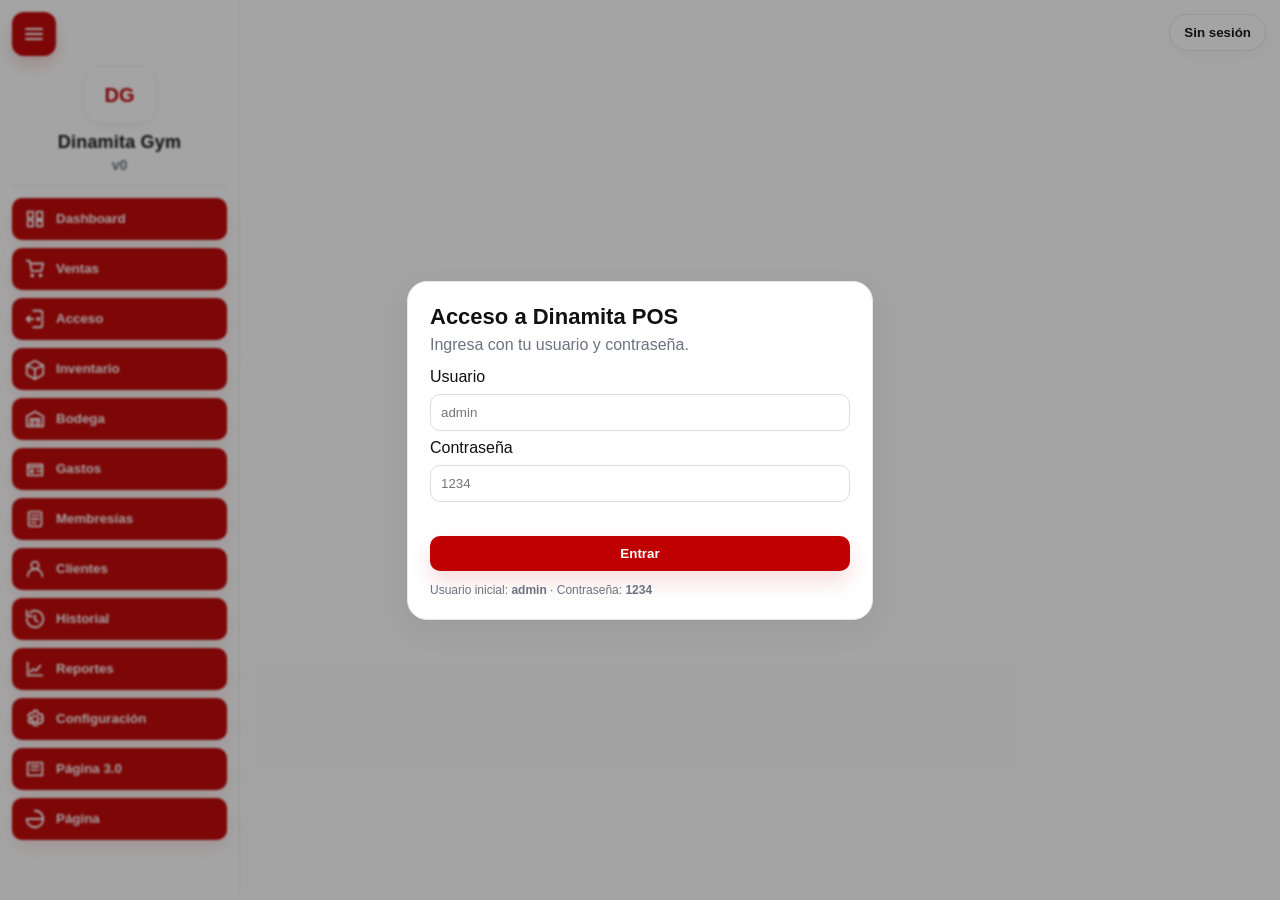
==== commit 4b6c9f78: "Add files via upload" ====
--- a/index.html
+++ b/index.html
@@ -4,30 +4,31 @@
   <meta charset="UTF-8">
   <meta name="viewport" content="width=device-width, initial-scale=1.0">
   <title>Dinamita POS v0</title>
-  <link rel="stylesheet" href="assets/css/app.css">
+  <link rel="stylesheet" href="assets/css/app.css?v=30.5.6-cachefix-20260505">
 
   <!-- Preload CSS de módulos (evita "brinco" al cambiar de sección) -->
-  <link rel="stylesheet" href="modules/dashboard/dashboard.css">
-  <link rel="stylesheet" href="modules/ventas/ventas.css">
-  <link rel="stylesheet" href="modules/acceso/acceso.css">
-  <link rel="stylesheet" href="modules/inventario/inventario.css">
-  <link rel="stylesheet" href="modules/bodega/bodega.css">
-  <link rel="stylesheet" href="modules/membresias/membresias.css">
-  <link rel="stylesheet" href="modules/clientes/clientes.css">
-  <link rel="stylesheet" href="modules/historial/historial.css">
-  <link rel="stylesheet" href="modules/reportes/reportes.css">
-  <link rel="stylesheet" href="modules/configuracion/configuracion.css">
-  <link rel="stylesheet" href="modules/gastos/gastos.css">
-  <link rel="stylesheet" href="modules/pagina/pagina.css">
-  <link rel="stylesheet" href="modules/pagina3/pagina3.css">
+  <link rel="stylesheet" href="modules/dashboard/dashboard.css?v=30.5.6-cachefix-20260505">
+  <link rel="stylesheet" href="modules/ventas/ventas.css?v=30.5.6-cachefix-20260505">
+  <link rel="stylesheet" href="modules/acceso/acceso.css?v=30.5.6-cachefix-20260505">
+  <link rel="stylesheet" href="modules/inventario/inventario.css?v=30.5.6-cachefix-20260505">
+  <link rel="stylesheet" href="modules/bodega/bodega.css?v=30.5.6-cachefix-20260505">
+  <link rel="stylesheet" href="modules/membresias/membresias.css?v=30.5.6-cachefix-20260505">
+  <link rel="stylesheet" href="modules/clientes/clientes.css?v=30.5.6-cachefix-20260505">
+  <link rel="stylesheet" href="modules/historial/historial.css?v=30.5.6-cachefix-20260505">
+  <link rel="stylesheet" href="modules/reportes/reportes.css?v=30.5.6-cachefix-20260505">
+  <link rel="stylesheet" href="modules/configuracion/configuracion.css?v=30.5.6-cachefix-20260505">
+  <link rel="stylesheet" href="modules/gastos/gastos.css?v=30.5.6-cachefix-20260505">
+  <link rel="stylesheet" href="modules/pagina/pagina.css?v=30.5.6-cachefix-20260505">
+  <link rel="stylesheet" href="modules/pagina3/pagina3.css?v=30.5.6-cachefix-20260505">
 
 
-  <link rel="manifest" href="manifest.webmanifest">
+  <link rel="manifest" href="manifest.webmanifest?v=30.5.6-cachefix-20260505">
   <meta name="theme-color" content="#c00000">
-  <link rel="apple-touch-icon" href="assets/icons/icon-192.png">
-  <link rel="icon" type="image/png" sizes="192x192" href="assets/icons/icon-192.png">
-  <link rel="icon" type="image/png" sizes="512x512" href="assets/icons/icon-512.png">
+  <link rel="apple-touch-icon" href="assets/icons/icon-192.png?v=30.5.6-cachefix-20260505">
+  <link rel="icon" type="image/png" sizes="192x192" href="assets/icons/icon-192.png?v=30.5.6-cachefix-20260505">
+  <link rel="icon" type="image/png" sizes="512x512" href="assets/icons/icon-512.png?v=30.5.6-cachefix-20260505">
 
+  <script>window.DP_APP_VERSION = "30.5.6-cachefix-20260505";</script>
 </head>
 <body>
   <div id="app">
@@ -115,25 +116,10 @@
         </button>
       </nav>
     </aside>
-    <main id="mainArea">
-      <header class="dp-appTopbar">
-        <div class="dp-topTitle">
-          <span id="dp-moduleEyebrow">Dinamita POS</span>
-          <strong id="dp-moduleTitle">Ventas</strong>
-        </div>
-        <div class="dp-topQuick" aria-label="Accesos rápidos">
-          <button type="button" data-quick-module="ventas">Ventas</button>
-          <button type="button" data-quick-module="clientes">Clientes</button>
-          <button type="button" data-quick-module="membresias">Membresías</button>
-          <button type="button" data-quick-module="reportes">Reportes</button>
-        </div>
-        <button id="dp-logoutBtn" class="dp-userBadge" type="button" title="Cerrar sesión">
-          <span id="dp-currentUser">Sin sesión</span>
-        </button>
-      </header>
-      <section id="content"></section>
-    </main>
+    <main id="content"></main>
   </div>
+
+  <button id="dp-logoutBtn" class="dp-userBadge" type="button" title="Cerrar sesión"><span id="dp-currentUser">Sin sesión</span></button>
 
   <div id="dp-authOverlay" class="dp-authOverlay" hidden>
     <div class="dp-authCard">
@@ -151,7 +137,7 @@
     </div>
   </div>
 
-  <script src="assets/js/store.js"></script>
-  <script src="assets/js/app.js"></script>
+  <script src="assets/js/store.js?v=30.5.6-cachefix-20260505"></script>
+  <script src="assets/js/app.js?v=30.5.6-cachefix-20260505"></script>
 </body>
 </html>
--- a/assets/css/app.css
+++ b/assets/css/app.css
@@ -580,231 +580,3 @@
   height:42px;
   border-radius:12px;
 }
-
-/* V23 - pulida general de navegación */
-#app{
-  background:#f7f8fb;
-}
-#menu{
-  width:252px;
-  padding:14px 12px;
-  background:linear-gradient(180deg,#ffffff 0%,#fff8f6 100%);
-  border-right:1px solid #eadfda;
-  box-shadow:10px 0 30px rgba(55,21,13,.06);
-}
-#mainArea{
-  flex:1;
-  min-width:0;
-  display:flex;
-  flex-direction:column;
-  background:linear-gradient(180deg,#fafafa 0%,#fff 100%);
-}
-.dp-appTopbar{
-  position:sticky;
-  top:0;
-  z-index:40;
-  min-height:72px;
-  display:grid;
-  grid-template-columns:minmax(180px,1fr) auto auto;
-  gap:14px;
-  align-items:center;
-  padding:12px 22px;
-  border-bottom:1px solid #ece7e2;
-  background:rgba(255,255,255,.88);
-  backdrop-filter:blur(12px);
-  box-shadow:0 10px 28px rgba(17,17,17,.04);
-}
-.dp-topTitle{
-  min-width:0;
-  display:flex;
-  flex-direction:column;
-  gap:3px;
-}
-#dp-moduleEyebrow{
-  color:var(--dp-red);
-  font-size:11px;
-  font-weight:950;
-  letter-spacing:.08em;
-  text-transform:uppercase;
-}
-#dp-moduleTitle{
-  color:#111318;
-  font-size:24px;
-  line-height:1.05;
-  font-weight:950;
-}
-.dp-topQuick{
-  display:flex;
-  gap:8px;
-  flex-wrap:wrap;
-  justify-content:flex-end;
-}
-.dp-topQuick button{
-  min-height:38px;
-  border:1px solid #ead7d2;
-  border-radius:999px;
-  background:#fff;
-  color:#8f0000;
-  padding:8px 12px;
-  cursor:pointer;
-  font-weight:900;
-  box-shadow:0 5px 14px rgba(17,17,17,.04);
-}
-.dp-topQuick button:hover,
-.dp-topQuick button.active{
-  background:#c00000;
-  border-color:#c00000;
-  color:#fff;
-}
-.dp-userBadge{
-  position:static;
-  justify-self:end;
-  min-height:42px;
-  border:1px solid #e5e7eb;
-  background:#fff;
-  color:#111;
-  border-radius:999px;
-  padding:9px 14px;
-  box-shadow:0 8px 20px rgba(17,17,17,.06);
-  font-weight:900;
-  cursor:pointer;
-  white-space:nowrap;
-}
-#content{
-  flex:1;
-  padding:22px;
-  background:transparent;
-}
-.dp-nav{
-  gap:6px;
-  overflow:auto;
-  max-height:calc(100vh - 165px);
-  padding-right:2px;
-}
-.dp-navBtn{
-  min-height:44px;
-  border-radius:12px;
-  background:#fff;
-  color:#2b3038;
-  border:1px solid #eee3df;
-  box-shadow:none;
-}
-.dp-navBtn svg{
-  stroke:currentColor;
-}
-.dp-navBtn:hover{
-  background:#fff5f3;
-  color:#990000;
-  box-shadow:0 8px 18px rgba(192,0,0,.08);
-}
-.dp-navBtn.active{
-  background:linear-gradient(135deg,#c00000,#e10000);
-  color:#fff;
-  border-color:#c00000;
-  outline:none;
-  box-shadow:0 12px 24px rgba(192,0,0,.22);
-}
-.dp-navBtn.active svg{
-  stroke:#fff;
-}
-.dp-brandLogoWrap{
-  border-color:#f0d8d2;
-  box-shadow:0 8px 18px rgba(17,17,17,.05);
-}
-#dp-menuName{
-  color:#15171c;
-}
-.dp-brandSub{
-  color:#8f0000;
-}
-body.dp-menu-collapsed #menu{
-  width:82px;
-}
-body.dp-menu-collapsed .dp-nav{
-  max-height:calc(100vh - 128px);
-}
-body.dp-menu-collapsed .dp-navBtn{
-  justify-content:center;
-}
-
-@media(max-width:1050px){
-  .dp-appTopbar{
-    grid-template-columns:1fr auto;
-  }
-  .dp-topQuick{
-    grid-column:1 / -1;
-    justify-content:flex-start;
-    order:3;
-  }
-}
-@media(max-width:760px){
-  #app{
-    flex-direction:column;
-  }
-  #menu{
-    position:sticky;
-    top:0;
-    z-index:60;
-    width:100%;
-    height:auto;
-    padding:10px;
-    border-right:none;
-    border-bottom:1px solid #eadfda;
-  }
-  .dp-menuTop{
-    flex-direction:row;
-    align-items:center;
-    padding-bottom:8px;
-  }
-  .dp-brand{
-    flex-direction:row;
-    justify-content:flex-start;
-    text-align:left;
-  }
-  .dp-brandLogoWrap{
-    width:46px;
-    height:46px;
-    flex-basis:46px;
-  }
-  #dp-menuName,
-  .dp-brandSub{
-    text-align:left;
-  }
-  .dp-nav{
-    flex-direction:row;
-    max-height:none;
-    overflow-x:auto;
-    padding-bottom:4px;
-  }
-  .dp-navBtn{
-    width:auto;
-    min-width:54px;
-    flex:0 0 auto;
-  }
-  .dp-navLbl{
-    display:none;
-  }
-  body.dp-menu-collapsed #menu{
-    width:100%;
-  }
-  body.dp-menu-collapsed .dp-brandText{
-    display:block;
-  }
-  .dp-appTopbar{
-    position:static;
-    grid-template-columns:1fr;
-    padding:12px 14px;
-    gap:10px;
-  }
-  .dp-userBadge{
-    justify-self:stretch;
-    text-align:center;
-  }
-  .dp-topQuick{
-    display:grid;
-    grid-template-columns:repeat(2,minmax(0,1fr));
-  }
-  #content{
-    padding:14px;
-  }
-}
--- a/modules/dashboard/dashboard.css
+++ b/modules/dashboard/dashboard.css
@@ -245,538 +245,3 @@
   .dp-page{ padding:14px; }
   .dp-statusbar{ margin:-14px -14px 12px; }
 }
-
-/* ===== V18 Dashboard ejecutivo ===== */
-.dp-dash{
-  --dash-red:#d7192a;
-  --dash-red-dark:#9f1020;
-  --dash-green:#16a34a;
-  --dash-blue:#2563eb;
-  --dash-amber:#d97706;
-  --dash-purple:#7c3aed;
-  --dash-slate:#334155;
-  --dash-cyan:#0891b2;
-  --dash-panel:#ffffff;
-  --dash-ink:#111827;
-  --dash-muted:#667085;
-  --dash-line:#e8ecf3;
-  --dash-soft:#f6f8fb;
-  padding:18px;
-  display:grid;
-  gap:16px;
-  color:var(--dash-ink);
-}
-
-.dp-dash .dp-dashHero{
-  min-height:172px;
-  border-radius:8px;
-  padding:22px;
-  display:grid;
-  grid-template-columns:minmax(280px,1fr) minmax(280px,520px);
-  gap:18px;
-  align-items:stretch;
-  color:#fff;
-  background:
-    linear-gradient(135deg, rgba(215,25,42,.96), rgba(159,16,32,.92) 48%, rgba(51,65,85,.94)),
-    radial-gradient(circle at 88% 16%, rgba(255,255,255,.22), transparent 28%);
-  box-shadow:0 22px 55px rgba(159,16,32,.20);
-  overflow:hidden;
-  position:relative;
-}
-.dp-dash .dp-dashHero::after{
-  content:"";
-  position:absolute;
-  inset:auto -80px -110px auto;
-  width:330px;
-  height:330px;
-  border:36px solid rgba(255,255,255,.11);
-  border-radius:50%;
-  pointer-events:none;
-}
-.dp-dash .dp-dashHero__copy{
-  position:relative;
-  z-index:1;
-  display:grid;
-  align-content:center;
-  gap:8px;
-}
-.dp-dash .dp-dashHero__eyebrow{
-  width:max-content;
-  max-width:100%;
-  border:1px solid rgba(255,255,255,.24);
-  border-radius:999px;
-  padding:7px 10px;
-  background:rgba(255,255,255,.13);
-  font-size:12px;
-  font-weight:900;
-  text-transform:uppercase;
-}
-.dp-dash .dp-dashHero h1{
-  margin:0;
-  font-size:40px;
-  line-height:1;
-  letter-spacing:0;
-}
-.dp-dash .dp-dashHero p{
-  margin:0;
-  max-width:680px;
-  color:rgba(255,255,255,.88);
-  line-height:1.5;
-  font-size:15px;
-}
-
-.dp-dash .dp-dashHero__status,
-.dp-dash .dp-statusbar{
-  position:relative;
-  z-index:1;
-  margin:0;
-  border-radius:8px;
-  border:1px solid rgba(255,255,255,.20);
-  background:rgba(255,255,255,.14);
-  box-shadow:none;
-  display:flex;
-  min-height:100%;
-  padding:16px;
-}
-.dp-dash .dp-statusbar__inner{
-  width:100%;
-  max-width:none;
-  padding:0;
-  justify-content:flex-start;
-  gap:12px;
-  color:#fff;
-}
-.dp-dash .dp-statusbar__icon{
-  width:42px;
-  height:42px;
-  border-radius:8px;
-  display:grid;
-  place-items:center;
-  background:rgba(255,255,255,.18);
-  border:1px solid rgba(255,255,255,.24);
-  flex:0 0 auto;
-}
-.dp-dash .dp-statusbar__icon svg,
-.dp-dash .dp-kpiCard__icon svg,
-.dp-dash .dp-kpiMini__icon svg,
-.dp-dash .dp-quickAction__icon svg{
-  width:22px;
-  height:22px;
-  fill:none;
-  stroke:currentColor;
-  stroke-width:2;
-  stroke-linecap:round;
-  stroke-linejoin:round;
-}
-.dp-dash .dp-statusbar__text{
-  color:#fff;
-  font-size:15px;
-  line-height:1.35;
-  letter-spacing:0;
-}
-.dp-dash .dp-statusbar--ok .dp-statusbar__text,
-.dp-dash .dp-statusbar--warn .dp-statusbar__text,
-.dp-dash .dp-statusbar--bad .dp-statusbar__text{ color:#fff; }
-
-.dp-dash .dp-card{
-  border-radius:8px;
-  border:1px solid var(--dash-line);
-  background:var(--dash-panel);
-  box-shadow:0 14px 34px rgba(15,23,42,.07);
-  padding:14px;
-}
-.dp-dash .dp-sectionTitle{
-  font-weight:900;
-  font-size:16px;
-}
-.dp-dash .dp-sectionSub{
-  color:var(--dash-muted);
-  font-size:13px;
-  margin-top:2px;
-}
-
-.dp-dash .dp-quickPanel{
-  display:grid;
-  gap:13px;
-}
-.dp-dash .dp-quickPanel__head,
-.dp-dash .dp-card__head{
-  display:flex;
-  align-items:center;
-  justify-content:space-between;
-  gap:14px;
-  margin-bottom:12px;
-}
-.dp-dash .dp-quickActions{
-  display:grid;
-  grid-template-columns:repeat(5,minmax(150px,1fr));
-  gap:10px;
-}
-.dp-dash .dp-quickAction{
-  min-height:82px;
-  border:1px solid var(--dash-line);
-  border-radius:8px;
-  background:#fff;
-  color:var(--dash-ink);
-  display:flex;
-  align-items:center;
-  gap:11px;
-  padding:13px;
-  text-align:left;
-  cursor:pointer;
-  box-shadow:0 10px 22px rgba(15,23,42,.06);
-  transition:transform .16s ease, box-shadow .16s ease, border-color .16s ease;
-}
-.dp-dash .dp-quickAction:hover{
-  transform:translateY(-2px);
-  box-shadow:0 18px 34px rgba(15,23,42,.10);
-}
-.dp-dash .dp-quickAction__icon{
-  width:44px;
-  height:44px;
-  border-radius:8px;
-  display:grid;
-  place-items:center;
-  color:#fff;
-  flex:0 0 auto;
-}
-.dp-dash .dp-quickAction strong{
-  display:block;
-  font-size:14px;
-}
-.dp-dash .dp-quickAction small{
-  display:block;
-  margin-top:3px;
-  color:var(--dash-muted);
-  font-size:12px;
-}
-.dp-dash .dp-quickAction--red{ border-top:3px solid var(--dash-red); }
-.dp-dash .dp-quickAction--blue{ border-top:3px solid var(--dash-blue); }
-.dp-dash .dp-quickAction--green{ border-top:3px solid var(--dash-green); }
-.dp-dash .dp-quickAction--amber{ border-top:3px solid var(--dash-amber); }
-.dp-dash .dp-quickAction--purple{ border-top:3px solid var(--dash-purple); }
-.dp-dash .dp-quickAction--red .dp-quickAction__icon{ background:linear-gradient(135deg,var(--dash-red),var(--dash-red-dark)); }
-.dp-dash .dp-quickAction--blue .dp-quickAction__icon{ background:linear-gradient(135deg,var(--dash-blue),var(--dash-cyan)); }
-.dp-dash .dp-quickAction--green .dp-quickAction__icon{ background:linear-gradient(135deg,var(--dash-green),#0f766e); }
-.dp-dash .dp-quickAction--amber .dp-quickAction__icon{ background:linear-gradient(135deg,var(--dash-amber),#ea580c); }
-.dp-dash .dp-quickAction--purple .dp-quickAction__icon{ background:linear-gradient(135deg,var(--dash-purple),#db2777); }
-
-.dp-dash .dp-filters{
-  display:grid;
-  grid-template-columns:1fr auto;
-  align-items:end;
-  gap:12px;
-  border-left:4px solid rgba(215,25,42,.75);
-}
-.dp-dash .dp-filters__l,
-.dp-dash .dp-filters__r{
-  order:initial;
-  flex:none;
-}
-.dp-dash .dp-filters__title{
-  display:block;
-  margin-bottom:7px;
-  font-size:12px;
-  color:var(--dash-muted);
-  font-weight:900;
-  text-transform:uppercase;
-}
-.dp-dash .dp-filters__chips{
-  justify-content:flex-start;
-}
-.dp-dash .dp-filters__meta{
-  grid-column:1 / -1;
-  order:initial;
-  justify-content:flex-start;
-  padding-top:4px;
-}
-.dp-dash .dp-chip{
-  border-radius:999px;
-  border:1px solid var(--dash-line);
-  background:#fff;
-  color:var(--dash-ink);
-  padding:9px 13px;
-  font-size:12px;
-}
-.dp-dash .dp-chip[aria-pressed="true"]{
-  color:#fff;
-  background:var(--dash-red);
-  border-color:var(--dash-red);
-  outline:none;
-  box-shadow:0 10px 20px rgba(215,25,42,.18);
-}
-.dp-dash .dp-field input{
-  height:42px;
-  border-radius:8px;
-  border:1px solid var(--dash-line);
-}
-.dp-dash .dp-btn{
-  height:42px;
-  border-radius:8px;
-  border:1px solid var(--dash-red);
-  background:var(--dash-red);
-  color:#fff;
-  font-weight:900;
-}
-.dp-dash .dp-btn--ghost{
-  color:var(--dash-red);
-  background:#fff;
-  border-color:rgba(215,25,42,.24);
-}
-
-.dp-dash .dp-grid{
-  display:grid;
-  gap:14px;
-}
-.dp-dash .dp-kpisTop{
-  grid-template-columns:repeat(3,minmax(0,1fr));
-}
-.dp-dash .dp-kpiCard{
-  grid-column:auto;
-  border-radius:8px;
-  padding:17px;
-  border:1px solid var(--dash-line);
-  background:#fff;
-  color:var(--dash-ink);
-  box-shadow:0 16px 38px rgba(15,23,42,.08);
-  position:relative;
-  overflow:hidden;
-}
-.dp-dash .dp-kpiCard::after{
-  content:"";
-  position:absolute;
-  inset:auto -34px -42px auto;
-  width:130px;
-  height:130px;
-  border-radius:50%;
-  opacity:.12;
-}
-.dp-dash .dp-kpiCard__head{
-  gap:13px;
-  position:relative;
-  z-index:1;
-}
-.dp-dash .dp-kpiCard__icon,
-.dp-dash .dp-kpiMini__icon{
-  width:46px;
-  height:46px;
-  border-radius:8px;
-  display:grid;
-  place-items:center;
-  color:#fff;
-  border:0;
-  flex:0 0 auto;
-}
-.dp-dash .dp-kpiCard__label,
-.dp-dash .dp-kpiMini__label{
-  color:var(--dash-muted);
-  font-size:12px;
-  font-weight:900;
-  text-transform:uppercase;
-}
-.dp-dash .dp-kpiCard__value{
-  margin-top:4px;
-  font-size:32px;
-  line-height:1;
-  font-weight:1000;
-  letter-spacing:0;
-}
-.dp-dash .dp-kpiCard__hint,
-.dp-dash .dp-kpiMini__hint{
-  margin-top:5px;
-  color:var(--dash-muted);
-  font-size:12px;
-}
-.dp-dash .dp-kpiCard--red{ border-top:4px solid var(--dash-red); }
-.dp-dash .dp-kpiCard--green{ border-top:4px solid var(--dash-green); }
-.dp-dash .dp-kpiCard--amber{ border-top:4px solid var(--dash-amber); }
-.dp-dash .dp-kpiCard--red::after{ background:var(--dash-red); }
-.dp-dash .dp-kpiCard--green::after{ background:var(--dash-green); }
-.dp-dash .dp-kpiCard--amber::after{ background:var(--dash-amber); }
-.dp-dash .dp-kpiCard--red .dp-kpiCard__icon{ background:linear-gradient(135deg,var(--dash-red),var(--dash-red-dark)); }
-.dp-dash .dp-kpiCard--green .dp-kpiCard__icon{ background:linear-gradient(135deg,var(--dash-green),#0f766e); }
-.dp-dash .dp-kpiCard--amber .dp-kpiCard__icon{ background:linear-gradient(135deg,var(--dash-amber),#ea580c); }
-.dp-dash .dp-kpiCard--red .dp-kpiCard__value{ color:var(--dash-red); }
-.dp-dash .dp-kpiCard--green .dp-kpiCard__value{ color:var(--dash-green); }
-.dp-dash .dp-kpiCard--amber .dp-kpiCard__value{ color:var(--dash-amber); }
-
-.dp-dash .dp-kpisSub{
-  grid-template-columns:repeat(6,minmax(0,1fr));
-}
-.dp-dash .dp-kpiMini{
-  grid-column:auto;
-  min-height:112px;
-  border-radius:8px;
-  padding:14px;
-  border:1px solid var(--dash-line);
-  background:#fff;
-  color:var(--dash-ink);
-  box-shadow:0 12px 28px rgba(15,23,42,.06);
-}
-.dp-dash .dp-kpiMini__value{
-  margin-top:5px;
-  font-size:21px;
-  line-height:1.15;
-  font-weight:1000;
-}
-.dp-dash .dp-kpiMini--green{ border-left:4px solid var(--dash-green); }
-.dp-dash .dp-kpiMini--blue{ border-left:4px solid var(--dash-blue); }
-.dp-dash .dp-kpiMini--purple{ border-left:4px solid var(--dash-purple); }
-.dp-dash .dp-kpiMini--red{ border-left:4px solid var(--dash-red); }
-.dp-dash .dp-kpiMini--slate{ border-left:4px solid var(--dash-slate); }
-.dp-dash .dp-kpiMini--amber{ border-left:4px solid var(--dash-amber); }
-.dp-dash .dp-kpiMini--green .dp-kpiMini__icon{ background:linear-gradient(135deg,var(--dash-green),#0f766e); }
-.dp-dash .dp-kpiMini--blue .dp-kpiMini__icon{ background:linear-gradient(135deg,var(--dash-blue),var(--dash-cyan)); }
-.dp-dash .dp-kpiMini--purple .dp-kpiMini__icon{ background:linear-gradient(135deg,var(--dash-purple),#db2777); }
-.dp-dash .dp-kpiMini--red .dp-kpiMini__icon{ background:linear-gradient(135deg,var(--dash-red),var(--dash-red-dark)); }
-.dp-dash .dp-kpiMini--slate .dp-kpiMini__icon{ background:linear-gradient(135deg,var(--dash-slate),#111827); }
-.dp-dash .dp-kpiMini--amber .dp-kpiMini__icon{ background:linear-gradient(135deg,var(--dash-amber),#ea580c); }
-.dp-dash .dp-kpiMini--green .dp-kpiMini__value{ color:var(--dash-green); }
-.dp-dash .dp-kpiMini--blue .dp-kpiMini__value{ color:var(--dash-blue); }
-.dp-dash .dp-kpiMini--purple .dp-kpiMini__value{ color:var(--dash-purple); }
-.dp-dash .dp-kpiMini--red .dp-kpiMini__value{ color:var(--dash-red); }
-.dp-dash .dp-kpiMini--slate .dp-kpiMini__value{ color:var(--dash-slate); }
-.dp-dash .dp-kpiMini--amber .dp-kpiMini__value{ color:var(--dash-amber); }
-
-.dp-dash .dp-panels{
-  grid-template-columns:repeat(2,minmax(0,1fr));
-}
-.dp-dash .dp-card__title{
-  font-size:15px;
-  font-weight:1000;
-}
-.dp-dash .dp-card__sub{
-  color:var(--dash-muted);
-  opacity:1;
-}
-.dp-dash .dp-card--chart{
-  min-height:318px;
-}
-.dp-dash .dp-chart{
-  width:100%;
-  border-radius:8px;
-  border:1px solid var(--dash-line);
-  background:#fff;
-}
-.dp-dash .dp-miniLegend{
-  gap:8px;
-}
-.dp-dash .dp-legendItem{
-  padding:6px 9px;
-  border:1px solid var(--dash-line);
-  border-radius:999px;
-  background:#fff;
-  color:var(--dash-muted);
-}
-.dp-dash .dp-dot{
-  border:0;
-}
-.dp-dash .dp-mini3{
-  grid-template-columns:repeat(3,minmax(0,1fr));
-}
-.dp-dash .dp-miniBox{
-  border-radius:8px;
-  background:var(--dash-soft);
-  border:1px solid var(--dash-line);
-}
-.dp-dash .dp-miniBox__value{
-  font-size:22px;
-}
-.dp-dash .dp-row{
-  border-radius:8px;
-  border:1px solid var(--dash-line);
-  background:#fff;
-  box-shadow:none;
-}
-.dp-dash .dp-row:hover{
-  background:#f9fbff;
-  border-color:#dbe4f0;
-}
-.dp-dash .dp-row__t{
-  color:var(--dash-ink);
-}
-.dp-dash .dp-row__s{
-  color:var(--dash-muted);
-  opacity:1;
-}
-.dp-dash .dp-row__r{
-  color:var(--dash-red);
-}
-.dp-dash .dp-pill{
-  border-radius:999px;
-  border:1px solid var(--dash-line);
-  background:#fff;
-}
-.dp-dash .dp-muted{
-  color:var(--dash-muted);
-  opacity:1;
-}
-
-@media (max-width: 1180px){
-  .dp-dash .dp-dashHero{
-    grid-template-columns:1fr;
-  }
-  .dp-dash .dp-dashHero__status{
-    min-height:92px;
-  }
-  .dp-dash .dp-quickActions{
-    grid-template-columns:repeat(3,minmax(150px,1fr));
-  }
-  .dp-dash .dp-kpisSub{
-    grid-template-columns:repeat(3,minmax(0,1fr));
-  }
-}
-
-@media (max-width: 900px){
-  .dp-dash .dp-filters{
-    grid-template-columns:1fr;
-  }
-  .dp-dash .dp-filters__r{
-    justify-content:flex-start;
-  }
-  .dp-dash .dp-kpisTop,
-  .dp-dash .dp-panels{
-    grid-template-columns:1fr;
-  }
-  .dp-dash .dp-quickActions{
-    grid-template-columns:repeat(2,minmax(150px,1fr));
-  }
-}
-
-@media (max-width: 560px){
-  .dp-dash{
-    padding:12px;
-  }
-  .dp-dash .dp-dashHero{
-    padding:18px;
-  }
-  .dp-dash .dp-dashHero h1{
-    font-size:32px;
-  }
-  .dp-dash .dp-quickPanel__head,
-  .dp-dash .dp-card__head{
-    align-items:flex-start;
-    flex-direction:column;
-  }
-  .dp-dash .dp-quickActions,
-  .dp-dash .dp-kpisSub,
-  .dp-dash .dp-mini3{
-    grid-template-columns:1fr;
-  }
-  .dp-dash .dp-quickAction{
-    min-height:76px;
-  }
-  .dp-dash .dp-filters__r{
-    width:100%;
-    display:grid;
-    grid-template-columns:1fr;
-  }
-  .dp-dash .dp-field,
-  .dp-dash .dp-field input,
-  .dp-dash .dp-btn{
-    width:100%;
-  }
-  .dp-dash .dp-kpiCard__value{
-    font-size:28px;
-  }
-}
--- a/modules/ventas/ventas.css
+++ b/modules/ventas/ventas.css
@@ -1,692 +1,240 @@
-.ventas-pos{
-  --v-red:#d7192a;
-  --v-red-dark:#9f1020;
-  --v-green:#16a34a;
-  --v-blue:#2563eb;
-  --v-cyan:#0891b2;
-  --v-amber:#d97706;
-  --v-purple:#7c3aed;
-  --v-ink:#111827;
-  --v-muted:#667085;
-  --v-line:#e7ebf2;
-  --v-soft:#f6f8fb;
-  --v-panel:#fff;
-  color:var(--v-ink);
-  display:grid;
-  gap:16px;
-}
-.ventas-pos *{ box-sizing:border-box; }
-.ventas-pos h1,
-.ventas-pos h2,
-.ventas-pos p{ margin:0; }
-.ventas-pos h2{ font-size:16px; }
-.ventas-pos .muted{ color:var(--v-muted); }
-.ventas-pos .small{ font-size:12px; line-height:1.35; }
-
-.ventas-pos .ventasHero{
-  min-height:150px;
-  border-radius:8px;
-  padding:22px;
-  display:grid;
-  grid-template-columns:minmax(260px,1fr) minmax(320px,560px);
+
+.ventas h1{ margin:0; }
+.ventas__header{ margin-bottom:14px; }
+.muted{ color:#777; }
+.small{ font-size:12px; }
+.ventas__grid{
+  display:grid;
+  grid-template-columns: 1.18fr .82fr;
   gap:18px;
-  align-items:center;
+  align-items:start;
+}
+.card{
+  border:1px solid #ececec;
+  border-radius:18px;
+  padding:16px;
+  background:linear-gradient(180deg,#ffffff 0%,#fdfdfd 100%);
+  box-shadow:0 10px 30px rgba(17,17,17,.05);
+}
+.card__head{
+  display:grid;
+  grid-template-columns: 1fr 180px;
+  gap:12px;
+  align-items:end;
+}
+.field label{
+  display:block;
+  font-weight:700;
+  margin-bottom:6px;
+}
+.field input, .field select, .field textarea{
+  width:100%;
+  border:1px solid #e4e4e7;
+  border-radius:12px;
+  padding:11px 12px;
+  outline:none;
+  box-sizing:border-box;
+  background:#fff;
+}
+.field textarea{ resize:vertical; min-height:88px; }
+.divider{ height:1px; background:linear-gradient(90deg, rgba(192,0,0,.10), rgba(192,0,0,.04)); margin:14px 0; }
+
+.catalog{
+  display:grid;
+  grid-template-columns: repeat(2, minmax(0,1fr));
+  gap:12px;
+}
+.pcard{
+  border:1px solid #ededed;
+  border-radius:16px;
+  padding:12px;
+  display:flex;
+  gap:12px;
+  align-items:center;
+  background:linear-gradient(180deg,#fff 0%,#fcfcfc 100%);
+  box-shadow:0 4px 14px rgba(17,17,17,.04);
+  transition:transform .16s ease, box-shadow .16s ease, border-color .16s ease;
+}
+.pcard:hover{
+  transform:translateY(-2px);
+  box-shadow:0 12px 24px rgba(17,17,17,.07);
+  border-color:#e7d7d7;
+}
+.pimg{
+  width:58px; height:58px;
+  border-radius:14px;
+  background:#f4f4f5;
+  flex:0 0 auto;
+  display:flex;
+  align-items:center;
+  justify-content:center;
+  font-size:11px;
+  color:#999;
+  overflow:hidden;
+  border:1px solid #ededed;
+}
+.pimg img{ width:100%; height:100%; object-fit:cover; display:block; }
+.pmeta{ flex:1; min-width:0; }
+.pmeta .name{ font-weight:800; white-space:nowrap; overflow:hidden; text-overflow:ellipsis; }
+.pmeta .sub{ font-size:12px; color:#666; display:flex; gap:8px; flex-wrap:wrap; margin-top:6px; }
+.pmeta .sub span{ background:#fafafa; border:1px solid #ececec; padding:3px 7px; border-radius:999px; }
+.pactions{ display:flex; flex-direction:column; gap:8px; align-items:flex-end; }
+.price{ font-weight:900; color:#111; }
+.btn{
+  border:none;
+  background:#c00000;
   color:#fff;
-  background:
-    linear-gradient(135deg, rgba(17,24,39,.96), rgba(159,16,32,.95) 52%, rgba(215,25,42,.90)),
-    radial-gradient(circle at 88% 20%, rgba(255,255,255,.22), transparent 30%);
-  box-shadow:0 22px 55px rgba(159,16,32,.18);
-  overflow:hidden;
-  position:relative;
-}
-.ventas-pos .ventasHero::after{
-  content:"";
-  position:absolute;
-  inset:auto -95px -125px auto;
-  width:330px;
-  height:330px;
-  border-radius:50%;
-  border:36px solid rgba(255,255,255,.10);
-}
-.ventas-pos .ventasHero__copy,
-.ventas-pos .ventasHero__tools{
-  position:relative;
-  z-index:1;
-}
-.ventas-pos .ventasHero__copy{
-  display:grid;
+  padding:10px 12px;
+  border-radius:12px;
+  cursor:pointer;
+  font-weight:800;
+}
+.btn--mini{ padding:8px 10px; font-size:12px; }
+.btn--ghost{
+  background:#fff;
+  border:1px solid #c00000;
+  color:#c00000;
+}
+.btn:hover{ opacity:.97; }
+.cart{ display:flex; flex-direction:column; gap:10px; }
+.citem{
+  border:1px solid #ececec;
+  border-radius:16px;
+  padding:12px;
+  display:grid;
+  grid-template-columns: 1fr auto;
+  gap:12px;
+  background:#fff;
+  box-shadow:0 4px 14px rgba(17,17,17,.03);
+}
+.cleft .ctitle{ font-weight:900; margin-bottom:6px; }
+.cleft .csub{ font-size:12px; color:#666; display:flex; gap:8px; flex-wrap:wrap; }
+.qty{
+  display:flex;
+  align-items:center;
   gap:8px;
-}
-.ventas-pos .ventasHero__eyebrow{
-  width:max-content;
-  max-width:100%;
-  border:1px solid rgba(255,255,255,.24);
-  border-radius:999px;
-  padding:7px 10px;
-  background:rgba(255,255,255,.13);
-  font-size:12px;
-  font-weight:900;
-  text-transform:uppercase;
-}
-.ventas-pos .ventasHero h1{
-  font-size:40px;
-  line-height:1;
-  letter-spacing:0;
-}
-.ventas-pos .ventasHero p{
-  color:rgba(255,255,255,.88);
-  line-height:1.5;
-  max-width:660px;
-}
-.ventas-pos .ventasHero__tools{
-  display:grid;
-  grid-template-columns:repeat(3,minmax(0,1fr));
-  gap:10px;
-}
-.ventas-pos .quickPay{
-  min-height:78px;
-  border:1px solid rgba(255,255,255,.22);
-  border-radius:8px;
-  background:rgba(255,255,255,.14);
-  color:#fff;
-  text-align:left;
-  padding:13px;
-  cursor:pointer;
-  display:grid;
-  align-content:center;
-  gap:4px;
-  transition:transform .16s ease, background .16s ease;
-}
-.ventas-pos .quickPay:hover{
-  transform:translateY(-2px);
-  background:rgba(255,255,255,.20);
-}
-.ventas-pos .quickPay.is-active{
-  background:#fff;
-  color:var(--v-ink);
-  box-shadow:0 16px 34px rgba(15,23,42,.18);
-}
-.ventas-pos .quickPay span{
-  font-size:12px;
-  opacity:.84;
-  font-weight:900;
-  text-transform:uppercase;
-}
-.ventas-pos .quickPay strong{
-  font-size:16px;
-}
-.ventas-pos .quickPay--cash{ border-top:3px solid #86efac; }
-.ventas-pos .quickPay--card{ border-top:3px solid #93c5fd; }
-.ventas-pos .quickPay--transfer{ border-top:3px solid #fcd34d; }
-
-.ventas-pos .ventas__grid{
-  display:grid;
-  grid-template-columns:minmax(0,1.18fr) minmax(360px,.82fr);
-  gap:16px;
-  align-items:start;
-}
-.ventas-pos .ventasPane{
-  border:1px solid var(--v-line);
-  border-radius:8px;
-  padding:14px;
-  background:var(--v-panel);
-  box-shadow:0 14px 34px rgba(15,23,42,.07);
-}
-.ventas-pos .ventasPane--ticket{
-  position:sticky;
-  top:14px;
-}
-
-.ventas-pos .cashBox{
-  margin-bottom:14px;
-  border:1px solid rgba(215,25,42,.16);
-  border-radius:8px;
-  padding:14px;
-  background:linear-gradient(135deg,#fff7f7 0%,#ffffff 55%,#f7fbff 100%);
-}
-.ventas-pos .cashBox__head,
-.ventas-pos .ticketTop,
-.ventas-pos .catalogHead{
-  display:flex;
-  align-items:center;
-  justify-content:space-between;
-  gap:12px;
-}
-.ventas-pos .cashBox__grid{
-  display:flex;
-  flex-wrap:wrap;
-  gap:8px;
-  margin-top:12px;
-}
-.ventas-pos .cashControl{
-  display:grid;
-  grid-template-columns:1fr 1fr;
-  gap:10px;
-  margin-top:12px;
-}
-.ventas-pos .cashControl__notes{
-  grid-column:1 / -1;
-}
-.ventas-pos .cashControl label{
-  display:block;
-  margin-bottom:5px;
-  color:#334155;
-  font-size:11px;
-  font-weight:900;
-  text-transform:uppercase;
-}
-.ventas-pos .cashInputRow{
-  display:grid;
-  grid-template-columns:minmax(0,1fr) auto;
-  gap:8px;
-}
-.ventas-pos .cashControl input{
-  width:100%;
-  min-height:40px;
-  border:1px solid var(--v-line);
-  border-radius:8px;
-  padding:9px 10px;
-  background:#fff;
-  font:inherit;
-  font-weight:850;
-}
-.ventas-pos .cashControl input:focus{
-  border-color:rgba(215,25,42,.45);
-  box-shadow:0 0 0 4px rgba(215,25,42,.10);
-  outline:none;
-}
-.ventas-pos .cashBox__footer{
-  display:flex;
-  align-items:center;
-  justify-content:space-between;
-  gap:12px;
-  margin-top:12px;
-  padding:12px;
-  border:1px dashed rgba(215,25,42,.28);
-  border-radius:8px;
-  background:#fff;
-}
-.ventas-pos .cashBox__footer span{
-  display:block;
-  color:var(--v-muted);
-  font-size:11px;
-  font-weight:900;
-  text-transform:uppercase;
-}
-.ventas-pos .cashBox__footer strong{
-  display:block;
-  margin-top:3px;
-  color:var(--v-red-dark);
-  font-size:22px;
-  line-height:1;
-}
-.ventas-pos .cashMetric{
-  display:flex;
-  flex-direction:column;
-  justify-content:center;
-  min-width:128px;
-  min-height:58px;
-  border:1px solid var(--v-line);
-  border-radius:8px;
-  padding:9px 11px;
-  background:#fff;
-}
-.ventas-pos .cashMetric span{
-  color:var(--v-muted);
-  font-size:11px;
-  font-weight:900;
-  text-transform:uppercase;
-}
-.ventas-pos .cashMetric strong{
-  margin-top:4px;
-  color:var(--v-ink);
-  font-size:16px;
-  line-height:1.05;
-}
-.ventas-pos .cashMetric--ok{ border-color:rgba(22,163,74,.24); background:#f3fff7; }
-.ventas-pos .cashMetric--warn{ border-color:rgba(217,119,6,.24); background:#fff9ee; }
-.ventas-pos .cashMetric--info{ border-color:rgba(37,99,235,.22); background:#f4f8ff; }
-.ventas-pos .pill{
-  display:inline-flex;
-  align-items:center;
-  min-height:30px;
-  border:1px solid var(--v-line);
-  border-radius:999px;
-  padding:6px 10px;
-  background:#fff;
-  color:var(--v-muted);
-  font-size:12px;
-  font-weight:900;
-}
-
-.ventas-pos .searchPanel{
-  display:grid;
-  grid-template-columns:minmax(220px,1fr) 190px;
-  gap:12px;
-  align-items:end;
-  padding:14px;
-  border:1px solid var(--v-line);
-  border-radius:8px;
-  background:var(--v-soft);
-}
-.ventas-pos .field label{
-  display:block;
-  margin-bottom:6px;
-  color:var(--v-ink);
-  font-size:12px;
-  font-weight:900;
-  text-transform:uppercase;
-}
-.ventas-pos .field input,
-.ventas-pos .field select,
-.ventas-pos .field textarea{
-  width:100%;
-  border:1px solid var(--v-line);
-  border-radius:8px;
-  padding:12px;
-  outline:none;
-  background:#fff;
-  color:var(--v-ink);
-  font:inherit;
-  transition:border-color .16s ease, box-shadow .16s ease;
-}
-.ventas-pos .field--search input{
-  min-height:48px;
-  font-size:16px;
-  font-weight:800;
-}
-.ventas-pos .field input:focus,
-.ventas-pos .field select:focus,
-.ventas-pos .field textarea:focus{
-  border-color:rgba(215,25,42,.45);
-  box-shadow:0 0 0 4px rgba(215,25,42,.10);
-}
-.ventas-pos .field textarea{
-  resize:vertical;
-  min-height:82px;
-}
-.ventas-pos .catalogHead{
-  margin:16px 0 10px;
-}
-.ventas-pos .catalog{
-  display:grid;
-  grid-template-columns:repeat(2,minmax(0,1fr));
-  gap:12px;
-}
-.ventas-pos .pcard{
-  border:1px solid var(--v-line);
-  border-radius:8px;
-  padding:12px;
-  display:grid;
-  grid-template-columns:62px minmax(0,1fr) auto;
-  gap:12px;
-  align-items:center;
-  background:#fff;
-  box-shadow:0 8px 18px rgba(15,23,42,.05);
-  transition:transform .16s ease, box-shadow .16s ease, border-color .16s ease;
-}
-.ventas-pos .pcard:hover{
-  transform:translateY(-2px);
-  box-shadow:0 18px 34px rgba(15,23,42,.10);
-  border-color:rgba(215,25,42,.24);
-}
-.ventas-pos .pimg{
-  width:62px;
-  height:62px;
-  border-radius:8px;
-  background:#f2f4f7;
-  border:1px solid var(--v-line);
-  display:grid;
-  place-items:center;
-  color:#98a2b3;
-  font-size:11px;
-  font-weight:900;
-  overflow:hidden;
-}
-.ventas-pos .pimg img{
-  width:100%;
-  height:100%;
-  object-fit:cover;
-  display:block;
-}
-.ventas-pos .pmeta{ min-width:0; }
-.ventas-pos .pmeta .name{
-  font-weight:1000;
-  white-space:nowrap;
-  overflow:hidden;
-  text-overflow:ellipsis;
-}
-.ventas-pos .pmeta .sub,
-.ventas-pos .cleft .csub{
-  display:flex;
-  flex-wrap:wrap;
-  gap:6px;
-  margin-top:7px;
-  color:var(--v-muted);
-  font-size:12px;
-}
-.ventas-pos .pmeta .sub span,
-.ventas-pos .cleft .csub span{
-  border:1px solid var(--v-line);
-  border-radius:999px;
-  padding:4px 7px;
-  background:#fff;
-}
-.ventas-pos .pactions{
-  display:grid;
-  justify-items:end;
-  gap:8px;
-}
-.ventas-pos .price{
-  color:var(--v-red);
-  font-weight:1000;
-}
-
-.ventas-pos .btn{
-  min-height:42px;
-  border:1px solid var(--v-red);
-  border-radius:8px;
-  background:var(--v-red);
-  color:#fff;
-  padding:10px 13px;
+  margin-top:10px;
+}
+.qbtn{
+  width:32px; height:32px;
+  border-radius:10px;
+  border:1px solid #ddd;
+  background:#fff;
   cursor:pointer;
   font-weight:900;
-  font:inherit;
-  transition:transform .16s ease, filter .16s ease, box-shadow .16s ease;
-}
-.ventas-pos .btn:hover{
-  transform:translateY(-1px);
-  filter:brightness(.98);
-}
-.ventas-pos .btn--mini{
-  min-height:34px;
-  padding:7px 10px;
-  font-size:12px;
-}
-.ventas-pos .btn--ghost{
-  color:var(--v-red);
-  background:#fff;
-  border-color:rgba(215,25,42,.28);
-}
-.ventas-pos .btn--sell{
-  width:100%;
-  min-height:54px;
-  font-size:17px;
-  background:linear-gradient(135deg,var(--v-red),var(--v-red-dark));
-  box-shadow:0 14px 28px rgba(215,25,42,.20);
-}
-.ventas-pos .btn:disabled,
-.ventas-pos .qbtn:disabled{
-  opacity:.52;
-  cursor:not-allowed;
-  transform:none;
-  box-shadow:none;
-}
-
-.ventas-pos .ticketTop{
-  margin-bottom:12px;
-}
-.ventas-pos .checkoutFields{
-  display:grid;
-  grid-template-columns:1fr 1fr 96px;
-  gap:10px;
-  margin-bottom:12px;
-}
-.ventas-pos .cart{
+}
+.qnum{ min-width:20px; text-align:center; font-weight:900; }
+.totals{
   display:flex;
   flex-direction:column;
-  gap:10px;
-  min-height:96px;
-  max-height:330px;
-  overflow:auto;
-  padding-right:2px;
-  margin-bottom:12px;
-}
-.ventas-pos .cart > .muted{
-  min-height:92px;
-  border:1px dashed #cfd6e3;
-  border-radius:8px;
-  display:grid;
-  place-items:center;
-  background:var(--v-soft);
-}
-.ventas-pos .citem{
-  border:1px solid var(--v-line);
-  border-radius:8px;
-  padding:12px;
-  display:grid;
-  grid-template-columns:minmax(0,1fr) auto;
-  gap:12px;
-  background:#fff;
-}
-.ventas-pos .cleft .ctitle{
-  font-weight:1000;
-  margin-bottom:4px;
-}
-.ventas-pos .qty{
-  display:flex;
-  align-items:center;
-  justify-content:flex-end;
-  gap:7px;
-  margin-bottom:8px;
-}
-.ventas-pos .qbtn{
-  width:32px;
-  height:32px;
-  border-radius:8px;
-  border:1px solid var(--v-line);
-  background:#fff;
-  cursor:pointer;
-  font-weight:1000;
-}
-.ventas-pos .qnum{
-  min-width:24px;
-  text-align:center;
-  font-weight:1000;
-}
-.ventas-pos .totals{
-  display:grid;
   gap:8px;
-  padding:14px;
-  margin-top:12px;
-  border:1px solid rgba(215,25,42,.16);
-  border-radius:8px;
-  background:linear-gradient(135deg,#fff7f7 0%,#fff 65%);
-}
-.ventas-pos .totals__row{
+  padding:12px;
+  margin-top:8px;
+  border:1px solid #efefef;
+  border-radius:16px;
+  background:#fafafa;
+}
+.totals__row{ display:flex; justify-content:space-between; align-items:center; }
+.totals__row--big{ font-size:18px; color:#111; }
+.actions{ display:flex; gap:10px; margin-top:12px; }
+.actions .btn{ flex:1; }
+.empty{ padding:12px 0; }
+
+.ticketControls{
   display:flex;
   align-items:center;
   justify-content:space-between;
   gap:10px;
-  color:var(--v-muted);
-}
-.ventas-pos .totals__row strong{
-  color:var(--v-ink);
-}
-.ventas-pos .totals__row--big{
-  padding-top:8px;
-  border-top:1px solid rgba(215,25,42,.14);
-  color:var(--v-ink);
-  font-size:18px;
-  font-weight:1000;
-}
-.ventas-pos .totals__row--big strong{
-  color:var(--v-red);
-  font-size:26px;
-}
-.ventas-pos .actions{
+  margin-top:14px;
+  padding:12px;
+  border:1px solid #ededed;
+  border-radius:16px;
+  background:#fff;
+}
+.chk{
+  display:flex;
+  align-items:center;
+  gap:8px;
+  font-weight:800;
+  color:#222;
+}
+.chk input{ width:18px; height:18px; accent-color:#c00000; }
+.ticketBtns{ display:flex; gap:8px; }
+.ticketPreview{
   margin-top:12px;
-}
-.ventas-pos .ticketControls{
-  display:flex;
-  align-items:center;
-  justify-content:space-between;
-  gap:10px;
-  margin-top:12px;
-  padding:12px;
-  border:1px solid var(--v-line);
-  border-radius:8px;
-  background:#fff;
-}
-.ventas-pos .chk{
-  display:flex;
-  align-items:center;
-  gap:8px;
-  font-weight:900;
-}
-.ventas-pos .chk input{
-  width:18px;
-  height:18px;
-  accent-color:var(--v-red);
-}
-.ventas-pos .ticketBtns{
-  display:flex;
-  gap:8px;
-  flex-wrap:wrap;
-}
-.ventas-pos .ticketPreview{
-  margin-top:12px;
-  border:1px dashed #cfd6e3;
-  border-radius:8px;
-  padding:12px;
-  background:var(--v-soft);
+  border:1px dashed #d6d6d6;
+  border-radius:16px;
+  padding:12px;
+  background:#fafafa;
   min-height:120px;
 }
-.ventas-pos .ticket{
-  font-family:ui-monospace, SFMono-Regular, Menlo, Monaco, Consolas, "Liberation Mono", "Courier New", monospace;
+.ticket{
+  font-family: ui-monospace, SFMono-Regular, Menlo, Monaco, Consolas, "Liberation Mono", "Courier New", monospace;
   font-size:14px;
   color:#111;
   line-height:1.35;
   font-weight:800;
 }
-.ventas-pos .ticket *{ font-weight:800; }
-.ventas-pos .ticket strong{ font-weight:900; }
-.ventas-pos .ticket .t-title{
-  font-weight:900;
-  text-align:center;
-  font-size:15px;
-}
-.ventas-pos .ticket .t-center{ text-align:center; }
-.ventas-pos .ticket .t-row{
-  display:flex;
-  justify-content:space-between;
-  gap:10px;
-}
-.ventas-pos .ticket .t-hr{
-  border-top:1px dashed #666;
-  margin:8px 0;
-}
-.ventas-pos .ticket .t-items{
-  display:flex;
-  flex-direction:column;
-  gap:4px;
-}
-.ventas-pos .ticket .t-item{
-  display:flex;
-  justify-content:space-between;
-  gap:10px;
-}
-.ventas-pos .ticket .t-item .l{
-  flex:1;
-  overflow:hidden;
-  text-overflow:ellipsis;
-  white-space:nowrap;
-}
-.ventas-pos .ticket .t-item .r{
-  flex:0 0 auto;
-  font-weight:800;
-}
-.ventas-pos .ticket .t-big{
-  font-size:16px;
-  font-weight:900;
-}
-.ventas-pos .t-logo{
-  max-width:140px;
-  max-height:70px;
-  object-fit:contain;
-  margin:8px auto;
-  display:block;
-}
-
-.ventas-pos .status{
+.ticket *{ font-weight:800; }
+.ticket strong{ font-weight:900; }
+.ticket .t-title{ font-weight:900; text-align:center; font-size:15px; }
+.ticket .t-center{ text-align:center; }
+.ticket .t-row{ display:flex; justify-content:space-between; gap:10px; }
+.ticket .t-hr{ border-top:1px dashed #666; margin:8px 0; }
+.ticket .t-items{ display:flex; flex-direction:column; gap:4px; }
+.ticket .t-item{ display:flex; justify-content:space-between; gap:10px; }
+.ticket .t-item .l{ flex:1; overflow:hidden; text-overflow:ellipsis; white-space:nowrap; }
+.ticket .t-item .r{ flex:0 0 auto; font-weight:800; }
+.ticket .t-big{ font-size:16px; font-weight:900; }
+.t-logo{ max-width:140px; max-height:70px; object-fit:contain; margin:8px auto; display:block; }
+
+@media(max-width: 980px){
+  .ventas__grid{ grid-template-columns: 1fr; }
+  .card__head{ grid-template-columns: 1fr; }
+  .catalog{ grid-template-columns: 1fr; }
+  .actions{ flex-direction:column; }
+  .ticketControls{ flex-direction:column; align-items:stretch; }
+  .ticketBtns{ width:100%; }
+  .ticketBtns .btn{ flex:1; }
+}
+
+
+.status{
   margin-top:12px;
   padding:10px 12px;
-  border-radius:8px;
+  border-radius:12px;
   border:1px solid transparent;
-  font-weight:800;
-}
-.ventas-pos .status--error{
+  font-weight:700;
+}
+.status--error{
   background:#fff1f1;
   color:#9f1111;
   border-color:#f1b7b7;
 }
-.ventas-pos .status--success{
-  background:#f0fdf4;
-  color:#166534;
-  border-color:#bbf7d0;
-}
-.ventas-pos .pmeta .sub .is-out,
-.ventas-pos .cleft .csub .is-out{
+.status--success{
+  background:#f3fbf5;
+  color:#18733a;
+  border-color:#b8e1c4;
+}
+.pmeta .sub .is-out,
+.cleft .csub .is-out{
   background:#fff1f1;
   border-color:#f1b7b7;
   color:#9f1111;
 }
-.ventas-pos .pmeta .sub .is-low,
-.ventas-pos .cleft .csub .is-low{
+.pmeta .sub .is-low,
+.cleft .csub .is-low{
   background:#fff8e8;
   border-color:#f3dda1;
   color:#8b5a00;
 }
-.ventas-pos .empty{
-  padding:18px;
-  border:1px dashed #cfd6e3;
-  border-radius:8px;
-  background:var(--v-soft);
-}
-
-@media(max-width:1180px){
-  .ventas-pos .ventasHero{
-    grid-template-columns:1fr;
-  }
-  .ventas-pos .ventas__grid{
-    grid-template-columns:1fr;
-  }
-  .ventas-pos .ventasPane--ticket{
-    position:static;
-  }
-}
-
-@media(max-width:760px){
-  .ventas-pos .ventasHero{
-    padding:18px;
-  }
-  .ventas-pos .ventasHero h1{
-    font-size:32px;
-  }
-  .ventas-pos .ventasHero__tools,
-  .ventas-pos .searchPanel,
-  .ventas-pos .catalog,
-  .ventas-pos .checkoutFields,
-  .ventas-pos .cashControl{
-    grid-template-columns:1fr;
-  }
-  .ventas-pos .pcard{
-    grid-template-columns:56px minmax(0,1fr);
-  }
-  .ventas-pos .pactions{
-    grid-column:1 / -1;
-    grid-template-columns:1fr auto;
-    align-items:center;
-    justify-items:stretch;
-  }
-  .ventas-pos .ticketControls,
-  .ventas-pos .cashBox__head,
-  .ventas-pos .cashBox__footer,
-  .ventas-pos .ticketTop{
-    align-items:stretch;
-    flex-direction:column;
-  }
-  .ventas-pos .ticketBtns .btn{
-    flex:1;
-  }
-}
+.btn:disabled,
+.qbtn:disabled{
+  opacity:.55;
+  cursor:not-allowed;
+}
+
+
+.cashBox{ margin-bottom:14px; }
+.cashBox__grid{ display:flex; flex-wrap:wrap; gap:8px; margin-top:10px; }
+.card--soft{ background:#fff; border:1px solid #ececf2; }
--- a/modules/acceso/acceso.css
+++ b/modules/acceso/acceso.css
@@ -1,333 +1,20 @@
-.acceso-pro{
-  --a-red:#c90000;
-  --a-red-dark:#8d0000;
-  --a-green:#12a150;
-  --a-amber:#d97706;
-  --a-blue:#1f6feb;
-  --a-ink:#101318;
-  --a-muted:#69717f;
-  --a-line:#e8e3df;
-  --a-soft:#fff6f1;
-  color:var(--a-ink);
-}
-.acceso-pro *{ box-sizing:border-box; }
-.acceso-pro h2,
-.acceso-pro h3,
-.acceso-pro p{ margin:0; }
-
-.accessHero{
-  display:grid;
-  grid-template-columns:minmax(0,1fr) minmax(320px,520px);
-  gap:18px;
-  align-items:stretch;
-  padding:22px;
-  border:1px solid rgba(201,0,0,.14);
-  border-radius:8px;
-  background:
-    radial-gradient(circle at 90% 18%, rgba(255,255,255,.34), transparent 28%),
-    linear-gradient(135deg, #141821 0%, #7d0710 58%, #d20b12 100%);
-  color:#fff;
-  box-shadow:0 22px 54px rgba(125,7,16,.18);
-}
-.accessHero__copy{ display:flex; flex-direction:column; justify-content:center; gap:10px; }
-.accessHero__eyebrow,
-.accessPanel__kicker{
-  width:max-content;
-  max-width:100%;
-  padding:7px 10px;
-  border-radius:999px;
-  font-size:12px;
-  font-weight:950;
-  letter-spacing:.08em;
-  text-transform:uppercase;
-}
-.accessHero__eyebrow{
-  border:1px solid rgba(255,255,255,.24);
-  background:rgba(255,255,255,.12);
-}
-.accessHero h2{
-  font-size:clamp(34px, 4vw, 56px);
-  line-height:1;
-}
-.accessHero p{
-  max-width:720px;
-  color:rgba(255,255,255,.88);
-  line-height:1.5;
-  font-size:16px;
-}
-.accessHero__actions{
-  display:flex;
-  flex-wrap:wrap;
-  gap:10px;
-  margin-top:4px;
-}
-.accessHero__stats{
-  display:grid;
-  grid-template-columns:repeat(3,minmax(0,1fr));
-  gap:10px;
-  align-content:center;
-}
-.accessStat{
-  min-height:112px;
-  padding:14px;
-  border:1px solid rgba(255,255,255,.20);
-  border-radius:8px;
-  background:rgba(255,255,255,.12);
-  box-shadow:inset 0 1px 0 rgba(255,255,255,.16);
-}
-.accessStat span{
-  display:block;
-  color:rgba(255,255,255,.78);
-  font-size:12px;
-  font-weight:900;
-  text-transform:uppercase;
-}
-.accessStat strong{
-  display:block;
-  margin-top:10px;
-  font-size:34px;
-  line-height:1;
-}
-.accessStat--ok{ border-top:4px solid #8ef0b1; }
-.accessStat--warn{ border-top:4px solid #facc15; }
-.accessStat--bad{ border-top:4px solid #fda4af; }
-
-.accessLayout{
-  display:grid;
-  grid-template-columns:minmax(0,1.1fr) minmax(340px,.9fr);
-  grid-template-areas:
-    "scan last"
-    "log log";
-  gap:16px;
-  margin-top:16px;
-}
-.accessPanel{
-  border:1px solid var(--a-line);
-  border-radius:8px;
-  background:#fff;
-  padding:16px;
-  box-shadow:0 14px 34px rgba(15,23,42,.07);
-}
-.accessPanel--scan{ grid-area:scan; }
-.accessPanel--last{ grid-area:last; }
-.accessPanel--log{ grid-area:log; }
-.accessPanel__head{
-  display:flex;
-  align-items:center;
-  justify-content:space-between;
-  gap:12px;
-  margin-bottom:14px;
-}
-.accessPanel__head--log{ align-items:flex-end; }
-.accessPanel__kicker{
-  padding:0;
-  color:var(--a-red);
-  background:transparent;
-}
-.accessPanel h3{
-  margin-top:3px;
-  font-size:24px;
-  line-height:1.05;
-}
-.accessModePill{
-  border:1px solid #ffd0d0;
-  border-radius:999px;
-  padding:8px 11px;
-  background:#fff5f5;
-  color:var(--a-red-dark);
-  font-size:12px;
-  font-weight:950;
-}
-
-.accessScanBox{
-  display:grid;
-  grid-template-columns:minmax(0,1fr) auto;
-  gap:10px;
-  align-items:end;
-}
-.acceso-pro .dp-field label{
-  display:block;
-  margin-bottom:6px;
-  color:#20242c;
-  font-size:12px;
-  font-weight:950;
-  text-transform:uppercase;
-}
-.acceso-pro .dp-input{
-  width:100%;
-  min-height:46px;
-  border:1px solid var(--a-line);
-  border-radius:8px;
-  padding:11px 12px;
-  background:#fff;
-  color:var(--a-ink);
-  font:inherit;
-  font-weight:850;
-  outline:none;
-}
-.acceso-pro .dp-input:focus{
-  border-color:rgba(201,0,0,.44);
-  box-shadow:0 0 0 4px rgba(201,0,0,.10);
-}
-.acceso-pro .dp-inputBig{
-  min-height:58px;
-  font-size:20px;
-  font-weight:950;
-}
-.accessCheckBtn{
-  min-height:58px;
-  min-width:140px;
-}
-.accessOptions{
-  display:flex;
-  flex-wrap:wrap;
-  gap:12px;
-  align-items:flex-end;
-  margin-top:12px;
-}
-.accessMinutes{
-  display:grid;
-  grid-template-columns:110px auto;
-  gap:8px;
-  align-items:center;
-}
-.accessMinutes span,
-.accessTip{
-  color:var(--a-muted);
-  font-size:12px;
-  font-weight:850;
-}
-
-.dp-accessStatus{
-  min-height:132px;
-  border-radius:8px;
-  padding:18px;
-  margin-top:14px;
-  border:2px solid rgba(0,0,0,.12);
-  background:#fff;
-  display:flex;
-  flex-direction:column;
-  justify-content:center;
-}
-.dp-accessTitle{
-  font-size:28px;
-  line-height:1.08;
-  font-weight:950;
-}
-.dp-accessMeta{
-  margin-top:8px;
-  color:var(--a-muted);
-  font-size:15px;
-  font-weight:800;
-  line-height:1.4;
-}
-.dp-accessIdle{ border-color:#d9dde5; background:#f8fafc; }
-.dp-accessOk{ border-color:rgba(18,161,80,.42); background:#f1fff6; }
-.dp-accessWarn{ border-color:rgba(217,119,6,.42); background:#fff8e9; }
-.dp-accessBad{ border-color:rgba(201,0,0,.36); background:#fff3f3; }
-.accessActionRow{
-  display:flex;
-  flex-wrap:wrap;
-  gap:10px;
-  margin-top:12px;
-}
-
-.dp-kv{
-  display:flex;
-  flex-direction:column;
-  gap:10px;
-}
-.dp-kvRow{
-  display:flex;
-  justify-content:space-between;
-  gap:12px;
-  padding:12px;
-  border:1px solid var(--a-line);
-  border-radius:8px;
-  background:#fff;
-}
-.dp-kvK{
-  color:var(--a-muted);
-  font-size:12px;
-  font-weight:950;
-  text-transform:uppercase;
-}
-.dp-kvV{
-  text-align:right;
-  font-weight:900;
-}
-.dp-badge{
-  display:inline-flex;
-  align-items:center;
-  min-height:28px;
-  padding:5px 10px;
-  border-radius:999px;
-  font-weight:950;
-  font-size:12px;
-  letter-spacing:0;
-}
-.dp-badgeOk{ color:#066031; background:rgba(18,161,80,.12); border:1px solid rgba(18,161,80,.35); }
-.dp-badgeWarn{ color:#8a4b00; background:rgba(217,119,6,.12); border:1px solid rgba(217,119,6,.35); }
-.dp-badgeBad{ color:#970000; background:rgba(201,0,0,.10); border:1px solid rgba(201,0,0,.30); }
-
-.accessLogTools{
-  display:flex;
-  flex-wrap:wrap;
-  gap:10px;
-  justify-content:flex-end;
-}
-.accessLogTools .dp-input{ width:240px; }
-.accessTableWrap{
-  border:1px solid var(--a-line);
-  border-radius:8px;
-  overflow:auto;
-}
-.acceso-pro .dp-table{
-  width:100%;
-  border-collapse:collapse;
-}
-.acceso-pro .dp-table th{
-  position:sticky;
-  top:0;
-  background:#fff7f4;
-  color:#4a1b1b;
-  text-align:left;
-  font-size:12px;
-  text-transform:uppercase;
-  z-index:1;
-}
-.acceso-pro .dp-table th,
-.acceso-pro .dp-table td{
-  padding:12px;
-  border-bottom:1px solid var(--a-line);
-  vertical-align:top;
-}
-.acceso-pro .dp-hint{
-  color:var(--a-muted);
-  font-size:12px;
-  line-height:1.35;
-}
-
-body.dp-accessMode .dp-nav .dp-navBtn{ opacity:.55; }
-
-@media(max-width:1100px){
-  .accessHero,
-  .accessLayout{ grid-template-columns:1fr; }
-  .accessLayout{
-    grid-template-areas:
-      "scan"
-      "last"
-      "log";
-  }
-}
-@media(max-width:720px){
-  .accessHero{ padding:18px; }
-  .accessHero__stats,
-  .accessScanBox{ grid-template-columns:1fr; }
-  .accessPanel__head,
-  .accessPanel__head--log{ align-items:stretch; flex-direction:column; }
-  .accessCheckBtn{ width:100%; }
-  .accessLogTools .dp-input{ width:100%; }
-  .dp-kvRow{ flex-direction:column; }
-  .dp-kvV{ text-align:left; }
-}
+.dp-acceso .dp-grid2{display:grid;grid-template-columns:1fr 1fr;gap:14px}
+@media (max-width: 980px){.dp-acceso .dp-grid2{grid-template-columns:1fr}}
+.dp-acceso .dp-inputBig{font-size:18px;font-weight:800;letter-spacing:.3px;padding:12px 14px}
+.dp-accessStatus{border-radius:14px;padding:16px;margin-top:10px;border:2px solid rgba(0,0,0,.12);background:#fff}
+.dp-accessTitle{font-size:20px;font-weight:900}
+.dp-accessMeta{margin-top:6px;opacity:.85}
+.dp-accessIdle{border-color:rgba(0,0,0,.12)}
+.dp-accessOk{border-color:rgba(0,180,90,.35);background:rgba(0,180,90,.06)}
+.dp-accessWarn{border-color:rgba(255,140,0,.4);background:rgba(255,140,0,.06)}
+.dp-accessBad{border-color:rgba(220,50,50,.35);background:rgba(220,50,50,.06)}
+.dp-kv{display:flex;flex-direction:column;gap:8px}
+.dp-kvRow{display:flex;justify-content:space-between;gap:12px;border-bottom:1px dashed rgba(0,0,0,.12);padding-bottom:6px}
+.dp-kvK{opacity:.7}
+.dp-kvV{text-align:right}
+.dp-badge{display:inline-flex;align-items:center;padding:4px 10px;border-radius:999px;font-weight:900;font-size:12px;letter-spacing:.4px}
+.dp-badgeOk{background:rgba(0,180,90,.12);border:1px solid rgba(0,180,90,.35)}
+.dp-badgeWarn{background:rgba(255,140,0,.12);border:1px solid rgba(255,140,0,.4)}
+.dp-badgeBad{background:rgba(220,50,50,.12);border:1px solid rgba(220,50,50,.35)}
+/* Modo Acceso: opcional, oculta/inhabilita navegación con PIN (visual) */
+body.dp-accessMode .dp-nav .dp-navBtn{opacity:.55}
--- a/modules/inventario/inventario.css
+++ b/modules/inventario/inventario.css
@@ -1,451 +1,170 @@
-.inventario-pro{
-  --inv-red:#d7192a;
-  --inv-red-dark:#9f1020;
-  --inv-green:#16a34a;
-  --inv-blue:#2563eb;
-  --inv-amber:#d97706;
-  --inv-purple:#7c3aed;
-  --inv-ink:#111827;
-  --inv-muted:#667085;
-  --inv-line:#e7ebf2;
-  --inv-soft:#f6f8fb;
-  --inv-panel:#fff;
-  color:var(--inv-ink);
+
+.inventario h1{ margin:0; }
+.h2{ margin:0; font-size:16px; }
+.muted{ color:#777; }
+.small{ font-size:12px; }
+
+.inv__header{
+  display:flex;
+  align-items:flex-start;
+  justify-content:space-between;
+  gap:12px;
+  margin-bottom:16px;
+}
+.inv__headerBtns{ display:flex; gap:10px; flex-wrap:wrap; }
+
+.inv__grid{
   display:grid;
-  gap:16px;
-}
-.inventario-pro *{ box-sizing:border-box; }
-.inventario-pro h1,
-.inventario-pro h2,
-.inventario-pro h3,
-.inventario-pro p{ margin:0; }
-.inventario-pro .h2{ font-size:16px; font-weight:1000; }
-.inventario-pro .muted{ color:var(--inv-muted); }
-.inventario-pro .small{ font-size:12px; line-height:1.35; }
-
-.inventario-pro .invHero{
-  min-height:150px;
-  border-radius:8px;
-  padding:22px;
-  display:grid;
-  grid-template-columns:minmax(260px,1fr) auto;
+  grid-template-columns: 1fr 1.2fr;
   gap:18px;
-  align-items:center;
-  color:#fff;
-  background:
-    linear-gradient(135deg, rgba(37,99,235,.94), rgba(17,24,39,.96) 48%, rgba(215,25,42,.92)),
-    radial-gradient(circle at 88% 18%, rgba(255,255,255,.22), transparent 30%);
-  box-shadow:0 22px 55px rgba(37,99,235,.15);
-  overflow:hidden;
-  position:relative;
-}
-.inventario-pro .invHero::after{
-  content:"";
-  position:absolute;
-  inset:auto -95px -125px auto;
-  width:330px;
-  height:330px;
-  border-radius:50%;
-  border:36px solid rgba(255,255,255,.10);
-}
-.inventario-pro .invHero__copy,
-.inventario-pro .invHero__actions{
-  position:relative;
-  z-index:1;
-}
-.inventario-pro .invHero__copy{
-  display:grid;
-  gap:8px;
-}
-.inventario-pro .invHero__eyebrow{
-  width:max-content;
-  max-width:100%;
-  border:1px solid rgba(255,255,255,.24);
-  border-radius:999px;
-  padding:7px 10px;
-  background:rgba(255,255,255,.13);
-  font-size:12px;
-  font-weight:900;
-  text-transform:uppercase;
-}
-.inventario-pro .invHero h1{
-  font-size:40px;
-  line-height:1;
-  letter-spacing:0;
-}
-.inventario-pro .invHero p{
-  color:rgba(255,255,255,.88);
-  line-height:1.5;
-  max-width:720px;
-}
-.inventario-pro .invHero__actions{
-  display:flex;
-  gap:10px;
-  flex-wrap:wrap;
-  justify-content:flex-end;
-}
-
-.inventario-pro .invStats{
-  display:grid;
-  grid-template-columns:repeat(4,minmax(0,1fr));
-  gap:12px;
-}
-.inventario-pro .invStat{
-  border:1px solid var(--inv-line);
-  border-radius:8px;
-  padding:15px;
-  background:#fff;
-  box-shadow:0 12px 28px rgba(15,23,42,.06);
-  border-left:4px solid var(--inv-red);
-}
-.inventario-pro .invStat span{
-  display:block;
-  color:var(--inv-muted);
-  font-size:12px;
-  font-weight:900;
-  text-transform:uppercase;
-}
-.inventario-pro .invStat strong{
-  display:block;
-  margin-top:5px;
-  font-size:26px;
-  line-height:1;
-  font-weight:1000;
-}
-.inventario-pro .invStat small{
-  display:block;
-  margin-top:6px;
-  color:var(--inv-muted);
-  font-size:12px;
-}
-.inventario-pro .invStat--red{ border-left-color:var(--inv-red); }
-.inventario-pro .invStat--amber{ border-left-color:var(--inv-amber); }
-.inventario-pro .invStat--green{ border-left-color:var(--inv-green); }
-.inventario-pro .invStat--blue{ border-left-color:var(--inv-blue); }
-.inventario-pro .invStat--red strong{ color:var(--inv-red); }
-.inventario-pro .invStat--amber strong{ color:var(--inv-amber); }
-.inventario-pro .invStat--green strong{ color:var(--inv-green); }
-.inventario-pro .invStat--blue strong{ color:var(--inv-blue); }
-
-.inventario-pro .inv__grid{
-  display:grid;
-  grid-template-columns:minmax(340px,.9fr) minmax(0,1.35fr);
-  gap:16px;
   align-items:start;
 }
-.inventario-pro .invPane{
-  border:1px solid var(--inv-line);
-  border-radius:8px;
-  padding:14px;
-  background:var(--inv-panel);
-  box-shadow:0 14px 34px rgba(15,23,42,.07);
+.card{
+  border:1px solid #ececec;
+  border-radius:18px;
+  padding:16px;
+  background:linear-gradient(180deg,#ffffff 0%,#fdfdfd 100%);
+  box-shadow:0 10px 30px rgba(17,17,17,.05);
 }
-.inventario-pro .invPane--form{
-  position:sticky;
-  top:14px;
-}
-.inventario-pro .card__head,
-.inventario-pro .listHead{
+.card__head{
   display:flex;
   align-items:flex-end;
   justify-content:space-between;
   gap:12px;
-  margin-bottom:14px;
 }
+.divider{ height:1px; background:linear-gradient(90deg, rgba(192,0,0,.10), rgba(192,0,0,.04)); margin:14px 0; }
 
-.inventario-pro .form{
+.field label{ display:block; font-weight:800; margin-bottom:6px; }
+.field input, .field select{
+  width:100%;
+  border:1px solid #e4e4e7;
+  border-radius:12px;
+  padding:11px 12px;
+  outline:none;
+  box-sizing:border-box;
+  background:#fff;
+}
+.inline{ display:flex; gap:8px; align-items:center; }
+.inline input, .inline select{ flex:1; }
+
+.row{ display:grid; grid-template-columns: 1fr 90px; gap:12px; align-items:start; }
+.thumbWrap{ display:flex; justify-content:flex-end; }
+.thumb{
+  width:88px; height:88px;
+  border-radius:16px;
+  border:1px solid #eee;
+  background:#f4f4f5;
+  display:flex;
+  align-items:center;
+  justify-content:center;
+  color:#999;
+  overflow:hidden;
+  font-size:11px;
+  box-shadow:0 4px 14px rgba(17,17,17,.03);
+}
+.thumb img{ width:100%; height:100%; object-fit:cover; display:block; }
+.row2{ display:grid; grid-template-columns: 1fr 1fr; gap:12px; }
+
+.actions{ display:flex; gap:10px; margin-top:12px; }
+.btn{
+  border:none;
+  background:#c00000;
+  color:#fff;
+  padding:10px 12px;
+  border-radius:12px;
+  cursor:pointer;
+  font-weight:900;
+}
+.btn--mini{ padding:8px 10px; font-size:12px; }
+.btn--ghost{
+  background:#fff;
+  border:1px solid #c00000;
+  color:#c00000;
+}
+.btn:hover{ opacity:.97; }
+
+.invSearch{ min-width:280px; }
+.invList{
   display:grid;
+  grid-template-columns: repeat(2, minmax(0,1fr));
   gap:12px;
 }
-.inventario-pro .field label{
-  display:block;
-  margin-bottom:6px;
-  color:var(--inv-ink);
-  font-size:12px;
-  font-weight:900;
-  text-transform:uppercase;
-}
-.inventario-pro .field input,
-.inventario-pro .field select{
-  width:100%;
-  border:1px solid var(--inv-line);
-  border-radius:8px;
+.pcard{
+  border:1px solid #ededed;
+  border-radius:16px;
   padding:12px;
-  outline:none;
-  background:#fff;
-  color:var(--inv-ink);
-  font:inherit;
-  transition:border-color .16s ease, box-shadow .16s ease;
-}
-.inventario-pro .field input:focus,
-.inventario-pro .field select:focus{
-  border-color:rgba(37,99,235,.45);
-  box-shadow:0 0 0 4px rgba(37,99,235,.10);
-}
-.inventario-pro .inline{
   display:flex;
-  gap:8px;
-  align-items:center;
-}
-.inventario-pro .inline input,
-.inventario-pro .inline select{
-  flex:1;
-}
-.inventario-pro .imageRow{
-  display:grid;
-  grid-template-columns:1fr 96px;
-  gap:12px;
-  align-items:start;
-  padding:12px;
-  border:1px solid var(--inv-line);
-  border-radius:8px;
-  background:var(--inv-soft);
-}
-.inventario-pro .thumbWrap{
-  display:flex;
-  justify-content:flex-end;
-}
-.inventario-pro .thumb{
-  width:90px;
-  height:90px;
-  border-radius:8px;
-  border:1px solid var(--inv-line);
-  background:#fff;
-  display:grid;
-  place-items:center;
-  color:#98a2b3;
-  overflow:hidden;
-  font-size:11px;
-  font-weight:900;
-}
-.inventario-pro .thumb img{
-  width:100%;
-  height:100%;
-  object-fit:cover;
-  display:block;
-}
-.inventario-pro .row2{
-  display:grid;
-  grid-template-columns:1fr 1fr;
-  gap:12px;
-}
-.inventario-pro .actions{
-  display:grid;
-  grid-template-columns:1fr 1fr;
-  gap:10px;
-  margin-top:2px;
-}
-.inventario-pro .btn{
-  min-height:42px;
-  border:1px solid var(--inv-red);
-  border-radius:8px;
-  background:var(--inv-red);
-  color:#fff;
-  padding:10px 13px;
-  cursor:pointer;
-  font-weight:900;
-  font:inherit;
-  transition:transform .16s ease, filter .16s ease, box-shadow .16s ease;
-}
-.inventario-pro .btn:hover{
-  transform:translateY(-1px);
-  filter:brightness(.98);
-}
-.inventario-pro .btn--mini{
-  min-height:34px;
-  padding:7px 10px;
-  font-size:12px;
-}
-.inventario-pro .btn--ghost{
-  color:var(--inv-red);
-  background:#fff;
-  border-color:rgba(215,25,42,.28);
-}
-.inventario-pro .btn:disabled{
-  opacity:.52;
-  cursor:not-allowed;
-  transform:none;
-}
-
-.inventario-pro .invSearch{
-  min-width:300px;
-}
-.inventario-pro .invList{
-  display:grid;
-  grid-template-columns:repeat(2,minmax(0,1fr));
-  gap:12px;
-}
-.inventario-pro .pcard{
-  border:1px solid var(--inv-line);
-  border-radius:8px;
-  padding:12px;
-  display:grid;
-  grid-template-columns:64px minmax(0,1fr) 112px;
   gap:12px;
   align-items:center;
-  background:#fff;
-  box-shadow:0 8px 18px rgba(15,23,42,.05);
+  background:linear-gradient(180deg,#fff 0%,#fcfcfc 100%);
+  box-shadow:0 4px 14px rgba(17,17,17,.04);
   transition:transform .16s ease, box-shadow .16s ease, border-color .16s ease;
 }
-.inventario-pro .pcard:hover{
+.pcard:hover{
   transform:translateY(-2px);
-  box-shadow:0 18px 34px rgba(15,23,42,.10);
-  border-color:rgba(37,99,235,.24);
+  box-shadow:0 12px 24px rgba(17,17,17,.07);
+  border-color:#e7d7d7;
 }
-.inventario-pro .pimg{
-  width:64px;
-  height:64px;
-  border-radius:8px;
-  background:#f2f4f7;
-  border:1px solid var(--inv-line);
-  display:grid;
-  place-items:center;
-  color:#98a2b3;
+.pimg{
+  width:58px; height:58px;
+  border-radius:14px;
+  background:#f4f4f5;
+  flex:0 0 auto;
+  display:flex;
+  align-items:center;
+  justify-content:center;
   font-size:11px;
-  font-weight:900;
+  color:#999;
   overflow:hidden;
+  border:1px solid #ededed;
 }
-.inventario-pro .pimg img{
-  width:100%;
-  height:100%;
-  object-fit:cover;
-  display:block;
-}
-.inventario-pro .pmeta{
-  min-width:0;
-}
-.inventario-pro .pmeta .name{
-  font-weight:1000;
-  white-space:nowrap;
-  overflow:hidden;
-  text-overflow:ellipsis;
-}
-.inventario-pro .pmeta .sub{
-  display:flex;
-  gap:6px;
-  flex-wrap:wrap;
-  margin-top:7px;
-  color:var(--inv-muted);
-  font-size:12px;
-}
-.inventario-pro .pmeta .sub span{
-  border:1px solid var(--inv-line);
-  border-radius:999px;
-  padding:4px 7px;
-  background:#fff;
-}
-.inventario-pro .pactions{
-  display:grid;
-  gap:7px;
-}
-.inventario-pro .pactions .btn{
-  width:100%;
-}
-.inventario-pro .invEmpty{
-  padding:18px;
-  border:1px dashed #cfd6e3;
-  border-radius:8px;
-  background:var(--inv-soft);
-}
+.pimg img{ width:100%; height:100%; object-fit:cover; display:block; }
+.pmeta{ flex:1; min-width:0; }
+.pmeta .name{ font-weight:900; white-space:nowrap; overflow:hidden; text-overflow:ellipsis; }
+.pmeta .sub{ font-size:12px; color:#666; display:flex; gap:8px; flex-wrap:wrap; margin-top:6px; }
+.pmeta .sub span{ background:#fafafa; border:1px solid #ececec; padding:3px 7px; border-radius:999px; }
+.pactions{ display:flex; flex-direction:column; gap:8px; align-items:flex-end; }
+.pactions .btn{ width:110px; }
 
-.inventario-pro .modal{
-  display:none;
-  position:fixed;
-  inset:0;
-  z-index:50;
-}
-.inventario-pro .modal[aria-hidden="false"]{
-  display:block;
-}
-.inventario-pro .modal__backdrop{
-  position:absolute;
-  inset:0;
-  background:rgba(15,23,42,.46);
-  backdrop-filter:blur(2px);
-}
-.inventario-pro .modal__panel{
+.modal{ display:none; position:fixed; inset:0; z-index:50; }
+.modal[aria-hidden="false"]{ display:block; }
+.modal__backdrop{ position:absolute; inset:0; background:rgba(0,0,0,.35); backdrop-filter:blur(2px); }
+.modal__panel{
   position:relative;
   width:min(560px, calc(100% - 28px));
   margin:60px auto;
   background:#fff;
-  border-radius:8px;
+  border-radius:18px;
   padding:16px;
-  border:1px solid var(--inv-line);
-  box-shadow:0 24px 60px rgba(15,23,42,.22);
-  display:grid;
-  gap:14px;
+  border:1px solid #eee;
+  box-shadow:0 24px 60px rgba(17,17,17,.16);
 }
-.inventario-pro .modal__head{
+.modal__head{ display:flex; align-items:center; justify-content:space-between; gap:10px; }
+.x{
+  border:1px solid #ddd;
+  background:#fff;
+  border-radius:12px;
+  width:36px; height:36px;
+  cursor:pointer;
+  font-weight:900;
+}
+.catList{ display:flex; flex-direction:column; gap:8px; }
+.catRow{
   display:flex;
   align-items:center;
   justify-content:space-between;
   gap:10px;
-}
-.inventario-pro .x{
-  border:1px solid var(--inv-line);
-  background:#fff;
-  border-radius:8px;
-  width:36px;
-  height:36px;
-  cursor:pointer;
-  font-weight:900;
-}
-.inventario-pro .catList{
-  display:flex;
-  flex-direction:column;
-  gap:8px;
-}
-.inventario-pro .catRow{
-  display:flex;
-  align-items:center;
-  justify-content:space-between;
-  gap:10px;
-  border:1px solid var(--inv-line);
-  border-radius:8px;
+  border:1px solid #eee;
+  border-radius:14px;
   padding:10px 12px;
   background:#fff;
 }
 
-@media(max-width:1180px){
-  .inventario-pro .invHero,
-  .inventario-pro .inv__grid{
-    grid-template-columns:1fr;
-  }
-  .inventario-pro .invPane--form{
-    position:static;
-  }
-  .inventario-pro .invStats{
-    grid-template-columns:repeat(2,minmax(0,1fr));
-  }
+@media(max-width: 980px){
+  .inv__grid{ grid-template-columns: 1fr; }
+  .invList{ grid-template-columns: 1fr; }
+  .invSearch{ min-width:0; width:100%; }
+  .card__head{ flex-direction:column; align-items:stretch; }
+  .inv__header{ flex-direction:column; align-items:stretch; }
+  .actions{ flex-direction:column; }
 }
-
-@media(max-width:760px){
-  .inventario-pro .invHero{
-    padding:18px;
-  }
-  .inventario-pro .invHero h1{
-    font-size:32px;
-  }
-  .inventario-pro .invHero__actions,
-  .inventario-pro .card__head,
-  .inventario-pro .listHead{
-    align-items:stretch;
-    flex-direction:column;
-  }
-  .inventario-pro .invStats,
-  .inventario-pro .row2,
-  .inventario-pro .imageRow,
-  .inventario-pro .invList{
-    grid-template-columns:1fr;
-  }
-  .inventario-pro .invSearch{
-    min-width:0;
-  }
-  .inventario-pro .pcard{
-    grid-template-columns:60px minmax(0,1fr);
-  }
-  .inventario-pro .pactions{
-    grid-column:1 / -1;
-    grid-template-columns:repeat(3,minmax(0,1fr));
-  }
-}
--- a/modules/bodega/bodega.css
+++ b/modules/bodega/bodega.css
@@ -1,220 +1,85 @@
-.bodega-pro{
-  --b-red:#c90000;
-  --b-red-dark:#910000;
-  --b-green:#0f9f6e;
-  --b-blue:#1f6feb;
-  --b-amber:#d97706;
-  --b-ink:#111318;
-  --b-muted:#667085;
-  --b-line:#e8e3df;
-  --b-soft:#fff6f0;
-  color:var(--b-ink);
+
+.bodega h1{ margin:0; }
+.h2{ margin:0; font-size:16px; }
+.muted{ color:#777; }
+.small{ font-size:12px; }
+
+.bod__grid{
   display:grid;
-  gap:16px;
-}
-.bodega-pro *{ box-sizing:border-box; }
-.bodega-pro h1,
-.bodega-pro h2,
-.bodega-pro p{ margin:0; }
-.bodega-pro .muted{ color:var(--b-muted); }
-.bodega-pro .small{ font-size:12px; line-height:1.35; }
-
-.bodHero{
-  display:grid;
-  grid-template-columns:minmax(0,1fr) minmax(360px,620px);
+  grid-template-columns: 1fr 1.2fr;
   gap:18px;
-  align-items:center;
-  padding:22px;
-  border:1px solid rgba(201,0,0,.14);
-  border-radius:8px;
-  color:#fff;
-  background:
-    linear-gradient(135deg, rgba(18,24,38,.97), rgba(145,0,0,.93) 58%, rgba(201,0,0,.90)),
-    radial-gradient(circle at 90% 16%, rgba(255,255,255,.22), transparent 28%);
-  box-shadow:0 22px 55px rgba(145,0,0,.18);
-}
-.bodHero__copy{ display:grid; gap:9px; }
-.bodHero__eyebrow,
-.bodPanel__kicker{
-  width:max-content;
-  max-width:100%;
-  font-size:12px;
-  font-weight:950;
-  letter-spacing:.08em;
-  text-transform:uppercase;
-}
-.bodHero__eyebrow{
-  padding:7px 10px;
-  border:1px solid rgba(255,255,255,.24);
-  border-radius:999px;
-  background:rgba(255,255,255,.12);
-}
-.bodHero h1{
-  font-size:clamp(34px,4vw,56px);
-  line-height:1;
-}
-.bodHero p{
-  max-width:720px;
-  color:rgba(255,255,255,.88);
-  line-height:1.5;
-  font-size:16px;
-}
-.bodHero__actions{
-  display:flex;
-  flex-wrap:wrap;
-  gap:10px;
-  margin-top:6px;
-}
-.bodHero__stats{
-  display:grid;
-  grid-template-columns:repeat(2,minmax(0,1fr));
-  gap:10px;
-}
-.bodStat{
-  min-height:104px;
-  padding:14px;
-  border:1px solid rgba(255,255,255,.20);
-  border-radius:8px;
-  background:rgba(255,255,255,.12);
-  box-shadow:inset 0 1px 0 rgba(255,255,255,.16);
-}
-.bodStat span{
-  display:block;
-  color:rgba(255,255,255,.78);
-  font-size:12px;
-  font-weight:900;
-  text-transform:uppercase;
-}
-.bodStat strong{
-  display:block;
-  margin-top:10px;
-  font-size:28px;
-  line-height:1;
-}
-
-.bodLayout{
-  display:grid;
-  grid-template-columns:minmax(360px,.88fr) minmax(0,1.12fr);
-  gap:16px;
   align-items:start;
 }
-.bodPanel{
-  border:1px solid var(--b-line);
-  border-radius:8px;
+.card{
+  border:1px solid #ececec;
+  border-radius:18px;
   padding:16px;
-  background:#fff;
-  box-shadow:0 14px 34px rgba(15,23,42,.07);
+  background:linear-gradient(180deg,#ffffff 0%,#fdfdfd 100%);
+  box-shadow:0 10px 30px rgba(17,17,17,.05);
 }
-.bodPanel__head{
+.card__head{
   display:flex;
   align-items:flex-end;
   justify-content:space-between;
   gap:12px;
-  margin-bottom:14px;
 }
-.bodPanel__head--stock{ align-items:flex-start; }
-.bodPanel__kicker{
-  color:var(--b-red);
-}
-.bodPanel h2{
-  margin-top:3px;
-  font-size:24px;
-  line-height:1.05;
-}
-.bodMode{
-  border:1px solid #ffd0d0;
-  border-radius:999px;
-  padding:8px 11px;
-  background:#fff5f5;
-  color:var(--b-red-dark);
-  font-size:12px;
-  font-weight:950;
-}
+.divider{ height:1px; background:linear-gradient(90deg, rgba(192,0,0,.10), rgba(192,0,0,.04)); margin:14px 0; }
 
-.bodega-pro .field label{
-  display:block;
-  margin-bottom:6px;
-  color:#20242c;
-  font-size:12px;
-  font-weight:950;
-  text-transform:uppercase;
-}
-.bodega-pro .field input,
-.bodega-pro .field textarea{
+.field label{ display:block; font-weight:800; margin-bottom:6px; }
+.field input, .field textarea{
   width:100%;
-  min-height:46px;
-  border:1px solid var(--b-line);
-  border-radius:8px;
+  border:1px solid #e4e4e7;
+  border-radius:12px;
   padding:11px 12px;
   outline:none;
+  box-sizing:border-box;
   background:#fff;
-  color:var(--b-ink);
-  font:inherit;
-  font-weight:850;
 }
-.bodega-pro .field input:focus,
-.bodega-pro .field textarea:focus{
-  border-color:rgba(201,0,0,.42);
-  box-shadow:0 0 0 4px rgba(201,0,0,.10);
-}
-.bodega-pro .field textarea{ resize:vertical; min-height:86px; }
+.field textarea{ resize:vertical; }
 
-.bodImageRow{
-  display:grid;
-  grid-template-columns:minmax(0,1fr) 92px;
-  gap:12px;
-  align-items:start;
-}
+.row{ display:grid; grid-template-columns: 1fr 90px; gap:12px; align-items:start; }
+.thumbWrap{ display:flex; justify-content:flex-end; }
 .thumb{
-  width:88px;
-  height:88px;
-  border-radius:8px;
-  border:1px solid var(--b-line);
-  background:#f5f7fb;
-  display:grid;
-  place-items:center;
-  color:#98a2b3;
+  width:88px; height:88px;
+  border-radius:16px;
+  border:1px solid #eee;
+  background:#f4f4f5;
+  display:flex;
+  align-items:center;
+  justify-content:center;
+  color:#999;
   overflow:hidden;
   font-size:11px;
-  font-weight:950;
+  box-shadow:0 4px 14px rgba(17,17,17,.03);
 }
 .thumb img{ width:100%; height:100%; object-fit:cover; display:block; }
-.bodFormGrid{
-  display:grid;
-  grid-template-columns:repeat(2,minmax(0,1fr));
-  gap:12px;
+.row2{ display:grid; grid-template-columns: 1fr 1fr; gap:12px; }
+
+.actions{ display:flex; gap:10px; margin-top:12px; }
+.btn{
+  border:none;
+  background:#c00000;
+  color:#fff;
+  padding:10px 12px;
+  border-radius:12px;
+  cursor:pointer;
+  font-weight:900;
 }
-.actions{
-  display:flex;
-  gap:10px;
-  flex-wrap:wrap;
-  margin-top:12px;
-}
-.btn{
-  min-height:42px;
-  border:none;
-  background:var(--b-red);
-  color:#fff;
-  padding:10px 13px;
-  border-radius:8px;
-  cursor:pointer;
-  font-weight:950;
-}
-.btn--mini{ min-height:36px; padding:8px 10px; font-size:12px; }
+.btn--mini{ padding:8px 10px; font-size:12px; }
 .btn--ghost{
   background:#fff;
-  border:1px solid rgba(201,0,0,.35);
-  color:var(--b-red);
+  border:1px solid #c00000;
+  color:#c00000;
 }
 .btn:hover{ opacity:.97; }
 
 .pick{
   margin-top:8px;
-  border:1px solid var(--b-line);
-  border-radius:8px;
+  border:1px solid #eee;
+  border-radius:16px;
   overflow:hidden;
   background:#fff;
-  box-shadow:0 10px 24px rgba(17,17,17,.06);
+  box-shadow:0 10px 24px rgba(17,17,17,.05);
 }
 .pick button{
   width:100%;
@@ -229,78 +94,66 @@
 .pick .sub{ display:flex; gap:8px; flex-wrap:wrap; font-size:12px; color:#666; margin-top:4px; }
 
 .bodSearch{ min-width:260px; }
+
 .movList{
   display:flex;
   flex-direction:column;
   gap:12px;
-  max-height:680px;
-  overflow:auto;
-  padding-right:3px;
 }
 .mcard{
-  border:1px solid var(--b-line);
-  border-radius:8px;
+  border:1px solid #ededed;
+  border-radius:16px;
   padding:12px;
   display:flex;
   gap:12px;
   align-items:flex-start;
   background:linear-gradient(180deg,#fff 0%,#fcfcfc 100%);
-  box-shadow:0 8px 18px rgba(17,17,17,.05);
+  box-shadow:0 4px 14px rgba(17,17,17,.04);
 }
 .mimg{
-  width:58px;
-  height:58px;
-  border-radius:8px;
+  width:58px; height:58px;
+  border-radius:14px;
   background:#f4f4f5;
   flex:0 0 auto;
   overflow:hidden;
-  display:grid;
-  place-items:center;
+  display:flex;
+  align-items:center;
+  justify-content:center;
   color:#999;
   font-size:11px;
-  border:1px solid var(--b-line);
+  border:1px solid #ededed;
 }
 .mimg img{ width:100%; height:100%; object-fit:cover; display:block; }
 .mmeta{ flex:1; min-width:0; }
-.mmeta .title{ font-weight:950; font-size:16px; }
+.mmeta .title{ font-weight:900; }
 .mmeta .sub{ font-size:12px; color:#666; display:flex; gap:8px; flex-wrap:wrap; margin-top:6px; }
-.mmeta .sub span{ background:#fafafa; border:1px solid #ececec; padding:4px 8px; border-radius:999px; font-weight:800; }
+.mmeta .sub span{ background:#fafafa; border:1px solid #ececec; padding:3px 7px; border-radius:999px; }
 .mactions{ display:flex; flex-direction:column; gap:8px; align-items:flex-end; }
-.mactions .btn{ width:118px; }
+.mactions .btn{ width:110px; }
 
+@media(max-width: 980px){
+  .bod__grid{ grid-template-columns: 1fr; }
+  .bodSearch{ min-width:0; width:100%; }
+  .card__head{ flex-direction:column; align-items:stretch; }
+  .actions{ flex-direction:column; }
+}
+
+.mt16{ margin-top:16px; }
+.card--full{ grid-column:1 / -1; }
+.card__head--stack-mobile{ align-items:flex-start; }
 .stockTools{ display:flex; gap:12px; align-items:flex-end; flex-wrap:wrap; }
-.bodSearch--small{ min-width:280px; }
-.tableWrap{
-  overflow:auto;
-  border:1px solid var(--b-line);
-  border-radius:8px;
-  background:#fff;
+.bodSearch--small{ min-width:220px; }
+.inlineActions{ display:flex; gap:8px; flex-wrap:wrap; }
+.tableWrap{ overflow:auto; border:1px solid #efefef; border-radius:16px; background:#fff; }
+.stockTable{ width:100%; border-collapse:collapse; }
+.stockTable th, .stockTable td{ padding:11px 8px; border-bottom:1px solid #eee; text-align:left; font-size:14px; }
+.stockTable th{ background:#fafafa; position:sticky; top:0; z-index:1; color:#4b5563; font-weight:800; }
+.stockTable tbody tr:hover{ background:#fff8f8; }
+.stockName{ font-weight:800; }
+.stockTag{ display:inline-block; background:#fafafa; border:1px solid #ececec; padding:3px 8px; border-radius:999px; font-size:12px; }
+.stockQty{ font-weight:900; }
+@media(max-width: 980px){
+  .stockTools{ align-items:stretch; }
+  .inlineActions{ width:100%; }
+  .inlineActions .btn{ flex:1; }
 }
-.stockTable{ width:100%; border-collapse:collapse; }
-.stockTable th,
-.stockTable td{ padding:12px 10px; border-bottom:1px solid var(--b-line); text-align:left; font-size:14px; }
-.stockTable th{ background:#fff7f4; position:sticky; top:0; z-index:1; color:#4a1b1b; font-size:12px; text-transform:uppercase; font-weight:950; }
-.stockTable tbody tr:hover{ background:#fff8f8; }
-.stockName{ font-weight:950; }
-.stockTag{ display:inline-block; background:#fafafa; border:1px solid #ececec; padding:4px 8px; border-radius:999px; font-size:12px; font-weight:850; }
-.stockQty{ font-weight:950; color:var(--b-red-dark); }
-
-@media(max-width:1100px){
-  .bodHero,
-  .bodLayout{ grid-template-columns:1fr; }
-}
-@media(max-width:720px){
-  .bodHero{ padding:18px; }
-  .bodHero__stats,
-  .bodFormGrid,
-  .bodImageRow{ grid-template-columns:1fr; }
-  .bodPanel__head,
-  .bodPanel__head--stock{ align-items:stretch; flex-direction:column; }
-  .bodSearch,
-  .bodSearch--small{ min-width:0; width:100%; }
-  .actions .btn,
-  .bodHero__actions .btn{ flex:1; }
-  .mcard{ flex-direction:column; }
-  .mactions{ flex-direction:row; flex-wrap:wrap; align-items:stretch; }
-  .mactions .btn{ width:auto; flex:1; }
-}
--- a/modules/membresias/membresias.css
+++ b/modules/membresias/membresias.css
@@ -1,460 +1,130 @@
-.membresias-pro{
-  --mem-red:#d7192a;
-  --mem-red-dark:#9f1020;
-  --mem-green:#16a34a;
-  --mem-blue:#2563eb;
-  --mem-amber:#d97706;
-  --mem-purple:#7c3aed;
-  --mem-ink:#111827;
-  --mem-muted:#667085;
-  --mem-line:#e7ebf2;
-  --mem-soft:#f6f8fb;
-  --mem-panel:#fff;
-  color:var(--mem-ink);
+.muted{ color:#777; }
+.small{ font-size:12px; }
+.h2{ margin:0; font-size:16px; }
+.membresias h1{ margin:0; }
+
+.mem__grid{
   display:grid;
-  gap:16px;
-}
-.membresias-pro *{ box-sizing:border-box; }
-.membresias-pro h1,
-.membresias-pro h2,
-.membresias-pro p{ margin:0; }
-.membresias-pro .muted{ color:var(--mem-muted); }
-.membresias-pro .small{ font-size:12px; line-height:1.35; }
-.membresias-pro .h2{ font-size:16px; font-weight:1000; }
-
-.membresias-pro .memHero{
-  min-height:150px;
-  border-radius:8px;
-  padding:22px;
-  display:grid;
-  grid-template-columns:minmax(260px,1fr) auto;
-  gap:18px;
-  align-items:center;
-  color:#fff;
-  background:
-    linear-gradient(135deg, rgba(22,163,74,.94), rgba(17,24,39,.96) 48%, rgba(215,25,42,.90)),
-    radial-gradient(circle at 88% 18%, rgba(255,255,255,.22), transparent 30%);
-  box-shadow:0 22px 55px rgba(22,163,74,.15);
-  overflow:hidden;
-  position:relative;
-}
-.membresias-pro .memHero::after{
-  content:"";
-  position:absolute;
-  inset:auto -95px -125px auto;
-  width:330px;
-  height:330px;
-  border-radius:50%;
-  border:36px solid rgba(255,255,255,.10);
-}
-.membresias-pro .memHero__copy,
-.membresias-pro .memHero .btn{
-  position:relative;
-  z-index:1;
-}
-.membresias-pro .memHero__copy{
-  display:grid;
-  gap:8px;
-}
-.membresias-pro .memHero__eyebrow{
-  width:max-content;
-  max-width:100%;
-  border:1px solid rgba(255,255,255,.24);
-  border-radius:999px;
-  padding:7px 10px;
-  background:rgba(255,255,255,.13);
-  font-size:12px;
-  font-weight:900;
-  text-transform:uppercase;
-}
-.membresias-pro .memHero h1{
-  font-size:40px;
-  line-height:1;
-  letter-spacing:0;
-}
-.membresias-pro .memHero p{
-  color:rgba(255,255,255,.88);
-  line-height:1.5;
-  max-width:720px;
-}
-
-.membresias-pro .memStats{
-  display:grid;
-  grid-template-columns:repeat(4,minmax(0,1fr));
-  gap:12px;
-}
-.membresias-pro .memStat{
-  border:1px solid var(--mem-line);
-  border-radius:8px;
-  padding:15px;
-  background:#fff;
-  box-shadow:0 12px 28px rgba(15,23,42,.06);
-  border-left:4px solid var(--mem-green);
-}
-.membresias-pro .memStat span{
-  display:block;
-  color:var(--mem-muted);
-  font-size:12px;
-  font-weight:900;
-  text-transform:uppercase;
-}
-.membresias-pro .memStat strong{
-  display:block;
-  margin-top:5px;
-  font-size:26px;
-  line-height:1;
-  font-weight:1000;
-}
-.membresias-pro .memStat small{
-  display:block;
-  margin-top:6px;
-  color:var(--mem-muted);
-  font-size:12px;
-}
-.membresias-pro .memStat--green{ border-left-color:var(--mem-green); }
-.membresias-pro .memStat--amber{ border-left-color:var(--mem-amber); }
-.membresias-pro .memStat--red{ border-left-color:var(--mem-red); }
-.membresias-pro .memStat--blue{ border-left-color:var(--mem-blue); }
-.membresias-pro .memStat--green strong{ color:var(--mem-green); }
-.membresias-pro .memStat--amber strong{ color:var(--mem-amber); }
-.membresias-pro .memStat--red strong{ color:var(--mem-red); }
-.membresias-pro .memStat--blue strong{ color:var(--mem-blue); }
-
-.membresias-pro .card,
-.membresias-pro .memPane{
-  border:1px solid var(--mem-line);
-  border-radius:8px;
-  padding:14px;
-  background:var(--mem-panel);
-  box-shadow:0 14px 34px rgba(15,23,42,.07);
-}
-.membresias-pro .catalog{
-  display:grid;
-  gap:14px;
-}
-.membresias-pro .mem__grid{
-  display:grid;
-  grid-template-columns:minmax(350px,.9fr) minmax(0,1.35fr);
+  grid-template-columns: 1fr 1.25fr;
   gap:16px;
   align-items:start;
 }
-.membresias-pro .memPane--form{
-  position:sticky;
-  top:14px;
+.card{
+  border:1px solid #e5e5e5;
+  border-radius:12px;
+  padding:14px;
+  background:#fff;
 }
-.membresias-pro .card__head{
+.card__head{
   display:flex;
   align-items:flex-end;
   justify-content:space-between;
   gap:12px;
-  margin-bottom:14px;
 }
-.membresias-pro form{
-  display:grid;
-  gap:12px;
+.divider{ height:1px; background:#eee; margin:12px 0; }
+
+.field label{ display:block; font-weight:800; margin-bottom:6px; }
+.field input, .field select{
+  width:100%;
+  border:1px solid #ddd;
+  border-radius:10px;
+  padding:10px;
+  outline:none;
+  box-sizing:border-box;
 }
-.membresias-pro .field label{
-  display:block;
-  margin-bottom:6px;
-  color:var(--mem-ink);
-  font-size:12px;
-  font-weight:900;
-  text-transform:uppercase;
-}
-.membresias-pro .field input,
-.membresias-pro .field select,
-.membresias-pro .input{
-  width:100%;
-  border:1px solid var(--mem-line);
-  border-radius:8px;
-  padding:12px;
-  outline:none;
-  background:#fff;
-  color:var(--mem-ink);
-  font:inherit;
-}
-.membresias-pro .field input:focus,
-.membresias-pro .field select:focus,
-.membresias-pro .input:focus{
-  border-color:rgba(22,163,74,.45);
-  box-shadow:0 0 0 4px rgba(22,163,74,.10);
-}
-.membresias-pro .row2{
-  display:grid;
-  grid-template-columns:1fr auto;
-  gap:10px;
-}
-.membresias-pro .row3{
-  display:grid;
-  grid-template-columns:repeat(3,minmax(0,1fr));
-  gap:10px;
-}
-.membresias-pro .actions{
-  display:flex;
-  gap:10px;
-  flex-wrap:wrap;
-}
-.membresias-pro .actions--main{
-  display:grid;
-  grid-template-columns:1fr 1fr 1.35fr;
-}
-.membresias-pro .btn{
-  min-height:42px;
-  border:1px solid var(--mem-red);
-  border-radius:8px;
-  background:var(--mem-red);
+.row2{ display:grid; grid-template-columns: 1fr 1fr; gap:12px; }
+.row3{ display:grid; grid-template-columns: 1fr 1fr 1fr; gap:12px; }
+
+.actions{ display:flex; gap:10px; flex-wrap:wrap; margin-top:10px; }
+
+.btn{
+  border:none;
+  background:#c00000;
   color:#fff;
-  padding:10px 13px;
+  padding:10px 12px;
+  border-radius:10px;
   cursor:pointer;
   font-weight:900;
-  font:inherit;
 }
-.membresias-pro .btn--ghost{
-  color:var(--mem-red);
+.btn--ghost{
   background:#fff;
-  border-color:rgba(215,25,42,.28);
+  border:1px solid #c00000;
+  color:#c00000;
 }
-.membresias-pro .btn:disabled{
-  opacity:.52;
-  cursor:not-allowed;
+.btn:disabled{ opacity:.5; cursor:not-allowed; }
+
+.chk{ display:flex; align-items:center; gap:8px; font-weight:800; }
+.chk input{ width:auto; }
+
+.ticketBox{
+  margin-top:12px;
+  border:1px dashed #ddd;
+  border-radius:12px;
+  padding:10px;
 }
-.membresias-pro .chk{
-  display:flex;
-  align-items:center;
-  gap:8px;
-  font-weight:900;
-}
-.membresias-pro .chk input{
-  width:18px;
-  height:18px;
-  accent-color:var(--mem-red);
-}
-.membresias-pro .ticketControls{
-  display:flex;
-  align-items:center;
-  justify-content:space-between;
-  gap:10px;
-  border:1px solid var(--mem-line);
-  border-radius:8px;
-  padding:12px;
-  background:#fff;
-}
-.membresias-pro .ticketBox{
-  margin-top:12px;
-  border:1px dashed #cfd6e3;
-  border-radius:8px;
-  padding:12px;
-  background:var(--mem-soft);
-}
-.membresias-pro .ticketHead{
-  display:flex;
-  justify-content:space-between;
-  align-items:center;
-  margin-bottom:8px;
-}
-.membresias-pro .ticketPreview{
-  background:#fff;
-  border:1px solid var(--mem-line);
-  border-radius:8px;
+.ticketHead{ display:flex; justify-content:space-between; align-items:center; margin-bottom:8px; }
+.ticketPreview{
+  background:#fafafa;
+  border:1px solid #eee;
+  border-radius:10px;
   padding:10px;
-  font-family:ui-monospace, SFMono-Regular, Menlo, Monaco, Consolas, "Liberation Mono", "Courier New", monospace;
+  font-family: ui-monospace, SFMono-Regular, Menlo, Monaco, Consolas, "Liberation Mono", "Courier New", monospace;
   font-size:12px;
   color:#222;
   min-height:120px;
+  white-space:pre-wrap;
 }
 
-.membresias-pro .filters{
-  display:grid;
-  grid-template-columns:minmax(180px,1fr) 132px 132px auto auto;
+.filters{
+  display:flex;
   gap:8px;
   align-items:center;
+  flex-wrap:wrap;
 }
-.membresias-pro .memList{
-  display:grid;
-  grid-template-columns:1fr;
-  gap:12px;
-}
-.membresias-pro .mcard{
-  border:1px solid var(--mem-line);
-  border-radius:8px;
-  padding:12px;
-  display:grid;
-  grid-template-columns:48px minmax(0,1fr);
-  gap:12px;
-  align-items:start;
-  background:#fff;
-  box-shadow:0 8px 18px rgba(15,23,42,.05);
-  transition:transform .16s ease, box-shadow .16s ease, border-color .16s ease;
-}
-.membresias-pro .mcard:hover{
-  transform:translateY(-2px);
-  box-shadow:0 18px 34px rgba(15,23,42,.10);
-  border-color:rgba(22,163,74,.24);
-}
-.membresias-pro .mavatar,
-.membresias-pro .mavatarFallback{
-  width:48px;
-  height:48px;
-  max-width:48px;
-  max-height:48px;
-  border-radius:8px;
-  border:1px solid var(--mem-line);
-  background:#f2f4f7;
-  object-fit:cover;
-}
-.membresias-pro .mavatarFallback{
-  display:grid;
-  place-items:center;
-  color:var(--mem-green);
-  font-weight:1000;
-}
-.membresias-pro .mleft{
-  min-width:0;
-}
-.membresias-pro .mtitle{
-  font-weight:1000;
-  white-space:nowrap;
-  overflow:hidden;
-  text-overflow:ellipsis;
-}
-.membresias-pro .msub{
-  margin-top:7px;
-  display:flex;
-  gap:6px;
-  flex-wrap:wrap;
-  color:var(--mem-muted);
-  font-size:12px;
-}
-.membresias-pro .pill{
-  padding:4px 7px;
-  border-radius:999px;
-  font-weight:900;
-  font-size:12px;
-  border:1px solid var(--mem-line);
-  background:#fff;
-}
-.membresias-pro .pill.green{ background:#ecfdf3; border-color:#bbf7d0; color:#166534; }
-.membresias-pro .pill.orange{ background:#fff7ed; border-color:#fed7aa; color:#9a3412; }
-.membresias-pro .pill.red{ background:#fff1f1; border-color:#fecaca; color:#991b1b; }
-.membresias-pro .mactions{
-  grid-column:2;
-  display:grid;
-  grid-template-columns:1fr 1fr;
-  gap:8px;
-}
-.membresias-pro .memEmpty{
-  padding:18px;
-  border:1px dashed #cfd6e3;
-  border-radius:8px;
-  background:var(--mem-soft);
+.input{
+  border:1px solid #ddd;
+  border-radius:10px;
+  padding:10px;
+  outline:none;
 }
 
-.membresias-pro .pick{
-  margin-top:8px;
-  border:1px solid var(--mem-line);
-  border-radius:8px;
-  overflow:hidden;
-  background:#fff;
+.memList{ display:flex; flex-direction:column; gap:10px; }
+.mcard{
+  border:1px solid #eee;
+  border-radius:12px;
+  padding:10px;
+  display:flex;
+  gap:10px;
+  align-items:flex-start;
 }
-.membresias-pro .pick button{
-  width:100%;
-  text-align:left;
-  padding:10px;
-  border:none;
-  background:#fff;
-  cursor:pointer;
-  border-bottom:1px solid #f1f3f7;
-}
-.membresias-pro .pick button:hover{
-  background:var(--mem-soft);
-}
-.membresias-pro .pick .sub{
-  display:flex;
-  gap:8px;
-  flex-wrap:wrap;
-  font-size:12px;
-  color:var(--mem-muted);
-  margin-top:4px;
-}
-.membresias-pro .clientPicked{
-  margin-top:8px;
-}
-.membresias-pro .clientPickedCard{
-  display:flex;
-  align-items:center;
-  gap:10px;
-  border:1px solid var(--mem-line);
-  border-radius:8px;
-  padding:10px;
-  background:var(--mem-soft);
-}
-.membresias-pro .catalogList{
-  display:grid;
-  grid-template-columns:repeat(3,minmax(0,1fr));
-  gap:10px;
-}
-.membresias-pro .citem{
-  border:1px solid var(--mem-line);
-  border-radius:8px;
-  padding:12px;
-  display:grid;
-  gap:10px;
-  background:#fff;
-}
-.membresias-pro .ctitle{
-  font-weight:1000;
-}
-.membresias-pro .cmeta{
-  margin-top:7px;
-  font-size:12px;
-  color:var(--mem-muted);
-  display:flex;
-  gap:6px;
-  flex-wrap:wrap;
-}
-.membresias-pro .cactions{
-  display:grid;
-  grid-template-columns:1fr 1fr;
-  gap:8px;
+.mleft{ flex:1; min-width:0; }
+.mtitle{ font-weight:900; }
+.msub{ margin-top:4px; font-size:12px; color:#666; display:flex; gap:8px; flex-wrap:wrap; }
+.pill{ padding:3px 8px; border-radius:999px; font-weight:900; font-size:12px; border:1px solid #eee; background:#f7f7f7; }
+.pill.green{ background:#eaffea; border-color:#b6e6b6; color:#116611; }
+.pill.orange{ background:#fff3df; border-color:#f0d1a5; color:#8a4b00; }
+.pill.red{ background:#ffe7e7; border-color:#f0b1b1; color:#8a0000; }
+
+.mactions{ display:flex; flex-direction:column; gap:6px; align-items:flex-end; }
+.mactions .btn{ width:150px; }
+
+@media(max-width: 980px){
+  .mem__grid{ grid-template-columns: 1fr; }
+  .card__head{ flex-direction:column; align-items:stretch; }
 }
 
-@media(max-width:1180px){
-  .membresias-pro .memHero,
-  .membresias-pro .mem__grid{
-    grid-template-columns:1fr;
-  }
-  .membresias-pro .memPane--form{
-    position:static;
-  }
-  .membresias-pro .memStats,
-  .membresias-pro .memList,
-  .membresias-pro .catalogList{
-    grid-template-columns:repeat(2,minmax(0,1fr));
-  }
-}
-
-@media(max-width:760px){
-  .membresias-pro .memHero{
-    padding:18px;
-  }
-  .membresias-pro .memHero h1{
-    font-size:32px;
-  }
-  .membresias-pro .card__head,
-  .membresias-pro .ticketControls{
-    align-items:stretch;
-    flex-direction:column;
-  }
-  .membresias-pro .memStats,
-  .membresias-pro .row2,
-  .membresias-pro .row3,
-  .membresias-pro .actions--main,
-  .membresias-pro .filters,
-  .membresias-pro .memList,
-  .membresias-pro .catalogList{
-    grid-template-columns:1fr;
-  }
-  .membresias-pro .mactions{
-    grid-column:1 / -1;
-  }
-}
+.mem__header{ display:flex; align-items:center; justify-content:space-between; gap:12px; flex-wrap:wrap; }
+.pick{ margin-top:8px; border:1px solid #eee; border-radius:12px; overflow:hidden; }
+.pick button{ width:100%; text-align:left; padding:10px; border:none; background:#fff; cursor:pointer; border-bottom:1px solid #f1f1f1; }
+.pick button:hover{ background:#fafafa; }
+.pick .sub{ display:flex; gap:8px; flex-wrap:wrap; font-size:12px; color:#666; margin-top:4px; }
+.pick .sub span{ background:#f7f7f7; border:1px solid #eee; padding:2px 6px; border-radius:999px; }
+.catalog{ margin-top:12px; }
+.catalogForm{ margin-bottom:10px; }
+.catalogList{ display:flex; flex-direction:column; gap:10px; }
+.citem{ border:1px solid #eee; border-radius:12px; padding:10px; display:flex; gap:10px; align-items:flex-start; }
+.cleft{ flex:1; min-width:0; }
+.ctitle{ font-weight:900; }
+.cmeta{ margin-top:4px; font-size:12px; color:#666; display:flex; gap:8px; flex-wrap:wrap; }
+.cactions{ display:flex; flex-direction:column; gap:6px; align-items:flex-end; }
+.cactions .btn{ width:140px; }
--- a/modules/clientes/clientes.css
+++ b/modules/clientes/clientes.css
@@ -1,417 +1,32 @@
-.clientes-crm{
-  --cli-red:#d7192a;
-  --cli-red-dark:#9f1020;
-  --cli-green:#16a34a;
-  --cli-blue:#2563eb;
-  --cli-amber:#d97706;
-  --cli-purple:#7c3aed;
-  --cli-ink:#111827;
-  --cli-muted:#667085;
-  --cli-line:#e7ebf2;
-  --cli-soft:#f6f8fb;
-  --cli-panel:#fff;
-  color:var(--cli-ink);
-  display:grid;
-  gap:16px;
-}
-.clientes-crm *{ box-sizing:border-box; }
-.clientes-crm h1,
-.clientes-crm h2,
-.clientes-crm p{ margin:0; }
-.clientes-crm .muted{ color:var(--cli-muted); }
-.clientes-crm .small{ font-size:12px; line-height:1.35; }
+/* Clientes - Dinamita POS v0 */
+.clientes__grid{ display:grid; grid-template-columns: 1fr 1.1fr; gap:14px; }
+@media (max-width: 980px){ .clientes__grid{ grid-template-columns:1fr; } }
 
-.clientes-crm .cliHero{
-  min-height:150px;
-  border-radius:8px;
-  padding:22px;
-  display:grid;
-  grid-template-columns:minmax(260px,1fr) auto;
-  gap:18px;
-  align-items:center;
-  color:#fff;
-  background:
-    linear-gradient(135deg, rgba(124,58,237,.94), rgba(17,24,39,.96) 48%, rgba(215,25,42,.92)),
-    radial-gradient(circle at 88% 18%, rgba(255,255,255,.22), transparent 30%);
-  box-shadow:0 22px 55px rgba(124,58,237,.15);
-  overflow:hidden;
-  position:relative;
-}
-.clientes-crm .cliHero::after{
-  content:"";
-  position:absolute;
-  inset:auto -95px -125px auto;
-  width:330px;
-  height:330px;
-  border-radius:50%;
-  border:36px solid rgba(255,255,255,.10);
-}
-.clientes-crm .cliHero__copy,
-.clientes-crm .cliHero__actions{
-  position:relative;
-  z-index:1;
-}
-.clientes-crm .cliHero__copy{
-  display:grid;
-  gap:8px;
-}
-.clientes-crm .cliHero__eyebrow{
-  width:max-content;
-  max-width:100%;
-  border:1px solid rgba(255,255,255,.24);
-  border-radius:999px;
-  padding:7px 10px;
-  background:rgba(255,255,255,.13);
-  font-size:12px;
-  font-weight:900;
-  text-transform:uppercase;
-}
-.clientes-crm .cliHero h1{
-  font-size:40px;
-  line-height:1;
-  letter-spacing:0;
-}
-.clientes-crm .cliHero p{
-  color:rgba(255,255,255,.88);
-  line-height:1.5;
-  max-width:720px;
-}
-.clientes-crm .cliHero__actions{
+.photoPrev{ margin-top:10px; display:flex; gap:10px; align-items:center; flex-wrap:wrap; }
+.photoPrev img{ width:72px; height:72px; object-fit:cover; border-radius:14px; border:1px solid #eee; background:#fafafa; display:none; }
+.photoPrev .btn{ padding:8px 10px; }
+
+.clientList{ display:flex; flex-direction:column; gap:10px; }
+.crow{
+  border:1px solid #eee;
+  border-radius:14px;
+  padding:10px;
   display:flex;
   gap:10px;
-  flex-wrap:wrap;
-  justify-content:flex-end;
+  align-items:flex-start;
 }
-
-.clientes-crm .cliStats{
-  display:grid;
-  grid-template-columns:repeat(4,minmax(0,1fr));
-  gap:12px;
-}
-.clientes-crm .cliStat{
-  border:1px solid var(--cli-line);
-  border-radius:8px;
-  padding:15px;
-  background:#fff;
-  box-shadow:0 12px 28px rgba(15,23,42,.06);
-  border-left:4px solid var(--cli-red);
-}
-.clientes-crm .cliStat span{
-  display:block;
-  color:var(--cli-muted);
-  font-size:12px;
-  font-weight:900;
-  text-transform:uppercase;
-}
-.clientes-crm .cliStat strong{
-  display:block;
-  margin-top:5px;
-  font-size:26px;
-  line-height:1;
-  font-weight:1000;
-}
-.clientes-crm .cliStat small{
-  display:block;
-  margin-top:6px;
-  color:var(--cli-muted);
-  font-size:12px;
-}
-.clientes-crm .cliStat--red{ border-left-color:var(--cli-red); }
-.clientes-crm .cliStat--green{ border-left-color:var(--cli-green); }
-.clientes-crm .cliStat--blue{ border-left-color:var(--cli-blue); }
-.clientes-crm .cliStat--amber{ border-left-color:var(--cli-amber); }
-.clientes-crm .cliStat--red strong{ color:var(--cli-red); }
-.clientes-crm .cliStat--green strong{ color:var(--cli-green); }
-.clientes-crm .cliStat--blue strong{ color:var(--cli-blue); }
-.clientes-crm .cliStat--amber strong{ color:var(--cli-amber); }
-
-.clientes-crm .clientes__grid{
-  display:grid;
-  grid-template-columns:minmax(340px,.88fr) minmax(0,1.35fr);
-  gap:16px;
-  align-items:start;
-}
-.clientes-crm .cliPane{
-  border:1px solid var(--cli-line);
-  border-radius:8px;
-  padding:14px;
-  background:var(--cli-panel);
-  box-shadow:0 14px 34px rgba(15,23,42,.07);
-}
-.clientes-crm .cliPane--form{
-  position:sticky;
-  top:14px;
-}
-.clientes-crm .paneHead{
-  display:flex;
-  align-items:flex-end;
-  justify-content:space-between;
-  gap:12px;
-  margin-bottom:14px;
-}
-.clientes-crm .paneHead h2{
-  font-size:16px;
-  font-weight:1000;
-}
-
-.clientes-crm form{
-  display:grid;
-  gap:12px;
-}
-.clientes-crm .clientFormGrid{
-  display:grid;
-  grid-template-columns:minmax(220px,280px) minmax(0,1fr);
-  gap:14px;
-  align-items:start;
-}
-.clientes-crm .clientFields{
-  display:grid;
-  gap:12px;
-}
-.clientes-crm .field label{
-  display:block;
-  margin-bottom:6px;
-  color:var(--cli-ink);
-  font-size:12px;
-  font-weight:900;
-  text-transform:uppercase;
-}
-.clientes-crm .field input,
-.clientes-crm .filters input{
-  width:100%;
-  border:1px solid var(--cli-line);
-  border-radius:8px;
-  padding:12px;
-  outline:none;
-  background:#fff;
-  color:var(--cli-ink);
-  font:inherit;
-  transition:border-color .16s ease, box-shadow .16s ease;
-}
-.clientes-crm .field input:focus,
-.clientes-crm .filters input:focus{
-  border-color:rgba(124,58,237,.45);
-  box-shadow:0 0 0 4px rgba(124,58,237,.10);
-}
-.clientes-crm .row2{
-  display:grid;
-  grid-template-columns:1fr 1fr;
-  gap:12px;
-}
-.clientes-crm .actions{
-  display:grid;
-  grid-template-columns:1fr 1fr;
-  gap:10px;
-}
-
-.clientes-crm .photoStudio{
-  display:grid;
-  gap:10px;
-  padding:12px;
-  border:1px solid var(--cli-line);
-  border-radius:8px;
-  background:var(--cli-soft);
-}
-.clientes-crm .photoFrame{
-  width:100%;
-  aspect-ratio:4 / 3;
-  min-height:180px;
-  border:1px solid var(--cli-line);
-  border-radius:8px;
-  background:#fff;
-  overflow:hidden;
-  position:relative;
-  display:grid;
-  place-items:center;
-}
-.clientes-crm .photoFrame img,
-.clientes-crm .photoFrame video,
-.clientes-crm .photoFrame canvas{
-  position:absolute;
-  inset:0;
-  width:100%;
-  height:100%;
-  object-fit:cover;
-}
-.clientes-crm .photoFrame img,
-.clientes-crm .photoFrame video{
-  display:none;
-}
-.clientes-crm .photoFrame.has-photo img,
-.clientes-crm .photoFrame.is-camera video{
-  display:block;
-}
-.clientes-crm .photoFrame canvas{
-  display:none;
-}
-.clientes-crm .photoFrame.has-photo .photoFallback,
-.clientes-crm .photoFrame.is-camera .photoFallback{
-  display:none;
-}
-.clientes-crm .photoFallback{
-  color:#98a2b3;
-  font-weight:900;
-  font-size:13px;
-}
-.clientes-crm .photoTools{
-  display:grid;
-  grid-template-columns:repeat(2,minmax(0,1fr));
-  gap:8px;
-}
-.clientes-crm .filePick{
-  min-height:42px;
-  border:1px solid rgba(124,58,237,.28);
-  border-radius:8px;
-  background:#fff;
-  color:var(--cli-purple);
-  display:grid;
-  place-items:center;
-  padding:10px 12px;
-  font-weight:900;
-  cursor:pointer;
-}
-.clientes-crm .filePick input{
-  display:none;
-}
-
-.clientes-crm .btn{
-  min-height:42px;
-  border:1px solid var(--cli-red);
-  border-radius:8px;
-  background:var(--cli-red);
-  color:#fff;
-  padding:10px 13px;
-  cursor:pointer;
-  font-weight:900;
-  font:inherit;
-  transition:transform .16s ease, filter .16s ease, box-shadow .16s ease;
-}
-.clientes-crm .btn:hover{
-  transform:translateY(-1px);
-  filter:brightness(.98);
-}
-.clientes-crm .btn--ghost{
-  color:var(--cli-red);
-  background:#fff;
-  border-color:rgba(215,25,42,.28);
-}
-
-.clientes-crm .filters{
-  min-width:320px;
-}
-.clientes-crm .clientList{
-  display:grid;
-  grid-template-columns:repeat(2,minmax(0,1fr));
-  gap:12px;
-}
-.clientes-crm .crow{
-  border:1px solid var(--cli-line);
-  border-radius:8px;
-  padding:12px;
-  display:grid;
-  grid-template-columns:62px minmax(0,1fr);
-  gap:12px;
-  align-items:start;
-  background:#fff;
-  box-shadow:0 8px 18px rgba(15,23,42,.05);
-  transition:transform .16s ease, box-shadow .16s ease, border-color .16s ease;
-}
-.clientes-crm .crow:hover{
-  transform:translateY(-2px);
-  box-shadow:0 18px 34px rgba(15,23,42,.10);
-  border-color:rgba(124,58,237,.24);
-}
-.clientes-crm .cavatar,
-.clientes-crm .cavatarFallback{
-  width:62px;
-  height:62px;
-  border-radius:8px;
-  border:1px solid var(--cli-line);
-  background:#f2f4f7;
+.cavatar{
+  width:46px; height:46px;
+  border-radius:14px;
+  border:1px solid #eee;
+  background:#fafafa;
   object-fit:cover;
   flex:0 0 auto;
 }
-.clientes-crm .cavatarFallback{
-  display:grid;
-  place-items:center;
-  color:var(--cli-purple);
-  font-weight:1000;
-}
-.clientes-crm .cmain{
-  min-width:0;
-}
-.clientes-crm .ctitle{
-  font-weight:1000;
-  white-space:nowrap;
-  overflow:hidden;
-  text-overflow:ellipsis;
-}
-.clientes-crm .cmeta{
-  margin-top:7px;
-  display:flex;
-  gap:6px;
-  flex-wrap:wrap;
-  color:var(--cli-muted);
-  font-size:12px;
-}
-.clientes-crm .cmeta .pill{
-  background:#fff;
-  border:1px solid var(--cli-line);
-  padding:4px 7px;
-  border-radius:999px;
-}
-.clientes-crm .cnotes{
-  margin-top:7px;
-  font-size:12px;
-  color:#475467;
-  line-height:1.4;
-}
-.clientes-crm .cactions{
-  grid-column:1 / -1;
-  display:grid;
-  grid-template-columns:1fr 1fr;
-  gap:8px;
-}
-.clientes-crm .cliEmpty{
-  padding:18px;
-  border:1px dashed #cfd6e3;
-  border-radius:8px;
-  background:var(--cli-soft);
-}
-
-@media(max-width:1180px){
-  .clientes-crm .cliHero,
-  .clientes-crm .clientes__grid{
-    grid-template-columns:1fr;
-  }
-  .clientes-crm .cliPane--form{
-    position:static;
-  }
-  .clientes-crm .cliStats{
-    grid-template-columns:repeat(2,minmax(0,1fr));
-  }
-}
-
-@media(max-width:760px){
-  .clientes-crm .cliHero{
-    padding:18px;
-  }
-  .clientes-crm .cliHero h1{
-    font-size:32px;
-  }
-  .clientes-crm .cliHero__actions,
-  .clientes-crm .paneHead{
-    align-items:stretch;
-    flex-direction:column;
-  }
-  .clientes-crm .cliStats,
-  .clientes-crm .row2,
-  .clientes-crm .clientFormGrid,
-  .clientes-crm .clientList,
-  .clientes-crm .photoTools{
-    grid-template-columns:1fr;
-  }
-  .clientes-crm .filters{
-    min-width:0;
-  }
-}
+.cmain{ flex:1; min-width:0; }
+.ctitle{ font-weight:900; }
+.cmeta{ margin-top:4px; display:flex; gap:8px; flex-wrap:wrap; font-size:12px; color:#666; }
+.cmeta .pill{ background:#f7f7f7; border:1px solid #eee; padding:2px 8px; border-radius:999px; }
+.cnotes{ margin-top:6px; font-size:12px; color:#444; }
+.cactions{ display:flex; flex-direction:column; gap:6px; align-items:flex-end; }
+.cactions .btn{ width:160px; }
--- a/modules/historial/historial.css
+++ b/modules/historial/historial.css
@@ -1,304 +1,23 @@
-.historial-pro{
-  --his-red:#d7192a;
-  --his-red-dark:#9f1020;
-  --his-green:#16a34a;
-  --his-blue:#2563eb;
-  --his-amber:#d97706;
-  --his-purple:#7c3aed;
-  --his-ink:#111827;
-  --his-muted:#667085;
-  --his-line:#e7ebf2;
-  --his-soft:#f6f8fb;
-  --his-panel:#fff;
-  color:var(--his-ink);
-  display:grid;
-  gap:16px;
-}
-.historial-pro *{ box-sizing:border-box; }
-.historial-pro h1,
-.historial-pro h2,
-.historial-pro p{ margin:0; }
-.historial-pro .muted{ color:var(--his-muted); }
-.historial-pro .small{ font-size:12px; line-height:1.35; }
-.historial-pro .h2{ font-size:16px; font-weight:1000; }
+/* Historial */
+.his__header{ display:flex; align-items:flex-end; justify-content:space-between; gap:12px; flex-wrap:wrap; }
+.his__grid{ display:grid; grid-template-columns: 1.2fr 0.8fr; gap:14px; margin-top:14px; }
+@media(max-width: 980px){ .his__grid{ grid-template-columns:1fr; } }
 
-.historial-pro .hisHero{
-  min-height:150px;
-  border-radius:8px;
-  padding:22px;
-  display:grid;
-  align-items:center;
-  color:#fff;
-  background:
-    linear-gradient(135deg, rgba(215,25,42,.94), rgba(17,24,39,.96) 50%, rgba(37,99,235,.88)),
-    radial-gradient(circle at 88% 18%, rgba(255,255,255,.22), transparent 30%);
-  box-shadow:0 22px 55px rgba(215,25,42,.15);
-  overflow:hidden;
-  position:relative;
-}
-.historial-pro .hisHero::after{
-  content:"";
-  position:absolute;
-  inset:auto -95px -125px auto;
-  width:330px;
-  height:330px;
-  border-radius:50%;
-  border:36px solid rgba(255,255,255,.10);
-}
-.historial-pro .hisHero__copy{
-  position:relative;
-  z-index:1;
-  display:grid;
-  gap:8px;
-}
-.historial-pro .hisHero__eyebrow{
-  width:max-content;
-  max-width:100%;
-  border:1px solid rgba(255,255,255,.24);
-  border-radius:999px;
-  padding:7px 10px;
-  background:rgba(255,255,255,.13);
-  font-size:12px;
-  font-weight:900;
-  text-transform:uppercase;
-}
-.historial-pro .hisHero h1{
-  font-size:40px;
-  line-height:1;
-  letter-spacing:0;
-}
-.historial-pro .hisHero p{
-  color:rgba(255,255,255,.88);
-  line-height:1.5;
-  max-width:780px;
-}
+.his__stats{ display:flex; gap:10px; flex-wrap:wrap; }
+.stat{ border:1px solid #eee; border-radius:12px; padding:10px 12px; background:#fff; min-width:170px; }
+.stat .k{ font-size:12px; color:#666; }
+.stat .v{ font-size:18px; font-weight:900; margin-top:4px; }
 
-.historial-pro .hisFilters{
-  border:1px solid var(--his-line);
-  border-radius:8px;
-  padding:14px;
-  background:#fff;
-  box-shadow:0 14px 34px rgba(15,23,42,.07);
-  display:grid;
-  grid-template-columns:minmax(240px,1fr) 160px 160px auto;
-  gap:10px;
-  align-items:end;
-}
-.historial-pro .field label{
-  display:block;
-  margin-bottom:6px;
-  color:var(--his-ink);
-  font-size:12px;
-  font-weight:900;
-  text-transform:uppercase;
-}
-.historial-pro .input{
-  width:100%;
-  border:1px solid var(--his-line);
-  border-radius:8px;
-  padding:12px;
-  outline:none;
-  background:#fff;
-  color:var(--his-ink);
-  font:inherit;
-}
-.historial-pro .input:focus{
-  border-color:rgba(215,25,42,.45);
-  box-shadow:0 0 0 4px rgba(215,25,42,.10);
-}
-.historial-pro .btn{
-  min-height:42px;
-  border:1px solid var(--his-red);
-  border-radius:8px;
-  background:var(--his-red);
-  color:#fff;
-  padding:10px 13px;
-  cursor:pointer;
-  font-weight:900;
-  font:inherit;
-}
-.historial-pro .btn--ghost{
-  color:var(--his-red);
-  background:#fff;
-  border-color:rgba(215,25,42,.28);
-}
-.historial-pro .btn:disabled{
-  opacity:.52;
-  cursor:not-allowed;
-}
+.hisList{ display:flex; flex-direction:column; gap:10px; }
+.hcard{ border:1px solid #eee; border-radius:14px; padding:10px; display:flex; gap:10px; align-items:flex-start; }
+.hleft{ flex:1; min-width:0; }
+.htitle{ font-weight:900; display:flex; gap:8px; align-items:center; flex-wrap:wrap; }
+.hsub{ margin-top:6px; display:flex; gap:8px; flex-wrap:wrap; font-size:12px; color:#666; }
+.hactions{ display:flex; flex-direction:column; gap:6px; align-items:flex-end; }
+.hactions .btn{ width:160px; }
 
-.historial-pro .his__stats{
-  display:grid;
-  grid-template-columns:repeat(4,minmax(0,1fr));
-  gap:12px;
-}
-.historial-pro .stat{
-  border:1px solid var(--his-line);
-  border-radius:8px;
-  padding:15px;
-  background:#fff;
-  box-shadow:0 12px 28px rgba(15,23,42,.06);
-  border-left:4px solid var(--his-blue);
-}
-.historial-pro .stat:nth-child(2){ border-left-color:var(--his-green); }
-.historial-pro .stat:nth-child(3){ border-left-color:var(--his-purple); }
-.historial-pro .stat:nth-child(4){ border-left-color:var(--his-red); }
-.historial-pro .stat .k{
-  color:var(--his-muted);
-  font-size:12px;
-  font-weight:900;
-  text-transform:uppercase;
-}
-.historial-pro .stat .v{
-  margin-top:5px;
-  font-size:24px;
-  line-height:1;
-  font-weight:1000;
-}
+.badge{ border:1px solid #eee; padding:2px 8px; border-radius:999px; background:#fafafa; }
+.badge.red{ border-color:#ffd0d0; background:#fff2f2; }
+.badge.blue{ border-color:#cfe6ff; background:#f2f8ff; }
 
-.historial-pro .his__grid{
-  display:grid;
-  grid-template-columns:minmax(0,1.18fr) minmax(340px,.82fr);
-  gap:16px;
-  align-items:start;
-}
-.historial-pro .hisPane{
-  border:1px solid var(--his-line);
-  border-radius:8px;
-  padding:14px;
-  background:#fff;
-  box-shadow:0 14px 34px rgba(15,23,42,.07);
-}
-.historial-pro .hisPane--ticket{
-  position:sticky;
-  top:14px;
-}
-.historial-pro .card__head{
-  display:flex;
-  align-items:flex-end;
-  justify-content:space-between;
-  gap:12px;
-  margin-bottom:14px;
-}
-.historial-pro .hisList{
-  display:grid;
-  grid-template-columns:1fr;
-  gap:12px;
-}
-.historial-pro .hcard{
-  border:1px solid var(--his-line);
-  border-radius:8px;
-  padding:12px;
-  display:grid;
-  grid-template-columns:minmax(0,1fr) 150px;
-  gap:12px;
-  align-items:start;
-  background:#fff;
-  box-shadow:0 8px 18px rgba(15,23,42,.05);
-  transition:transform .16s ease, box-shadow .16s ease, border-color .16s ease;
-}
-.historial-pro .hcard:hover{
-  transform:translateY(-2px);
-  box-shadow:0 18px 34px rgba(15,23,42,.10);
-  border-color:rgba(215,25,42,.24);
-}
-.historial-pro .hleft{
-  min-width:0;
-}
-.historial-pro .htitle{
-  font-weight:1000;
-  display:flex;
-  gap:7px;
-  align-items:center;
-  flex-wrap:wrap;
-}
-.historial-pro .hsub{
-  margin-top:8px;
-  display:flex;
-  gap:7px;
-  flex-wrap:wrap;
-  color:var(--his-muted);
-  font-size:12px;
-}
-.historial-pro .hactions{
-  display:grid;
-  gap:8px;
-}
-.historial-pro .badge{
-  border:1px solid var(--his-line);
-  padding:4px 7px;
-  border-radius:999px;
-  background:#fff;
-  font-size:12px;
-  font-weight:900;
-}
-.historial-pro .badge.red{
-  border-color:#fecaca;
-  background:#fff1f1;
-  color:#991b1b;
-}
-.historial-pro .badge.blue{
-  border-color:#bfdbfe;
-  background:#eff6ff;
-  color:#1d4ed8;
-}
-.historial-pro .ticketBox{
-  border:1px dashed #cfd6e3;
-  border-radius:8px;
-  padding:12px;
-  background:var(--his-soft);
-}
-.historial-pro .ticketHead{
-  display:flex;
-  align-items:center;
-  justify-content:space-between;
-  gap:10px;
-  margin-bottom:10px;
-}
-.historial-pro .ticketPreview{
-  background:#fff;
-  border:1px solid var(--his-line);
-  border-radius:8px;
-  padding:12px;
-  min-height:220px;
-  overflow:auto;
-}
-.historial-pro .t-logo{
-  max-width:120px;
-  max-height:60px;
-  object-fit:contain;
-  margin:6px auto;
-  display:block;
-}
-.historial-pro .hisEmpty{
-  padding:18px;
-  border:1px dashed #cfd6e3;
-  border-radius:8px;
-  background:var(--his-soft);
-}
-
-@media(max-width:1180px){
-  .historial-pro .his__grid,
-  .historial-pro .hisFilters{
-    grid-template-columns:1fr;
-  }
-  .historial-pro .hisPane--ticket{
-    position:static;
-  }
-  .historial-pro .his__stats{
-    grid-template-columns:repeat(2,minmax(0,1fr));
-  }
-}
-
-@media(max-width:760px){
-  .historial-pro .hisHero{
-    padding:18px;
-  }
-  .historial-pro .hisHero h1{
-    font-size:32px;
-  }
-  .historial-pro .his__stats,
-  .historial-pro .hcard{
-    grid-template-columns:1fr;
-  }
-}
+.t-logo{ max-width:120px; max-height:60px; object-fit:contain; margin:6px auto; display:block; }
--- a/modules/reportes/reportes.css
+++ b/modules/reportes/reportes.css
@@ -1,299 +1,27 @@
-.reportes-pro{
-  --rep-red:#d7192a;
-  --rep-red-dark:#9f1020;
-  --rep-green:#16a34a;
-  --rep-blue:#2563eb;
-  --rep-amber:#d97706;
-  --rep-purple:#7c3aed;
-  --rep-ink:#111827;
-  --rep-muted:#667085;
-  --rep-line:#e7ebf2;
-  --rep-soft:#f6f8fb;
-  --rep-panel:#fff;
-  color:var(--rep-ink);
-  display:grid;
-  gap:16px;
-}
-.reportes-pro *{ box-sizing:border-box; }
-.reportes-pro h1,
-.reportes-pro h2,
-.reportes-pro p{ margin:0; }
-.reportes-pro .muted{ color:var(--rep-muted); }
-.reportes-pro .small{ font-size:12px; line-height:1.35; }
-.reportes-pro .h2{ font-size:16px; font-weight:1000; }
+/* Reportes */
+.rep__header{ display:flex; align-items:flex-end; justify-content:space-between; gap:12px; flex-wrap:wrap; }
+.rep__grid{ display:grid; grid-template-columns: 1.35fr 0.65fr; gap:14px; margin-top:14px; }
+@media(max-width: 980px){ .rep__grid{ grid-template-columns:1fr; } }
 
-.reportes-pro .repHero{
-  min-height:150px;
-  border-radius:8px;
-  padding:22px;
-  display:grid;
-  grid-template-columns:minmax(260px,1fr) auto;
-  gap:18px;
-  align-items:center;
-  color:#fff;
-  background:
-    linear-gradient(135deg, rgba(37,99,235,.94), rgba(17,24,39,.96) 48%, rgba(215,25,42,.92)),
-    radial-gradient(circle at 88% 18%, rgba(255,255,255,.22), transparent 30%);
-  box-shadow:0 22px 55px rgba(37,99,235,.15);
-  overflow:hidden;
-  position:relative;
-}
-.reportes-pro .repHero::after{
-  content:"";
-  position:absolute;
-  inset:auto -95px -125px auto;
-  width:330px;
-  height:330px;
-  border-radius:50%;
-  border:36px solid rgba(255,255,255,.10);
-}
-.reportes-pro .repHero__copy,
-.reportes-pro .repHero__actions{
-  position:relative;
-  z-index:1;
-}
-.reportes-pro .repHero__copy{
-  display:grid;
-  gap:8px;
-}
-.reportes-pro .repHero__eyebrow{
-  width:max-content;
-  max-width:100%;
-  border:1px solid rgba(255,255,255,.24);
-  border-radius:999px;
-  padding:7px 10px;
-  background:rgba(255,255,255,.13);
-  font-size:12px;
-  font-weight:900;
-  text-transform:uppercase;
-}
-.reportes-pro .repHero h1{
-  font-size:40px;
-  line-height:1;
-  letter-spacing:0;
-}
-.reportes-pro .repHero p{
-  color:rgba(255,255,255,.88);
-  line-height:1.5;
-  max-width:760px;
-}
-.reportes-pro .repHero__actions{
-  display:flex;
-  gap:10px;
-  flex-wrap:wrap;
-  justify-content:flex-end;
-}
+.rep__stats{ display:flex; gap:10px; flex-wrap:wrap; }
+.rstat{ border:1px solid #eee; border-radius:12px; padding:10px 12px; background:#fff; min-width:180px; }
+.rstat .k{ font-size:12px; color:#666; }
+.rstat .v{ font-size:18px; font-weight:900; margin-top:4px; }
 
-.reportes-pro .repControls{
-  border:1px solid var(--rep-line);
-  border-radius:8px;
-  padding:14px;
-  background:#fff;
-  box-shadow:0 14px 34px rgba(15,23,42,.07);
-  display:grid;
-  grid-template-columns:1.25fr 160px 160px 180px auto;
-  gap:10px;
-  align-items:end;
-}
-.reportes-pro .field label{
-  display:block;
-  margin-bottom:6px;
-  color:var(--rep-ink);
-  font-size:12px;
-  font-weight:900;
-  text-transform:uppercase;
-}
-.reportes-pro .input{
-  width:100%;
-  border:1px solid var(--rep-line);
-  border-radius:8px;
-  padding:12px;
-  outline:none;
-  background:#fff;
-  color:var(--rep-ink);
-  font:inherit;
-}
-.reportes-pro .input:focus{
-  border-color:rgba(37,99,235,.45);
-  box-shadow:0 0 0 4px rgba(37,99,235,.10);
-}
-.reportes-pro .repControlBtns{
-  display:flex;
-  gap:8px;
-}
-.reportes-pro .btn{
-  min-height:42px;
-  border:1px solid var(--rep-red);
-  border-radius:8px;
-  background:var(--rep-red);
-  color:#fff;
-  padding:10px 13px;
-  cursor:pointer;
-  font-weight:900;
-  font:inherit;
-}
-.reportes-pro .btn--ghost{
-  color:var(--rep-red);
-  background:#fff;
-  border-color:rgba(215,25,42,.28);
-}
+.repTableWrap{ overflow:auto; }
+.repTable{ width:100%; border-collapse:separate; border-spacing:0; }
+.repTable th, .repTable td{ border-bottom:1px solid #eee; padding:10px; font-size:13px; vertical-align:top; }
+.repTable th{ text-align:left; font-size:12px; color:#666; position:sticky; top:0; background:#fff; z-index:1; }
+.repTable tr:hover td{ background:#fafafa; }
+.right{ text-align:right; }
+.small{ font-size:12px; }
 
-.reportes-pro .rep__stats{
-  display:grid;
-  grid-template-columns:repeat(5,minmax(0,1fr));
-  gap:12px;
-}
-.reportes-pro .rstat{
-  border:1px solid var(--rep-line);
-  border-radius:8px;
-  padding:15px;
-  background:#fff;
-  box-shadow:0 12px 28px rgba(15,23,42,.06);
-  border-left:4px solid var(--rep-blue);
-}
-.reportes-pro .rstat:nth-child(2){ border-left-color:var(--rep-green); }
-.reportes-pro .rstat:nth-child(3){ border-left-color:var(--rep-purple); }
-.reportes-pro .rstat:nth-child(4){ border-left-color:var(--rep-amber); }
-.reportes-pro .rstat:nth-child(5){ border-left-color:var(--rep-red); }
-.reportes-pro .rstat .k{
-  color:var(--rep-muted);
-  font-size:12px;
-  font-weight:900;
-  text-transform:uppercase;
-}
-.reportes-pro .rstat .v{
-  margin-top:5px;
-  font-size:24px;
-  line-height:1;
-  font-weight:1000;
-}
+.repSide{ display:flex; flex-direction:column; gap:10px; }
+.sbox{ border:1px solid #eee; border-radius:12px; padding:10px; }
+.sbox .t{ font-weight:900; }
+.sbox .m{ font-size:12px; color:#666; margin-top:6px; display:flex; gap:8px; flex-wrap:wrap; }
+.pill{ border:1px solid #eee; border-radius:999px; padding:2px 8px; background:#fafafa; }
 
-.reportes-pro .rep__grid{
-  display:grid;
-  grid-template-columns:minmax(0,1.35fr) minmax(280px,.65fr);
-  gap:16px;
-}
-.reportes-pro .repPane{
-  border:1px solid var(--rep-line);
-  border-radius:8px;
-  padding:14px;
-  background:#fff;
-  box-shadow:0 14px 34px rgba(15,23,42,.07);
-}
-.reportes-pro .card__head{
-  display:flex;
-  align-items:flex-end;
-  justify-content:space-between;
-  gap:12px;
-  margin-bottom:14px;
-}
-.reportes-pro .repTableWrap{
-  overflow:auto;
-  border:1px solid var(--rep-line);
-  border-radius:8px;
-}
-.reportes-pro .repTable{
-  width:100%;
-  border-collapse:separate;
-  border-spacing:0;
-  min-width:760px;
-}
-.reportes-pro .repTable th,
-.reportes-pro .repTable td{
-  border-bottom:1px solid var(--rep-line);
-  padding:11px 10px;
-  font-size:13px;
-  vertical-align:top;
-}
-.reportes-pro .repTable th{
-  text-align:left;
-  font-size:12px;
-  color:var(--rep-muted);
-  position:sticky;
-  top:0;
-  background:var(--rep-soft);
-  z-index:1;
-  text-transform:uppercase;
-}
-.reportes-pro .repTable tr:hover td{
-  background:#fbfcff;
-}
-.reportes-pro .right{
-  text-align:right;
-}
-.reportes-pro .repSide{
-  display:flex;
-  flex-direction:column;
-  gap:10px;
-}
-.reportes-pro .sbox{
-  border:1px solid var(--rep-line);
-  border-radius:8px;
-  padding:12px;
-  background:#fff;
-}
-.reportes-pro .sbox .t{
-  font-weight:1000;
-}
-.reportes-pro .sbox .m{
-  margin-top:8px;
-  display:flex;
-  gap:7px;
-  flex-wrap:wrap;
-  color:var(--rep-muted);
-  font-size:12px;
-}
-.reportes-pro .pill{
-  border:1px solid var(--rep-line);
-  border-radius:999px;
-  padding:4px 7px;
-  background:#fff;
-  font-weight:900;
-}
-.reportes-pro .repSection td{
-  background:#f8fafc;
-  font-weight:1000;
-}
-.reportes-pro .repSubtotal td{
-  background:#fcfcfd;
-}
-.reportes-pro .repGrand td{
-  background:#fff5f5;
-  font-weight:1000;
-}
-.reportes-pro .repEmpty{
-  padding:18px;
-  border:1px dashed #cfd6e3;
-  border-radius:8px;
-  background:var(--rep-soft);
-}
-
-@media(max-width:1180px){
-  .reportes-pro .repHero,
-  .reportes-pro .rep__grid{
-    grid-template-columns:1fr;
-  }
-  .reportes-pro .repControls{
-    grid-template-columns:repeat(2,minmax(0,1fr));
-  }
-  .reportes-pro .rep__stats{
-    grid-template-columns:repeat(2,minmax(0,1fr));
-  }
-}
-
-@media(max-width:760px){
-  .reportes-pro .repHero{
-    padding:18px;
-  }
-  .reportes-pro .repHero h1{
-    font-size:32px;
-  }
-  .reportes-pro .repHero__actions,
-  .reportes-pro .repControlBtns{
-    flex-direction:column;
-  }
-  .reportes-pro .repControls,
-  .reportes-pro .rep__stats{
-    grid-template-columns:1fr;
-  }
-}
+.repSection td{ background:#f7f7f7; font-weight:900; text-transform:none; }
+.repSubtotal td{ background:#fcfcfc; }
+.repGrand td{ background:#fff5f5; font-weight:900; }
--- a/modules/configuracion/configuracion.css
+++ b/modules/configuracion/configuracion.css
@@ -1,374 +1,23 @@
-.config-pro{
-  --cfg-red:#c90000;
-  --cfg-red-dark:#8f0000;
-  --cfg-ink:#101116;
-  --cfg-muted:#69707d;
-  --cfg-line:#ece7e2;
-  --cfg-soft:#fff5f0;
-  --cfg-gold:#f3a712;
-  --cfg-teal:#0e8f82;
-  --cfg-blue:#1f6feb;
-  color:var(--cfg-ink);
-}
+/* Configuración */
+.cfg__grid{ display:grid; grid-template-columns: repeat(3, 1fr); gap:14px; margin-top:14px; }
+@media(max-width: 1100px){ .cfg__grid{ grid-template-columns:1fr; } }
+.cfg__form{ display:flex; flex-direction:column; gap:10px; }
+.rowBtns{ display:flex; gap:10px; flex-wrap:wrap; }
+.cfgColors{ display:grid; grid-template-columns: repeat(2, 1fr); gap:10px; }
+.cfgPalette{ display:flex; gap:8px; flex-wrap:wrap; }
+.pillBtn{ border:1px solid var(--dp-border); background:#fafafa; padding:6px 10px; border-radius:999px; cursor:pointer; font-weight:800; }
+.pillBtn:hover{ opacity:.95; }
+.cfgLogoRow{ display:flex; gap:10px; align-items:center; flex-wrap:wrap; margin-top:8px; }
+.cfgLogoPreview{ width:64px; height:64px; object-fit:contain; border:1px solid var(--dp-border); border-radius:12px; background:#fff; display:none; }
 
-.cfgHero{
-  display:grid;
-  grid-template-columns:minmax(0, 1.35fr) minmax(320px, .65fr);
-  gap:18px;
-  align-items:stretch;
-  padding:18px 22px;
-  border:1px solid rgba(201,0,0,.15);
-  border-radius:22px;
-  background:
-    radial-gradient(circle at 12% 10%, rgba(243,167,18,.22), transparent 28%),
-    linear-gradient(135deg, #fff 0%, #fff7f2 58%, #ffe9df 100%);
-  box-shadow:0 18px 45px rgba(30,20,10,.08);
-}
 
-.cfgHero__copy{ display:flex; flex-direction:column; justify-content:center; min-width:0; }
-.cfgHero__eyebrow,
-.cfgPanel__kicker{
-  color:var(--cfg-red);
-  font-size:12px;
-  font-weight:900;
-  letter-spacing:.08em;
-  text-transform:uppercase;
-}
-.cfgHero h1{
-  margin:4px 0 8px;
-  font-size:clamp(32px, 3.5vw, 48px);
-  line-height:1;
-}
-.cfgHero p{
-  max-width:760px;
-  margin:0;
-  color:#525a66;
-  font-size:17px;
-  line-height:1.45;
-}
-.cfgHero__actions{ display:flex; flex-wrap:wrap; gap:10px; margin-top:18px; }
-.cfgHero__actions .btn{
-  min-height:48px;
-  box-shadow:0 12px 24px rgba(201,0,0,.10);
-}
-.cfgHero__actions .btn--ghost{
-  background:#fff;
-  color:#b60000;
-  border-color:#f0b6b6;
-}
-.cfgBackupPrimary{
-  background:#c90000 !important;
-  color:#fff !important;
-  border:1px solid #c90000 !important;
-}
+.backupRow{ display:flex; gap:10px; flex-wrap:wrap; align-items:center; }
 
-.cfgHero__preview{
-  display:flex;
-  align-items:center;
-  justify-content:center;
-}
-.cfgTicketMini{
-  width:min(100%, 360px);
-  padding:14px;
-  border:1px solid rgba(0,0,0,.08);
-  border-radius:18px;
-  background:#fff;
-  box-shadow:0 16px 34px rgba(80,38,15,.12);
-}
-.cfgTicketMini__top{
-  display:flex;
-  gap:12px;
-  align-items:center;
-}
-.cfgTicketMini__top strong{ display:block; font-size:20px; line-height:1.1; }
-.cfgTicketMini__top span{ display:block; color:var(--cfg-muted); font-size:12px; margin-top:3px; }
-.cfgLogoPreview{
-  width:58px;
-  height:58px;
-  flex:0 0 58px;
-  object-fit:contain;
-  border:1px solid var(--cfg-line);
-  border-radius:16px;
-  background:#fff;
-  display:none;
-}
-.cfgTicketMini__line{ height:1px; background:var(--cfg-line); margin:14px 0; }
-.cfgTicketMini__row,
-.cfgTicketMini__total{
-  display:flex;
-  justify-content:space-between;
-  gap:12px;
-  font-size:14px;
-  margin-top:9px;
-}
-.cfgTicketMini__row span{ color:var(--cfg-muted); }
-.cfgTicketMini__total{
-  padding-top:12px;
-  margin-top:12px;
-  border-top:1px dashed #d8d2cc;
-  font-size:18px;
-  font-weight:900;
-}
-.cfgTicketMini p{
-  margin:13px 0 0;
-  padding:10px 12px;
-  border-radius:14px;
-  background:#fff7ec;
-  color:#744100;
-  font-size:13px;
-  font-weight:800;
-}
+.cfgLogoHint{ margin-top:6px; }
 
-.cfgStats{
-  display:grid;
-  grid-template-columns:repeat(4, minmax(0, 1fr));
-  gap:12px;
-  margin:14px 0;
-}
-.cfgStat{
-  min-height:78px;
-  padding:14px 16px;
-  border:1px solid var(--cfg-line);
-  border-radius:18px;
-  background:#fff;
-  box-shadow:0 10px 26px rgba(20,20,20,.04);
-}
-.cfgStat span{
-  display:block;
-  color:var(--cfg-muted);
-  font-size:13px;
-  font-weight:800;
-}
-.cfgStat strong{
-  display:block;
-  margin-top:7px;
-  font-size:20px;
-  line-height:1.05;
-}
-
-.cfgLayout{
-  display:grid;
-  grid-template-columns:minmax(0, 1.2fr) minmax(340px, .8fr);
-  grid-template-areas:
-    "business appearance"
-    "business ticket"
-    "users backup";
-  gap:16px;
-}
-.cfgPanel{
-  padding:18px;
-  border:1px solid var(--cfg-line);
-  border-radius:22px;
-  background:#fff;
-  box-shadow:0 12px 30px rgba(20,20,20,.05);
-}
-.cfgPanel--business{ grid-area:business; }
-.cfgPanel--appearance{ grid-area:appearance; }
-.cfgPanel--ticket{ grid-area:ticket; }
-.cfgPanel--backup{ grid-area:backup; }
-.cfgPanel--users{ grid-area:users; }
-.cfgPanel__head{
-  display:flex;
-  align-items:center;
-  justify-content:space-between;
-  gap:12px;
-  margin-bottom:14px;
-}
-.cfgPanel h2{
-  margin:3px 0 0;
-  font-size:24px;
-  line-height:1.05;
-}
-
-.cfgLogoBox{
-  display:flex;
-  justify-content:space-between;
-  gap:14px;
-  align-items:center;
-  padding:12px 14px;
-  border:1px solid #f0ded4;
-  border-radius:18px;
-  background:linear-gradient(135deg, #fff7f3, #fff);
-  margin-bottom:14px;
-}
-.cfgLogoBox p,
-.cfgText{
-  margin:4px 0 0;
-  color:var(--cfg-muted);
-  line-height:1.4;
-}
-.cfgLabel{
-  display:block;
-  font-weight:900;
-  margin-bottom:2px;
-}
-.cfgLogoControls{
-  display:flex;
-  flex-wrap:wrap;
-  gap:10px;
-  justify-content:flex-end;
-  min-width:min(100%, 360px);
-}
-.cfgLogoControls .input{
-  max-width:230px;
-  height:auto;
-  min-height:42px;
-  padding:8px 10px;
-  font-size:13px;
-}
-
-.cfgFormGrid{
-  display:grid;
-  grid-template-columns:repeat(2, minmax(0, 1fr));
-  gap:12px;
-}
-.cfgWide{ grid-column:1 / -1; }
-.cfgColors{
-  display:grid;
-  grid-template-columns:repeat(2, minmax(0, 1fr));
-  gap:12px;
-}
-.config-pro .field label{
-  display:block;
-  margin-bottom:6px;
-  font-size:13px;
-  font-weight:900;
-  color:#20242c;
-}
-.config-pro .input,
-.config-pro select{
-  width:100%;
-  min-height:48px;
-  border-radius:15px;
-  border:1px solid #dedede;
-  background:#fff;
-  font-weight:800;
-}
-.config-pro input[type="color"].input{
-  height:44px;
-  min-height:44px;
-  padding:4px;
-  border-radius:14px;
-  cursor:pointer;
-}
-.cfgColorField{
-  padding:10px;
-  border:1px solid #eee1db;
-  border-radius:16px;
-  background:#fffaf7;
-}
-.cfgColorField label{
-  display:flex !important;
-  align-items:center;
-  justify-content:space-between;
-  gap:8px;
-}
-.cfgColorField label::after{
-  content:"";
-  width:8px;
-  height:8px;
-  border-radius:999px;
-  background:#c90000;
-  box-shadow:0 0 0 4px rgba(201,0,0,.08);
-}
-
-.rowBtns,
-.backupRow{
-  display:flex;
-  gap:10px;
-  flex-wrap:wrap;
-  align-items:center;
-  margin-top:14px;
-}
-.cfgPalette{
-  display:grid;
-  grid-template-columns:repeat(3, 1fr);
-  gap:8px;
-  margin-top:12px;
-}
-.pillBtn{
-  min-height:42px;
-  border:1px solid #edd4cc;
-  background:#fff9f6;
-  color:#a30000;
-  padding:8px 10px;
-  border-radius:999px;
-  cursor:pointer;
-  font-weight:900;
-}
-.pillBtn:hover{ border-color:#d80000; background:#fff1eb; }
-
-.cfgUsersHelp{
-  margin:12px 0;
-  padding:10px 12px;
-  border-radius:14px;
-  background:#f7fbff;
-  color:#34506f;
-  font-size:13px;
-  font-weight:800;
-}
-.cfgUsersList{
-  display:flex;
-  flex-direction:column;
-  gap:10px;
-  margin-top:10px;
-}
-.cfgUserItem{
-  display:flex;
-  justify-content:space-between;
-  gap:12px;
-  align-items:center;
-  padding:12px;
-  border:1px solid var(--cfg-line);
-  border-radius:18px;
-  background:#fff;
-}
-.cfgUserMeta{
-  display:flex;
-  flex-direction:column;
-  gap:4px;
-  min-width:0;
-}
-.cfgUserName{
-  font-weight:950;
-  font-size:17px;
-}
-.cfgUserSub{
-  color:var(--cfg-muted);
-  font-size:12px;
-  font-weight:800;
-}
-.cfgUserActions{
-  display:flex;
-  gap:8px;
-  flex-wrap:wrap;
-  justify-content:flex-end;
-}
-.cfgUserActions .btn{ min-height:38px; padding:8px 12px; }
-
-@media(max-width:1100px){
-  .cfgHero{ grid-template-columns:1fr; }
-  .cfgStats{ grid-template-columns:repeat(2, minmax(0, 1fr)); }
-  .cfgLayout{
-    grid-template-columns:1fr;
-    grid-template-areas:
-      "business"
-      "appearance"
-      "ticket"
-      "backup"
-      "users";
-  }
-}
-
-@media(max-width:720px){
-  .cfgHero{ padding:18px; border-radius:20px; }
-  .cfgStats,
-  .cfgFormGrid,
-  .cfgColors,
-  .cfgPalette{ grid-template-columns:1fr; }
-  .cfgLogoBox,
-  .cfgUserItem{ align-items:stretch; flex-direction:column; }
-  .cfgLogoControls,
-  .cfgUserActions{ justify-content:flex-start; }
-  .cfgPanel{ padding:15px; border-radius:18px; }
-}
+.cfgUsersList{ display:flex; flex-direction:column; gap:10px; }
+.cfgUserItem{ display:flex; justify-content:space-between; gap:10px; align-items:center; padding:12px; border:1px solid var(--dp-border); border-radius:14px; background:#fff; }
+.cfgUserMeta{ display:flex; flex-direction:column; gap:4px; min-width:0; }
+.cfgUserName{ font-weight:900; }
+.cfgUserSub{ color:var(--dp-muted); font-size:12px; }
+.cfgUserActions{ display:flex; gap:8px; flex-wrap:wrap; }
--- a/modules/gastos/gastos.css
+++ b/modules/gastos/gastos.css
@@ -1,368 +1,42 @@
-.gastos-pro{
-  --g-red:#d7192a;
-  --g-red-dark:#9f1020;
-  --g-green:#16a34a;
-  --g-blue:#2563eb;
-  --g-amber:#d97706;
-  --g-purple:#7c3aed;
-  --g-ink:#111827;
-  --g-muted:#667085;
-  --g-line:#e7ebf2;
-  --g-soft:#f6f8fb;
-  --g-panel:#fff;
-  color:var(--g-ink);
-  display:grid;
-  gap:16px;
+.gastos h1{margin:0;}
+.gastos__header{display:flex;align-items:flex-start;justify-content:space-between;gap:12px;flex-wrap:wrap;margin-bottom:12px;}
+.gastos__totals{display:flex;gap:10px;flex-wrap:wrap;}
+.kpi{background:#fff;border:1px solid rgba(0,0,0,.08);border-radius:14px;padding:10px 12px;min-width:140px;}
+.kpi__k{font-size:12px;color:#666;font-weight:800;}
+.kpi__v{font-size:18px;font-weight:900;}
+.g-grid{display:grid;grid-template-columns:1fr 1fr;gap:12px;}
+.card{background:#fff;border:1px solid rgba(0,0,0,.08);border-radius:18px;padding:12px;}
+.card h3{margin:0 0 10px 0;}
+.form{display:grid;gap:10px;}
+.field label{display:block;font-weight:800;margin-bottom:6px;}
+.field input,.field select,.field textarea{
+  width:100%;padding:10px 12px;border-radius:14px;border:1px solid rgba(0,0,0,.12);
+  outline:none;font-weight:700;background:#fff;
 }
-.gastos-pro *{ box-sizing:border-box; }
-.gastos-pro h1,
-.gastos-pro h2,
-.gastos-pro p{ margin:0; }
-.gastos-pro .muted{ color:var(--g-muted); }
-.gastos-pro .small{ font-size:12px; line-height:1.35; }
-
-.gastos-pro .gastosHero{
-  min-height:150px;
-  border-radius:8px;
-  padding:22px;
-  display:grid;
-  grid-template-columns:minmax(260px,1fr) auto;
-  gap:18px;
-  align-items:center;
-  color:#fff;
-  background:
-    linear-gradient(135deg, rgba(217,119,6,.94), rgba(17,24,39,.96) 48%, rgba(215,25,42,.92)),
-    radial-gradient(circle at 88% 18%, rgba(255,255,255,.22), transparent 30%);
-  box-shadow:0 22px 55px rgba(217,119,6,.15);
-  overflow:hidden;
-  position:relative;
-}
-.gastos-pro .gastosHero::after{
-  content:"";
-  position:absolute;
-  inset:auto -95px -125px auto;
-  width:330px;
-  height:330px;
-  border-radius:50%;
-  border:36px solid rgba(255,255,255,.10);
-}
-.gastos-pro .gastosHero__copy,
-.gastos-pro .gastosHero__actions{
-  position:relative;
-  z-index:1;
-}
-.gastos-pro .gastosHero__copy{
-  display:grid;
-  gap:8px;
-}
-.gastos-pro .gastosHero__eyebrow{
-  width:max-content;
-  max-width:100%;
-  border:1px solid rgba(255,255,255,.24);
-  border-radius:999px;
-  padding:7px 10px;
-  background:rgba(255,255,255,.13);
-  font-size:12px;
-  font-weight:900;
-  text-transform:uppercase;
-}
-.gastos-pro .gastosHero h1{
-  font-size:40px;
-  line-height:1;
-  letter-spacing:0;
-}
-.gastos-pro .gastosHero p{
-  color:rgba(255,255,255,.88);
-  line-height:1.5;
-  max-width:760px;
-}
-.gastos-pro .gastosHero__actions{
-  display:flex;
-  gap:10px;
-  flex-wrap:wrap;
-  justify-content:flex-end;
-}
-
-.gastos-pro .gastos__totals{
-  display:grid;
-  grid-template-columns:repeat(4,minmax(0,1fr));
-  gap:12px;
-}
-.gastos-pro .kpi{
-  border:1px solid var(--g-line);
-  border-radius:8px;
-  padding:15px;
-  background:#fff;
-  box-shadow:0 12px 28px rgba(15,23,42,.06);
-  border-left:4px solid var(--g-blue);
-}
-.gastos-pro .kpi--green{ border-left-color:var(--g-green); }
-.gastos-pro .kpi--blue{ border-left-color:var(--g-blue); }
-.gastos-pro .kpi--amber{ border-left-color:var(--g-amber); }
-.gastos-pro .kpi--red{ border-left-color:var(--g-red); }
-.gastos-pro .kpi__k{
-  color:var(--g-muted);
-  font-size:12px;
-  font-weight:900;
-  text-transform:uppercase;
-}
-.gastos-pro .kpi__v{
-  margin-top:5px;
-  font-size:24px;
-  line-height:1;
-  font-weight:1000;
-}
-.gastos-pro .kpi small{
-  display:block;
-  margin-top:6px;
-  color:var(--g-muted);
-  font-size:12px;
-}
-
-.gastos-pro .g-grid{
-  display:grid;
-  grid-template-columns:minmax(340px,.85fr) minmax(0,1.35fr);
-  gap:16px;
-  align-items:start;
-}
-.gastos-pro .gPane{
-  border:1px solid var(--g-line);
-  border-radius:8px;
-  padding:14px;
-  background:#fff;
-  box-shadow:0 14px 34px rgba(15,23,42,.07);
-}
-.gastos-pro .gPane--form{
-  position:sticky;
-  top:14px;
-}
-.gastos-pro .paneHead{
-  display:flex;
-  align-items:flex-end;
-  justify-content:space-between;
-  gap:12px;
-  margin-bottom:14px;
-}
-.gastos-pro .paneHead h2{
-  font-size:16px;
-  font-weight:1000;
-}
-.gastos-pro .form{
-  display:grid;
-  gap:12px;
-}
-.gastos-pro .row,
-.gastos-pro .actions{
-  display:flex;
-  gap:10px;
-  align-items:center;
-}
-.gastos-pro .row2{
-  display:grid;
-  grid-template-columns:1fr 1fr;
-  gap:10px;
-}
-.gastos-pro .field label{
-  display:block;
-  margin-bottom:6px;
-  color:var(--g-ink);
-  font-size:12px;
-  font-weight:900;
-  text-transform:uppercase;
-}
-.gastos-pro .field input,
-.gastos-pro .field select,
-.gastos-pro .field textarea,
-.gastos-pro .filters input,
-.gastos-pro .modal input{
-  width:100%;
-  border:1px solid var(--g-line);
-  border-radius:8px;
-  padding:12px;
-  outline:none;
-  background:#fff;
-  color:var(--g-ink);
-  font:inherit;
-}
-.gastos-pro .field textarea{
-  resize:vertical;
-  min-height:82px;
-}
-.gastos-pro .field input:focus,
-.gastos-pro .field select:focus,
-.gastos-pro .field textarea:focus,
-.gastos-pro .filters input:focus{
-  border-color:rgba(217,119,6,.45);
-  box-shadow:0 0 0 4px rgba(217,119,6,.10);
-}
-.gastos-pro .btn{
-  min-height:42px;
-  border:1px solid var(--g-red);
-  border-radius:8px;
-  background:var(--g-red);
-  color:#fff;
-  padding:10px 13px;
-  cursor:pointer;
-  font-weight:900;
-  font:inherit;
-}
-.gastos-pro .btn--mini{
-  min-height:34px;
-  padding:7px 10px;
-  font-size:12px;
-}
-.gastos-pro .btn--ghost{
-  color:var(--g-red);
-  background:#fff;
-  border-color:rgba(215,25,42,.28);
-}
-
-.gastos-pro .filters{
-  display:grid;
-  grid-template-columns:minmax(190px,1fr) 132px 132px auto auto;
-  gap:8px;
-  align-items:center;
-  margin-bottom:12px;
-}
-.gastos-pro .tableWrap{
-  overflow:auto;
-  border:1px solid var(--g-line);
-  border-radius:8px;
-}
-.gastos-pro .table{
-  width:100%;
-  border-collapse:separate;
-  border-spacing:0;
-  min-width:760px;
-}
-.gastos-pro .table th,
-.gastos-pro .table td{
-  padding:11px 10px;
-  border-bottom:1px solid var(--g-line);
-  vertical-align:top;
-  font-size:13px;
-}
-.gastos-pro .table th{
-  background:var(--g-soft);
-  color:var(--g-muted);
-  font-weight:900;
-  text-align:left;
-  text-transform:uppercase;
-  font-size:12px;
-}
-.gastos-pro .table tr:hover td{
-  background:#fbfcff;
-}
-.gastos-pro .table td.right,
-.gastos-pro .table th.right{
-  text-align:right;
-}
-.gastos-pro .pillPay{
-  display:inline-flex;
-  padding:5px 8px;
-  border-radius:999px;
-  border:1px solid var(--g-line);
-  font-weight:900;
-  font-size:12px;
-}
-.gastos-pro .pillPay.efectivo{ background:#ecfdf3; border-color:#bbf7d0; color:#166534; }
-.gastos-pro .pillPay.tarjeta{ background:#eff6ff; border-color:#bfdbfe; color:#1d4ed8; }
-.gastos-pro .pillPay.transferencia{ background:#fff7ed; border-color:#fed7aa; color:#9a3412; }
-.gastos-pro .pillPay.otro{ background:#f8fafc; border-color:#cbd5e1; color:#475569; }
-.gastos-pro .foot{
-  display:flex;
-  align-items:center;
-  justify-content:space-between;
-  gap:10px;
-  margin-top:12px;
-  flex-wrap:wrap;
-}
-.gastos-pro .sum strong{
-  font-size:18px;
-  color:var(--g-red);
-}
-
-.gastos-pro .modal{
-  position:fixed;
-  inset:0;
-  display:none;
-  z-index:60;
-}
-.gastos-pro .modal[aria-hidden="false"]{ display:block; }
-.gastos-pro .modal__backdrop{
-  position:absolute;
-  inset:0;
-  background:rgba(15,23,42,.46);
-  backdrop-filter:blur(2px);
-}
-.gastos-pro .modal__card{
-  position:absolute;
-  left:50%;
-  top:50%;
-  transform:translate(-50%,-50%);
-  width:min(560px,92vw);
-  background:#fff;
-  border-radius:8px;
-  border:1px solid var(--g-line);
-  overflow:hidden;
-  box-shadow:0 24px 60px rgba(15,23,42,.22);
-}
-.gastos-pro .modal__head{
-  display:flex;
-  justify-content:space-between;
-  align-items:center;
-  padding:14px;
-  border-bottom:1px solid var(--g-line);
-}
-.gastos-pro .modal__body{
-  padding:14px;
-  display:grid;
-  gap:12px;
-}
-.gastos-pro .chips{
-  display:flex;
-  flex-wrap:wrap;
-  gap:8px;
-}
-.gastos-pro .chip{
-  padding:8px 10px;
-  border-radius:999px;
-  border:1px solid var(--g-line);
-  font-weight:900;
-  background:#fff;
-}
-.gastos-pro .chip button{
-  margin-left:8px;
-}
-
-@media(max-width:1180px){
-  .gastos-pro .gastosHero,
-  .gastos-pro .g-grid{
-    grid-template-columns:1fr;
-  }
-  .gastos-pro .gPane--form{
-    position:static;
-  }
-  .gastos-pro .gastos__totals{
-    grid-template-columns:repeat(2,minmax(0,1fr));
-  }
-}
-
-@media(max-width:760px){
-  .gastos-pro .gastosHero{
-    padding:18px;
-  }
-  .gastos-pro .gastosHero h1{
-    font-size:32px;
-  }
-  .gastos-pro .gastosHero__actions,
-  .gastos-pro .actions{
-    flex-direction:column;
-    align-items:stretch;
-  }
-  .gastos-pro .gastos__totals,
-  .gastos-pro .row2,
-  .gastos-pro .filters{
-    grid-template-columns:1fr;
-  }
-}
+.hint{font-size:12px;color:#777;margin-top:6px;}
+.row{display:flex;gap:10px;align-items:center;flex-wrap:wrap;}
+.actions{display:flex;gap:10px;justify-content:flex-end;flex-wrap:wrap;}
+.filters{display:grid;gap:10px;margin-bottom:8px;}
+.tableWrap{overflow:auto;border:1px solid rgba(0,0,0,.08);border-radius:14px;}
+.table{width:100%;border-collapse:collapse;font-size:13px;}
+.table th,.table td{padding:10px;border-bottom:1px solid rgba(0,0,0,.06);vertical-align:top;}
+.table th{background:#fafafa;font-weight:900;text-align:left;}
+.table td.right,.table th.right{text-align:right;}
+.pillPay{display:inline-block;padding:6px 10px;border-radius:999px;border:1px solid rgba(0,0,0,.12);font-weight:900;font-size:12px;}
+.pillPay.efectivo{background:rgba(34,197,94,.10);border-color:rgba(34,197,94,.25);}
+.pillPay.tarjeta{background:rgba(59,130,246,.10);border-color:rgba(59,130,246,.25);}
+.pillPay.transferencia{background:rgba(245,158,11,.10);border-color:rgba(245,158,11,.25);}
+.pillPay.otro{background:rgba(148,163,184,.12);border-color:rgba(148,163,184,.35);}
+.foot{display:flex;align-items:center;justify-content:space-between;gap:10px;margin-top:10px;flex-wrap:wrap;}
+.sum strong{font-size:16px;}
+/* modal */
+.modal{position:fixed;inset:0;display:none;z-index:60;}
+.modal[aria-hidden="false"]{display:block;}
+.modal__backdrop{position:absolute;inset:0;background:rgba(0,0,0,.45);}
+.modal__card{position:absolute;left:50%;top:50%;transform:translate(-50%,-50%);width:min(560px,92vw);background:#fff;border-radius:18px;border:1px solid rgba(0,0,0,.12);overflow:hidden;}
+.modal__head{display:flex;justify-content:space-between;align-items:center;padding:12px;border-bottom:1px solid rgba(0,0,0,.08);}
+.modal__body{padding:12px;display:grid;gap:10px;}
+.chips{display:flex;flex-wrap:wrap;gap:10px;}
+.chip{padding:8px 10px;border-radius:999px;border:1px solid rgba(0,0,0,.12);font-weight:900;background:#fff;}
+.chip button{margin-left:8px;}
+@media(max-width:980px){.g-grid{grid-template-columns:1fr;}}
--- a/modules/pagina3/pagina3.css
+++ b/modules/pagina3/pagina3.css
@@ -1,4 +1,4 @@
-﻿ .pg3-shell{padding:16px;display:flex;flex-direction:column;gap:16px}
+ .pg3-shell{padding:16px;display:flex;flex-direction:column;gap:16px}
 .pg3-topbar{display:flex;justify-content:space-between;align-items:flex-start;gap:12px;background:#fff;border:1px solid #eee;border-radius:18px;padding:18px 20px;box-shadow:0 8px 24px rgba(0,0,0,.06)}
 .pg3-topbar h1{margin:0 0 6px;font-size:24px}.pg3-topbar p{margin:0;color:#666}
 .pg3-badges{display:flex;gap:8px;flex-wrap:wrap}.pg3-badge{background:#c00000;color:#fff;padding:6px 10px;border-radius:999px;font-weight:700;font-size:12px}.pg3-badge--soft{background:#fff1f1;color:#9b0000;border:1px solid #f2b4b4}
@@ -6,21 +6,21 @@
 .pg3-navCard{display:flex;flex-direction:column;gap:16px}.pg3-routeNav{display:grid;grid-template-columns:1fr 1fr;gap:8px}.pg3-routeNav .btn.ghost{background:#fff;color:#c00000;border:1px solid #f0b0b0}.pg3-routeNav .btn.active{box-shadow:0 8px 18px rgba(192,0,0,.18)}
 .pg3-section{display:flex;flex-direction:column;gap:8px}.pg3-section h4,.pg3-navCard h3,.pg3-previewHead h3{margin:0}.pg3-actions{display:flex;gap:8px;flex-wrap:wrap}.pg3-tree{margin:0;padding-left:18px;color:#555}.pg3-tree li{margin:4px 0}
 .pg3-previewHead{display:flex;justify-content:space-between;align-items:flex-start;gap:12px;margin-bottom:12px}.pg3-previewHead p{margin:4px 0 0;color:#666}.pg3-chip{background:#f6f6f6;border:1px solid #eee;border-radius:999px;padding:6px 10px;font-size:12px;font-weight:700;color:#555}
-.pg3-previewRoot{border:1px dashed #f0c5c5;border-radius:18px;overflow:hidden;background:#fafafa;min-height:640px}.pg3-web{display:flex;flex-direction:column;min-height:640px}.pg3-webHeader{display:flex;justify-content:space-between;align-items:center;padding:18px 22px;background:#fff;border-bottom:1px solid #eee}.pg3-webBrand{display:flex;flex-direction:column;gap:4px}.pg3-webBrand strong{font-size:20px}.pg3-webBrand small{color:#777}.pg3-webNav{display:flex;gap:10px;flex-wrap:wrap}.pg3-webNav button{border:none;background:#fff;color:#555;font-weight:700;cursor:pointer;padding:8px 10px;border-radius:10px}.pg3-webNav button.active{background:#fff1f1;color:var(--pg3-primary,#9b0000)}
+.pg3-previewRoot{border:1px dashed #f0c5c5;border-radius:18px;overflow:hidden;background:#fafafa;min-height:640px}.pg3-web{display:flex;flex-direction:column;min-height:640px}.pg3-webHeader{display:flex;justify-content:space-between;align-items:center;padding:18px 22px;background:#fff;border-bottom:1px solid #eee}.pg3-webBrand{display:flex;flex-direction:column;gap:4px}.pg3-webBrand strong{font-size:20px}.pg3-webBrand small{color:#777}.pg3-webNav{display:flex;gap:10px;flex-wrap:wrap}.pg3-webNav button{border:none;background:#fff;color:#555;font-weight:700;cursor:pointer;padding:8px 10px;border-radius:10px}.pg3-webNav button.active{background:#fff1f1;color:#9b0000}
 .pg3-hero{padding:36px 22px;background:linear-gradient(135deg,#fff 0%,#fff5f5 100%);display:grid;gap:12px}.pg3-hero h2{margin:0;font-size:32px}.pg3-hero p{margin:0;color:#555;max-width:700px}.pg3-heroActions{display:flex;gap:10px;flex-wrap:wrap}
-.pg3-content{padding:18px 22px;display:grid;gap:16px}.pg3-panel{background:#fff;border:1px solid #eee;border-radius:16px;padding:16px}.pg3-panel h3{margin:0 0 8px}.pg3-panel p{color:#666}.pg3-cats{display:flex;gap:8px;flex-wrap:wrap}.pg3-pill{background:#fff1f1;color:var(--pg3-primary,#9b0000);border:1px solid #f0b0b0;padding:8px 10px;border-radius:999px;font-weight:700;font-size:12px;cursor:pointer}
+.pg3-content{padding:18px 22px;display:grid;gap:16px}.pg3-panel{background:#fff;border:1px solid #eee;border-radius:16px;padding:16px}.pg3-panel h3{margin:0 0 8px}.pg3-panel p{color:#666}.pg3-cats{display:flex;gap:8px;flex-wrap:wrap}.pg3-pill{background:#fff1f1;color:#9b0000;border:1px solid #f0b0b0;padding:8px 10px;border-radius:999px;font-weight:700;font-size:12px;cursor:pointer}
 .pg3-products{display:grid;grid-template-columns:repeat(auto-fit,minmax(190px,1fr));gap:12px}.pg3-product{background:#fff;border:1px solid #eee;border-radius:14px;padding:14px;display:grid;gap:8px}.pg3-product strong{font-size:15px}.pg3-product small{color:#777}.pg3-productTop{display:flex;justify-content:space-between;gap:8px;align-items:flex-start}.pg3-productMedia{height:112px;border-radius:12px;background:linear-gradient(135deg,#fff1f1,#f6f6f6);display:grid;place-items:center;color:#9b0000;font-weight:700;border:1px dashed #f0b0b0}.pg3-price{font-weight:800;color:#111}.pg3-stock{font-size:12px;color:#666}
 .pg3-split{display:grid;grid-template-columns:1.2fr .8fr;gap:14px}.pg3-kv{display:grid;grid-template-columns:130px 1fr;gap:6px 10px}.pg3-kv dt{font-weight:800;color:#333}.pg3-kv dd{margin:0;color:#555}.pg3-empty{padding:18px;border:1px dashed #e7d1d1;border-radius:14px;background:#fff}
 .pg3-footer{margin-top:auto;padding:16px 22px;background:#fff;border-top:1px solid #eee;color:#666}
 @media (max-width: 980px){.pg3-grid{grid-template-columns:1fr}.pg3-routeNav{grid-template-columns:1fr}.pg3-topbar{flex-direction:column}.pg3-webHeader{flex-direction:column;align-items:flex-start}.pg3-webNav{width:100%}.pg3-split{grid-template-columns:1fr}.pg3-kv{grid-template-columns:1fr}}
-.pg3-tools{display:grid;gap:10px;margin:12px 0 14px}.pg3-search{width:100%;padding:10px 12px;border:1px solid #e5bcbc;border-radius:12px;background:#fff}.pg3-cats .pg3-pill.active{background:var(--pg3-primary,#c00000);color:#fff;border-color:var(--pg3-primary,#c00000)}.pg3-count{font-size:12px;color:#666;margin-top:4px}.pg3-product .btn{justify-content:center}.pg3-productActions{display:flex;gap:8px;flex-wrap:wrap}.pg3-routeHelper{font-size:13px;color:#666;margin-top:4px}
+.pg3-tools{display:grid;gap:10px;margin:12px 0 14px}.pg3-search{width:100%;padding:10px 12px;border:1px solid #e5bcbc;border-radius:12px;background:#fff}.pg3-cats .pg3-pill.active{background:#c00000;color:#fff;border-color:#c00000}.pg3-count{font-size:12px;color:#666;margin-top:4px}.pg3-product .btn{justify-content:center}.pg3-productActions{display:flex;gap:8px;flex-wrap:wrap}.pg3-routeHelper{font-size:13px;color:#666;margin-top:4px}
 .pg3-contactGrid{display:grid;grid-template-columns:repeat(auto-fit,minmax(220px,1fr));gap:12px;margin-top:12px}
 .pg3-contactCard{background:#fff7f7;border:1px solid #f0d2d2;border-radius:14px;padding:12px;display:grid;gap:6px}
-.pg3-contactCard strong{font-size:13px;color:var(--pg3-primary,#9b0000)}
+.pg3-contactCard strong{font-size:13px;color:#9b0000}
 .pg3-contactActions{display:flex;gap:8px;flex-wrap:wrap;margin-top:12px}
 .pg3-productDesc{color:#555;line-height:1.5;margin:10px 0 12px}
 .pg3-productMeta{display:flex;gap:8px;flex-wrap:wrap;margin-bottom:10px}
-.pg3-tag{background:#fff1f1;color:var(--pg3-primary,#9b0000);border:1px solid #f0b0b0;border-radius:999px;padding:6px 10px;font-size:12px;font-weight:700}
+.pg3-tag{background:#fff1f1;color:#9b0000;border:1px solid #f0b0b0;border-radius:999px;padding:6px 10px;font-size:12px;font-weight:700}
 .pg3-detailActions{display:flex;gap:8px;flex-wrap:wrap;margin-top:14px}
 .pg3-miniNote{font-size:12px;color:#777}
 
@@ -49,7 +49,7 @@
 .pg3-productMedia{overflow:hidden;padding:0}
 .pg3-productMedia--detail{height:280px}
 .pg3-productImg{width:100%;height:100%;display:block;object-fit:contain;background:#fff}
-.pg3-productPlaceholder{display:grid;place-items:center;width:100%;height:100%;min-height:112px;color:var(--pg3-primary,#9b0000);font-weight:700;background:linear-gradient(135deg,#fff1f1,#f6f6f6)}
+.pg3-productPlaceholder{display:grid;place-items:center;width:100%;height:100%;min-height:112px;color:#9b0000;font-weight:700;background:linear-gradient(135deg,#fff1f1,#f6f6f6)}
 
 
 /* Página 3.0 - productos visibles en web */
@@ -80,34 +80,3 @@
 .pg3-prioritySection h4{color:#9b0000;display:flex;align-items:center;gap:6px}
 .pg3-prioritySection h4::before{content:'●';font-size:10px;color:#c00000}
 .pg3-exportActions .btn{width:100%;justify-content:center}
-
-
-/* Controles de diseño Página 3.0 */
-.pg3-editorTabs{display:grid;grid-template-columns:repeat(4,1fr);gap:6px;background:#f7f7f8;border:1px solid #eee;border-radius:14px;padding:6px}
-.pg3-editorTabs button{border:1px solid transparent;background:transparent;color:#555;border-radius:10px;padding:9px 8px;font-size:12px;font-weight:900;cursor:pointer}
-.pg3-editorTabs button.active{background:#fff;color:#9b0000;border-color:#f0b0b0;box-shadow:0 6px 14px rgba(16,24,40,.08)}
-.pg3-tabPane{display:none;gap:16px}
-.pg3-tabPane.active{display:grid}
-.pg3-themePresets{display:grid;grid-template-columns:1fr 1fr;gap:8px}
-.pg3-themePresets button{display:flex;align-items:center;gap:8px;border:1px solid #eee;background:#fff;color:#333;border-radius:12px;padding:9px 10px;font-size:12px;font-weight:900;cursor:pointer;text-align:left}
-.pg3-themePresets button span{width:16px;height:16px;border-radius:999px;border:1px solid rgba(0,0,0,.12);flex:0 0 auto}
-.pg3-themePresets button.active{border-color:#f0b0b0;background:#fff7f7;color:#9b0000;box-shadow:0 6px 14px rgba(16,24,40,.07)}
-.pg3-colorControl{display:grid;grid-template-columns:52px 1fr;gap:8px;align-items:center}
-.pg3-colorControl input[type="color"]{width:52px;height:42px;border:1px solid #e5bcbc;border-radius:12px;background:#fff;padding:4px}
-.pg3-toggleGrid{display:grid;gap:8px}
-.pg3-check{display:flex;align-items:center;gap:8px;font-size:13px;color:#333;background:#fafafa;border:1px solid #eee;border-radius:12px;padding:9px 10px}
-.pg3-check input{width:17px;height:17px;accent-color:#c00000}
-.pg3-previewTools{display:flex;gap:8px;flex-wrap:wrap;justify-content:flex-end}
-.pg3-deviceBtn{border:1px solid #eee;background:#fff;color:#555;border-radius:999px;padding:7px 10px;font-weight:800;font-size:12px;cursor:pointer}
-.pg3-deviceBtn.active{background:var(--pg3-primary,#c00000);color:#fff;border-color:var(--pg3-primary,#c00000)}
-.pg3-previewRoot.pg3-previewRoot--mobile{max-width:390px;margin:0 auto;min-height:720px}
-.pg3-previewRoot.pg3-previewRoot--mobile .pg3-web{min-height:720px}
-.pg3-previewRoot.pg3-previewRoot--mobile .pg3-webHeader{flex-direction:column;align-items:flex-start}
-.pg3-previewRoot.pg3-previewRoot--mobile .pg3-webNav{width:100%}
-.pg3-previewRoot.pg3-previewRoot--mobile .pg3-products{grid-template-columns:1fr}
-.pg3-previewRoot.pg3-previewRoot--mobile .pg3-split{grid-template-columns:1fr}
-.pg3-previewRoot.pg3-previewRoot--mobile .pg3-kv{grid-template-columns:1fr}
-
-
-
-
